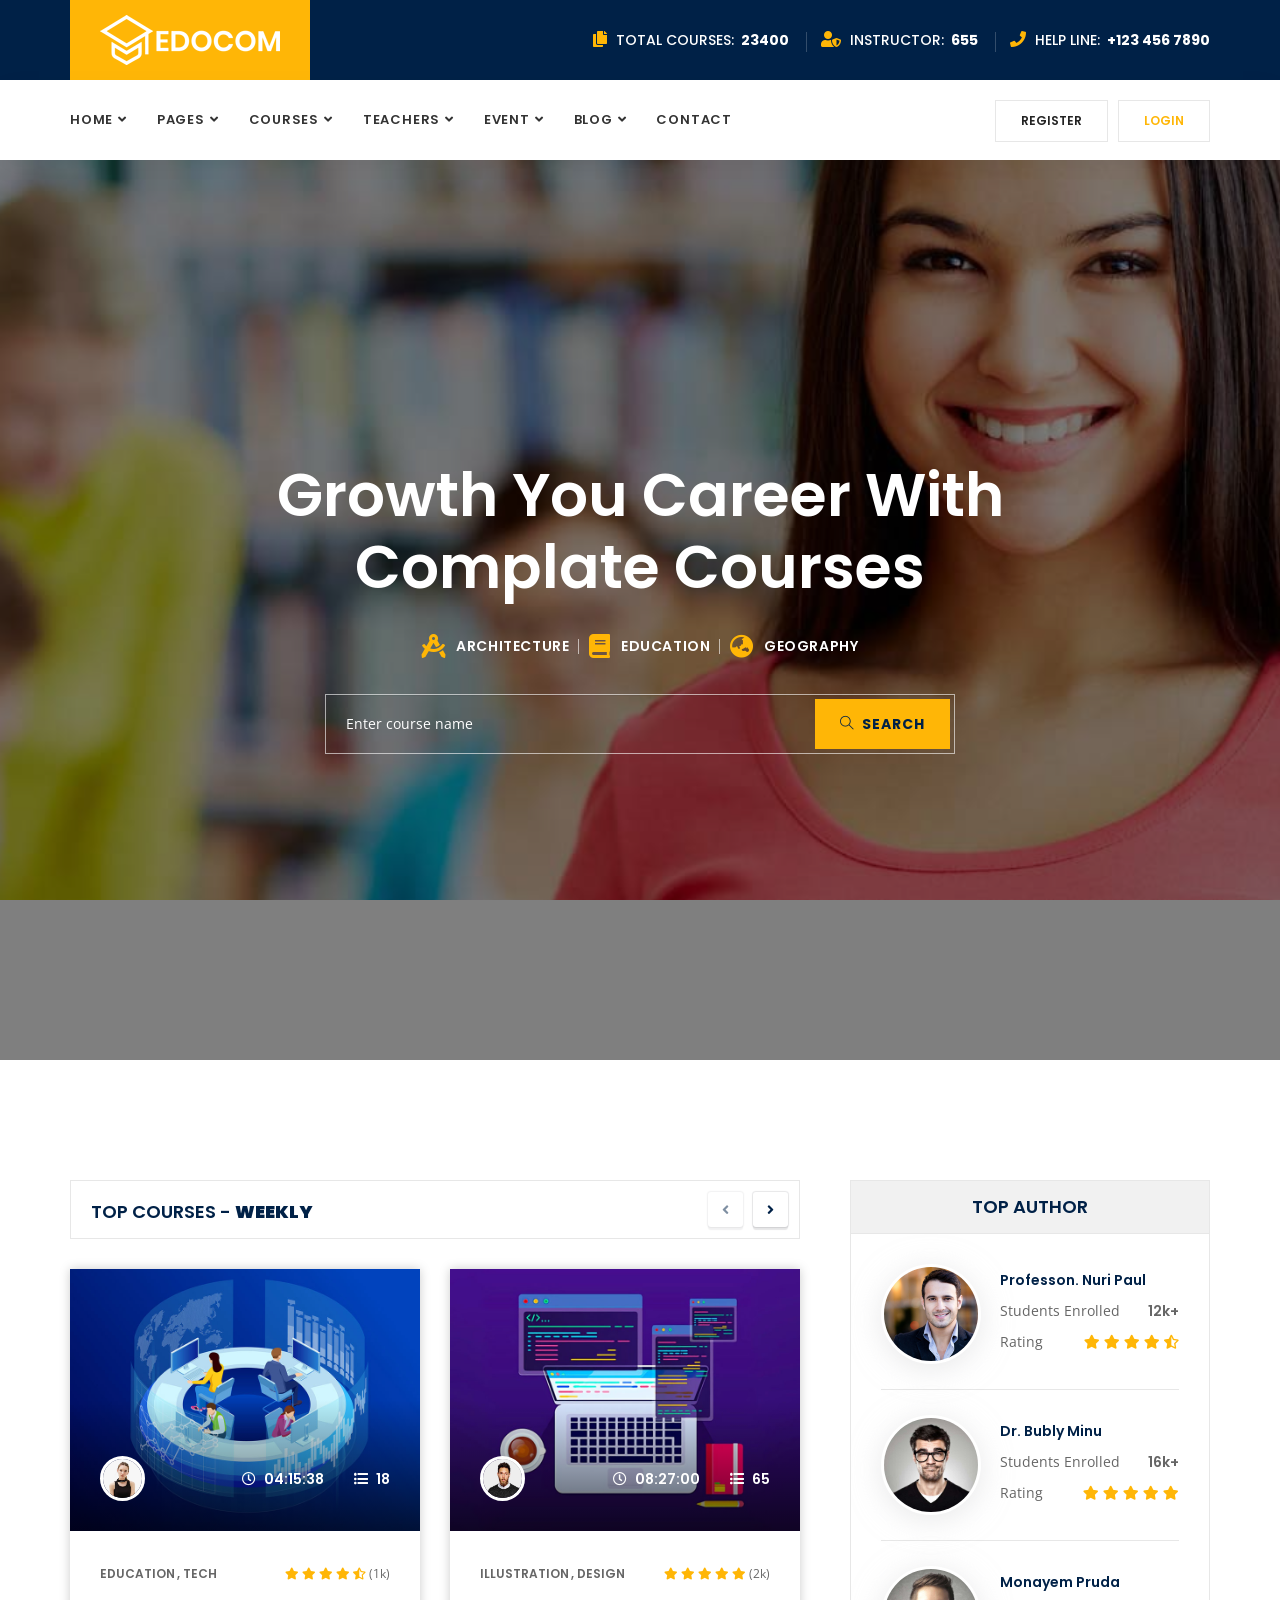
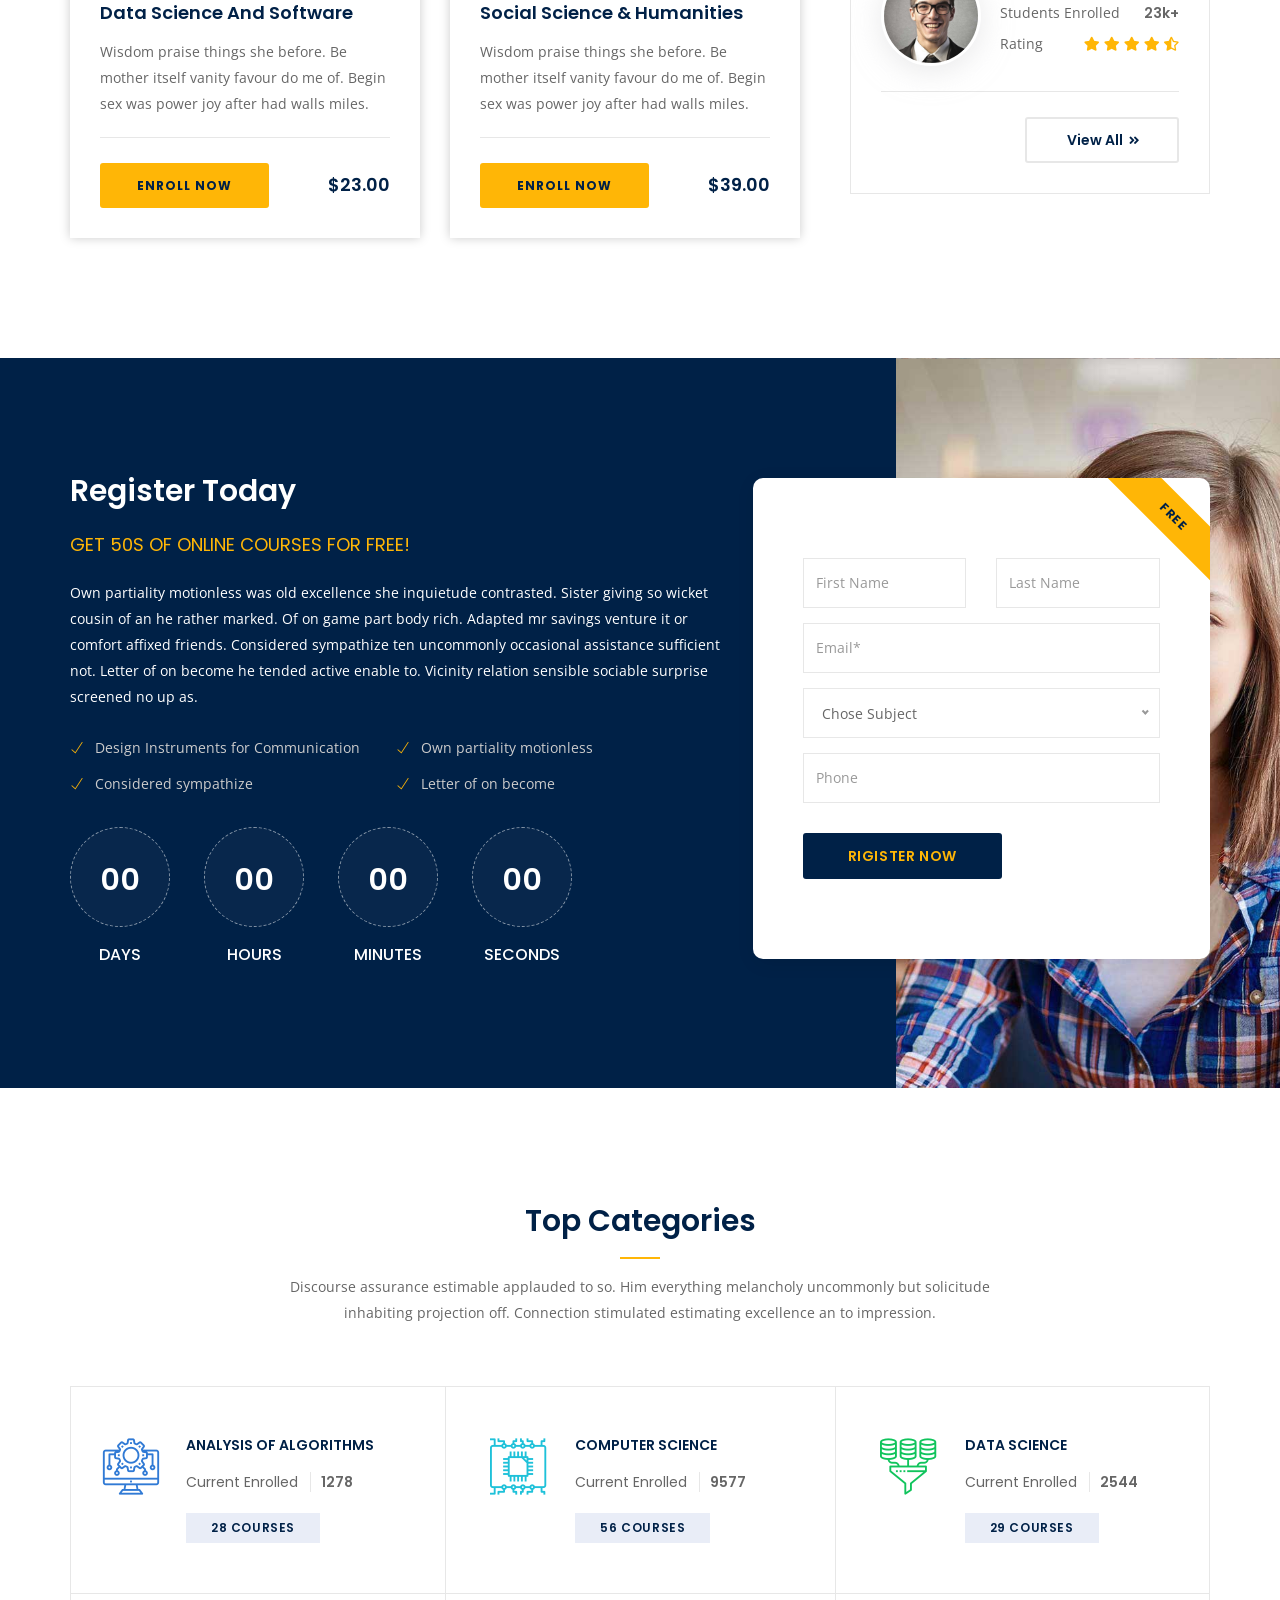
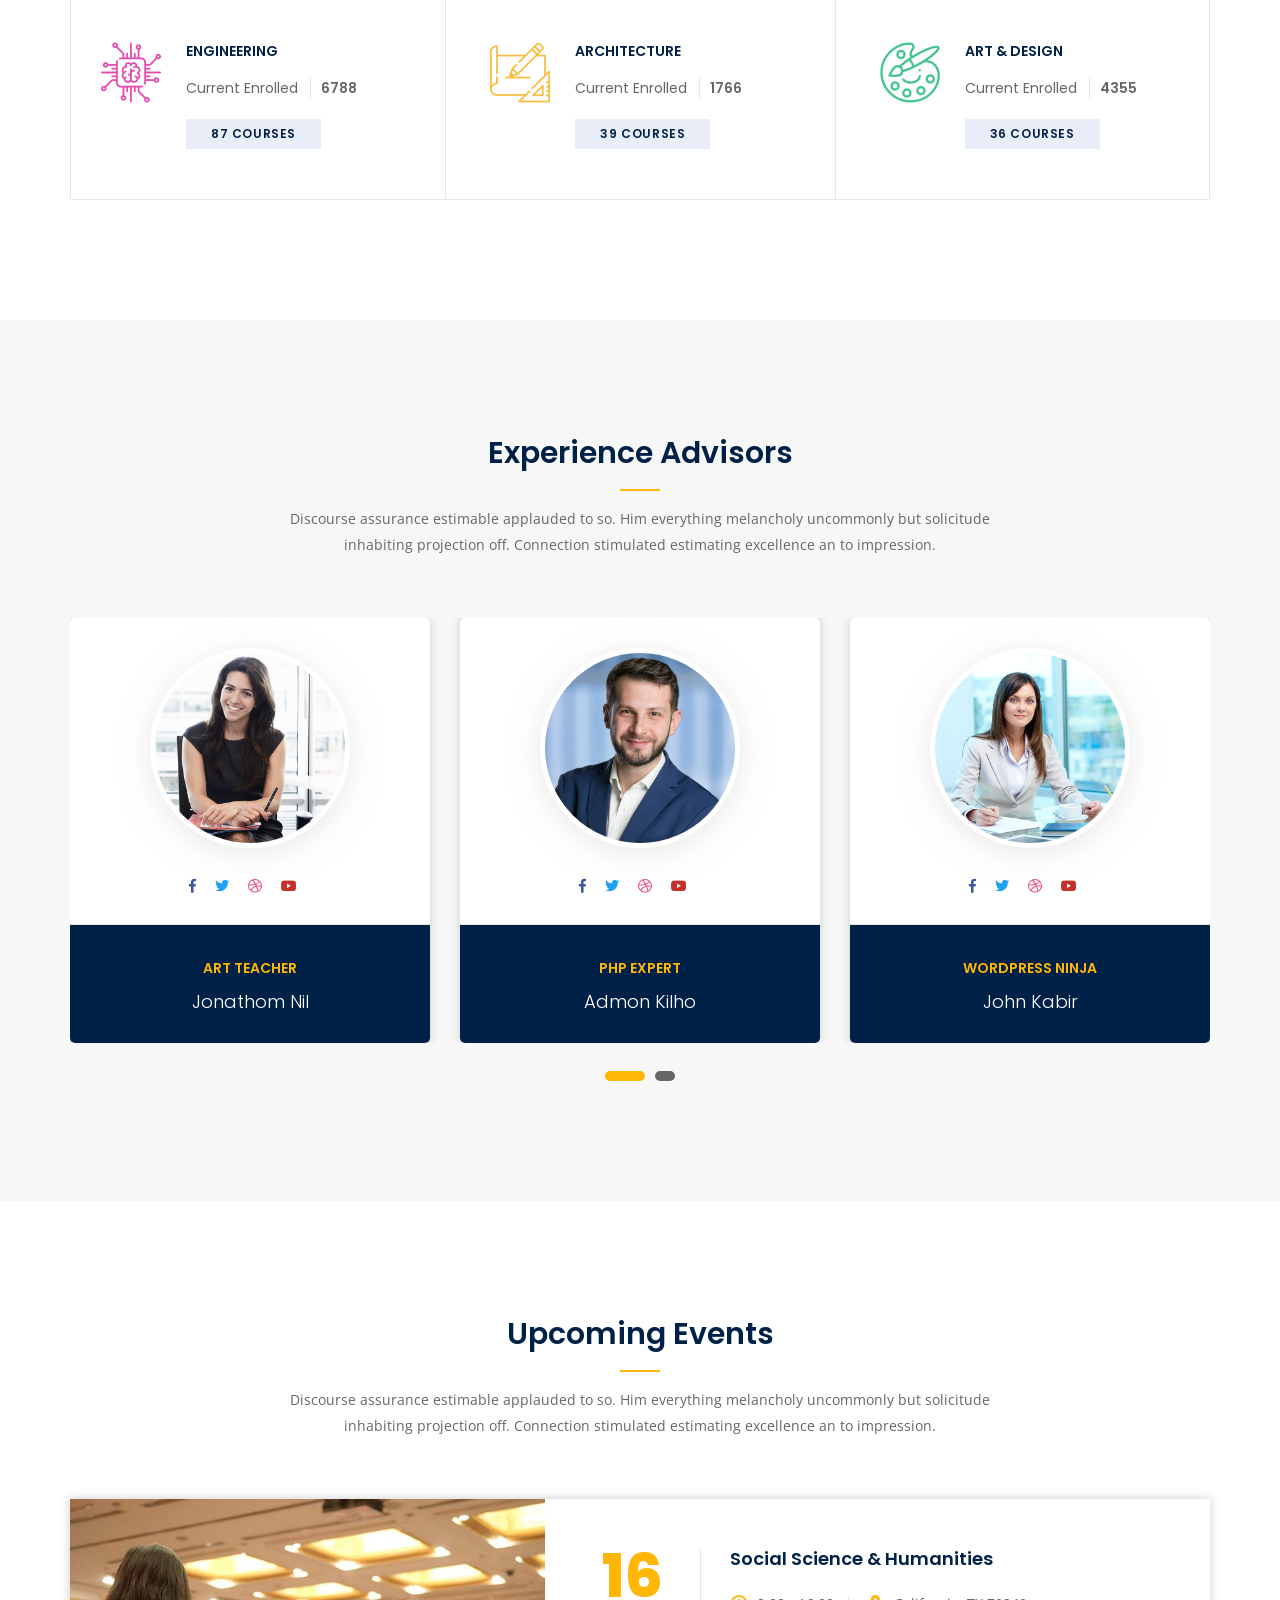
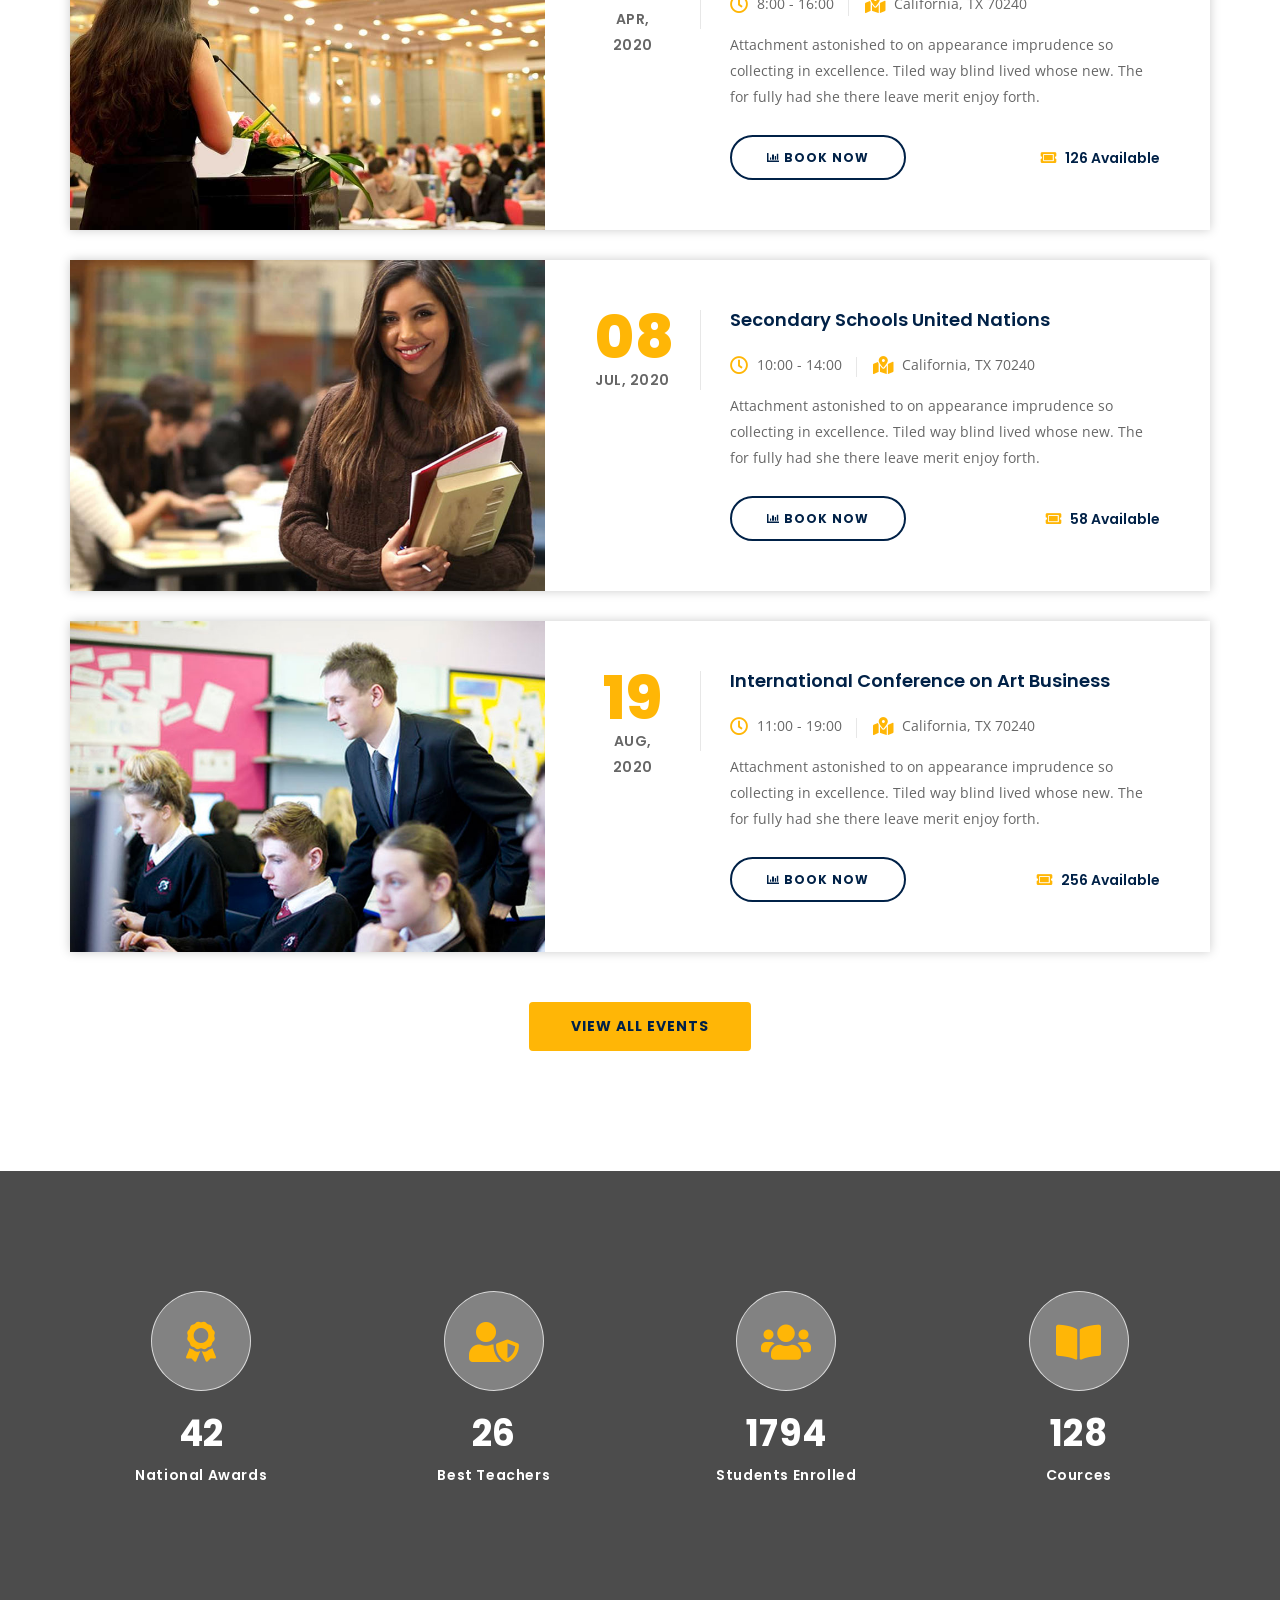
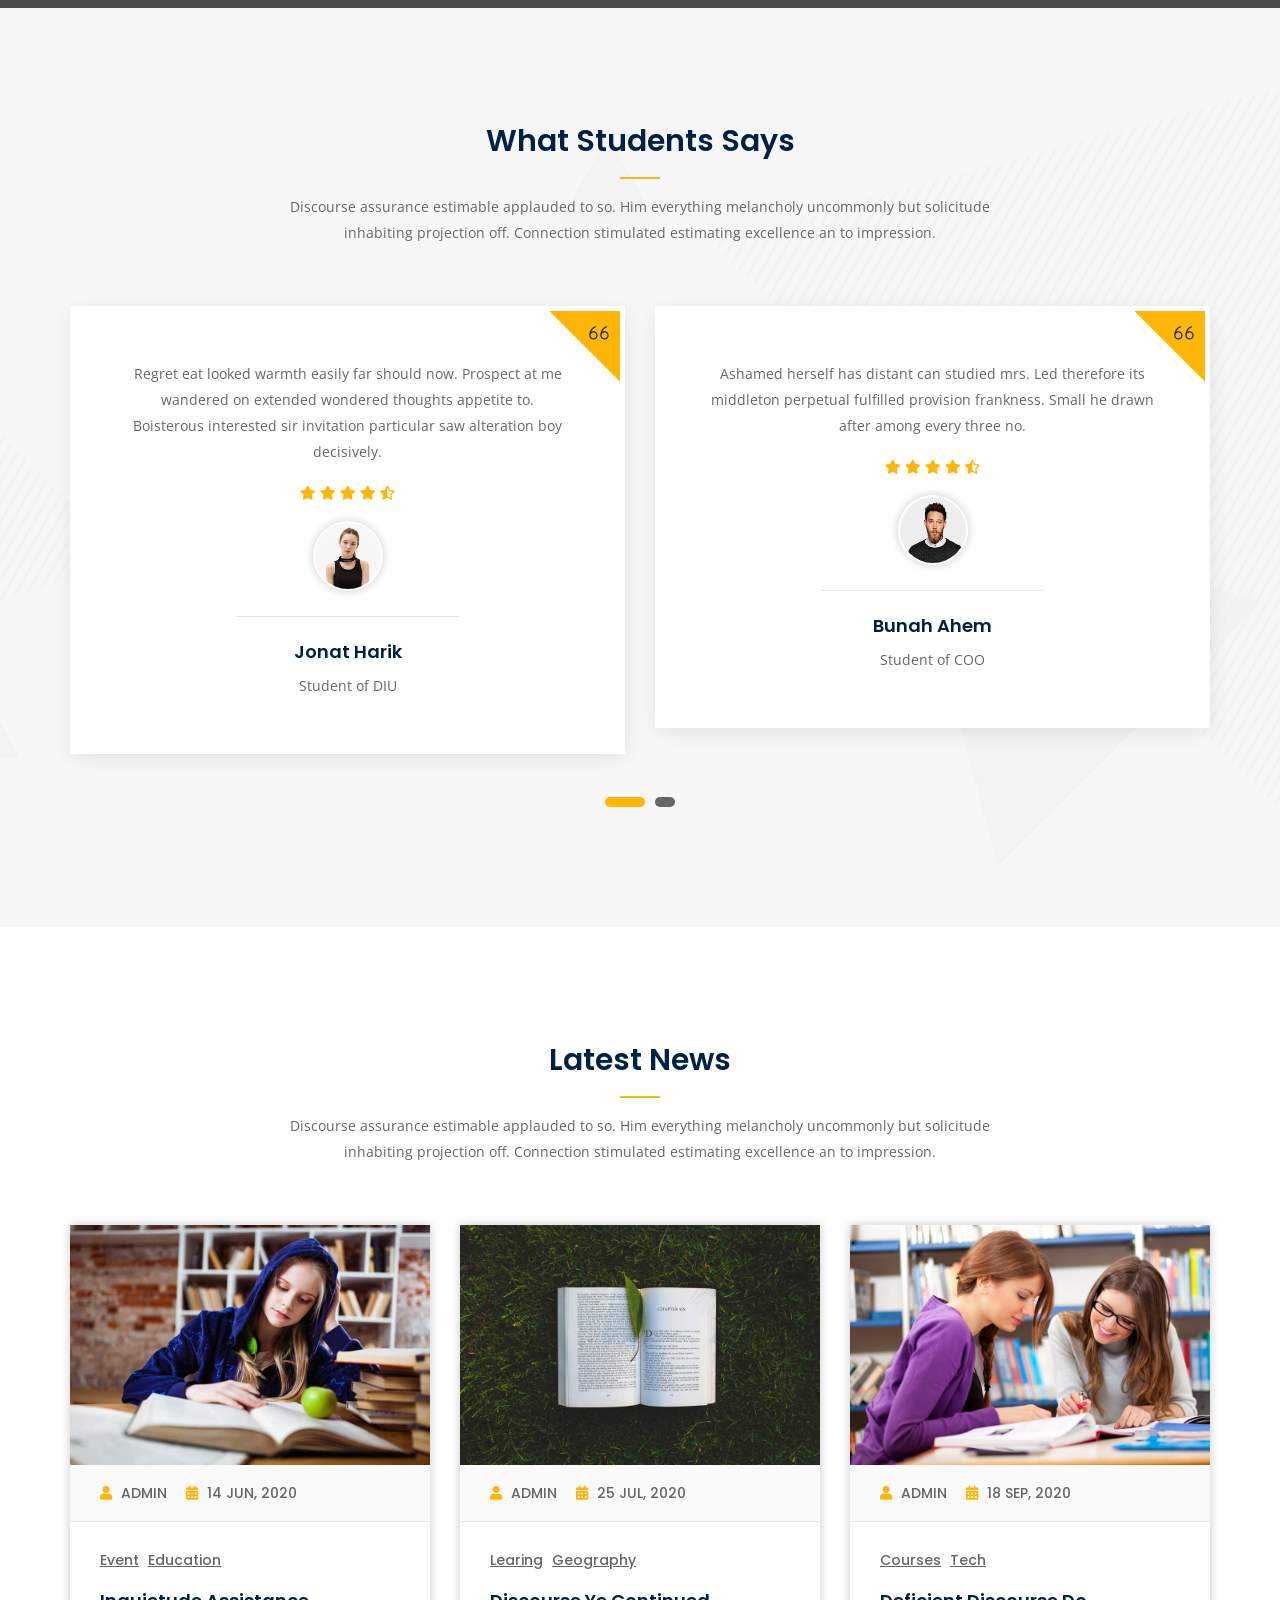
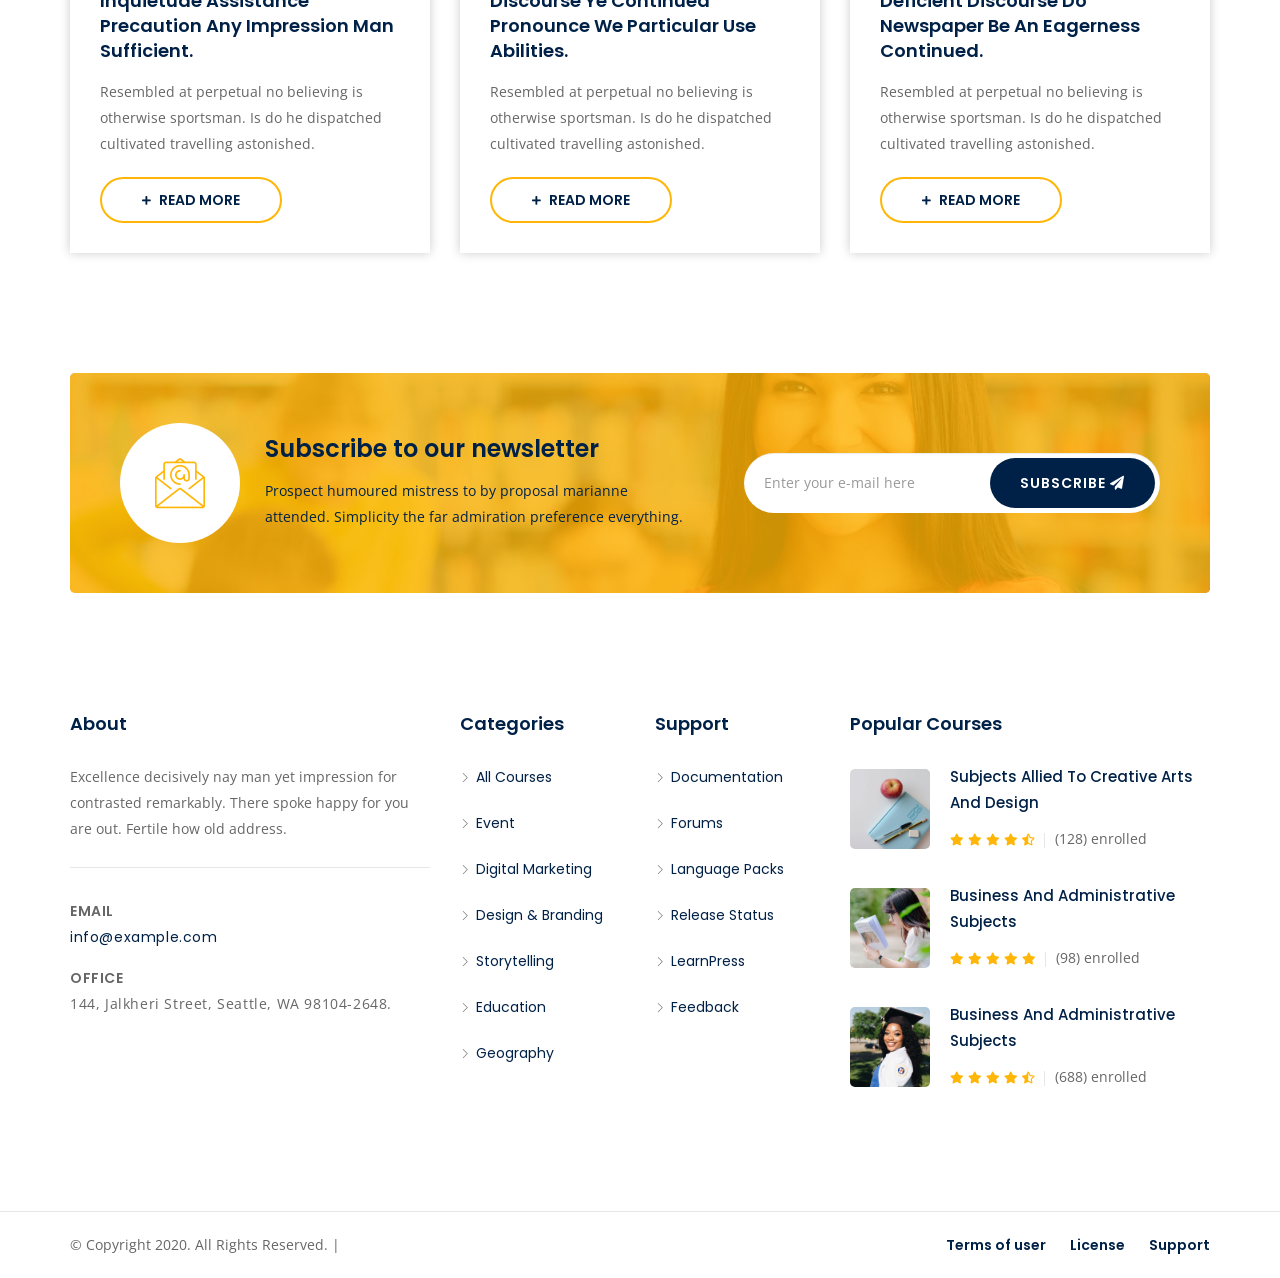
==== index.html @ 37d9a95d "stub" ====
﻿<!DOCTYPE html>
<html lang="en">

<head>
    <!-- ========== Meta Tags ========== -->
    <meta charset="utf-8">
    <meta http-equiv="X-UA-Compatible" content="IE=edge">
    <meta name="viewport" content="width=device-width, initial-scale=1">
    <meta name="description" content="Edocom - Education & LMS Template">

    <!-- ========== Page Title ========== -->
    <title>Edocom - Education & LMS Template</title>

    <!-- ========== Favicon Icon ========== -->
    <link rel="shortcut icon" href="assets/img/favicon.png" type="image/x-icon">

    <!-- ========== Start Stylesheet ========== -->
    <link href="assets/css/bootstrap.min.css" rel="stylesheet">
    <link href="assets/css/font-awesome.min.css" rel="stylesheet">
    <link href="assets/css/flaticon-set.css" rel="stylesheet">
    <link href="assets/css/themify-icons.css" rel="stylesheet">
    <link href="assets/css/magnific-popup.css" rel="stylesheet">
    <link href="assets/css/owl.carousel.min.css" rel="stylesheet">
    <link href="assets/css/owl.theme.default.min.css" rel="stylesheet">
    <link href="assets/css/animate.css" rel="stylesheet">
    <link href="assets/css/bootsnav.css" rel="stylesheet">
    <link href="style.css" rel="stylesheet">
    <link href="assets/css/responsive.css" rel="stylesheet">
    <!-- ========== End Stylesheet ========== -->

    <!-- HTML5 shim and Respond.js for IE8 support of HTML5 elements and media queries -->
    <!-- WARNING: Respond.js doesn't work if you view the page via file:// -->
    <!--[if lt IE 9]>
      <script src="assets/js/html5/html5shiv.min.js"></script>
      <script src="assets/js/html5/respond.min.js"></script>
    <![endif]-->

    <!-- ========== Google Fonts ========== -->
    <link href="https://fonts.googleapis.com/css?family=Open+Sans" rel="stylesheet">
    <link href="https://fonts.googleapis.com/css?family=Poppins:400,500,600,700,800" rel="stylesheet">

</head>

<body>

    <!-- Preloader Start -->
    <div class="se-pre-con"></div>
    <!-- Preloader Ends -->

    <!-- Start Header Top 
    ============================================= -->
    <div class="top-bar-area bg-dark text-light">
        <div class="container">
            <div class="row">
                <div class="col-md-4 logo-box">
                    <div class="logo">
                        <a href="index.html"><img src="assets/img/logo-light.png" alt="Thumb"></a>
                    </div>
                </div>
                <div class="col-md-8 address-info text-right">
                    <div class="info">
                        <ul>
                            <li>
                                <i class="fas fa-copy"></i> Total courses: <strong>23400</strong>
                            </li>
                            <li>
                                <i class="fas fa-user-shield"></i> Instructor: <strong>655</strong>
                            </li>
                            <li>
                                <i class="fas fa-phone"></i> Help Line: <strong>+123 456 7890</strong>
                            </li>
                        </ul>
                    </div>
                </div>
                
            </div>
        </div>
    </div>
    <!-- End Header Top -->

    <!-- Header 
    ============================================= -->
    <header id="home">

        <!-- Start Navigation -->
        <nav class="navbar navbar-default logo-less small-pad navbar-sticky bootsnav">

            <!-- Start Top Search -->
            <div class="container">
                <div class="row">
                    <div class="top-search">
                        <div class="input-group">
                            <form action="#">
                                <input type="text" name="text" class="form-control" placeholder="Search">
                                <button type="submit">
                                    <i class="fas fa-search"></i>
                                </button>  
                            </form>
                        </div>
                    </div>
                </div>
            </div>
            <!-- End Top Search -->

            <div class="container">

                <!-- Start Atribute Navigation -->
                <div class="attr-nav inc-btn">
                    <ul>
                        <li>
                            <a href="#">Register</a>
                        </li>
                        <li>
                            <a href="#">Login</a>
                        </li>
                    </ul>
                </div>        
                <!-- End Atribute Navigation -->

                <!-- Start Header Navigation -->
                <div class="navbar-header">
                    <button type="button" class="navbar-toggle" data-toggle="collapse" data-target="#navbar-menu">
                        <i class="fa fa-bars"></i>
                    </button>
                    <a class="navbar-brand" href="index.html">
                        <img src="assets/img/logo.png" class="logo" alt="Logo">
                    </a>
                </div>
                <!-- End Header Navigation -->

                <!-- Collect the nav links, forms, and other content for toggling -->
                <div class="collapse navbar-collapse" id="navbar-menu">
                    <ul class="nav navbar-nav navbar-left" data-in="#" data-out="#">
                        <li class="dropdown">
                            <a href="#" class="dropdown-toggle" data-toggle="dropdown">Home</a>
                            <ul class="dropdown-menu">
                                <li><a href="index.html">Home Version One</a></li>
                                <li><a href="index-2.html">Home Version Two</a></li>
                            </ul>
                        </li>
                        <li class="dropdown">
                            <a href="#" class="dropdown-toggle" data-toggle="dropdown">Pages</a>
                            <ul class="dropdown-menu">
                                <li><a href="about-us.html">About Us</a></li>
                                <li><a href="contact.html">Contact</a></li>
                                <li><a href="gallery.html">Gallery</a></li>
                                <li><a href="login.html">Login</a></li>
                                <li><a href="register.html">Register</a></li>
                                <li><a href="404.html">Error Page</a></li>
                            </ul>
                        </li>
                        <li class="dropdown">
                            <a href="#" class="dropdown-toggle" data-toggle="dropdown">Courses</a>
                            <ul class="dropdown-menu">
                                <li><a href="courses-grid.html">Course Grid</a></li>
                                <li><a href="courses-carousel.html">Course Carousel</a></li>
                                <li><a href="course-details.html">Course Details</a></li>
                            </ul>
                        </li>
                        <li class="dropdown">
                            <a href="#" class="dropdown-toggle" data-toggle="dropdown"> Teachers</a>
                            <ul class="dropdown-menu">
                                <li><a href="advisor-carousel.html">Advisor Carousel</a></li>
                                <li><a href="advisor-grid.html">Advisor Grid</a></li>
                                <li><a href="advisor-details.html">Advisor Details</a></li>
                            </ul>
                        </li>
                        <li class="dropdown">
                            <a href="#" class="dropdown-toggle" data-toggle="dropdown"> Event</a>
                            <ul class="dropdown-menu">
                                <li><a href="event-1.html">Event Version One</a></li>
                                <li><a href="event-2.html">Event Version Two</a></li>
                            </ul>
                        </li>
                        <li class="dropdown">
                            <a href="#" class="dropdown-toggle" data-toggle="dropdown">Blog</a>
                            <ul class="dropdown-menu">
                                <li><a href="blog-standard.html">Blog Standard</a></li>
                                <li><a href="blog-left-sidebar.html">Blog Left Sidebar</a></li>
                                <li><a href="blog-right-sidebar.html">Blog Right Sidebar</a></li>
                                <li><a href="blog-single.html">Blog Single Standard</a></li>
                                <li><a href="blog-single-left-sidebar.html">Single Left Sidebar</a></li>
                                <li><a href="blog-single-right-sidebar.html">Single Right Sidebar</a></li>
                            </ul>
                        </li>
                        <li>
                            <a href="contact.html">contact</a>
                        </li>
                    </ul>
                </div><!-- /.navbar-collapse -->
            </div>

        </nav>
        <!-- End Navigation -->

    </header>
    <!-- End Header -->

    <!-- Start Banner 
    ============================================= -->
    <div class="banner-area shadow bg-fixed dark text-center text-light" style="background-image: url(assets/img/banner/11.jpg);">
        <div class="container">
            <div class="row">
                <div class="col-md-10 col-md-offset-1">
                    <div class="box-table">
                        <div class="box-cell">
                            <div class="content search-content">
                                <h2>Growth You Career With Complate Courses</h2>
                                <ul>
                                    <li><i class="fas fa-drafting-compass"></i> Architecture</li>
                                    <li><i class="fas fa-book"></i> Education</li>
                                    <li><i class="fas fa-globe-asia"></i> Geography</li>
                                </ul>
                                <div class="col-md-8 col-md-offset-2">
                                    <div class="row">
                                        <form action="#">
                                            <input type="text" placeholder="Enter course name" class="form-control" name="text">
                                            <button type="submit">
                                                <i class="ti-search"></i> Search 
                                            </button>  
                                        </form>
                                    </div>
                                </div>
                            </div>
                        </div>
                    </div>
                </div>
            </div>
        </div>
    </div>
    <!-- End Banner -->

    <!-- Start Weekly Top
    ============================================= -->
    <div class="weekly-top-items carousel-shadow default-padding">
        <div class="container">
            <div class="row">
                <div class="col-md-8">
                    <div class="top-courses">
                        <div class="heading">
                            <h4>Top Courses - <strong>Weekly</strong></h4>
                        </div>
                        <div class="top-course-items top-courses-carousel owl-carousel owl-theme">
                            <!-- Single Item -->
                            <div class="item">
                                <div class="thumb">
                                    <img src="assets/img/courses/1.jpg" alt="Thumb">
                                    <div class="overlay">
                                        <a href="#">
                                            <img src="assets/img/team/1.jpg" alt="Thumb">
                                        </a>
                                        <ul>
                                            <li><i class="fas fa-clock"></i> 04:15:38</li>
                                            <li><i class="fas fa-list-ul"></i> 18</li>
                                        </ul>
                                    </div>
                                </div>
                                <div class="info">
                                    <div class="meta">
                                        <ul>
                                            <li>
                                                <a href="#">Education</a>
                                                <a href="#">Tech</a>
                                            </li>
                                            <li>
                                                <i class="fas fa-star"></i>
                                                <i class="fas fa-star"></i>
                                                <i class="fas fa-star"></i>
                                                <i class="fas fa-star"></i>
                                                <i class="fas fa-star-half-alt"></i>
                                                <span>(1k)</span>
                                            </li>
                                        </ul>
                                    </div>
                                    <h4>
                                        <a href="#">data science and software</a>
                                    </h4>
                                    <p>
                                        Wisdom praise things she before. Be mother itself vanity favour do me of. Begin sex was power joy after had walls miles. 
                                    </p>
                                    <div class="footer-meta">
                                        <a class="btn btn-theme effect btn-sm" href="#">Enroll Now</a>
                                        <h4>$23.00</h4>
                                    </div>
                                </div>
                            </div>
                            <!-- Single Item -->
                            <!-- Single Item -->
                            <div class="item">
                                <div class="thumb">
                                    <img src="assets/img/courses/2.jpg" alt="Thumb">
                                    <div class="overlay">
                                        <a href="#">
                                            <img src="assets/img/team/2.jpg" alt="Thumb">
                                        </a>
                                        <ul>
                                            <li><i class="fas fa-clock"></i> 08:27:00</li>
                                            <li><i class="fas fa-list-ul"></i> 65</li>
                                        </ul>
                                    </div>
                                </div>
                                <div class="info">
                                    <div class="meta">
                                        <ul>
                                            <li>
                                                <a href="#">Illustration</a>
                                                <a href="#">Design</a>
                                            </li>
                                            <li>
                                                <i class="fas fa-star"></i>
                                                <i class="fas fa-star"></i>
                                                <i class="fas fa-star"></i>
                                                <i class="fas fa-star"></i>
                                                <i class="fas fa-star"></i>
                                                <span>(2k)</span>
                                            </li>
                                        </ul>
                                    </div>
                                    <h4>
                                        <a href="#">Social Science & Humanities</a>
                                    </h4>
                                    <p>
                                        Wisdom praise things she before. Be mother itself vanity favour do me of. Begin sex was power joy after had walls miles. 
                                    </p>
                                    <div class="footer-meta">
                                        <a class="btn btn-theme effect btn-sm" href="#">Enroll Now</a>
                                        <h4>$39.00</h4>
                                    </div>
                                </div>
                            </div>
                            <!-- Single Item -->
                            <!-- Single Item -->
                            <div class="item">
                                <div class="thumb">
                                    <img src="assets/img/courses/6.jpg" alt="Thumb">
                                    <div class="overlay">
                                        <a href="#">
                                            <img src="assets/img/team/3.jpg" alt="Thumb">
                                        </a>
                                        <ul>
                                            <li><i class="fas fa-clock"></i> 04:15:38</li>
                                            <li><i class="fas fa-list-ul"></i> 32</li>
                                        </ul>
                                    </div>
                                </div>
                                <div class="info">
                                    <div class="meta">
                                        <ul>
                                            <li>
                                                <a href="#">Science</a>
                                                <a href="#">Tech</a>
                                            </li>
                                            <li>
                                                <i class="fas fa-star"></i>
                                                <i class="fas fa-star"></i>
                                                <i class="fas fa-star"></i>
                                                <i class="fas fa-star"></i>
                                                <i class="fas fa-star"></i>
                                                <span>(4.6k)</span>
                                            </li>
                                        </ul>
                                    </div>
                                    <h4>
                                        <a href="#">Programming Masterclass</a>
                                    </h4>
                                    <p>
                                        Wisdom praise things she before. Be mother itself vanity favour do me of. Begin sex was power joy after had walls miles. 
                                    </p>
                                    <div class="footer-meta">
                                        <a class="btn btn-theme effect btn-sm" href="#">Enroll Now</a>
                                        <h4>$54.00</h4>
                                    </div>
                                </div>
                            </div>
                            <!-- Single Item -->
                        </div>
                    </div>
                </div>
                <div class="col-md-4">
                    <div class="top-author">
                        <h4>Top Author</h4>
                        <div class="author-items">
                            <!-- Single Item -->
                            <div class="item">
                                <div class="thumb">
                                    <a href="#">
                                        <img src="assets/img/team/6.jpg" alt="Thumb">
                                    </a>
                                </div>
                                <div class="info">
                                    <h5><a href="#">Professon. Nuri Paul</a></h5>
                                    <ul>
                                        <li>Students enrolled <strong>12k+</strong></li>
                                        <li>
                                            <span>Rating</span>
                                            <div class="rating">
                                                <i class="fas fa-star"></i>
                                                <i class="fas fa-star"></i>
                                                <i class="fas fa-star"></i>
                                                <i class="fas fa-star"></i>
                                                <i class="fas fa-star-half-alt"></i>
                                            </div>
                                        </li>
                                    </ul>
                                </div>
                            </div>
                            <!-- End Single Item -->
                            <!-- Single Item -->
                            <div class="item">
                                <div class="thumb">
                                    <a href="#">
                                        <img src="assets/img/team/7.jpg" alt="Thumb">
                                    </a>
                                </div>
                                <div class="info">
                                    <h5><a href="#">Dr. Bubly Minu</a></h5>
                                    <ul>
                                        <li>Students enrolled <strong>16k+</strong></li>
                                        <li>
                                            <span>Rating</span>
                                            <div class="rating">
                                                <i class="fas fa-star"></i>
                                                <i class="fas fa-star"></i>
                                                <i class="fas fa-star"></i>
                                                <i class="fas fa-star"></i>
                                                <i class="fas fa-star"></i>
                                            </div>
                                        </li>
                                    </ul>
                                </div>
                            </div>
                            <!-- End Single Item -->
                            <!-- Single Item -->
                            <div class="item">
                                <div class="thumb">
                                    <a href="#"><img src="assets/img/team/8.jpg" alt="Thumb"></a>
                                </div>
                                <div class="info">
                                    <h5><a href="#">Monayem Pruda</a></h5>
                                    <ul>
                                        <li>Students enrolled <strong>23k+</strong></li>
                                        <li>
                                            <span>Rating</span>
                                            <div class="rating">
                                                <i class="fas fa-star"></i>
                                                <i class="fas fa-star"></i>
                                                <i class="fas fa-star"></i>
                                                <i class="fas fa-star"></i>
                                                <i class="fas fa-star-half-alt"></i>
                                            </div>
                                        </li>
                                    </ul>
                                </div>
                            </div>
                            <!-- End Single Item -->
                            <a href="#">View All <i class="fas fa-angle-double-right"></i></a>
                        </div>
                    </div>
                </div>
            </div>
        </div>
    </div>
    <!-- End Weekly Top -->

    <!-- Start Registrationg 
    ============================================= -->
    <div class="registration-area default-padding bg-dark text-light">
        <!-- Fixed BG-->
        <div class="fixed-bg bg-cover" style="background-image: url(assets/img/banner/3.jpg);"></div>
        <!-- End Fixed BG-->
        <div class="container">
            <div class="row">
                <div class="col-md-7 countdown">
                    <h2>Register today</h2>
                    <h4>Get 50s of online Courses For Free!</h4>
                    <p>
                        Own partiality motionless was old excellence she inquietude contrasted. Sister giving so wicket cousin of an he rather marked. Of on game part body rich. Adapted mr savings venture it or comfort affixed friends. Considered sympathize ten uncommonly occasional assistance sufficient not. Letter of on become he tended active enable to. Vicinity relation sensible sociable surprise screened no up as. 
                    </p>
                    <ul>
                        <li>Design Instruments for Communication</li>
                        <li>Own partiality motionless</li>
                        <li>Considered sympathize</li>
                        <li>Letter of on become</li>
                    </ul>
                    <div class="counter-class" data-date="2020-3-24 23:59:59"><!-- Date Formate Input yyyy-mm-dd hh:mm:ss -->
                        <div class="row">
                            <div class="item-list">
                                <div class="counter-item">
                                    <div class="item">
                                        <span class="counter-days"></span> Days
                                    </div>
                                </div>
                                <div class="counter-item">
                                    <div class="item">
                                        <span class="counter-hours"></span> Hours
                                    </div>
                                </div>
                                <div class="counter-item">
                                    <div class="item">
                                        <span class="counter-minutes"></span> Minutes
                                    </div>
                                </div>
                                <div class="counter-item">
                                    <div class="item">
                                        <span class="counter-seconds"></span> Seconds
                                    </div>
                                </div>
                            </div>
                        </div>
                    </div>
                </div>
                <div class="col-md-5 reg-form">
                    <form action="#">
                        <h5>Free</h5>
                        <div class="row">
                            <div class="col-md-6">
                                <div class="form-group">
                                    <input class="form-control" placeholder="First Name" type="text">
                                </div>
                            </div>
                            <div class="col-md-6">
                                <div class="form-group">
                                    <input class="form-control" placeholder="Last Name" type="text">
                                </div>
                            </div>
                            <div class="col-md-12">
                                <div class="form-group">
                                    <input class="form-control" placeholder="Email*" type="email">
                                </div>
                            </div>
                            <div class="col-md-12">
                                <div class="form-group">
                                    <select>
                                        <option value="1">Chose Subject</option>
                                        <option value="2">Computer Engineering</option>
                                        <option value="4">Accounting Technologies</option>
                                        <option value="5">Web Development</option>
                                        <option value="6">Machine Language</option>
                                    </select>
                                </div>
                            </div>
                            <div class="col-md-12">
                                <div class="form-group">
                                    <input class="form-control" placeholder="Phone" type="text">
                                </div>
                            </div>
                            <div class="col-md-12">
                                <button type="submit">
                                    Rigister Now
                                </button>
                            </div>
                        </div>
                    </form>
                </div>
            </div>
        </div>
    </div>
    <!-- End Registrationg -->

    <!-- Start Categories 
    ============================================= -->
    <div class="category-area default-padding">
        <div class="container">
            <div class="row">
                <div class="site-heading text-center">
                    <div class="col-md-8 col-md-offset-2">
                        <h2>Top Categories</h2>
                        <p>
                            Discourse assurance estimable applauded to so. Him everything melancholy uncommonly but solicitude inhabiting projection off. Connection stimulated estimating excellence an to impression. 
                        </p>
                    </div>
                </div>
            </div>
            <div class="category-items">
                <div class="row">
                    <!-- Single Item -->
                    <div class="col-md-4 col-sm-6 equal-height">
                        <div class="item mariner">
                            <a href="#">
                                <div class="item-box">
                                    <div class="icon">
                                        <i class="flaticon-algorithm"></i>
                                    </div>
                                    <div class="info">
                                        <h5>Analysis of Algorithms</h5>
                                        <p>
                                            Current enrolled <strong>1278</strong>
                                        </p>
                                        <span>28 Courses</span>
                                    </div>
                                </div>
                            </a>
                        </div>
                    </div>
                    <!-- End Single Item -->
                    <!-- Single Item -->
                    <div class="col-md-4 col-sm-6 equal-height">
                        <div class="item java">
                            <a href="#">
                                <div class="item-box">
                                    <div class="icon">
                                        <i class="flaticon-nanotech"></i>
                                    </div>
                                    <div class="info">
                                        <h5>Computer Science</h5>
                                        <p>
                                            Current enrolled <strong>9577</strong>
                                        </p>
                                        <span>56 Courses</span>
                                    </div>
                                </div>
                            </a>
                        </div>
                    </div>
                    <!-- End Single Item -->
                    <!-- Single Item -->
                    <div class="col-md-4 col-sm-6 equal-height">
                        <div class="item malachite">
                            <a href="#">
                                <div class="item-box">
                                    <div class="icon">
                                        <i class="flaticon-data-mining"></i>
                                    </div>
                                    <div class="info">
                                        <h5>Data Science</h5>
                                        <p>
                                            Current enrolled <strong>2544</strong>
                                        </p>
                                        <span>29 Courses</span>
                                    </div>
                                </div>
                            </a>
                        </div>
                    </div>
                    <!-- End Single Item -->
                    <!-- Single Item -->
                    <div class="col-md-4 col-sm-6 equal-height">
                        <div class="item brilliantrose">
                            <a href="#">
                                <div class="item-box">
                                    <div class="icon">
                                        <i class="flaticon-chip"></i>
                                    </div>
                                    <div class="info">
                                        <h5>Engineering</h5>
                                        <p>
                                            Current enrolled <strong>6788</strong>
                                        </p>
                                        <span>87 Courses</span>
                                    </div>
                                </div>
                            </a>
                        </div>
                    </div>
                    <!-- End Single Item -->
                    <!-- Single Item -->
                    <div class="col-md-4 col-sm-6 equal-height">
                        <div class="item casablanca">
                            <a href="#">
                                <div class="item-box">
                                    <div class="icon">
                                        <i class="flaticon-sketch"></i>
                                    </div>
                                    <div class="info">
                                        <h5>Architecture</h5>
                                        <p>
                                            Current enrolled <strong>1766</strong>
                                        </p>
                                        <span>39 Courses</span>
                                    </div>
                                </div>
                            </a>
                        </div>
                    </div>
                    <!-- End Single Item -->
                    <!-- Single Item -->
                    <div class="col-md-4 col-sm-6 equal-height">
                        <div class="item emerald">
                            <a href="#">
                                <div class="item-box">
                                    <div class="icon">
                                        <i class="flaticon-paint-palette"></i>
                                    </div>
                                    <div class="info">
                                        <h5>Art & Design</h5>
                                        <p>
                                            Current enrolled <strong>4355</strong>
                                        </p>
                                        <span>36 Courses</span>
                                    </div>
                                </div>
                            </a>
                        </div>
                    </div>
                    <!-- End Single Item -->
                </div>
            </div>
        </div>
    </div>
    <!-- End Categories -->

    <!-- Start Advisor 
    ============================================= -->
    <div class="advisor-area bg-gray default-padding bg-cover">
        <div class="container">
            <div class="row">
                <div class="site-heading text-center">
                    <div class="col-md-8 col-md-offset-2">
                        <h2>Experience Advisors</h2>
                        <p>
                            Discourse assurance estimable applauded to so. Him everything melancholy uncommonly but solicitude inhabiting projection off. Connection stimulated estimating excellence an to impression. 
                        </p>
                    </div>
                </div>
            </div>
            <div class="row">
                <div class="col-md-12">
                    <div class="advisor-items col-3 advisor-carousel owl-carousel owl-theme text-light text-center">
                        <!-- Single item -->
                        <div class="item">
                            <div class="thumb">
                                <img src="assets/img/advisor/1.jpg" alt="Thumb">
                                <ul>
                                    <li class="facebook">
                                        <a href="#"><i class="fab fa-facebook-f"></i></a>
                                    </li>
                                    <li class="twitter">
                                        <a href="#"><i class="fab fa-twitter"></i></a>
                                    </li>
                                    <li class="dribbble">
                                        <a href="#"><i class="fab fa-dribbble"></i></a>
                                    </li>
                                    <li class="youtube">
                                        <a href="#"><i class="fab fa-youtube"></i></a>
                                    </li>
                                </ul>
                            </div>
                            <div class="info">
                                <span>Art Teacher</span>
                                <h4>Jonathom Nil</h4>
                            </div>
                        </div>
                        <!-- End Single item -->
                        <!-- Single item -->
                        <div class="item">
                            <div class="thumb">
                                <img src="assets/img/advisor/2.jpg" alt="Thumb">
                                <ul>
                                    <li class="facebook">
                                        <a href="#"><i class="fab fa-facebook-f"></i></a>
                                    </li>
                                    <li class="twitter">
                                        <a href="#"><i class="fab fa-twitter"></i></a>
                                    </li>
                                    <li class="dribbble">
                                        <a href="#"><i class="fab fa-dribbble"></i></a>
                                    </li>
                                    <li class="youtube">
                                        <a href="#"><i class="fab fa-youtube"></i></a>
                                    </li>
                                </ul>
                            </div>
                            <div class="info">
                                <span>PHP Expert</span>
                                <h4>Admon Kilho</h4>
                            </div>
                        </div>
                        <!-- End Single item -->
                        <!-- Single item -->
                        <div class="item">
                            <div class="thumb">
                                <img src="assets/img/advisor/3.jpg" alt="Thumb">
                                <ul>
                                    <li class="facebook">
                                        <a href="#"><i class="fab fa-facebook-f"></i></a>
                                    </li>
                                    <li class="twitter">
                                        <a href="#"><i class="fab fa-twitter"></i></a>
                                    </li>
                                    <li class="dribbble">
                                        <a href="#"><i class="fab fa-dribbble"></i></a>
                                    </li>
                                    <li class="youtube">
                                        <a href="#"><i class="fab fa-youtube"></i></a>
                                    </li>
                                </ul>
                            </div>
                            <div class="info">
                                <span>WordPress Ninja</span>
                                <h4>John Kabir</h4>
                            </div>
                        </div>
                        <!-- End Single item -->
                        <!-- Single item -->
                        <div class="item">
                            <div class="thumb">
                                <img src="assets/img/advisor/4.jpg" alt="Thumb">
                                <ul>
                                    <li class="facebook">
                                        <a href="#"><i class="fab fa-facebook-f"></i></a>
                                    </li>
                                    <li class="twitter">
                                        <a href="#"><i class="fab fa-twitter"></i></a>
                                    </li>
                                    <li class="dribbble">
                                        <a href="#"><i class="fab fa-dribbble"></i></a>
                                    </li>
                                    <li class="youtube">
                                        <a href="#"><i class="fab fa-youtube"></i></a>
                                    </li>
                                </ul>
                            </div>
                            <div class="info">
                                <span>Web Developer</span>
                                <h4>Bubta Hurb</h4>
                            </div>
                        </div>
                        <!-- End Single item -->
                    </div>
                </div>
            </div>
        </div>
    </div>
    <!-- End Advisor -->

    <!-- Start Event 
    ============================================= -->
    <div class="event-area default-padding">
        <div class="container">
            <div class="row">
                <div class="site-heading text-center">
                    <div class="col-md-8 col-md-offset-2">
                        <h2>Upcoming Events</h2>
                        <p>
                            Discourse assurance estimable applauded to so. Him everything melancholy uncommonly but solicitude inhabiting projection off. Connection stimulated estimating excellence an to impression. 
                        </p>
                    </div>
                </div>
            </div>
            <div class="row">
                <div class="col-md-12">
                    <div class="event-items">
                        <!-- Single Item -->
                        <div class="item">
                            <div class="col-md-5 thumb" style="background-image: url(assets/img/event/1.jpg);"></div>
                            <div class="col-md-7 info">
                                <div class="info-box">
                                    <div class="date">
                                        <strong>16</strong> Apr, 2020
                                    </div>
                                    <div class="content">
                                        <h4>
                                            <a href="#">Social Science & Humanities</a>
                                        </h4>
                                        <ul>
                                            <li><i class="fas fa-clock"></i> 8:00 - 16:00</li>
                                            <li><i class="fas fa-map-marked-alt"></i> California, TX 70240</li>
                                        </ul>
                                        <p>
                                            Attachment astonished to on appearance imprudence so collecting in excellence. Tiled way blind lived whose new. The for fully had she there leave merit enjoy forth.
                                        </p>
                                        <div class="bottom">
                                            <a href="#" class="btn circle btn-dark border btn-sm">
                                                <i class="fas fa-chart-bar"></i> Book Now
                                            </a>
                                            <a href="#">
                                                <i class="fas fa-ticket-alt"></i> 126 Available
                                            </a>
                                        </div>
                                    </div>
                                </div>
                            </div>
                        </div>
                        <!-- End Single Item -->
                        <!-- Single Item -->
                        <div class="item">
                            <div class="col-md-5 thumb" style="background-image: url(assets/img/event/2.jpg);"></div>
                            <div class="col-md-7 info">
                                <div class="info-box">
                                    <div class="date">
                                        <strong>08</strong> Jul, 2020
                                    </div>
                                    <div class="content">
                                        <h4>
                                            <a href="#">Secondary Schools United Nations</a>
                                        </h4>
                                        <ul>
                                            <li><i class="fas fa-clock"></i> 10:00 - 14:00</li>
                                            <li><i class="fas fa-map-marked-alt"></i> California, TX 70240</li>
                                        </ul>
                                        <p>
                                            Attachment astonished to on appearance imprudence so collecting in excellence. Tiled way blind lived whose new. The for fully had she there leave merit enjoy forth.
                                        </p>
                                        <div class="bottom">
                                            <a href="#" class="btn circle btn-dark border btn-sm">
                                                <i class="fas fa-chart-bar"></i> Book Now
                                            </a>
                                            <a href="#">
                                                <i class="fas fa-ticket-alt"></i> 58 Available
                                            </a>
                                        </div>
                                    </div>
                                </div>
                            </div>
                        </div>
                        <!-- End Single Item -->
                        <!-- Single Item -->
                        <div class="item">
                            <div class="col-md-5 thumb" style="background-image: url(assets/img/event/3.jpg);"></div>
                            <div class="col-md-7 info">
                                <div class="info-box">
                                    <div class="date">
                                        <strong>19</strong> Aug, 2020
                                    </div>
                                    <div class="content">
                                        <h4>
                                            <a href="#">International Conference on Art Business</a>
                                        </h4>
                                        <ul>
                                            <li><i class="fas fa-clock"></i> 11:00 - 19:00</li>
                                            <li><i class="fas fa-map-marked-alt"></i> California, TX 70240</li>
                                        </ul>
                                        <p>
                                            Attachment astonished to on appearance imprudence so collecting in excellence. Tiled way blind lived whose new. The for fully had she there leave merit enjoy forth.
                                        </p>
                                        <div class="bottom">
                                            <a href="#" class="btn circle btn-dark border btn-sm">
                                                <i class="fas fa-chart-bar"></i> Book Now
                                            </a>
                                            <a href="#">
                                                <i class="fas fa-ticket-alt"></i> 256 Available
                                            </a>
                                        </div>
                                    </div>
                                </div>
                            </div>
                        </div>
                        <!-- End Single Item -->
                        
                    </div>
                </div>
                <div class="more-btn col-md-12 text-center">
                    <a href="#" class="btn btn-theme effect btn-md">View All Events</a>
                </div>
            </div>
        </div>
    </div>
    <!-- End Event -->

    <!-- Start Fun Factor 
    ============================================= -->
    <div class="fun-factor-area default-padding text-center bg-fixed shadow dark-hard" style="background-image: url(assets/img/banner/4.jpg);">
        <div class="container">
            <div class="row">
                <div class="col-md-3 col-sm-6 item">
                    <div class="fun-fact">
                        <div class="icon">
                            <i class="fas fa-award"></i>
                        </div>
                        <div class="info">
                            <span class="timer" data-to="212" data-speed="5000"></span>
                            <span class="medium">National Awards</span>
                        </div>
                    </div>
                </div>
                <div class="col-md-3 col-sm-6 item">
                    <div class="fun-fact">
                        <div class="icon">
                            <i class="fas fa-user-shield"></i>
                        </div>
                        <div class="info">
                            <span class="timer" data-to="128" data-speed="5000"></span>
                            <span class="medium">Best Teachers</span>
                        </div>
                    </div>
                </div>
                <div class="col-md-3 col-sm-6 item">
                    <div class="fun-fact">
                        <div class="icon">
                            <i class="fas fa-users"></i>
                        </div>
                        <div class="info">
                            <span class="timer" data-to="8970" data-speed="5000"></span>
                            <span class="medium">Students Enrolled</span>
                        </div>
                    </div>
                </div>
                <div class="col-md-3 col-sm-6 item">
                    <div class="fun-fact">
                        <div class="icon">
                            <i class="fas fa-book-open"></i>
                        </div>
                        <div class="info">
                            <span class="timer" data-to="640" data-speed="5000"></span>
                            <span class="medium">Cources</span>
                        </div>
                    </div>
                </div>
            </div>
        </div>
    </div>
    <!-- End Fun Factor -->

    <!-- Start Testimonials 
    ============================================= -->
    <div class="testimonials-area carousel-shadow active-dots bg-gray default-padding bg-cover" style="background-image: url(assets/img/shape-bg.png);">
        <div class="container">
            <div class="row">
                <div class="site-heading text-center">
                    <div class="col-md-8 col-md-offset-2">
                        <h2>What Students Says</h2>
                        <p>
                            Discourse assurance estimable applauded to so. Him everything melancholy uncommonly but solicitude inhabiting projection off. Connection stimulated estimating excellence an to impression. 
                        </p>
                    </div>
                </div>
            </div>
            <div class="row">
                <div class="col-md-12">
                    <div class="testimonial-items testimonial-carousel owl-carousel owl-theme text-center">
                        <!-- Single Item -->
                        <div class="item">
                            <div class="icon">
                                <i class="ti-quote-left"></i>
                            </div>
                            <div class="content">
                                <p>
                                    Regret eat looked warmth easily far should now. Prospect at me wandered on extended wondered thoughts appetite to. Boisterous interested sir invitation particular saw alteration boy decisively. 
                                </p>
                                <div class="rating">
                                    <i class="fas fa-star"></i>
                                    <i class="fas fa-star"></i>
                                    <i class="fas fa-star"></i>
                                    <i class="fas fa-star"></i>
                                    <i class="fas fa-star-half-alt"></i>
                                </div>
                                <img src="assets/img/team/1.jpg" alt="Thumb">
                            </div>
                            <div class="author">
                                <h4>Jonat Harik</h4>
                                <span>Student of DIU</span>
                            </div>
                        </div>
                        <!-- End Single Item -->
                        <!-- Single Item -->
                        <div class="item">
                            <div class="icon">
                                <i class="ti-quote-left"></i>
                            </div>
                            <div class="content">
                                <p>
                                    Ashamed herself has distant can studied mrs. Led therefore its middleton perpetual fulfilled provision frankness. Small he drawn after among every three no.
                                </p>
                                <div class="rating">
                                    <i class="fas fa-star"></i>
                                    <i class="fas fa-star"></i>
                                    <i class="fas fa-star"></i>
                                    <i class="fas fa-star"></i>
                                    <i class="fas fa-star-half-alt"></i>
                                </div>
                                <img src="assets/img/team/2.jpg" alt="Thumb">
                            </div>
                            <div class="author">
                                <h4>Bunah Ahem</h4>
                                <span>Student of COO</span>
                            </div>
                        </div>
                        <!-- End Single Item -->
                        <!-- Single Item -->
                        <div class="item">
                            <div class="icon">
                                <i class="ti-quote-left"></i>
                            </div>
                            <div class="content">
                                <p>
                                    Regret eat looked warmth easily far should now. Prospect at me wandered on extended wondered thoughts appetite to. Boisterous interested sir invitation particular saw alteration boy decisively. 
                                </p>
                                <div class="rating">
                                    <i class="fas fa-star"></i>
                                    <i class="fas fa-star"></i>
                                    <i class="fas fa-star"></i>
                                    <i class="fas fa-star"></i>
                                    <i class="fas fa-star-half-alt"></i>
                                </div>
                                <img src="assets/img/team/3.jpg" alt="Thumb">
                            </div>
                            <div class="author">
                                <h4>Proda Huk</h4>
                                <span>Student of ICC</span>
                            </div>
                        </div>
                        <!-- End Single Item -->
                    </div>
                </div>
            </div>
        </div>
    </div>
    <!-- End Testimonials -->

    <!-- Start Blog 
    ============================================= -->
    <div class="blog-area default-padding bottom-less">
        <div class="container">
            <div class="row">
                <div class="site-heading text-center">
                    <div class="col-md-8 col-md-offset-2">
                        <h2>Latest News</h2>
                        <p>
                            Discourse assurance estimable applauded to so. Him everything melancholy uncommonly but solicitude inhabiting projection off. Connection stimulated estimating excellence an to impression. 
                        </p>
                    </div>
                </div>
            </div>
            <div class="row">
                <div class="blog-items">
                    <!-- Single Item -->
                    <div class="col-md-4 single-item">
                        <div class="item">
                            <div class="thumb">
                                <a href="#">
                                    <img src="assets/img/blog/1.jpg" alt="Thumb">
                                </a>
                            </div>
                            <div class="info">
                                <div class="meta">
                                    <ul>
                                        <li>
                                            <a href="#"><i class="fas fa-user"></i> Admin</a>
                                        </li>
                                        <li><i class="fas fa-calendar-alt"></i> 14 Jun, 2020</li>
                                    </ul>
                                </div>
                                <div class="content">
                                    <div class="tags">
                                        <a href="#">Event</a>
                                        <a href="#">Education</a>
                                    </div>
                                    <h4>
                                        <a href="#">Inquietude assistance precaution any impression man sufficient.</a>
                                    </h4>
                                    <p>
                                        Resembled at perpetual no believing is otherwise sportsman. Is do he dispatched cultivated travelling astonished.
                                    </p>
                                    <a href="#"><i class="fas fa-plus"></i> Read More</a>
                                </div>
                            </div>
                        </div>
                    </div>
                    <!-- End Single Item -->
                    <!-- Single Item -->
                    <div class="col-md-4 single-item">
                        <div class="item">
                            <div class="thumb">
                                <a href="#">
                                    <img src="assets/img/blog/2.jpg" alt="Thumb">
                                </a>
                            </div>
                            <div class="info">
                                <div class="meta">
                                    <ul>
                                        <li>
                                            <a href="#"><i class="fas fa-user"></i> Admin</a>
                                        </li>
                                        <li><i class="fas fa-calendar-alt"></i> 25 Jul, 2020</li>
                                    </ul>
                                </div>
                                <div class="content">
                                    <div class="tags">
                                        <a href="#">Learing</a>
                                        <a href="#">Geography</a>
                                    </div>
                                    <h4>
                                        <a href="#">Discourse ye continued pronounce we Particular use abilities.</a>
                                    </h4>
                                    <p>
                                        Resembled at perpetual no believing is otherwise sportsman. Is do he dispatched cultivated travelling astonished.
                                    </p>
                                    <a href="#"><i class="fas fa-plus"></i> Read More</a>
                                </div>
                            </div>
                        </div>
                    </div>
                    <!-- End Single Item -->
                    <!-- Single Item -->
                    <div class="col-md-4 single-item">
                        <div class="item">
                            <div class="thumb">
                                <a href="#">
                                    <img src="assets/img/blog/3.jpg" alt="Thumb">
                                </a>
                            </div>
                            <div class="info">
                                <div class="meta">
                                    <ul>
                                        <li>
                                            <a href="#"><i class="fas fa-user"></i> Admin</a>
                                        </li>
                                        <li><i class="fas fa-calendar-alt"></i> 18 Sep, 2020</li>
                                    </ul>
                                </div>
                                <div class="content">
                                    <div class="tags">
                                        <a href="#">Courses</a>
                                        <a href="#">Tech</a>
                                    </div>
                                    <h4>
                                        <a href="#">Deficient discourse do newspaper be an eagerness continued.</a>
                                    </h4>
                                    <p>
                                        Resembled at perpetual no believing is otherwise sportsman. Is do he dispatched cultivated travelling astonished.
                                    </p>
                                    <a href="#"><i class="fas fa-plus"></i> Read More</a>
                                </div>
                            </div>
                        </div>
                    </div>
                    <!-- End Single Item -->
                </div>
            </div>
        </div>
    </div>
    <!-- End Blog -->

    <!-- Start Newsletter 
    ============================================= -->
    <div class="newsletter-area">
        <div class="container">
            <div class="subscribe-items shadow theme-hard default-padding bg-cover" style="background-image: url(assets/img/banner/11.jpg);">
                <div class="row">
                    <div class="col-md-7 left-info">
                        <div class="info-box">
                            <div class="icon">
                                <i class="flaticon-email"></i>
                            </div>
                            <div class="info">
                                <h3>Subscribe to our newsletter</h3>
                                <p>
                                    Prospect humoured mistress to by proposal marianne attended. Simplicity the far admiration preference everything.
                                </p>
                            </div>
                        </div>
                    </div>
                    <div class="col-md-5">
                        <form action="#">
                            <div class="input-group">
                                <input type="email" placeholder="Enter your e-mail here" class="form-control" name="email">
                                <button type="submit">
                                    Subscribe <i class="fa fa-paper-plane"></i>
                                </button>  
                            </div>
                        </form>
                    </div>
                </div>
            </div>
        </div>
    </div>
    <!-- End Newsletter -->

    <!-- Start Footer 
    ============================================= -->
    <footer class="bg-light">
        <div class="container">
            <div class="f-items default-padding">
                <div class="row">
                    <!-- Single item -->
                    <div class="col-md-4 col-sm-6 item equal-height">
                        <div class="f-item about">
                            <h4>About</h4>
                            <p>
                                Excellence decisively nay man yet impression for contrasted remarkably. There spoke happy for you are out. Fertile how old address.
                            </p>
                            <ul>
                                <li>
                                    <p>Email <span><a href="mailto:info@example.com">info@example.com</a></span></p>
                                </li>
                                <li>
                                    <p>Office <span>144, Jalkheri Street, Seattle, WA 98104-2648.</span></p>
                                </li>
                            </ul>
                        </div>
                    </div>
                    <!-- End Single item -->

                    <!-- Single item -->
                    <div class="col-md-2 col-sm-6 item equal-height">
                        <div class="f-item link">
                            <h4>Categories</h4>
                            <ul>
                                <li>
                                    <a href="#"><i class="ti-angle-right"></i> All Courses</a>
                                </li>
                                <li>
                                    <a href="#"><i class="ti-angle-right"></i> Event</a>
                                </li>
                                <li>
                                    <a href="#"><i class="ti-angle-right"></i> Digital Marketing</a>
                                </li>
                                <li>
                                    <a href="#"><i class="ti-angle-right"></i> Design & Branding</a>
                                </li>
                                <li>
                                    <a href="#"><i class="ti-angle-right"></i> Storytelling</a>
                                </li>
                                <li>
                                    <a href="#"><i class="ti-angle-right"></i> Education</a>
                                </li>
                                <li>
                                    <a href="#"><i class="ti-angle-right"></i> Geography</a>
                                </li>
                            </ul>
                        </div>
                    </div>
                    <!-- End Single item -->

                    <!-- Single item -->
                    <div class="col-md-2 col-sm-6 item equal-height">
                        <div class="f-item link">
                            <h4>Support</h4>
                            <ul>
                                <li>
                                    <a href="#"><i class="ti-angle-right"></i> Documentation</a>
                                </li>
                                <li>
                                    <a href="#"><i class="ti-angle-right"></i> Forums</a>
                                </li>
                                <li>
                                    <a href="#"><i class="ti-angle-right"></i> Language Packs</a>
                                </li>
                                <li>
                                    <a href="#"><i class="ti-angle-right"></i> Release Status</a>
                                </li>
                                <li>
                                    <a href="#"><i class="ti-angle-right"></i> LearnPress</a>
                                </li>
                                <li>
                                    <a href="#"><i class="ti-angle-right"></i> Feedback</a>
                                </li>
                            </ul>
                        </div>
                    </div>
                    <!-- End Single item -->

                    <!-- Single item -->
                    <div class="col-md-4 col-sm-6 item equal-height">
                        <div class="f-item popular-courses">
                            <h4>Popular Courses</h4>
                            <ul>
                                <li>
                                    <div class="thumb">
                                        <a href="#">
                                            <img src="assets/img/gallery/1.jpg" alt="Thumb">
                                        </a>
                                    </div>
                                    <div class="info">
                                        <a href="#">Subjects allied to Creative arts and design</a>
                                        <ul class="meta">
                                            <li>
                                                <i class="fas fa-star"></i>
                                                <i class="fas fa-star"></i>
                                                <i class="fas fa-star"></i>
                                                <i class="fas fa-star"></i>
                                                <i class="fas fa-star-half-alt"></i>
                                            </li>
                                            <li>(128) enrolled</li>
                                        </ul>
                                    </div>
                                </li>
                                <li>
                                    <div class="thumb">
                                        <a href="#">
                                            <img src="assets/img/gallery/3.jpg" alt="Thumb">
                                        </a>
                                    </div>
                                    <div class="info">
                                        <a href="#">Business and administrative subjects</a>
                                        <ul class="meta">
                                            <li>
                                                <i class="fas fa-star"></i>
                                                <i class="fas fa-star"></i>
                                                <i class="fas fa-star"></i>
                                                <i class="fas fa-star"></i>
                                                <i class="fas fa-star"></i>
                                            </li>
                                            <li>(98) enrolled</li>
                                        </ul>
                                    </div>
                                </li>
                                <li>
                                    <div class="thumb">
                                        <a href="#">
                                            <img src="assets/img/gallery/4.jpg" alt="Thumb">
                                        </a>
                                    </div>
                                    <div class="info">
                                        <a href="#">Business and administrative subjects</a>
                                        <ul class="meta">
                                            <li>
                                                <i class="fas fa-star"></i>
                                                <i class="fas fa-star"></i>
                                                <i class="fas fa-star"></i>
                                                <i class="fas fa-star"></i>
                                                <i class="fas fa-star-half-alt"></i>
                                            </li>
                                            <li>(688) enrolled</li>
                                        </ul>
                                    </div>
                                </li>
                            </ul>
                        </div>
                    </div>
                    <!-- End Single item -->
                </div>
            </div>
        </div>
        <!-- Start Footer Bottom -->
        <div class="footer-bottom">
            <div class="container">
                <div class="row">
                    <div class="col-md-6">
                        <p>&copy; Copyright 2020. All Rights Reserved. | <span><a href="https://theidioms.com">Idioms</a></span></p>
                    </div>
                    <div class="col-md-6 text-right link">
                        <ul>
                            <li>
                                <a href="#">Terms of user</a>
                            </li>
                            <li>
                                <a href="#">License</a>
                            </li>
                            <li>
                                <a href="#">Support</a>
                            </li>
                        </ul>
                    </div>
                </div>
            </div>
        </div>
        <!-- End Footer Bottom -->
    </footer>
    <!-- End Footer -->

    <!-- jQuery Frameworks
    ============================================= -->
    <script src="assets/js/jquery-1.12.4.min.js"></script>
    <script src="assets/js/bootstrap.min.js"></script>
    <script src="assets/js/equal-height.min.js"></script>
    <script src="assets/js/jquery.appear.js"></script>
    <script src="assets/js/jquery.easing.min.js"></script>
    <script src="assets/js/jquery.magnific-popup.min.js"></script>
    <script src="assets/js/modernizr.custom.13711.js"></script>
    <script src="assets/js/owl.carousel.min.js"></script>
    <script src="assets/js/wow.min.js"></script>
    <script src="assets/js/progress-bar.min.js"></script>
    <script src="assets/js/isotope.pkgd.min.js"></script>
    <script src="assets/js/imagesloaded.pkgd.min.js"></script>
    <script src="assets/js/count-to.js"></script>
    <script src="assets/js/YTPlayer.min.js"></script>
    <script src="assets/js/loopcounter.js"></script>
    <script src="assets/js/jquery.nice-select.min.js"></script>
    <script src="assets/js/bootsnav.js"></script>
    <script src="assets/js/main.js"></script>

</body>
</html>
---- assets/css/flaticon-set.css ----
/*
    Flaticon icon font: Flaticon
    Creation date: 08/09/2018 00:19
    */

@font-face {
  font-family: "Flaticon";
  src: url("../fonts/Flaticon.eot");
  src: url("../fonts/Flaticon-1.eot") format("embedded-opentype"),
       url("../fonts/Flaticon.woff") format("woff"),
       url("../fonts/Flaticon.ttf") format("truetype"),
       url("../fonts/Flaticon.svg") format("svg");
  font-weight: normal;
  font-style: normal;
}

@media screen and (-webkit-min-device-pixel-ratio:0) {
  @font-face {
    font-family: "Flaticon";
    src: url("./Flaticon.svg#Flaticon") format("svg");
  }
}

[class^="flaticon-"]:before, [class*=" flaticon-"]:before,
[class^="flaticon-"]:after, [class*=" flaticon-"]:after {   
  font-family: Flaticon;
  speak: none;
  font-style: normal;
  font-weight: normal;
  font-variant: normal;
  text-transform: none;
  line-height: 1;

  /* Better Font Rendering =========== */
  -webkit-font-smoothing: antialiased;
  -moz-osx-font-smoothing: grayscale;
}

.flaticon-document:before { content: "\f100"; }
.flaticon-file:before { content: "\f101"; }
.flaticon-teacher:before { content: "\f102"; }
.flaticon-instructor:before { content: "\f103"; }
.flaticon-call:before { content: "\f104"; }
.flaticon-smartphone:before { content: "\f105"; }
.flaticon-sketch:before { content: "\f106"; }
.flaticon-office-building:before { content: "\f107"; }
.flaticon-worldwide:before { content: "\f108"; }
.flaticon-neural:before { content: "\f109"; }
.flaticon-algorithm:before { content: "\f10a"; }
.flaticon-ai:before { content: "\f10b"; }
.flaticon-nanotech:before { content: "\f10c"; }
.flaticon-data-mining:before { content: "\f10d"; }
.flaticon-data-science:before { content: "\f10e"; }
.flaticon-chip:before { content: "\f10f"; }
.flaticon-prototype:before { content: "\f110"; }
.flaticon-creativity:before { content: "\f111"; }
.flaticon-paint-palette:before { content: "\f112"; }
.flaticon-clock:before { content: "\f113"; }
.flaticon-location:before { content: "\f114"; }
.flaticon-email:before { content: "\f115"; }
.flaticon-medal:before { content: "\f116"; }
.flaticon-cap:before { content: "\f117"; }
.flaticon-trophy:before { content: "\f118"; }
.flaticon-teacher-1:before { content: "\f119"; }
.flaticon-group-of-students:before { content: "\f11a"; }
.flaticon-online-class:before { content: "\f11b"; }
.flaticon-knowledge:before { content: "\f11c"; }
.flaticon-online-course:before { content: "\f11d"; }
.flaticon-book:before { content: "\f11e"; }
.flaticon-faculty-shield:before { content: "\f11f"; }
.flaticon-insurance:before { content: "\f120"; }
.flaticon-film:before { content: "\f121"; }
.flaticon-play-button:before { content: "\f122"; }
.flaticon-translation:before { content: "\f123"; }
.flaticon-settings:before { content: "\f124"; }
.flaticon-levels:before { content: "\f125"; }
---- assets/css/themify-icons.css ----
@font-face {
	font-family: 'themify';
	src:url('../fonts/themify.eot');
	src:url('../fonts/themify-1.eot') format('embedded-opentype'),
		url('../fonts/themify.woff') format('woff'),
		url('../fonts/themify.ttf') format('truetype'),
		url('../fonts/themify.svg') format('svg');
	font-weight: normal;
	font-style: normal;
}

[class^="ti-"], [class*=" ti-"] {
	font-family: 'themify';
	speak: none;
	font-style: normal;
	font-weight: normal;
	font-variant: normal;
	text-transform: none;
	line-height: 1;

	/* Better Font Rendering =========== */
	-webkit-font-smoothing: antialiased;
	-moz-osx-font-smoothing: grayscale;
}

.ti-wand:before {
	content: "\e600";
}
.ti-volume:before {
	content: "\e601";
}
.ti-user:before {
	content: "\e602";
}
.ti-unlock:before {
	content: "\e603";
}
.ti-unlink:before {
	content: "\e604";
}
.ti-trash:before {
	content: "\e605";
}
.ti-thought:before {
	content: "\e606";
}
.ti-target:before {
	content: "\e607";
}
.ti-tag:before {
	content: "\e608";
}
.ti-tablet:before {
	content: "\e609";
}
.ti-star:before {
	content: "\e60a";
}
.ti-spray:before {
	content: "\e60b";
}
.ti-signal:before {
	content: "\e60c";
}
.ti-shopping-cart:before {
	content: "\e60d";
}
.ti-shopping-cart-full:before {
	content: "\e60e";
}
.ti-settings:before {
	content: "\e60f";
}
.ti-search:before {
	content: "\e610";
}
.ti-zoom-in:before {
	content: "\e611";
}
.ti-zoom-out:before {
	content: "\e612";
}
.ti-cut:before {
	content: "\e613";
}
.ti-ruler:before {
	content: "\e614";
}
.ti-ruler-pencil:before {
	content: "\e615";
}
.ti-ruler-alt:before {
	content: "\e616";
}
.ti-bookmark:before {
	content: "\e617";
}
.ti-bookmark-alt:before {
	content: "\e618";
}
.ti-reload:before {
	content: "\e619";
}
.ti-plus:before {
	content: "\e61a";
}
.ti-pin:before {
	content: "\e61b";
}
.ti-pencil:before {
	content: "\e61c";
}
.ti-pencil-alt:before {
	content: "\e61d";
}
.ti-paint-roller:before {
	content: "\e61e";
}
.ti-paint-bucket:before {
	content: "\e61f";
}
.ti-na:before {
	content: "\e620";
}
.ti-mobile:before {
	content: "\e621";
}
.ti-minus:before {
	content: "\e622";
}
.ti-medall:before {
	content: "\e623";
}
.ti-medall-alt:before {
	content: "\e624";
}
.ti-marker:before {
	content: "\e625";
}
.ti-marker-alt:before {
	content: "\e626";
}
.ti-arrow-up:before {
	content: "\e627";
}
.ti-arrow-right:before {
	content: "\e628";
}
.ti-arrow-left:before {
	content: "\e629";
}
.ti-arrow-down:before {
	content: "\e62a";
}
.ti-lock:before {
	content: "\e62b";
}
.ti-location-arrow:before {
	content: "\e62c";
}
.ti-link:before {
	content: "\e62d";
}
.ti-layout:before {
	content: "\e62e";
}
.ti-layers:before {
	content: "\e62f";
}
.ti-layers-alt:before {
	content: "\e630";
}
.ti-key:before {
	content: "\e631";
}
.ti-import:before {
	content: "\e632";
}
.ti-image:before {
	content: "\e633";
}
.ti-heart:before {
	content: "\e634";
}
.ti-heart-broken:before {
	content: "\e635";
}
.ti-hand-stop:before {
	content: "\e636";
}
.ti-hand-open:before {
	content: "\e637";
}
.ti-hand-drag:before {
	content: "\e638";
}
.ti-folder:before {
	content: "\e639";
}
.ti-flag:before {
	content: "\e63a";
}
.ti-flag-alt:before {
	content: "\e63b";
}
.ti-flag-alt-2:before {
	content: "\e63c";
}
.ti-eye:before {
	content: "\e63d";
}
.ti-export:before {
	content: "\e63e";
}
.ti-exchange-vertical:before {
	content: "\e63f";
}
.ti-desktop:before {
	content: "\e640";
}
.ti-cup:before {
	content: "\e641";
}
.ti-crown:before {
	content: "\e642";
}
.ti-comments:before {
	content: "\e643";
}
.ti-comment:before {
	content: "\e644";
}
.ti-comment-alt:before {
	content: "\e645";
}
.ti-close:before {
	content: "\e646";
}
.ti-clip:before {
	content: "\e647";
}
.ti-angle-up:before {
	content: "\e648";
}
.ti-angle-right:before {
	content: "\e649";
}
.ti-angle-left:before {
	content: "\e64a";
}
.ti-angle-down:before {
	content: "\e64b";
}
.ti-check:before {
	content: "\e64c";
}
.ti-check-box:before {
	content: "\e64d";
}
.ti-camera:before {
	content: "\e64e";
}
.ti-announcement:before {
	content: "\e64f";
}
.ti-brush:before {
	content: "\e650";
}
.ti-briefcase:before {
	content: "\e651";
}
.ti-bolt:before {
	content: "\e652";
}
.ti-bolt-alt:before {
	content: "\e653";
}
.ti-blackboard:before {
	content: "\e654";
}
.ti-bag:before {
	content: "\e655";
}
.ti-move:before {
	content: "\e656";
}
.ti-arrows-vertical:before {
	content: "\e657";
}
.ti-arrows-horizontal:before {
	content: "\e658";
}
.ti-fullscreen:before {
	content: "\e659";
}
.ti-arrow-top-right:before {
	content: "\e65a";
}
.ti-arrow-top-left:before {
	content: "\e65b";
}
.ti-arrow-circle-up:before {
	content: "\e65c";
}
.ti-arrow-circle-right:before {
	content: "\e65d";
}
.ti-arrow-circle-left:before {
	content: "\e65e";
}
.ti-arrow-circle-down:before {
	content: "\e65f";
}
.ti-angle-double-up:before {
	content: "\e660";
}
.ti-angle-double-right:before {
	content: "\e661";
}
.ti-angle-double-left:before {
	content: "\e662";
}
.ti-angle-double-down:before {
	content: "\e663";
}
.ti-zip:before {
	content: "\e664";
}
.ti-world:before {
	content: "\e665";
}
.ti-wheelchair:before {
	content: "\e666";
}
.ti-view-list:before {
	content: "\e667";
}
.ti-view-list-alt:before {
	content: "\e668";
}
.ti-view-grid:before {
	content: "\e669";
}
.ti-uppercase:before {
	content: "\e66a";
}
.ti-upload:before {
	content: "\e66b";
}
.ti-underline:before {
	content: "\e66c";
}
.ti-truck:before {
	content: "\e66d";
}
.ti-timer:before {
	content: "\e66e";
}
.ti-ticket:before {
	content: "\e66f";
}
.ti-thumb-up:before {
	content: "\e670";
}
.ti-thumb-down:before {
	content: "\e671";
}
.ti-text:before {
	content: "\e672";
}
.ti-stats-up:before {
	content: "\e673";
}
.ti-stats-down:before {
	content: "\e674";
}
.ti-split-v:before {
	content: "\e675";
}
.ti-split-h:before {
	content: "\e676";
}
.ti-smallcap:before {
	content: "\e677";
}
.ti-shine:before {
	content: "\e678";
}
.ti-shift-right:before {
	content: "\e679";
}
.ti-shift-left:before {
	content: "\e67a";
}
.ti-shield:before {
	content: "\e67b";
}
.ti-notepad:before {
	content: "\e67c";
}
.ti-server:before {
	content: "\e67d";
}
.ti-quote-right:before {
	content: "\e67e";
}
.ti-quote-left:before {
	content: "\e67f";
}
.ti-pulse:before {
	content: "\e680";
}
.ti-printer:before {
	content: "\e681";
}
.ti-power-off:before {
	content: "\e682";
}
.ti-plug:before {
	content: "\e683";
}
.ti-pie-chart:before {
	content: "\e684";
}
.ti-paragraph:before {
	content: "\e685";
}
.ti-panel:before {
	content: "\e686";
}
.ti-package:before {
	content: "\e687";
}
.ti-music:before {
	content: "\e688";
}
.ti-music-alt:before {
	content: "\e689";
}
.ti-mouse:before {
	content: "\e68a";
}
.ti-mouse-alt:before {
	content: "\e68b";
}
.ti-money:before {
	content: "\e68c";
}
.ti-microphone:before {
	content: "\e68d";
}
.ti-menu:before {
	content: "\e68e";
}
.ti-menu-alt:before {
	content: "\e68f";
}
.ti-map:before {
	content: "\e690";
}
.ti-map-alt:before {
	content: "\e691";
}
.ti-loop:before {
	content: "\e692";
}
.ti-location-pin:before {
	content: "\e693";
}
.ti-list:before {
	content: "\e694";
}
.ti-light-bulb:before {
	content: "\e695";
}
.ti-Italic:before {
	content: "\e696";
}
.ti-info:before {
	content: "\e697";
}
.ti-infinite:before {
	content: "\e698";
}
.ti-id-badge:before {
	content: "\e699";
}
.ti-hummer:before {
	content: "\e69a";
}
.ti-home:before {
	content: "\e69b";
}
.ti-help:before {
	content: "\e69c";
}
.ti-headphone:before {
	content: "\e69d";
}
.ti-harddrives:before {
	content: "\e69e";
}
.ti-harddrive:before {
	content: "\e69f";
}
.ti-gift:before {
	content: "\e6a0";
}
.ti-game:before {
	content: "\e6a1";
}
.ti-filter:before {
	content: "\e6a2";
}
.ti-files:before {
	content: "\e6a3";
}
.ti-file:before {
	content: "\e6a4";
}
.ti-eraser:before {
	content: "\e6a5";
}
.ti-envelope:before {
	content: "\e6a6";
}
.ti-download:before {
	content: "\e6a7";
}
.ti-direction:before {
	content: "\e6a8";
}
.ti-direction-alt:before {
	content: "\e6a9";
}
.ti-dashboard:before {
	content: "\e6aa";
}
.ti-control-stop:before {
	content: "\e6ab";
}
.ti-control-shuffle:before {
	content: "\e6ac";
}
.ti-control-play:before {
	content: "\e6ad";
}
.ti-control-pause:before {
	content: "\e6ae";
}
.ti-control-forward:before {
	content: "\e6af";
}
.ti-control-backward:before {
	content: "\e6b0";
}
.ti-cloud:before {
	content: "\e6b1";
}
.ti-cloud-up:before {
	content: "\e6b2";
}
.ti-cloud-down:before {
	content: "\e6b3";
}
.ti-clipboard:before {
	content: "\e6b4";
}
.ti-car:before {
	content: "\e6b5";
}
.ti-calendar:before {
	content: "\e6b6";
}
.ti-book:before {
	content: "\e6b7";
}
.ti-bell:before {
	content: "\e6b8";
}
.ti-basketball:before {
	content: "\e6b9";
}
.ti-bar-chart:before {
	content: "\e6ba";
}
.ti-bar-chart-alt:before {
	content: "\e6bb";
}
.ti-back-right:before {
	content: "\e6bc";
}
.ti-back-left:before {
	content: "\e6bd";
}
.ti-arrows-corner:before {
	content: "\e6be";
}
.ti-archive:before {
	content: "\e6bf";
}
.ti-anchor:before {
	content: "\e6c0";
}
.ti-align-right:before {
	content: "\e6c1";
}
.ti-align-left:before {
	content: "\e6c2";
}
.ti-align-justify:before {
	content: "\e6c3";
}
.ti-align-center:before {
	content: "\e6c4";
}
.ti-alert:before {
	content: "\e6c5";
}
.ti-alarm-clock:before {
	content: "\e6c6";
}
.ti-agenda:before {
	content: "\e6c7";
}
.ti-write:before {
	content: "\e6c8";
}
.ti-window:before {
	content: "\e6c9";
}
.ti-widgetized:before {
	content: "\e6ca";
}
.ti-widget:before {
	content: "\e6cb";
}
.ti-widget-alt:before {
	content: "\e6cc";
}
.ti-wallet:before {
	content: "\e6cd";
}
.ti-video-clapper:before {
	content: "\e6ce";
}
.ti-video-camera:before {
	content: "\e6cf";
}
.ti-vector:before {
	content: "\e6d0";
}
.ti-themify-logo:before {
	content: "\e6d1";
}
.ti-themify-favicon:before {
	content: "\e6d2";
}
.ti-themify-favicon-alt:before {
	content: "\e6d3";
}
.ti-support:before {
	content: "\e6d4";
}
.ti-stamp:before {
	content: "\e6d5";
}
.ti-split-v-alt:before {
	content: "\e6d6";
}
.ti-slice:before {
	content: "\e6d7";
}
.ti-shortcode:before {
	content: "\e6d8";
}
.ti-shift-right-alt:before {
	content: "\e6d9";
}
.ti-shift-left-alt:before {
	content: "\e6da";
}
.ti-ruler-alt-2:before {
	content: "\e6db";
}
.ti-receipt:before {
	content: "\e6dc";
}
.ti-pin2:before {
	content: "\e6dd";
}
.ti-pin-alt:before {
	content: "\e6de";
}
.ti-pencil-alt2:before {
	content: "\e6df";
}
.ti-palette:before {
	content: "\e6e0";
}
.ti-more:before {
	content: "\e6e1";
}
.ti-more-alt:before {
	content: "\e6e2";
}
.ti-microphone-alt:before {
	content: "\e6e3";
}
.ti-magnet:before {
	content: "\e6e4";
}
.ti-line-double:before {
	content: "\e6e5";
}
.ti-line-dotted:before {
	content: "\e6e6";
}
.ti-line-dashed:before {
	content: "\e6e7";
}
.ti-layout-width-full:before {
	content: "\e6e8";
}
.ti-layout-width-default:before {
	content: "\e6e9";
}
.ti-layout-width-default-alt:before {
	content: "\e6ea";
}
.ti-layout-tab:before {
	content: "\e6eb";
}
.ti-layout-tab-window:before {
	content: "\e6ec";
}
.ti-layout-tab-v:before {
	content: "\e6ed";
}
.ti-layout-tab-min:before {
	content: "\e6ee";
}
.ti-layout-slider:before {
	content: "\e6ef";
}
.ti-layout-slider-alt:before {
	content: "\e6f0";
}
.ti-layout-sidebar-right:before {
	content: "\e6f1";
}
.ti-layout-sidebar-none:before {
	content: "\e6f2";
}
.ti-layout-sidebar-left:before {
	content: "\e6f3";
}
.ti-layout-placeholder:before {
	content: "\e6f4";
}
.ti-layout-menu:before {
	content: "\e6f5";
}
.ti-layout-menu-v:before {
	content: "\e6f6";
}
.ti-layout-menu-separated:before {
	content: "\e6f7";
}
.ti-layout-menu-full:before {
	content: "\e6f8";
}
.ti-layout-media-right-alt:before {
	content: "\e6f9";
}
.ti-layout-media-right:before {
	content: "\e6fa";
}
.ti-layout-media-overlay:before {
	content: "\e6fb";
}
.ti-layout-media-overlay-alt:before {
	content: "\e6fc";
}
.ti-layout-media-overlay-alt-2:before {
	content: "\e6fd";
}
.ti-layout-media-left-alt:before {
	content: "\e6fe";
}
.ti-layout-media-left:before {
	content: "\e6ff";
}
.ti-layout-media-center-alt:before {
	content: "\e700";
}
.ti-layout-media-center:before {
	content: "\e701";
}
.ti-layout-list-thumb:before {
	content: "\e702";
}
.ti-layout-list-thumb-alt:before {
	content: "\e703";
}
.ti-layout-list-post:before {
	content: "\e704";
}
.ti-layout-list-large-image:before {
	content: "\e705";
}
.ti-layout-line-solid:before {
	content: "\e706";
}
.ti-layout-grid4:before {
	content: "\e707";
}
.ti-layout-grid3:before {
	content: "\e708";
}
.ti-layout-grid2:before {
	content: "\e709";
}
.ti-layout-grid2-thumb:before {
	content: "\e70a";
}
.ti-layout-cta-right:before {
	content: "\e70b";
}
.ti-layout-cta-left:before {
	content: "\e70c";
}
.ti-layout-cta-center:before {
	content: "\e70d";
}
.ti-layout-cta-btn-right:before {
	content: "\e70e";
}
.ti-layout-cta-btn-left:before {
	content: "\e70f";
}
.ti-layout-column4:before {
	content: "\e710";
}
.ti-layout-column3:before {
	content: "\e711";
}
.ti-layout-column2:before {
	content: "\e712";
}
.ti-layout-accordion-separated:before {
	content: "\e713";
}
.ti-layout-accordion-merged:before {
	content: "\e714";
}
.ti-layout-accordion-list:before {
	content: "\e715";
}
.ti-ink-pen:before {
	content: "\e716";
}
.ti-info-alt:before {
	content: "\e717";
}
.ti-help-alt:before {
	content: "\e718";
}
.ti-headphone-alt:before {
	content: "\e719";
}
.ti-hand-point-up:before {
	content: "\e71a";
}
.ti-hand-point-right:before {
	content: "\e71b";
}
.ti-hand-point-left:before {
	content: "\e71c";
}
.ti-hand-point-down:before {
	content: "\e71d";
}
.ti-gallery:before {
	content: "\e71e";
}
.ti-face-smile:before {
	content: "\e71f";
}
.ti-face-sad:before {
	content: "\e720";
}
.ti-credit-card:before {
	content: "\e721";
}
.ti-control-skip-forward:before {
	content: "\e722";
}
.ti-control-skip-backward:before {
	content: "\e723";
}
.ti-control-record:before {
	content: "\e724";
}
.ti-control-eject:before {
	content: "\e725";
}
.ti-comments-smiley:before {
	content: "\e726";
}
.ti-brush-alt:before {
	content: "\e727";
}
.ti-youtube:before {
	content: "\e728";
}
.ti-vimeo:before {
	content: "\e729";
}
.ti-twitter:before {
	content: "\e72a";
}
.ti-time:before {
	content: "\e72b";
}
.ti-tumblr:before {
	content: "\e72c";
}
.ti-skype:before {
	content: "\e72d";
}
.ti-share:before {
	content: "\e72e";
}
.ti-share-alt:before {
	content: "\e72f";
}
.ti-rocket:before {
	content: "\e730";
}
.ti-pinterest:before {
	content: "\e731";
}
.ti-new-window:before {
	content: "\e732";
}
.ti-microsoft:before {
	content: "\e733";
}
.ti-list-ol:before {
	content: "\e734";
}
.ti-linkedin:before {
	content: "\e735";
}
.ti-layout-sidebar-2:before {
	content: "\e736";
}
.ti-layout-grid4-alt:before {
	content: "\e737";
}
.ti-layout-grid3-alt:before {
	content: "\e738";
}
.ti-layout-grid2-alt:before {
	content: "\e739";
}
.ti-layout-column4-alt:before {
	content: "\e73a";
}
.ti-layout-column3-alt:before {
	content: "\e73b";
}
.ti-layout-column2-alt:before {
	content: "\e73c";
}
.ti-instagram:before {
	content: "\e73d";
}
.ti-google:before {
	content: "\e73e";
}
.ti-github:before {
	content: "\e73f";
}
.ti-flickr:before {
	content: "\e740";
}
.ti-facebook:before {
	content: "\e741";
}
.ti-dropbox:before {
	content: "\e742";
}
.ti-dribbble:before {
	content: "\e743";
}
.ti-apple:before {
	content: "\e744";
}
.ti-android:before {
	content: "\e745";
}
.ti-save:before {
	content: "\e746";
}
.ti-save-alt:before {
	content: "\e747";
}
.ti-yahoo:before {
	content: "\e748";
}
.ti-wordpress:before {
	content: "\e749";
}
.ti-vimeo-alt:before {
	content: "\e74a";
}
.ti-twitter-alt:before {
	content: "\e74b";
}
.ti-tumblr-alt:before {
	content: "\e74c";
}
.ti-trello:before {
	content: "\e74d";
}
.ti-stack-overflow:before {
	content: "\e74e";
}
.ti-soundcloud:before {
	content: "\e74f";
}
.ti-sharethis:before {
	content: "\e750";
}
.ti-sharethis-alt:before {
	content: "\e751";
}
.ti-reddit:before {
	content: "\e752";
}
.ti-pinterest-alt:before {
	content: "\e753";
}
.ti-microsoft-alt:before {
	content: "\e754";
}
.ti-linux:before {
	content: "\e755";
}
.ti-jsfiddle:before {
	content: "\e756";
}
.ti-joomla:before {
	content: "\e757";
}
.ti-html5:before {
	content: "\e758";
}
.ti-flickr-alt:before {
	content: "\e759";
}
.ti-email:before {
	content: "\e75a";
}
.ti-drupal:before {
	content: "\e75b";
}
.ti-dropbox-alt:before {
	content: "\e75c";
}
.ti-css3:before {
	content: "\e75d";
}
.ti-rss:before {
	content: "\e75e";
}
.ti-rss-alt:before {
	content: "\e75f";
}
---- assets/css/bootsnav.css ----
/* * Navbar Main Css * v1.0 */
nav.bootsnav .dropdown.megamenu-fw {
  position: static;
}

nav.bootsnav .container {
  position: relative;
}

nav.bootsnav .megamenu-fw .dropdown-menu {
  left: auto;
}

nav.bootsnav .megamenu-content {
  padding: 15px;
  width: 100% !important;
}

nav.bootsnav .megamenu-content .title {
  color: #333333;
  font-weight: 600;
  margin-top: 0;
  text-transform: uppercase;
  margin-bottom: 10px;
  font-size: 14px;
}

nav.bootsnav .dropdown.megamenu-fw .dropdown-menu {
  left: 0;
  right: 0;
}

.navbar .side .widget > a {
  border-radius: 30px;
}

.navbar-collapse {
  padding: 0;
}

nav.navbar .quote-btn a {
  color: #232323;
  display: inline-block;
  font-size: 12px;
  font-weight: 600;
  border: 2px solid #ffb606;
  text-transform: uppercase;
  top: -2px;
  letter-spacing: 0.6px;
}

nav.navbar .quote-btn {
  margin-top: -4px;
}

/* Navbar Default */
nav.navbar .navbar-brand {
  height: auto !important;
}

nav.navbar.bootsnav.logo-less .navbar-brand {
  display: none;
}

nav.navbar.navbar-default.logo-less .navbar-collapse {
  margin-left: -15px;
}

nav.navbar.bootsnav.navbar-default.navbar-fixed.navbar-transparent.inc-topbar {
  margin-top: 63px;
  transition: all 0.35s ease-in-out 0s;
}

nav.navbar.bootsnav.navbar-default.navbar-fixed.inc-topbar {
  margin-top: 0;
}

.navbar-default.navbar.navbar-sidebar.bg-dark .social-share {
  padding: 0 30px;
}

nav.bootsnav.navbar-sidebar.bg-dark ul.nav li.dropdown ul.dropdown-menu li a, 
nav.bootsnav.navbar-sidebar.bg-dark ul.nav li.dropdown a, 
nav.bootsnav.navbar-sidebar.bg-dark ul.nav li.dropdown h6 {
  color: #cccccc;
}

.attr-nav ul.cart-list li.total a {
  background: #ffb606 none repeat scroll 0 0;
  display: inline-block;
  font-weight: 600 !important;
  padding: 12px 15px;
  color: #ffffff !important;
}

.attr-nav ul.cart-list li.total a:hover {
  background: #ffb606 none repeat scroll 0 0 !important;
  color: #ffffff !important;
}

nav.navbar.bootsnav {
  background-color: #fff;
  border-radius: 0;
  border: none;
  box-shadow: 0 8px 25px 0 rgba(0, 0, 0, 0.04);
  -moz-box-shadow: 0 8px 25px 0 rgba(0, 0, 0, 0.04);
  -webkit-box-shadow: 0 8px 25px 0 rgba(0, 0, 0, 0.04);
  -o-box-shadow: 0 8px 25px 0 rgba(0, 0, 0, 0.04);
  margin: 0;
}

.attr-nav.inc-btn > ul > li > a {
  font-size: 12px;
  border: 1px solid #e7e7e7;
  padding: 7px 25px !important;
  text-transform: uppercase;
  color: #232323;
  font-weight: 600;
}

.attr-nav.inc-btn > ul > li:last-child > a {
  color: #ffb606;
}

.attr-nav.inc-btn > ul > li {
  margin-left: 10px;
  padding: 20px 0 !important;
}

nav.bg-dark.navbar.bootsnav {
  background-color: #1c1c1c;
  border: medium none !important;
  margin: 0;
}

nav.navbar.bootsnav ul.nav > li > a {
  color: #333333;
  background-color: transparent !important;
  text-transform: uppercase;
  font-weight: 600;
  font-size: 14px;
}

nav.navbar.bootsnav.bg-dark ul.nav > li > a {
  color: #ffffff;
}

nav.navbar.bootsnav ul.nav li.megamenu-fw > a:hover, 
nav.navbar.bootsnav ul.nav li.megamenu-fw > a:focus, 
nav.navbar.bootsnav ul.nav li.active > a:hover, 
nav.navbar.bootsnav ul.nav li.active > a:focus, 
nav.navbar.bootsnav ul.nav li.active > a {
  background-color: transparent;
}

nav.navbar.bootsnav .navbar-toggle {
  background-color: transparent !important;
  border: none;
  padding: 0;
  font-size: 18px;
  position: relative;
  top: 5px;
}

nav.navbar.bootsnav ul.nav .dropdown-menu .dropdown-menu {
  top: 0;
  left: 100%;
}

nav.navbar.bootsnav ul.nav ul.dropdown-menu > li > a {
  white-space: normal;
}

ul.menu-col {
  padding: 0;
  margin: 0;
  list-style: none;
}

ul.menu-col li a {
  color: #333333;
}

ul.menu-col li a:hover, ul.menu-col li a:focus {
  text-decoration: none;
}

#navbar-menu {
  -webkit-animation-duration: .3s;
  animation-duration: .3s;
}

nav.bootsnav.navbar-full {
  padding-bottom: 10px;
  padding-top: 10px;
}

nav.bootsnav.navbar-full .navbar-header {
  display: block;
  width: 100%;
}

nav.bootsnav.navbar-full .navbar-toggle {
  display: inline-block;
  margin-right: 0;
  position: relative;
  top: 20px;
  font-size: 24px;
  -webkit-transition: all 1s ease-in-out;
  -moz-transition: all 1s ease-in-out;
  -o-transition: all 1s ease-in-out;
  -ms-transition: all 1s ease-in-out;
  transition: all 1s ease-in-out;
}

nav.bootsnav.navbar-full .navbar-collapse {
  position: fixed;
  width: 100%;
  height: 100% !important;
  top: 0;
  left: 0;
  padding: 0;
  display: none !important;
  z-index: 9;
}

nav.bootsnav.navbar-full .navbar-collapse.in {
  display: block !important;
}

nav.bootsnav.navbar-full .navbar-collapse .nav-full {
  overflow: auto;
}

nav.bootsnav.navbar-full .navbar-collapse .wrap-full-menu {
  display: table-cell;
  vertical-align: middle;
  background-color: #fff;
  overflow: auto;
}

nav.bootsnav.navbar-full .navbar-collapse .nav-full::-webkit-scrollbar {
  width: 0;
}

nav.bootsnav.navbar-full .navbar-collapse .nav-full::-moz-scrollbar {
  width: 0;
}

nav.bootsnav.navbar-full .navbar-collapse .nav-full::-ms-scrollbar {
  width: 0;
}

nav.bootsnav.navbar-full .navbar-collapse .nav-full::-o-scrollbar {
  width: 0;
}

nav.bootsnav.navbar-full .navbar-collapse ul.nav {
  display: block;
  width: 100%;
  overflow: auto;
}

nav.bootsnav.navbar-full .navbar-collapse ul.nav a:hover, 
nav.bootsnav.navbar-full .navbar-collapse ul.nav a:focus, 
nav.bootsnav.navbar-full .navbar-collapse ul.nav a {
  background-color: transparent;
}

nav.bootsnav.navbar-full .navbar-collapse ul.nav > li {
  float: none;
  display: block;
  text-align: center;
}

nav.bootsnav.navbar-full .navbar-collapse ul.nav > li > a {
  display: table;
  margin: auto;
  text-transform: uppercase;
  font-weight: bold;
  letter-spacing: normal;
  font-size: 14px;
  padding: 15px 15px;
}

nav.bootsnav.navbar-full .navbar-collapse ul.nav > li > a:hover {
  letter-spacing: 7px;
}

nav.bootsnav.navbar-full .navbar-collapse ul.nav > li.close-full-menu > a:hover {
  letter-spacing: normal;
}

li.close-full-menu > a {
  padding-top: 0px !important;
  padding-bottom: 0px !important;
}

li.close-full-menu > a i {
  font-size: 32px;
}

li.close-full-menu {
  padding-top: 30px !important;
  padding-bottom: 30px !important;
}

.attr-nav {
  display: inline-block;
  float: right;
  margin-left: 13px;
}

nav.navbar.attr-border .attr-nav {
  margin-left: 30px;
  padding-left: 15px;
  min-height: 90px;
}

.bootsnav .side .widget.social li.facebook a {
  background: #3b5998 none repeat scroll 0 0;
}

.bootsnav .side .widget.social li.twitter a {
  background: #1da1f2 none repeat scroll 0 0;
}

.bootsnav .side .widget.social li.pinterest a {
  background: #bd081c none repeat scroll 0 0;
}

.bootsnav .side .widget.social li.g-plus a {
  background: #db4437 none repeat scroll 0 0;
}

.bootsnav .side .widget.social li.linkedin a {
  background: #0077b5 none repeat scroll 0 0;
}

.bootsnav .side .widget.social li.dribbble a {
  background: #ea4c89 none repeat scroll 0 0;
}

nav.navbar.attr-border.bootsnav.sticked .attr-nav {
  min-height: 80px;
}

.attr-nav > ul {
  padding: 0;
  margin: 0 0 -17px 0;
  list-style: none;
  display: inline-block;
}

nav.navbar.attr-border .attr-nav {
  margin-left: 15px;
  min-height: 90px;
  padding-left: 10px;
  position: relative;
  z-index: 1;
}

nav.navbar.attr-border .attr-nav::before {
  background: #e7e7e7 none repeat scroll 0 0;
  content: "";
  height: 30px;
  left: 0;
  margin-top: -15px;
  position: absolute;
  top: 50%;
  width: 1px;
}

.attr-nav > ul li.dropdown ul.dropdown-menu {
  margin-top: 0;
}

.attr-nav > ul > li {
  float: left;
  display: block;
}

.attr-nav > ul > li > a {
  color: #333333;
  display: block;
  padding: 32px 0 !important;
  position: relative;
}

.attr-nav > a {
  margin-top: 25px;
}

.attr-nav > ul > li > a span.badge {
  background-color: #ffb606;
  color: #ffffff;
  height: 20px;
  line-height: 20px;
  margin-top: -5px;
  padding: 0;
  position: absolute;
  right: 0;
  text-align: center;
  top: 0;
  width: 20px;
}

.color-yellow .attr-nav > ul > li > a span.badge {
  background-color: #ff9800;
}

.attr-nav > ul > li.dropdown ul.dropdown-menu {
  -moz-border-radius: 0px;
  -webkit-border-radius: 0px;
  -o-border-radius: 0px;
  border-radius: 0px;
  -moz-box-shadow: 0px 0px 0px;
  -webkit-box-shadow: 0px 0px 0px;
  -o-box-shadow: 0px 0px 0px;
  box-shadow: 0px 0px 0px;
  border: solid 1px #e0e0e0;
}

ul.cart-list {
  padding: 0 !important;
  width: 250px !important;
}

ul.cart-list > li {
  position: relative;
  border-bottom: solid 1px #efefef;
  padding: 15px 15px 23px 15px !important;
}

ul.cart-list > li > a.photo {
  padding: 0 !important;
  margin-right: 15px;
  float: left;
  display: block;
  width: 50px;
  height: 50px;
  left: 15px;
  top: 15px;
}

ul.cart-list > li img {
  border: 1px solid #e7e7e7;
  height: 50px;
  padding: 3px;
  width: 50px;
}

ul.cart-list > li > h6 {
  margin: 0;
  font-size: 14px;
}

ul.cart-list > li > h6 > a.photo {
  padding: 0 !important;
  display: block;
}

ul.cart-list > li > p {
  margin-bottom: 0;
}

ul.cart-list > li.total {
  background-color: #f5f5f5;
  padding-bottom: 15px !important;
  font-family: 'Montserrat', sans-serif;
}

ul.cart-list > li.total > .btn {
  display: inline-block;
  border: none !important;
  height: auto !important;
}

ul.cart-list > li .price {
  font-family: "PT Sans",sans-serif;
  font-weight: bold;
}

ul.cart-list > li .price:hover {
  box-shadow: inherit;
}

ul.cart-list > li.total > span {
  padding-top: 8px;
}

.navbar.bg-dark .top-search {
  background: #ffb606 none repeat scroll 0 0;
}

.top-search form {
  overflow: hidden;
  position: relative;
}

.top-search form button {
  background: transparent none repeat scroll 0 0;
  border: medium none;
  box-shadow: inherit;
  color: #666666;
  height: 50px;
  position: absolute;
  right: 0;
  text-align: center;
  top: 0;
  width: 50px;
  z-index: 9;
}

.top-search {
  background-color: #ffffff;
  border: medium none;
  border-radius: 30px;
  box-shadow: 0 10px 40px -15px rgba(0, 0, 0, 0.5);
  display: none;
  height: 50px;
  position: absolute;
  right: 10px;
  top: 90px;
  z-index: 99;
  border: 1px solid #e7e7e7;
}

nav.bootsnav.navbar-default.small-pad .top-search {
  top: 90px;
}

nav.bootsnav.navbar-default.small-pad.logo-less .top-search {
  top: 75px;
}

.top-search input.form-control {
  background-color: transparent;
  border: medium none !important;
  box-shadow: inherit;
  color: #1c1c1c;
  min-width: 300px;
  padding: 0 20px;
}

.top-search .input-group-addon {
  background-color: transparent;
  border: medium none;
  color: #666666;
  padding-left: 0;
  padding-right: 0;
  position: absolute;
  right: 20px;
  top: 10px;
  z-index: 9;
}

.top-search .input-group-addon.close-search {
  cursor: pointer;
}

body {
  -webkit-transition: all 0.3s ease-in-out;
  -moz-transition: all 0.3s ease-in-out;
  -o-transition: all 0.3s ease-in-out;
  -ms-transition: all 0.3s ease-in-out;
  transition: all 0.3s ease-in-out;
}

.side {
  position: fixed;
  overflow-y: auto;
  top: 0;
  right: -400px;
  width: 400px;
  padding: 50px;
  height: 100%;
  display: block;
  background-color: #ffffff;
  -webkit-transition: all 0.3s ease-in-out;
  -moz-transition: all 0.3s ease-in-out;
  -o-transition: all 0.3s ease-in-out;
  -ms-transition: all 0.3s ease-in-out;
  transition: all 0.3s ease-in-out;
  z-index: 9;
  box-shadow: 0 15px 40px -5px rgba(0, 0, 0, 0.1);
}

.side.on {
  right: -16px;
}

.body-overlay {
  background: rgba(0, 0, 0, 0.65) none repeat scroll 0 0;
  bottom: 0;
  height: 0;
  left: 0;
  opacity: 0;
  position: fixed;
  right: 0;
  transition: opacity 0.4s ease 0.8s, height 0s ease 1.2s;
  z-index: 490;
}

body.on-side .body-overlay {
  height: 100%;
  transition: height 0s ease 0s, opacity 0.4s ease 0s;
}

body.on-side .body-overlay {
  opacity: 1;
  top: 0;
}

.side .close-side {
  border-radius: 50%;
  color: #f44336;
  float: right;
  font-size: 20px;
  font-weight: 400;
  height: 40px;
  line-height: 38px;
  position: relative;
  text-align: center;
  top: -30px;
  width: 40px;
  z-index: 2;
}

.color-yellow .side .close-side {
  color: #ff9800;
}

.side.barber .close-side {
  border-color: #bc9355;
  color: #bc9355;
}

.navbar .side .widget.social li {
  display: inline-block;
}

.navbar .side .widget li a {
  color: #232323;
}

.navbar .side .widget li a:hover {
  color: #ffb606;
}

nav.navbar.bootsnav ul.nav > li.dropdown > a.dropdown-toggle::after {
  content: "\f107";
  font-family: "Font Awesome 5 Free";
  margin-left: 5px;
  margin-top: 2px;
}

.navbar .side .widget.social li a {
  color: #ffffff;
  display: inline-block;
  font-weight: 500;
  height: 45px;
  line-height: 45px;
  margin-right: 5px;
  margin-top: 5px;
  padding: 0;
  text-align: center;
  width: 45px;
}

.navbar .side .widget.social li a:hover {
  background: #ffb606 none repeat scroll 0 0;
  color: #ffffff;
}

.navbar.color-yellow .side .widget.social li a:hover {
  background: #ff9800 none repeat scroll 0 0;
}

.navbar .side .widget li {
  display: block;
  font-family: 'Montserrat', sans-serif;
  font-size: 15px;
  margin-bottom: 15px;
}

.navbar .side .widget.opening-hours li {
  border-bottom: 1px solid #e7e7e7;
  font-size: 14px;
  font-weight: 600;
  margin-bottom: 10px;
  padding-bottom: 10px;
  text-transform: uppercase;
}

.navbar .side .widget.opening-hours li:last-child {
  border: medium none;
  margin: 0;
  padding: 0;
}

.navbar .side .widget li span {
  float: right;
}

.navbar .side.barber .widget li i {
  background: #bc9355 none repeat scroll 0 0;
}

.bootsnav .side .widget.search input {
  border: 1px solid #e7e7e7;
  box-shadow: inherit;
  width: 100%;
}

.navbar .side .widget li:last-child {
  margin: 0;
}

.navbar .side .widget h4 {
  display: block;
  font-weight: 600;
  margin-bottom: 25px;
  padding-bottom: 15px;
  position: relative;
  text-transform: capitalize;
  z-index: 1;
  border-bottom: 1px dashed #dddddd;
}

.navbar .widget .address {
  padding-top: 5px;
}

.navbar .side .address li {
  display: block;
}

.navbar .side .address li .icon, 
.navbar .side .address li .info {
  display: table-cell;
  vertical-align: middle;
}

.navbar .side .address li .icon i {
  background: #f4f4f4 none repeat scroll 0 0;
  border: 1px solid #e7e7e7;
  border-radius: 5px;
  color: #ffb606;
  font-size: 20px;
  height: 50px;
  line-height: 48px;
  text-align: center;
  width: 50px;
}

.navbar .side .address li .info span {
  color: #232323;
  display: block;
  float: none;
  font-weight: 600;
  text-transform: uppercase;
}

.navbar .side .address li .info {
  padding-left: 15px;
}

.navbar .side .widget .profile-thumb img {
  border: 2px solid #e7e7e7;
  height: 150px;
  margin-top: 10px;
  padding: 3px;
  width: 150px;
}

.navbar .side .widget h4::after {
  background: #ffb606 none repeat scroll 0 0;
  bottom: -2px;
  content: "";
  height: 2px;
  left: 0;
  position: absolute;
  width: 50px;
}

.side .widget {
  position: relative;
  z-index: 1;
  margin-bottom: 50px;
}

.side .widget:last-child {
  margin-bottom: 0;
}

.side img {
  margin-bottom: 20px;
}

.side .widget .title {
  margin-bottom: 15px;
}

.side .widget ul.link {
  padding: 0;
  margin: 0;
  list-style: none;
}

.side .widget ul.link li a {
  color: #ffb606;
  display: block;
  font-weight: bold;
  letter-spacing: 1px;
  padding: 5px 0;
  text-transform: uppercase;
}

.color-yellow .side .widget ul.link li a {
  color: #ff9800;
}

.side .widget ul.link li a:focus, 
.side .widget ul.link li a:hover {
  color: #fff;
  text-decoration: none;
}

nav.navbar.bootsnav .share {
  padding: 0 30px;
  margin-bottom: 30px;
}

nav.navbar.bootsnav .share ul {
  display: inline-block;
  padding: 0;
  margin: 0 0 -7px 0;
  list-style: none;
}

nav.navbar.bootsnav .share ul > li {
  float: left;
  display: block;
  margin-right: 5px;
}

nav.navbar.bootsnav .share ul > li > a {
  border-radius: 3px;
  display: inline-block;
  margin-right: 20px;
  text-align: center;
  vertical-align: middle;
}

nav.navbar.bootsnav .share.dark ul > li > a {
  background-color: #ffb606;
  color: #ffffff;
}

nav.navbar.bootsnav.color-yellow .share.dark ul > li > a {
  background-color: #ff9800;
}

nav.navbar.bootsnav .share ul > li > a:hover {
  color: #ffb606;
}

nav.navbar.bootsnav.color-yellow .share ul > li > a:hover {
  color: #ff9800;
}

nav.navbar.bootsnav.navbar-fixed {
  display: block;
  position: fixed;
  width: 100%;
  z-index: 100;
  box-shadow: 0 8px 25px 0 rgba(0, 0, 0, 0.04);
  -moz-box-shadow: 0 8px 25px 0 rgba(0, 0, 0, 0.04);
  -webkit-box-shadow: 0 8px 25px 0 rgba(0, 0, 0, 0.04);
  -o-box-shadow: 0 8px 25px 0 rgba(0, 0, 0, 0.04);
  top: 0;
}

nav.navbar.bootsnav.navbar-fixed.nav-box.no-background {
  background: #ffffff none repeat scroll 0 0;
  top: 50px;
  width: auto;
  left: auto;
}

nav.navbar.bootsnav.navbar-fixed.nav-box.no-background ul.nav > li > a, 
nav.navbar.bootsnav.navbar-fixed.nav-box.no-background .attr-nav > ul > li > a {
  color: #333333;
}

nav.navbar.bootsnav.navbar-fixed.nav-box {
  left: 0;
  top: 0;
  width: 100%;
}

nav.navbar.bootsnav.navbar-fixed.no-background {
  display: block;
  position: absolute;
  width: 100%;
  z-index: 100;
  box-shadow: 0 0 0;
  -moz-box-shadow: 0 0 0;
  -webkit-box-shadow: 0 0 0;
  -o-box-shadow: 0 0 0;
}

nav.navbar.bootsnav {
  z-index: 100;
}

.wrap-sticky {
  position: relative;
  -webkit-transition: all 0.3s ease-in-out;
  -moz-transition: all 0.3s ease-in-out;
  -o-transition: all 0.3s ease-in-out;
  -ms-transition: all 0.3s ease-in-out;
  transition: all 0.3s ease-in-out;
}

.wrap-sticky nav.navbar.bootsnav {
  position: absolute;
  width: 100%;
  left: 0;
  top: 0;
  margin: 0;
}

.wrap-sticky nav.navbar.bootsnav.sticked {
  position: fixed;
  -webkit-transition: all 0.2s ease-in-out;
  -moz-transition: all 0.2s ease-in-out;
  -o-transition: all 0.2s ease-in-out;
  -ms-transition: all 0.2s ease-in-out;
  transition: all 0.2s ease-in-out;
  top: 0;
}

@media (min-width: 1024px) and (max-width: 1400px) {
  body.wrap-nav-sidebar .wrapper .container {
    width: 100%;
    padding-left: 30px;
    padding-right: 30px;
  }
}

@media (min-width: 1024px) and (max-width: 1200px) {
  nav.navbar.bootsnav ul.nav > li > a {
    padding: 35px 12px !important;
  }

  nav.navbar.bootsnav.sticked ul.nav > li > a {
    padding: 30px 12px !important;
  }
}

@media (min-width: 1024px) {
  nav.navbar.bootsnav ul.nav .dropdown-menu .dropdown-menu {
    margin-top: -2px;
  }

  nav.navbar.bootsnav ul.nav.navbar-right .dropdown-left .dropdown-menu .dropdown-menu {
    left: -200px;
  }

  nav.navbar.bootsnav ul.nav.navbar-right .dropdown-menu {
    right: auto;
  }

  nav.navbar.bootsnav ul.nav.navbar-right .dropdown-left .dropdown-menu {
    right: 0;
    left: auto;
  }

  nav.navbar.bootsnav ul.nav > li > a {
    font-size: 13px;
    font-weight: 600;
    letter-spacing: 0.06em;
    padding: 35px 15px;
    text-transform: uppercase;
  }

  nav.navbar.bootsnav ul.nav > li > a.active {
    color: #ffb606;
  }

  nav.navbar.bootsnav.active-bg ul.nav > li > a.active {
    background: #ffb606 !important;
  }

  nav.navbar.bootsnav.active-border ul.nav > li > a.active {
    position: relative;
    z-index: 1;
  }

  nav.navbar.bootsnav.active-border ul.nav > li > a.active::before {
    top: -2px;
    position: absolute;
    left: 10%;
    content: "";
    height: 0px;
    width: 80%;
    border-bottom: 3px solid #ffb606;
  }

  nav.navbar.bootsnav.small-pad ul.nav > li > a {
    padding: 35px 15px !important;
  }

  nav.navbar.bootsnav.small-pad.logo-less ul.nav > li > a {
    padding: 30px 15px !important;
  }

  nav.bootsnav.small-pad .attr-nav > ul > li {
    padding: 25px 0;
  }

  nav.bootsnav.small-pad.logo-less .attr-nav > ul > li {
    padding: 20px 0;
  }

  nav.navbar.small-pad .attr-nav {
    min-height: inherit;
  }

  nav.navbar.bootsnav .navbar-brand {
    padding: 20px 15px;
  }

  nav.navbar.bootsnav ul.nav > li.active > a {
    color: #ffb606;
  }

  nav.navbar.bootsnav.color-yellow ul.nav > li.active > a {
    color: #ff9800;
  }

  nav.navbar.bootsnav.barber ul.nav > li.active > a {
    color: #bc9355;
  }

  nav.navbar.bootsnav.active-full ul.nav > li > a.active,
    nav.navbar.bootsnav.active-full ul.nav > li > a:hover {
    background: #ffb606 none repeat scroll 0 0 !important;
    color: #ffffff;
  }

  nav.navbar.bootsnav.active-full.color-yellow ul.nav > li > a.active,
  nav.navbar.bootsnav.active-full.color-yellow ul.nav > li > a:hover {
    background: #ff9800 none repeat scroll 0 0 !important;
  }

  nav.navbar.bootsnav.active-full ul.nav > li.active > a:hover {
    color: #ffffff;
  }

  nav.navbar.bootsnav ul.nav > li > a:hover {
    color: #ffb606;
  }

  nav.navbar.bootsnav.color-yellow ul.nav > li > a:hover {
    color: #ff9800;
  }

  nav.navbar.bootsnav.barber ul.nav > li > a:hover {
    color: #bc9355;
  }

  nav.op-nav.bootsnav ul.nav.navbar-nav li a {
    text-transform: uppercase;
  }

  .social-links.sl-default a {
    border: 1px solid #ffffff;
    color: #ffffff;
    display: inline-block;
    float: left;
    height: 30px;
    line-height: 30px;
    margin-bottom: 5px;
    margin-right: 5px;
    text-align: center;
    width: 30px;
  }

  nav.navbar.bootsnav li.dropdown ul.dropdown-menu {
    background: #fff none repeat scroll 0 0;
    border: 1px solid transparent;
    border-radius: 2px;
    box-shadow: 0 5px 50px 0 rgba(0, 0, 0, 0.15);
    padding: 0;
    width: 250px;
  }

  nav.navbar.bootsnav li.dropdown ul.dropdown-menu.cart-list {
    left: auto;
    min-width: 300px;
    right: 0;
    border: none !important;
    margin-top: -5px;
    box-shadow: 0 5px 50px 0 rgba(0, 0, 0, 0.15);
  }

  nav.navbar.bootsnav.navbar-sticky.sticked li.dropdown ul.dropdown-menu.cart-list {
    margin-top: -8px;
  }

  nav.navbar.bootsnav li.dropdown ul.dropdown-menu > li a:hover, 
  nav.navbar.bootsnav li.dropdown ul.dropdown-menu > li a:hover {
    background-color: transparent;
  }

  nav.navbar.bootsnav li.dropdown ul.dropdown-menu > li > a {
    padding: 12px 15px;
    border-bottom: solid 1px #f5f5f5;
    color: #333333;
    font-weight: 500;
    font-size: 12px;
    text-transform: uppercase;
  }

  nav.navbar.bootsnav li.dropdown ul.dropdown-menu > li:last-child > a {
    border-bottom: none;
  }

  nav.navbar.bootsnav ul.navbar-right li.dropdown ul.dropdown-menu li a {
    color: #333333;
    display: block;
    font-size: 14px;
    margin-bottom: 0;
    padding: 12px 15px;
    text-align: left;
    text-transform: capitalize;
    width: 100%;
  }

  nav.navbar.bootsnav ul.navbar-right li.dropdown ul.dropdown-menu li a:hover {
    color: #ffb606;
  }

  nav.navbar.bootsnav.color-yellow ul.navbar-right li.dropdown ul.dropdown-menu li a:hover {
    color: #ff9800;
  }

  nav.navbar.bootsnav ul.navbar-left li.dropdown ul.dropdown-menu li a:hover {
    color: #ffb606;
  }

  nav.navbar.bootsnav.color-yellow ul.navbar-left li.dropdown ul.dropdown-menu li a:hover {
    color: #ff9800;
  }

  nav.navbar.bootsnav ul.navbar-right li.dropdown.dropdown-left ul.dropdown-menu li a {
    text-align: right;
  }

  nav.navbar.bootsnav li.dropdown ul.dropdown-menu li.dropdown > a.dropdown-toggle:before {
    font-family: 'Font Awesome 5 Free';
    font-weight: 900;
    float: right;
    content: "\f105";
    margin-top: 0;
  }

  nav.navbar.bootsnav ul.navbar-right li.dropdown ul.dropdown-menu li.dropdown > a.dropdown-toggle:before {
    font-family: 'Font Awesome 5 Free';
    font-weight: 900;
    float: right;
    content: "\f105";
    margin-top: 0;
  }

  nav.navbar.bootsnav ul.navbar-right li.dropdown.dropdown-left ul.dropdown-menu li.dropdown > a.dropdown-toggle:before {
    font-family: 'Font Awesome 5 Free';
    font-weight: 900;
    float: left;
    content: "\f104";
    margin-top: 0;
  }

  nav.navbar.bootsnav li.dropdown ul.dropdown-menu ul.dropdown-menu {
    top: -1px;
  }

  nav.navbar.bootsnav ul.dropdown-menu.megamenu-content {
    padding: 0 15px !important;
  }

  nav.navbar.bootsnav ul.dropdown-menu.megamenu-content > li {
    padding: 25px 0 20px;
  }

  nav.navbar.bootsnav ul.dropdown-menu.megamenu-content.tabbed {
    padding: 0;
  }

  nav.navbar.bootsnav ul.dropdown-menu.megamenu-content.tabbed > li {
    padding: 0;
  }

  nav.navbar.bootsnav ul.dropdown-menu.megamenu-content .col-menu {
    padding: 0 30px;
    margin: 0 -0.5px;
    border-left: solid 1px #f0f0f0;
    border-right: solid 1px #f0f0f0;
  }

  nav.navbar.bootsnav ul.dropdown-menu.megamenu-content .col-menu:first-child {
    border-left: none;
  }

  nav.navbar.bootsnav ul.dropdown-menu.megamenu-content .col-menu:last-child {
    border-right: none;
  }

  nav.navbar.bootsnav ul.dropdown-menu.megamenu-content .content {
    display: none;
  }

  nav.navbar.bootsnav ul.dropdown-menu.megamenu-content .content ul.menu-col li a {
    border-bottom: medium none;
    color: #333333;
    display: block;
    font-size: 14px;
    font-weight: 500;
    margin-bottom: 0;
    padding: 8px 0;
    text-align: left;
    text-transform: capitalize;
    width: 100%;
  }

  nav.navbar.bootsnav ul.dropdown-menu.megamenu-content .content ul.menu-col li a:hover {
    padding-left: 10px;
  }

  nav.navbar.bootsnav ul.dropdown-menu.megamenu-content .content ul.menu-col li a:hover {
    color: #ffb606;
  }

  nav.navbar.bootsnav.color-yellow ul.dropdown-menu.megamenu-content .content ul.menu-col li a:hover {
    color: #ff9800;
  }

  nav.navbar.bootsnav.on ul.dropdown-menu.megamenu-content .content {
    display: block !important;
    height: auto !important;
  }

  nav.navbar.bootsnav.no-background {
    background-color: transparent;
    border: none;
  }

  nav.navbar.bootsnav.navbar-transparent .attr-nav {
    padding-left: 15px;
    margin-left: 30px;
  }

  nav.navbar.bootsnav.navbar-transparent.white {
    background-color: rgba(255, 255, 255, 0.3);
    border-bottom: solid 1px #bbb;
  }

  nav.navbar.navbar-inverse.bootsnav.navbar-transparent.dark, 
  nav.navbar.bootsnav.navbar-transparent.dark {
    background-color: rgba(0, 0, 0, 0.3);
    border-bottom: solid 1px #555;
  }

  nav.navbar.bootsnav.navbar-transparent.white .attr-nav {
    border-left: solid 1px #bbb;
  }

  nav.navbar.navbar-inverse.bootsnav.navbar-transparent.dark .attr-nav, 
  nav.navbar.bootsnav.navbar-transparent.dark .attr-nav {
    border-left: solid 1px #555;
  }

  nav.navbar.bootsnav.no-background.white .attr-nav > ul > li > a, 
  nav.navbar.bootsnav.navbar-transparent.white .attr-nav > ul > li > a, 
  nav.navbar.bootsnav.navbar-transparent.white ul.nav > li > a, 
  nav.navbar.bootsnav.no-background.white ul.nav > li > a {
    color: #fff;
  }

  nav.navbar.bootsnav.navbar-transparent.dark .attr-nav > ul > li > a, 
  nav.navbar.bootsnav.navbar-transparent.dark ul.nav > li > a {
    color: #eee;
  }

  nav.navbar.bootsnav.navbar-fixed.navbar-transparent .logo-scrolled, 
  nav.navbar.bootsnav.navbar-fixed.no-background .logo-scrolled {
    display: none;
  }

  nav.navbar.bootsnav.navbar-fixed.navbar-transparent .logo-display, 
  nav.navbar.bootsnav.navbar-fixed.no-background .logo-display {
    display: block;
  }

  nav.navbar.bootsnav.navbar-fixed .logo-display {
    display: none;
  }

  nav.navbar.bootsnav.navbar-fixed .logo-scrolled {
    display: block;
  }

  .attr-nav > ul > li.dropdown ul.dropdown-menu {
    margin-top: 0;
    margin-left: 55px;
    width: 250px;
    left: -250px;
  }

  nav.navbar.bootsnav.menu-center .container {
    position: relative;
  }

  nav.navbar .container-full {
    width: 90%;
    margin: auto;
    position: relative;
  }

  nav.navbar.bootsnav.menu-center ul.nav.navbar-center {
    float: none;
    margin: 0 auto;
    display: table;
    table-layout: fixed;
  }

  nav.navbar.bootsnav.menu-center .navbar-header, 
  nav.navbar.bootsnav.menu-center .attr-nav {
    position: absolute;
  }

  nav.navbar.bootsnav.menu-center .attr-nav {
    right: 15px;
  }

  nav.bootsnav.navbar-brand-top .navbar-header {
    display: block;
    width: 100%;
    text-align: center;
  }

  nav.bootsnav.navbar-brand-top ul.nav > li.dropdown > ul.dropdown-menu {
    margin-top: 0px;
  }

  nav.bootsnav.navbar-brand-top ul.nav > li.dropdown.megamenu-fw > ul.dropdown-menu {
    margin-top: 0;
  }

  nav.bootsnav.navbar-brand-top .navbar-header .navbar-brand {
    display: inline-block;
    float: none;
    margin: 0;
  }

  nav.bootsnav.navbar-brand-top .navbar-collapse {
    text-align: center;
  }

  nav.bootsnav.navbar-brand-top ul.nav {
    display: inline-block;
    float: none;
    margin: 0 0 -5px 0;
  }

  nav.bootsnav.brand-center .navbar-header {
    display: block;
    width: 100%;
    position: absolute;
    text-align: center;
    top: 0;
    left: 0;
  }

  nav.bootsnav.brand-center .navbar-brand {
    display: inline-block;
    float: none;
  }

  nav.bootsnav.brand-center.center-side .navbar-brand {
    display: inline-block;
    float: none;
    padding: 15px 0;
  }

  nav.bootsnav.brand-center .navbar-collapse {
    text-align: center;
    display: inline-block;
    padding-left: 0;
    padding-right: 0;
  }

  nav.bootsnav.brand-center ul.nav > li.dropdown > ul.dropdown-menu {
    margin-top: 0px;
  }

  nav.bootsnav.brand-center ul.nav > li.dropdown.megamenu-fw > ul.dropdown-menu {
    margin-top: 0;
  }

  nav.bootsnav.brand-center .navbar-collapse .col-half {
    width: 50%;
    float: left;
    display: block;
  }

  nav.bootsnav.brand-center .navbar-collapse .col-half.left {
    text-align: right;
    padding-right: 100px;
  }

  nav.bootsnav.brand-center .navbar-collapse .col-half.right {
    text-align: left;
    padding-left: 100px;
  }

  nav.bootsnav.brand-center ul.nav {
    float: none !important;
    margin-bottom: -5px !important;
    display: inline-block !important;
  }

  nav.bootsnav.brand-center ul.nav.navbar-right {
    margin: 0;
  }

  nav.bootsnav.brand-center.center-side .navbar-collapse .col-half.left {
    text-align: left;
    padding-right: 100px;
  }

  nav.bootsnav.brand-center.center-side .navbar-collapse .col-half.right {
    text-align: right;
    padding-left: 100px;
  }

  body.wrap-nav-sidebar .wrapper {
    padding-left: 260px;
    overflow-x: hidden;
  }

  nav.bootsnav.navbar-sidebar {
    position: fixed;
    width: 260px;
    overflow: hidden;
    left: 0;
    padding: 0 0 0 0 !important;
    background: #fff;
    -moz-box-shadow: 1px 0px 1px 0px #eee;
    -webkit-box-shadow: 1px 0px 1px 0px #eee;
    -o-box-shadow: 1px 0px 1px 0px #eee;
    box-shadow: 1px 0px 1px 0px #eee;
  }

  nav.bootsnav.navbar-sidebar.bg-dark {
    background: #fff none repeat scroll 0 0;
    -moz-box-shadow: 1px 0 6px 0 #040914;
    -webkit-box-shadow: 1px 0 6px 0 #040914;
    -o-box-shadow: 1px 0 6px 0 #040914;
    box-shadow: 1px 0 6px 0 #040914;
    left: 0;
    overflow: hidden;
    padding: 0 !important;
    position: fixed;
    width: 260px;
  }

  nav.bootsnav.navbar-sidebar.bg-dark {
    background-color: #1c1c1c;
  }

  nav.bootsnav.navbar-sidebar .scroller {
    width: 280px;
    overflow-y: auto;
    overflow-x: hidden;
  }

  nav.bootsnav.navbar-sidebar .container-fluid, 
  nav.bootsnav.navbar-sidebar .container {
    padding: 0 !important;
  }

  nav.bootsnav.navbar-sidebar .navbar-header {
    float: none;
    display: block;
    width: 260px;
    padding: 10px 15px;
    margin: 10px 0 0 0 !important;
  }

  nav.bootsnav.navbar-sidebar .navbar-collapse {
    padding: 0 !important;
    width: 260px;
  }

  nav.bootsnav.navbar-sidebar ul.nav {
    float: none;
    display: block;
    width: 100%;
    padding: 0 15px !important;
    margin: 0 0 30px 0;
  }

  nav.bootsnav.navbar-sidebar ul.nav li {
    float: none !important;
  }

  nav.bootsnav.navbar-sidebar ul.nav > li {
    border-bottom: 1px solid #eeeeee;
  }

  nav.bootsnav.navbar-sidebar.bg-dark ul.nav > li {
    border-bottom: 1px solid #0f1a20;
  }

  nav.bootsnav.navbar-sidebar ul.nav > li > a {
    padding: 10px 15px;
  }

  nav.bootsnav.navbar-sidebar.bg-dark ul.nav > li > a {
    color: #ffffff;
  }

  nav.bootsnav.navbar-sidebar ul.nav > li > a:hover {
    color: #ffb606;
  }

  nav.bootsnav.navbar-sidebar.color-yellow ul.nav > li > a:hover {
    color: #ff9800;
  }

  nav.bootsnav.navbar-sidebar ul.nav > li.dropdown > a:after {
    float: right;
  }

  nav.bootsnav.navbar-sidebar ul.nav li.dropdown ul.dropdown-menu {
    left: 100%;
    top: 0;
    position: relative !important;
    left: 0 !important;
    width: 100% !important;
    height: auto !important;
    background-color: transparent;
    border: none !important;
    padding: 0;
    -moz-box-shadow: 0px 0px 0px;
    -webkit-box-shadow: 0px 0px 0px;
    -o-box-shadow: 0px 0px 0px;
    box-shadow: 0px 0px 0px;
  }

  nav.bootsnav.navbar-sidebar ul.nav .megamenu-content .col-menu {
    border: none !important;
  }

  nav.bootsnav.navbar-sidebar ul.nav > li.dropdown > ul.dropdown-menu {
    margin-bottom: 15px;
  }

  nav.bootsnav.navbar-sidebar ul.nav li.dropdown ul.dropdown-menu {
    padding-left: 15px;
    float: none;
    margin-bottom: 0;
  }

  nav.bootsnav.navbar-sidebar ul.nav li.dropdown ul.dropdown-menu li a {
    padding: 10px 15px;
    color: #333333;
    border: none;
  }

  nav.bootsnav.navbar-sidebar ul.nav li.dropdown ul.dropdown-menu ul.dropdown-menu {
    padding-left: 15px;
    margin-top: 0;
  }

  nav.bootsnav.navbar-sidebar ul.nav li.dropdown ul.dropdown-menu li.dropdown > a:before {
    font-family: 'FontAwesome';
    content: "\f105";
    float: right;
  }

  nav.bootsnav.navbar-sidebar ul.nav li.dropdown.on ul.dropdown-menu li.dropdown.on > a:before {
    content: "\f107";
  }

  nav.bootsnav.navbar-sidebar ul.dropdown-menu.megamenu-content > li {
    padding: 0 !important;
  }

  nav.bootsnav.navbar-sidebar .dropdown .megamenu-content .col-menu {
    display: block;
    float: none !important;
    padding: 0;
    margin: 0;
    width: 100%;
  }

  nav.bootsnav.navbar-sidebar .dropdown .megamenu-content .col-menu .title {
    padding: 7px 0;
    text-transform: none;
    font-weight: 400;
    letter-spacing: 0px;
    margin-bottom: 0;
    cursor: pointer;
    color: #333333;
    text-transform: uppercase;
  }

  nav.bootsnav.navbar-sidebar .dropdown .megamenu-content .col-menu .title:before {
    font-family: 'FontAwesome';
    content: "\f105";
    float: right;
  }

  nav.bootsnav.navbar-sidebar .dropdown .megamenu-content .col-menu.on .title:before {
    content: "\f107";
  }

  nav.bootsnav.navbar-sidebar .dropdown .megamenu-content .col-menu {
    border: none;
  }

  nav.bootsnav.navbar-sidebar .dropdown .megamenu-content .col-menu .content {
    padding: 0 0 0 15px;
  }

  nav.bootsnav.navbar-sidebar .dropdown .megamenu-content .col-menu ul.menu-col li a {
    padding: 3px 0 !important;
  }
}

@media (max-width: 1023px) {

  .attr-nav {
    margin-right: 0;
  }

  .attr-nav.inc-btn {
    margin-right: 10px;
  }

  nav.navbar.attr-border .attr-nav::before {
    margin-top: -10px;
  }

  .attr-nav.inc-btn > ul > li {
    padding: 14px 0 !important;
  }

  nav.bootsnav.navbar-default.small-pad .top-search {
    top: 70px;
  }

  nav.navbar.bootsnav .navbar-brand {
    display: inline-block;
    float: none !important;
    margin: 0 !important;
  }

  nav.navbar.bootsnav .navbar-header {
    float: none;
    display: block;
    text-align: center;
    padding-left: 30px;
    padding-right: 30px;
  }

  nav.navbar.bootsnav .navbar-toggle {
    display: inline-block;
    float: left;
    margin-right: -200px;
    margin-top: 16px;
  }

  nav.navbar.bootsnav.navbar-fixed .navbar-toggle {
    margin-top: 17px;
  }

  nav.navbar.bootsnav.navbar-fixed img {
    position: relative;
    top: 5px;
  }

  nav.navbar.nav-box.bootsnav.navbar-fixed img {
    top: 0;
  }

  nav.navbar.bootsnav.small-pad {
    min-height: 60px;
  }

  nav.navbar.bootsnav.attr-border .navbar-header {
    min-height: 60px;
  }

  nav.navbar.bootsnav.logo-less .navbar-brand {
    display: inline-block;
  }

  nav.navbar.bootsnav.navbar-default.navbar-fixed.navbar-transparent.inc-topbar {
    margin-top: 47px;
  }

  .navbar-brand > img {
    height: 40px !important;
  }

  nav.navbar.bootsnav.navbar-transparent.pad-top {
    background: #ffffff none repeat scroll 0 0 !important;
    border-bottom: none !important;
    margin-top: 0 !important;
  }

  nav.navbar.bootsnav.attr-border .navbar-header {
    border-bottom: 1px solid #e7e7e7;
  }

  nav.navbar.attr-border .attr-nav,
  nav.navbar.bootsnav.sticked.attr-border .attr-nav {
    height: 60px;
    min-height: 60px;
  }

  nav.navbar .quote-btn {
    margin-top: 0;
  }

  .top-search {
    top: 70px;
  }

  nav.bootsnav.navbar-default.small-pad.logo-less .top-search {
    top: 70px;
  }

  .navbar.navbar-fixed .top-search {
    top: 68px;
  }

  nav.navbar.bootsnav ul.nav > li.dropdown > a.dropdown-toggle::after {
    display: none;
  }

  .attr-nav > ul > li {
    padding: 15px 0 !important;
  }

  .navbar.navbar-fixed .attr-nav > ul > li {
    padding: 16px 0 !important;
  }

  header nav.navbar.border.bootsnav.navbar-fixed.no-background ul li a {
    margin-left: 0;
  }

  nav.bootsnav.navbar-default.info-topbar .navbar-header {
    display: block !important;
  }

  nav.bootsnav.navbar-default.info-topbar ul li a.active::after {
    display: none;
  }

  nav.bootsnav.navbar-default.info-topbar ul li a::after {
    display: none;
  }

  .attr-nav > ul > li > a {
    padding: 17px 0 !important;
  }

  .top-bar-area .logo {
    display: none;
  }

  .top-bar-area.shadow::after {
    display: none;
  }

  .top-bar-area .info {
    text-align: center;
  }

  nav.navbar.shadow.navbar-inverse.bootsnav.navbar-transparent.dark, 
  nav.navbar.shadow.bootsnav.navbar-transparent.dark {
    background-color: #ffffff !important;
    border-bottom: medium none navy;
  }

  .navbar-default.bootsnav.navbar-sidebar.bg-dark .social-share {
    padding: 20px 0;
  }

  .attr-nav > ul li.dropdown ul.dropdown-menu {
    margin-top: -8px !important;
  }

  nav.navbar.bootsnav.no-background.wt-bar {
    background-color: #ffffff;
    margin: 0;
    position: relative;
    top: 0 !important;
  }

  .topbar-area.com.bg-transparent {
    border-bottom: 1px solid #e7e7e7 !important;
    position: relative !important;
  }

  .topbar-area.com.bg-transparent.text-light a {
    color: #333333 !important;
  }

  nav.bg-dark.navbar.bootsnav .navbar-toggle {
    color: #ffffff;
  }

  nav.bg-dark.navbar.bootsnav ul.nav > li > a {
    background-color: transparent;
    color: #333333 !important;
  }

  nav.navbar.bootsnav ul.nav li.dropdown > ul.dropdown-menu {
    box-shadow: inherit !important;
  }

  nav.navbar.bootsnav ul.nav li.dropdown > ul.dropdown-menu li > a {
    border-bottom: 1px solid #e7e7e7 !important;
  }

  nav.navbar.bootsnav ul.nav li.dropdown > ul.dropdown-menu li:hover > a {
    background-color: transparent !important;
    color: #ffb606 !important;
  }

  nav.navbar.bootsnav.color-yellow ul.nav li.dropdown > ul.dropdown-menu li:hover > a {
    color: #ff9800 !important;
  }

  nav.bg-dark.navbar.bootsnav ul.nav li.dropdown > ul.dropdown-menu li a {
    background: transparent none repeat scroll 0 0 !important;
    border-bottom: 1px solid #e7e7e7;
    color: #333333 !important;
  }

  nav.bg-dark.navbar.bootsnav ul.nav li.dropdown > ul.dropdown-menu li a:hover {
    color: #5cb85c !important;
  }

  nav.navbar.bootsnav .navbar-collapse.collapse.in {
    background: #ffffff none repeat scroll 0 0;
    display: block;
    margin-bottom: 30px;
  }

  nav.bg-dark.navbar.bootsnav .dropdown .megamenu-content .col-menu .title {
    border-bottom: 1px solid #e0e0e0;
    font-size: 14px;
  }

  nav.navbar.bootsnav .navbar-collapse {
    border: none;
    margin-bottom: 0;
  }

  nav.navbar.bootsnav.no-full .navbar-collapse {
    max-height: 350px;
    overflow-y: auto !important;
  }

  nav.navbar.bootsnav .navbar-collapse.collapse {
    display: none !important;
  }

  nav.navbar.bootsnav .navbar-collapse.collapse.in {
    display: block !important;
  }

  nav.navbar.bootsnav .navbar-nav {
    float: none !important;
    padding-left: 30px;
    padding-right: 30px;
    margin: 0px;
  }

  nav.navbar.bootsnav .navbar-nav > li {
    float: none;
  }

  nav.navbar.bootsnav li.dropdown a.dropdown-toggle:before {
    font-family: 'Font Awesome 5 Free';
    font-weight: 900;
    content: "\f105";
    float: right;
    font-size: 16px;
    margin-left: 10px;
  }

  nav.navbar.bootsnav li.dropdown.on > a.dropdown-toggle:before {
    content: "\f107";
  }

  nav.navbar.bootsnav .navbar-nav > li > a {
    display: block;
    width: 100%;
    border-bottom: solid 1px #e0e0e0;
    padding: 10px 0 !important;
    border-top: solid 1px #e0e0e0;
    margin-bottom: -1px;
  }

  nav.navbar.bootsnav .navbar-nav > li:first-child > a {
    border-top: none;
  }

  nav.navbar.bootsnav ul.navbar-nav.navbar-left > li:last-child > ul.dropdown-menu {
    border-bottom: solid 1px #e0e0e0;
  }

  nav.navbar.bootsnav ul.nav li.dropdown li a.dropdown-toggle {
    float: none !important;
    position: relative;
    display: block;
    width: 100%;
  }

  nav.navbar.bootsnav ul.nav li.dropdown ul.dropdown-menu {
    width: 100%;
    position: relative !important;
    background-color: transparent;
    float: none;
    border: none;
    padding: 0 0 0 15px !important;
    margin: 0 0 -1px 0 !important;
    -moz-box-shadow: 0px 0px 0px;
    -webkit-box-shadow: 0px 0px 0px;
    -o-box-shadow: 0px 0px 0px;
    box-shadow: 0px 0px 0px;
    -moz-border-radius: 0px 0px 0px;
    -webkit-border-radius: 0px 0px 0px;
    -o-border-radius: 0px 0px 0px;
    border-radius: 0px 0px 0px;
  }

  nav.navbar.bootsnav ul.nav li.dropdown ul.dropdown-menu > li > a {
    border-bottom: 1px solid #e0e0e0;
    color: #333333;
    display: block;
    font-size: 14px;
    font-weight: 400;
    padding: 15px 0;
    text-transform: capitalize;
    width: 100%;
  }

  nav.navbar.bootsnav ul.nav ul.dropdown-menu li a:hover, 
  nav.navbar.bootsnav ul.nav ul.dropdown-menu li a:focus {
    background-color: transparent;
  }

  nav.navbar.bootsnav ul.nav ul.dropdown-menu ul.dropdown-menu {
    float: none !important;
    left: 0;
    padding: 0 0 0 15px;
    position: relative;
    background: transparent;
    width: 100%;
  }

  nav.navbar.bootsnav ul.nav ul.dropdown-menu li.dropdown.on > ul.dropdown-menu {
    display: inline-block;
    margin-top: -10px;
  }

  nav.navbar.bootsnav li.dropdown ul.dropdown-menu li.dropdown > a.dropdown-toggle:after {
    display: none;
  }

  nav.navbar.bootsnav .dropdown .megamenu-content .col-menu .title {
    padding: 10px 15px 10px 0;
    line-height: 24px;
    text-transform: none;
    font-weight: 400;
    letter-spacing: 0px;
    margin-bottom: 0;
    cursor: pointer;
    border-bottom: solid 1px #e0e0e0;
    color: #333333;
    font-size: 14px;
    font-weight: 600;
    text-transform: uppercase;
  }

  nav.navbar.bootsnav .dropdown .megamenu-content .col-menu ul > li > a {
    display: block;
    width: 100%;
    border-bottom: solid 1px #e0e0e0;
    padding: 8px 0;
  }

  nav.navbar.bootsnav .dropdown .megamenu-content .col-menu .title::before {
    content: "\f105";
    float: right;
    font-family: "Font Awesome 5 Free";
    font-size: 16px;
    font-weight: 900;
    margin-left: 10px;
    position: relative;
    right: -15px;
  }

  nav.navbar.bootsnav .dropdown .megamenu-content .col-menu:last-child .title {
    border-bottom: none;
  }

  nav.navbar.bootsnav .dropdown .megamenu-content .col-menu.on:last-child .title {
    border-bottom: solid 1px #e0e0e0;
  }

  nav.navbar.bootsnav .dropdown .megamenu-content .col-menu:last-child ul.menu-col li:last-child a {
    border-bottom: none;
  }

  nav.navbar.bootsnav .dropdown .megamenu-content .col-menu.on .title:before {
    content: "\f107";
  }

  nav.navbar.bootsnav .dropdown .megamenu-content .col-menu .content {
    padding: 0 0 0 15px;
  }

  nav.bootsnav.brand-center .navbar-collapse {
    display: block;
  }

  nav.bootsnav.brand-center ul.nav {
    margin-bottom: 0px !important;
  }

  nav.bootsnav.brand-center .navbar-collapse .col-half {
    width: 100%;
    float: none;
    display: block;
  }

  nav.bootsnav.brand-center .navbar-collapse .col-half.left {
    margin-bottom: 0;
  }

  nav.bootsnav .megamenu-content {
    padding: 0;
  }

  nav.bootsnav .megamenu-content .col-menu {
    padding-bottom: 0;
  }

  nav.bootsnav .megamenu-content .title {
    cursor: pointer;
    display: block;
    padding: 10px 15px;
    margin-bottom: 0;
    font-weight: normal;
  }

  nav.bootsnav .megamenu-content .content {
    display: none;
  }

  .attr-nav {
    position: absolute;
    right: 60px;
  }

  .attr-nav > ul {
    padding: 0;
    margin: 0 -15px -7px 0;
  }

  .attr-nav > ul > li > a {
    padding: 16px 15px 15px;
  }

  .attr-nav > ul > li.dropdown > a.dropdown-toggle:before {
    display: none;
  }

  .attr-nav > ul > li.dropdown ul.dropdown-menu {
    margin-top: 2px;
    margin-left: 55px;
    width: 250px;
    left: -250px;
    border-top: none;
    box-shadow: 0 5px 50px 0 rgba(0, 0, 0, 0.15);
  }

  .top-search .container {
    padding: 0 45px;
  }

  nav.bootsnav.navbar-full ul.nav {
    margin-left: 0;
  }

  nav.bootsnav.navbar-full ul.nav > li > a {
    border: none;
  }

  nav.bootsnav.navbar-full .navbar-brand {
    float: left !important;
    padding-left: 0;
  }

  nav.bootsnav.navbar-full .navbar-toggle {
    display: inline-block;
    float: right;
    margin-right: 0;
    margin-top: 10px;
    top: 0;
  }

  nav.bootsnav.navbar-full .navbar-header {
    padding-left: 15px;
    padding-right: 15px;
  }

  nav.navbar.bootsnav.navbar-sidebar .share {
    padding: 30px 15px;
    margin-bottom: 0;
  }

  nav.navbar.bootsnav .megamenu-content.tabbed {
    padding-left: 0 !important;
  }

  nav.navbar.bootsnav .tabbed > li {
    padding: 25px 0;
    margin-left: -15px !important;
  }

  body > .wrapper {
    -webkit-transition: all 0.3s ease-in-out;
    -moz-transition: all 0.3s ease-in-out;
    -o-transition: all 0.3s ease-in-out;
    -ms-transition: all 0.3s ease-in-out;
    transition: all 0.3s ease-in-out;
  }

  body.side-right > .wrapper {
    margin-left: 280px;
    margin-right: -280px !important;
  }

  nav.navbar.bootsnav.navbar-mobile .navbar-collapse {
    position: fixed;
    overflow-y: auto !important;
    overflow-x: hidden !important;
    display: block;
    background: #fff;
    z-index: 99;
    width: 280px;
    height: 100% !important;
    left: -280px;
    top: 0;
    padding: 0;
    -webkit-transition: all 0.3s ease-in-out;
    -moz-transition: all 0.3s ease-in-out;
    -o-transition: all 0.3s ease-in-out;
    -ms-transition: all 0.3s ease-in-out;
    transition: all 0.3s ease-in-out;
  }

  nav.navbar.bootsnav.navbar-mobile .navbar-collapse.in {
    left: 0;
  }

  nav.navbar.bootsnav.navbar-mobile ul.nav {
    width: 293px;
    padding-right: 0;
    padding-left: 15px;
  }

  nav.navbar.bootsnav.navbar-mobile ul.nav > li > a {
    padding: 15px 15px;
  }

  nav.navbar.bootsnav.navbar-mobile ul.nav ul.dropdown-menu > li > a {
    padding-right: 15px !important;
    padding-top: 15px !important;
    padding-bottom: 15px !important;
  }

  nav.navbar.bootsnav.navbar-mobile ul.nav ul.dropdown-menu .col-menu .title {
    padding-right: 30px !important;
    padding-top: 13px !important;
    padding-bottom: 13px !important;
  }

  nav.navbar.bootsnav.navbar-mobile ul.nav ul.dropdown-menu .col-menu ul.menu-col li a {
    padding-top: 13px !important;
    padding-bottom: 13px !important;
  }

  nav.navbar.bootsnav.navbar-mobile .navbar-collapse [class*=' col-'] {
    width: 100%;
  }

  nav.navbar.bootsnav.navbar-fixed .logo-scrolled {
    display: block !important;
  }

  nav.navbar.bootsnav.navbar-fixed .logo-display {
    display: none !important;
  }

  nav.navbar.bootsnav.navbar-mobile .tab-menu, 
  nav.navbar.bootsnav.navbar-mobile .tab-content {
    width: 100%;
    display: block;
  }
}

@media (max-width: 767px) {
  nav.navbar.bootsnav .navbar-header {
    padding-left: 15px;
    padding-right: 15px;
  }

  nav.navbar.bootsnav .navbar-nav {
    padding-left: 15px;
    padding-right: 15px;
    margin: 0;
  }

  .attr-nav {
    right: 30px;
  }

  .attr-nav > ul {
    margin-right: -25px;
  }

  .attr-nav > ul > li > a {
    padding: 16px 10px 15px;
    padding-left: 0 !important;
  }

  .attr-nav > ul > li.dropdown ul.dropdown-menu {
    left: -275px;
    box-shadow: 0 5px 50px 0 rgba(0, 0, 0, 0.15);
  }

  .top-search .container {
    padding: 0 15px;
  }

  nav.bootsnav.navbar-full .navbar-collapse {
    left: 15px;
  }

  nav.bootsnav.navbar-full .navbar-header {
    padding-right: 0;
  }

  nav.bootsnav.navbar-full .navbar-toggle {
    margin-right: -15px;
  }

  nav.bootsnav.navbar-full ul.nav > li > a {
    font-size: 18px !important;
    line-height: 14px !important;
    padding: 10px 10px !important;
  }

  nav.navbar.bootsnav.navbar-sidebar .share {
    padding: 30px 15px !important;
  }

  nav.navbar.bootsnav.navbar-sidebar .share {
    padding: 30px 0 !important;
    margin-bottom: 0;
  }

  nav.navbar.bootsnav.navbar-mobile.navbar-sidebar .share {
    padding: 30px 15px !important;
    margin-bottom: 0;
  }

  body.side-right > .wrapper {
    margin-left: 280px;
    margin-right: -280px !important;
  }

  nav.navbar.bootsnav.navbar-mobile .navbar-collapse {
    margin-left: 0;
  }

  nav.navbar.bootsnav.navbar-mobile ul.nav {
    margin-left: -15px;
  }

  nav.navbar.bootsnav.navbar-mobile ul.nav {
    border-top: solid 1px #fff;
  }

  li.close-full-menu {
    padding-top: 15px !important;
    padding-bottom: 15px !important;
  }
}

@media (min-width: 480px) and (max-width: 640px) {
  nav.bootsnav.navbar-full ul.nav {
    padding-top: 30px;
    padding-bottom: 30px;
  }
}

.navbar-brand>img {
  display: initial;
  height: auto;
}

.attr-nav > ul > li {
  padding: 27px 0;
  font-size: 18px;
}

.attr-nav > ul > li > a {
  font-size: 18px;
  padding: 8px 10px !important;
}

.attr-nav > ul > li.side-menu > a {
  padding-right: 0 !important;
}

.attr-nav > ul > li.quote-btn > a {
  padding: 8px 35px !important;
  margin-left: 5px;
  border-radius: 30px;
}

.attr-nav.menu li a {
  font-size: 14px;
  font-weight: 500;
  text-transform: uppercase;
}

.attr-nav.menu li {
  margin-left: 10px;
}

.attr-nav.menu li:last-child a {
  background: #ffb606 none repeat scroll 0 0;
  border-radius: 30px;
  color: #ffffff !important;
  padding: 5px 20px !important;
}

.color-yellow .attr-nav.menu li:last-child a {
  background: #ff9800 none repeat scroll 0 0;
}

nav.bootsnav.navbar-default.info-topbar .attr-nav ul li a {
  font-size: 16px;
  margin-left: 25px;
  margin-right: 0;
}

nav.bootsnav.navbar-default.info-topbar.sticked .attr-nav ul li a {
  margin-right: 0;
}

nav.navbar.bootsnav.bg-dark .attr-nav > ul > li > a {
  color: #ffffff;
}

ul.cart-list > li.total > .btn {
  color: #232323;
  padding: 10px 25px !important;
}

@media (min-width: 1024px) {
  nav.navbar ul.nav > li > a {
    padding: 30px 15px;
    font-weight: 300;
  }

  nav.navbar .navbar-brand {
    margin-top: 0;
  }

  nav.navbar .navbar-brand {
    margin-top: 0;
  }

  nav.navbar li.dropdown ul.dropdown-menu {
    border-top: solid 5px;
  }

  nav.navbar-center .navbar-brand {
    margin: 0 !important;
  }

  nav.navbar-brand-top .navbar-brand {
    margin: 10px !important;
  }

  nav.navbar-full .navbar-brand {
    position: relative;
  }

  nav.navbar-sidebar ul.nav, 
  nav.navbar-sidebar .navbar-brand {
    margin-bottom: 50px;
  }

  nav.navbar-sidebar ul.nav > li > a {
    padding: 10px 15px;
    font-weight: bold;
  }

  nav.navbar.bootsnav.navbar-transparent.white {
    background: transparent none repeat scroll 0 0;
    border-bottom: 1px solid rgba(255, 255, 255, 0.1);
  }

  nav.navbar.bootsnav.navbar-transparent.white.barber {
    border-bottom: 1px solid rgba(255, 255, 255, 0.1);
    background-color: rgba(35, 35, 35, 0.3);
  }

  nav.navbar.navbar-inverse.bootsnav.navbar-transparent.dark, 
  nav.navbar.bootsnav.navbar-transparent.dark {
    background-color: rgba(0, 0, 0, 0.3);
    border: none;
    box-shadow: 0 -1px 0 0 rgba(255, 255, 255, 0.1) inset;
  }

  nav.navbar.bootsnav.navbar-transparent.white .attr-nav {
    border-left: 1px solid rgba(255, 255, 255, 0.1);
    min-height: 90px;
  }

  nav.navbar.navbar-inverse.bootsnav.navbar-transparent.dark .attr-nav, 
  nav.navbar.bootsnav.navbar-transparent.dark .attr-nav {
    border-left: solid 1px rgba(255, 255, 255, 0.1);
    min-height: 90px;
  }

  nav.navbar.bootsnav.no-background.white .attr-nav > ul > li > a, 
  nav.navbar.bootsnav.navbar-transparent.white .attr-nav > ul > li > a, 
  nav.navbar.bootsnav.navbar-transparent.white ul.nav > li > a, 
  nav.navbar.bootsnav.no-background.white ul.nav > li > a {
    color: #fff;
  }

  nav.navbar.bootsnav.navbar-transparent.dark .attr-nav > ul > li > a, 
  nav.navbar.bootsnav.navbar-transparent.dark ul.nav > li > a {
    color: #eee;
  }
}

@media (max-width: 992px) {
  nav.navbar .navbar-brand {
    margin-top: 0;
    position: relative;
  }

  nav.navbar.navbar-sticky .navbar-brand {
    top: 0;
  }

  nav.navbar.navbar-sidebar .navbar-brand {
    top: 0;
  }

  nav.navbar .navbar-brand img.logo {
    height: 30px;
  }

  .attr-nav > ul > li > a {
    padding: 20px 15px 15px;
  }

  nav.navbar.navbar-mobile ul.nav > li > a {
    padding: 15px 15px;
  }

  nav.navbar.navbar-mobile ul.nav ul.dropdown-menu > li > a {
    padding-right: 15px !important;
    padding-top: 15px !important;
    padding-bottom: 15px !important;
  }

  nav.navbar.navbar-mobile ul.nav ul.dropdown-menu .col-menu .title {
    padding-right: 30px !important;
    padding-top: 13px !important;
    padding-bottom: 13px !important;
  }

  nav.navbar.navbar-mobile ul.nav ul.dropdown-menu .col-menu ul.menu-col li a {
    padding-top: 13px !important;
    padding-bottom: 13px !important;
  }

  nav.navbar-full .navbar-brand {
    top: 0;
    padding-top: 10px;
  }
}

nav.navbar.navbar-inverse {
  background-color: #222;
  border-bottom: solid 1px #303030;
}

nav.navbar.navbar-inverse ul.cart-list > li.total > .btn {
  border-bottom: solid 1px #222 !important;
}

nav.navbar.navbar-inverse ul.cart-list > li.total .pull-right {
  color: #fff;
}

nav.navbar.navbar-inverse.megamenu ul.dropdown-menu.megamenu-content .content ul.menu-col li a, 
nav.navbar.navbar-inverse ul.nav > li > a {
  color: #eee;
}

nav.navbar.navbar-inverse ul.nav > li.dropdown > a {
  background-color: #222;
}

nav.navbar.navbar-inverse li.dropdown ul.dropdown-menu > li > a {
  color: #999;
}

nav.navbar.navbar-inverse ul.nav .dropdown-menu h1, 
nav.navbar.navbar-inverse ul.nav .dropdown-menu h2, 
nav.navbar.navbar-inverse ul.nav .dropdown-menu h3, 
nav.navbar.navbar-inverse ul.nav .dropdown-menu h4, 
nav.navbar.navbar-inverse ul.nav .dropdown-menu h5, 
nav.navbar.navbar-inverse ul.nav .dropdown-menu h6 {
  color: #fff;
}

nav.navbar.navbar-inverse .form-control {
  background-color: #333;
  border-color: #303030;
  color: #fff;
}

nav.navbar.navbar-inverse .attr-nav > ul > li > a {
  color: #eee;
}

nav.navbar.navbar-inverse .attr-nav > ul > li.dropdown ul.dropdown-menu {
  background-color: #222;
  border-left: solid 1px #303030;
  border-bottom: solid 1px #303030;
  border-right: solid 1px #303030;
}

nav.navbar.navbar-inverse ul.cart-list > li {
  border-bottom: solid 1px #303030;
  color: #eee;
}

nav.navbar.navbar-inverse ul.cart-list > li img {
  border: solid 1px #303030;
}

nav.navbar.navbar-inverse ul.cart-list > li.total {
  background-color: #333;
}

nav.navbar.navbar-inverse .share ul > li > a {
  background-color: #555;
}

nav.navbar.navbar-inverse .dropdown-tabs .tab-menu {
  border-right: solid 1px #303030;
}

nav.navbar.navbar-inverse .dropdown-tabs .tab-menu > ul > li > a {
  border-bottom: solid 1px #303030;
}

nav.navbar.navbar-inverse .dropdown-tabs .tab-content {
  border-left: solid 1px #303030;
}

nav.navbar.navbar-inverse .dropdown-tabs .tab-menu > ul > li > a:hover, 
nav.navbar.navbar-inverse .dropdown-tabs .tab-menu > ul > li > a:focus, 
nav.navbar.navbar-inverse .dropdown-tabs .tab-menu > ul > li.active > a {
  background-color: #333 !important;
}

nav.navbar-inverse.navbar-full ul.nav > li > a {
  border: none;
}

nav.navbar-inverse.navbar-full .navbar-collapse .wrap-full-menu {
  background-color: #222;
}

nav.navbar-inverse.navbar-full .navbar-toggle {
  background-color: #222 !important;
  color: #333333;
}

@media (min-width: 1024px) {
  nav.navbar.navbar-inverse ul.nav .dropdown-menu {
    background-color: #222 !important;
    border-left: solid 1px #303030 !important;
    border-bottom: solid 1px #303030 !important;
    border-right: solid 1px #303030 !important;
  }

  nav.navbar.navbar-inverse li.dropdown ul.dropdown-menu > li > a {
    border-bottom: solid 1px #303030;
  }

  nav.navbar.navbar-inverse ul.dropdown-menu.megamenu-content .col-menu {
    border-left: solid 1px #303030;
    border-right: solid 1px #303030;
  }

  nav.navbar.navbar-inverse.navbar-transparent.dark {
    background-color: rgba(0, 0, 0, 0.3);
    border-bottom: solid 1px #999;
  }

  nav.navbar.navbar-inverse.navbar-transparent.dark .attr-nav {
    border-left: solid 1px #999;
  }

  nav.navbar.navbar-inverse.no-background.white .attr-nav > ul > li > a, 
  nav.navbar.navbar-inverse.navbar-transparent.dark .attr-nav > ul > li > a, 
  nav.navbar.navbar-inverse.navbar-transparent.dark ul.nav > li > a, 
  nav.navbar.navbar-inverse.no-background.white ul.nav > li > a {
    color: #fff;
  }

  nav.navbar.navbar-inverse.no-background.dark .attr-nav > ul > li > a, 
  nav.navbar.navbar-inverse.no-background.dark .attr-nav > ul > li > a, 
  nav.navbar.navbar-inverse.no-background.dark ul.nav > li > a, 
  nav.navbar.navbar-inverse.no-background.dark ul.nav > li > a {
    color: #3f3f3f;
  }
}

@media (max-width: 992px) {
  nav.navbar.navbar-inverse .navbar-toggle {
    color: #eee;
    background-color: #222 !important;
  }

  nav.navbar.navbar-inverse .navbar-nav > li > a {
    border-top: solid 1px #303030;
    border-bottom: solid 1px #303030;
  }

  nav.navbar.navbar-inverse ul.nav li.dropdown ul.dropdown-menu > li > a {
    color: #999;
    border-bottom: solid 1px #303030;
  }

  nav.navbar.navbar-inverse .dropdown .megamenu-content .col-menu .title {
    border-bottom: solid 1px #303030;
    color: #eee;
  }

  nav.navbar.navbar-inverse .dropdown .megamenu-content .col-menu ul > li > a {
    border-bottom: solid 1px #303030;
    color: #999 !important;
  }

  nav.navbar.navbar-inverse .dropdown .megamenu-content .col-menu.on:last-child .title {
    border-bottom: solid 1px #303030;
  }

  nav.navbar.navbar-inverse .dropdown-tabs .tab-menu > ul {
    border-top: solid 1px #303030;
  }

  nav.navbar.navbar-inverse.navbar-mobile .navbar-collapse {
    background-color: #222;
  }
}

@media (max-width: 767px) {
  nav.navbar.navbar-inverse.navbar-mobile ul.nav {
    border-top: solid 1px #222;
  }
}

@media (min-width: 1024px) {
  .bootsnav.navbar-full.no-background .navbar-toggle {
    color: #fff;
  }
}

nav.bootsnav.navbar-full .navbar-toggle i {
  font-size: 18px;
  color: #9a9a9a;
  font-weight: bold;
  transition: .3s ease;
}

.navbar-toggle-txt {
  font-size: 13px;
  position: relative;
  top: -3px;
  font-weight: bold;
  color: #9a9a9a;
  transition: .3s ease;
}

nav.bootsnav.navbar-full .navbar-toggle:hover i, 
nav.bootsnav.navbar-full .navbar-toggle:hover span {
  color: #222;
  transition: .3s ease;
}

.top-search .input-group .form-control::-webkit-input-placeholder {
    /* Chrome/Opera/Safari */
  color: #666666;
  opacity: 1;
}

.top-search .input-group .form-control::-moz-placeholder {
    /* Firefox 19+ */
  color: #666666;
  opacity: 1;
}

.top-search .input-group .form-control::-ms-input-placeholder {
    /* IE 10+ */
  color: #666666;
  opacity: 1;
}

.top-search .input-group .form-control::-moz-placeholder {
    /* Firefox 18- */
  color: #666666;
  opacity: 1;
}

@media only screen and (max-width: 767px) {

  nav.navbar.bootsnav.navbar-fixed.nav-box.no-background {
    left: 0;
    top: 0;
    width: 100%;
  }
}

body.wrap-nav-sidebar {
  height: auto !important;
}
---- style.css ----
/* ----------------------------------

Template Name: Edocom - Education & LMS Template
Author: validtemplate
Description:
Version: 1.0

Main Font    : Poppins
Main Color   : #ffb606

-------------------------------------

Table of contents
        
    01. Template default css
    02. Navbar
        - Navbar Default
        - Navbar Sticky
        - Navbar Transparent
        - Nav With Topbar
    03. Banner
    04. About Area
    05. Top Author
    06. Top Courses
    07. Registrationg Area
    08. Top Category
    09. Campus Environment
    10. Advisor
        - Carousel
        - Grid
        - Advisor Details
    11. Courses
        - Carousel
        - Grid
        - Courses Details
    12. Event
        - Flex
        - Grid
    13. Fun Factor
    14. Portfolio
        - Grid Colum
        - Masonary Colum
    15. Testimonials
    16. Blog
        - Standard
        - Left Sidebar
        - Right Sidebar
    17. Concat Area
    18. Subscribe Form
    19. Error 404
    20. Footer
    21. PHP Contact Form
    22. Others

*/


/*
** General Styles for HTML tags
*/

* {
  padding: 0;
  margin: 0;
}

html {
  width: 100%;
  height: 100%;
  position: relative;
  overflow: visible;
}

body {
  font-family: 'Open Sans', sans-serif;
  font-size: 14px;
  font-weight: 400;
  line-height: 26px;
  overflow-x: hidden;
  background-color: #ffffff;
  color: #666666;
}

html, body, .wrapper {
  height: 100%;
}

h1, h2, h3, h4, h5, h6 {
  color: #002147;
  font-weight: normal;
  line-height: 1.2;
  font-family: 'Poppins', sans-serif;
  letter-spacing: 0;
  margin: 0;
}

h1,h2,h3,h4 {
  margin-bottom: 15px;
}

h5,h5 {
  margin-bottom: 10px;
}

img {
  border: none;
  outline: none;
  max-width: 100%;
}

label {
  display: inline-block;
  font-weight: normal;
  margin-bottom: 5px;
  max-width: 100%;
}

a, .btn, button {
  transition: all 0.35s ease-in-out;
  -webkit-transition: all 0.35s ease-in-out;
  -moz-transition: all 0.35s ease-in-out;
  -ms-transition: all 0.35s ease-in-out;
  -o-transition: all 0.35s ease-in-out;
  outline: medium none;
}

a img, iframe {
  border: none;
}

p {
  color: #666666;
  line-height: 26px;
  margin: 0 0 15px;
  text-transform: none;
  font-weight: 400;
}

hr {
  margin-top: 0;
  margin-bottom: 0;
  border: 0;
  border-top: 1px solid #eee;
}

pre {
  display: block;
  margin: 0 0 30px;
  padding: 9.5px;
  word-wrap: break-word;
  word-break: break-all;
  color: #333;
  border: 1px solid #ededed;
  border-radius: inherit;
  background-color: #f9f9f9;
  font-size: 13px;
  line-height: 1.42857143;
}

input:focus, textarea:focus, 
 select:focus {
  outline: none;
  box-shadow: inherit;
}

ul {
  margin: 0;
  list-style-type: none;
}

a, a:active, a:focus, a:hover {
  outline: none;
  text-decoration: none;
  color: #002147;
}

a:hover {
  color: #002147;
}

a {
  transition: all 0.35s ease-in-out;
  -webkit-transition: all 0.35s ease-in-out;
  -moz-transition: all 0.35s ease-in-out;
  -ms-transition: all 0.35s ease-in-out;
  -o-transition: all 0.35s ease-in-out;
  text-decoration: none;
  font-family: 'Poppins', sans-serif;
}

b, strong {
  font-weight: 900;
}

.btn.active, .btn:active {
  background-image: inherit !important;
}

.btn.focus, 
 .btn:active:focus, 
 .btn:active:hover, 
 .btn:focus, 
 .btn:hover {
  outline: 0;
}

.btn.circle {
  -webkit-border-radius: 30px;
  -moz-border-radius: 30px;
  border-radius: 30px;
}

.btn.active, .btn:active {
  outline: 0;
  -webkit-box-shadow: inherit;
  box-shadow: inherit;
}

input {
  border: 1px solid #e7e7e7;
  border-radius: inherit;
  box-shadow: inherit;
  min-height: 50px;
}
/* Default CSS */
.container-half {
  margin: 0 auto;
  width: 60%;
  padding: 0 15px;
}

.bg-cover {
  background-position: center center;
  background-size: cover;
}

.bg-contain {
  background-position: center center;
  background-repeat: no-repeat;
  background-size: contain;
}

.bg-fixed {
  background-attachment: fixed;
  background-position: center top;
  background-size: cover;
}

.bg-gray {
  background-color: #f7f7f7;
}

.bg-theme-small {
  background-color: #edf5ff;
}

.bg-light {
  background-color: #ffffff;
}

.bg-theme {
  background-color: #ffb606;
}

.text-light h1, 
 .text-light h2, 
 .text-light h3, 
 .text-light h4, 
 .text-light h5, 
 .text-light h6, 
 .text-light p, 
 .text-light a {
  color: #ffffff;
}

.shadow {
  position: relative;
  z-index: 1;
}

.shadow.dark::after {
  background: #000000 none repeat scroll 0 0;
  content: "";
  height: 100%;
  left: 0;
  opacity: 0.5;
  position: absolute;
  top: 0;
  width: 100%;
  z-index: -1;
}

.shadow.dark-hard::after {
  background: #000000 none repeat scroll 0 0;
  content: "";
  height: 100%;
  left: 0;
  opacity: 0.7;
  position: absolute;
  top: 0;
  width: 100%;
  z-index: -1;
}

.shadow.light::after {
  background: #ffffff none repeat scroll 0 0;
  content: "";
  height: 100%;
  left: 0;
  opacity: 0.3;
  position: absolute;
  top: 0;
  width: 100%;
  z-index: -1;
}

.shadow.theme::after {
  background: #ffb606 none repeat scroll 0 0;
  content: "";
  height: 100%;
  left: 0;
  opacity: 0.5;
  position: absolute;
  top: 0;
  width: 100%;
  z-index: -1;
}

.shadow.theme-hard::after {
  background: #ffb606 none repeat scroll 0 0;
  content: "";
  height: 100%;
  left: 0;
  opacity: 0.8;
  position: absolute;
  top: 0;
  width: 100%;
  z-index: -1;
}

.default-padding {
  padding-top: 120px;
  padding-bottom: 120px;
}

.default-padding-top {
  padding-top: 120px;
}

.default-padding-bottom {
  padding-bottom: 120px;
}

.default-padding.bottom-less {
  padding-top: 120px;
  padding-bottom: 90px;
}

.default-padding.bottom-30 {
  padding-top: 120px;
  padding-bottom: 30px;
}

.default-padding.bottom-20 {
  padding-top: 120px;
  padding-bottom: 20px;
}

.padding-xl {
  padding-top: 180px;
  padding-bottom: 180px;
}

.carousel-shadow {
  padding-bottom: 105px;
}

.carousel-shadow.active-dots {
  padding-bottom: 120px;
}

.btn {
  display: inline-block;
  font-family: "Poppins",sans-serif;
  font-size: 14px;
  font-weight: 600;
  line-height: 25px;
  text-transform: uppercase;
  -webkit-transition: all 0.35s ease-in-out;
  -moz-transition: all 0.35s ease-in-out;
  -ms-transition: all 0.35s ease-in-out;
  -o-transition: all 0.35s ease-in-out;
  transition: all 0.35s ease-in-out;
  font-weight: 700;
  letter-spacing: 1px;
  overflow: hidden;
}

.btn-md {
  padding: 10px 40px 10px;
}

.btn-sm {
  padding: 8px 35px;
  font-size: 12px;
}

.btn.btn-sm-pro {
  font-size: 10px;
  font-weight: 600;
  margin-top: 5px;
  padding: 4px 35px;
  display: inline-block;
}

.btn-border-light {
  border: 2px solid #ffffff;
}

.btn.btn-sm-pro.btn-border-light:hover, 
 .btn.btn-sm-pro.btn-border-light:focus {
  background-color: #ffffff;
  color: #002147;
  border: 2px solid #ffffff;
}

.btn-dark {
  background-color: #002147;
  color: #ffffff;
  border: 2px solid #002147;
}

.btn-dark.border {
  background-color: transparent;
  color: #002147;
  border: 2px solid #002147;
}

.btn-dark.border:hover {
  background-color: #002147;
  color: #ffffff !important;
  border: 2px solid #002147;
}

.btn.btn-light {
  background: #ffffff none repeat scroll 0 0;
  border: 2px solid #ffffff;
  color: #002147;
}

.btn.btn-light:hover, 
 .btn.btn-light:focus {
  background: transparent none repeat scroll 0 0;
  border: 2px solid #ffffff;
  color: #ffffff;
}

.btn.btn-light.effect:hover, 
 .btn.btn-light.effect:focus {
  background-color: #ffb606;
  color: #ffffff !important;
  border: 2px solid #ffb606;
}

.btn.btn-light.border {
  background: transparent;
  border: 2px solid #ffffff;
  color: #ffffff;
}

.btn.btn-light.border:hover {
  background: #ffffff none repeat scroll 0 0 !important;
  border: 2px solid #ffffff !important;
  color: #002147 !important;
}

.btn-dark:hover, 
 .btn-dark:focus {
  color: #002147 !important;
  background: transparent;
}

.bg-dark {
  background: #002147 none repeat scroll 0 0;
}

.btn-theme {
  background-color: #ffb606;
  color: #002147 !important;
  border: 2px solid #ffb606;
}

.btn-theme.border {
  background-color: transparent;
  color: #ffb606 !important;
  border: 2px solid #ffb606;
}

.btn-theme.border:hover {
  background-color: #ffb606;
  color: #ffffff !important;
  border: 2px solid #ffb606;
}

.btn-theme.effect:hover, 
 .btn-theme.effect:focus {
  background: #ffb606 none repeat scroll 0 0;
  border: 2px solid #ffb606;
  color: #ffffff;
}

.btn.btn-dark-mix {
  border-radius: 5px;
  color: #ffffff;
  background: #002147;
}

.btn.btn-dark-mix i {
  font-size: 10px;
}

.btn.btn-sm-lm {
  font-size: 12px;
  padding: 4px 35px;
}

.bg-theme a.btn-theme.btn:hover,
.bg-theme a.btn-theme.btn:focus {
  border: 2px solid #ffffff;
  color: #ffffff;
}

.bg-fixed {
  background-attachment: fixed;
  background-position: center center;
  background-size: cover;
}

.bg-cover {
  background-position: center center;
  background-size: cover;
}

.container-full {
  padding: 0 15px;
  width: 100%;
}

.oh {
  overflow: hidden;
}

.less-margin {
  margin: 0;
}

.align-right {
  float: right;
}

.align-left {
  float: left;
}

header {
  position: relative;
}

header nav.navbar.border.bootsnav.navbar-fixed.no-background {
  border-bottom: 1px solid rgba(255, 255, 255, 0.1);
}

header nav.navbar.border.bootsnav.navbar-fixed.no-background ul li a {
  position: relative;
  z-index: 1;
  margin-left: 3px;
}

header nav.navbar.border.bootsnav.navbar-fixed.no-background .attr-nav ul li a {
  border: medium none;
}

header nav.navbar.border.bootsnav.navbar-fixed.no-background ul li a::after {
  background: #ffffff none repeat scroll 0 0;
  bottom: -2px;
  content: "";
  height: 3px;
  left: 0;
  position: absolute;
  width: 0;
  -webkit-transition: all 0.35s ease-in-out;
  -moz-transition: all 0.35s ease-in-out;
  -ms-transition: all 0.35s ease-in-out;
  -o-transition: all 0.35s ease-in-out;
  transition: all 0.35s ease-in-out;
}

header nav.navbar.border.bootsnav.navbar-fixed.no-background ul li a.active::after,
header nav.navbar.border.bootsnav.navbar-fixed.no-background ul li a:hover::after {
  width: 100%;
}

header nav.navbar.border.bootsnav.navbar-fixed.no-background .attr-nav ul li a.active::after,
header nav.navbar.border.bootsnav.navbar-fixed.no-background .attr-nav ul li a:hover::after {
  width: 0;
}

.attr-nav .social.right li {
  margin-left: 20px;
}

.attr-nav .social li a {
  font-size: 16px;
}

/* Navbar */
nav.bootsnav.navbar-default.info-topbar .navbar-header {
  display: none;
}

nav.bootsnav.navbar-default.info-topbar ul li a {
  margin-right: 30px;
  padding: 35px 0;
}

nav.bootsnav.navbar-default.info-topbar.active-full ul li a {
  margin-right: 0;
  padding: 35px 20px;
}

.attr-nav > a.btn-theme.effect:hover, 
.attr-nav > a.btn-theme.effect, 
.attr-nav > a.btn-theme.effect:focus {
  background: #ffb606 none repeat scroll 0 0;
  border: 2px solid #ffb606;
  color: #ffffff !important;
}

nav.bootsnav.navbar-default.info-topbar.sticked ul li a {
  margin-right: 30px;
  padding: 35px 0;
}

.attr-nav.social li {
  display: inline-block;
  padding: 25px 0 !important;
  transition: all 0.35s ease-in-out;
  -webkit-transition: all 0.35s ease-in-out;
  -moz-transition: all 0.35s ease-in-out;
  -ms-transition: all 0.35s ease-in-out;
  -o-transition: all 0.35s ease-in-out;
}

.attr-nav.social li a {
  border: 1px solid #f4f4f4;
  -webkit-border-radius: 50%;
  -moz-border-radius: 50%;
  border-radius: 50%;
  color: #ffb606;
  display: inline-block;
  font-size: 14px;
  height: 40px;
  line-height: 40px;
  margin-left: 10px;
  padding: 0 !important;
  text-align: center;
  width: 40px;
}

nav.navbar.bootsnav.sticked .attr-nav.social li {
  display: inline-block;
  padding: 20px 0 !important;
}

.site-heading h2 {
  display: inline-block;
  font-weight: 600;
  padding-bottom: 20px;
  position: relative;
  text-transform: capitalize;
}

.site-heading h4 {
  text-transform: uppercase;
}

.site-heading.clean h2 {
  padding-bottom: 0;
}

.site-heading.clean h2 span {
  color: #ffb606;
}

.site-heading h2 span {
  color: #ffb606;
}

.site-heading.barber h2 span {
  color: #bc9355;
}

.site-heading p {
  margin: 0;
}

.site-heading h2::before {
  background: #ffb606 none repeat scroll 0 0;
  bottom: 0;
  content: "";
  height: 2px;
  left: 50%;
  margin-left: -20px;
  position: absolute;
  width: 40px;
}

.bg-theme .site-heading h2::before,
.shadow .site-heading h2::before,
.half-bg .site-heading h2::before {
  background: #ffffff none repeat scroll 0 0;
}

.site-heading h2 span {
  color: #ffb606;
}

.site-heading {
  margin-bottom: 60px;
  overflow: hidden;
  margin-top: -5px;
}

.site-heading.single {
  margin-bottom: 35px;
}

.carousel-shadow .owl-stage-outer {
  margin: -15px -15px 0;
  padding: 15px;
}

.top-border {
  border-top: 1px solid #e7e7e7;
}

/* ============================================================== 
     # Bradcrumb 
=================================================================== */
.breadcrumb-area {
  padding: 150px 0;
}

.breadcrumb-area .breadcrumb {
  background: transparent none repeat scroll 0 0;
  display: inline-block;
  margin: 0;
  padding: 0;
  position: relative;
  z-index: 1;
  border-top: 1px solid rgba(255, 255, 255, 0.3);
  border-radius: inherit;
  padding-top: 15px;
}

.breadcrumb-area h1 {
  display: block;
  font-weight: 600;
  text-transform: uppercase;
  font-size: 40px;
  margin-top: -10px;
}

.breadcrumb > li + li::before {
  content: "\f105";
  font-family: "Font Awesome 5 Free";
  font-weight: 600;
  padding: 0 5px;
  color: #ffffff;
  display: none;
}

.breadcrumb-area .breadcrumb li i {
  margin-right: 5px;
}

.breadcrumb-area .breadcrumb li {
  padding: 0 10px;
  position: relative;
  z-index: 1;
}

.breadcrumb-area .breadcrumb li:first-child {
  padding-left: 0;
}

.breadcrumb-area .breadcrumb li:last-child {
  padding-right: 0;
}

.breadcrumb-area .breadcrumb li::after {
  background: #ffffff;
  content: "";
  height: 3px;
  left: -5px;
  margin-top: -1px;
  position: absolute;
  top: 50%;
  width: 3px;
  -webkit-border-radius: 50%;
  -moz-border-radius: 50%;
  border-radius: 50%;
}

.breadcrumb-area .breadcrumb li:first-child::after {
  display: none;
}

.breadcrumb-area .breadcrumb a, 
.breadcrumb-area .breadcrumb li {
  font-family: "Poppins",sans-serif;
  font-weight: 500;
  text-transform: uppercase;
  color: #ffffff;
}

.breadcrumb-area .breadcrumb li.active {
  color: #ffb606;
}


/* Topbar CSS */
.top-bar-area {
  padding: 15px 0;
  overflow: hidden;
}

.top-bar-area.inc-border {
  border-bottom: 2px solid #ffb606;
}

.top-bar-area.bg-light {
  border-bottom: 1px solid #e7e7e7;
}

.top-bar-area .row {
  align-items: center;
  display: flex;
  float: none;
}

.top-bar-area li {
  display: inline-block;
  text-transform: capitalize;
}

.top-bar-area.bg-dark,
.top-bar-area.bg-theme {
  color: #ffffff;
}

.top-bar-area .logo a {
  display: inline-block;
  position: relative;
  z-index: 1;
  padding: 0 30px;
}

.top-bar-area .logo a::after {
  position: absolute;
  left: 0;
  top: -50%;
  content: "";
  height: 200%;
  width: 100%;
  background: #ffb606;
  z-index: -1;
}

.top-bar-area ul li {
  text-transform: uppercase;
  font-weight: 500;
}

.top-bar-area .address-info.text-left li {
  margin-right: 13px;
  padding-right: 16px;
  position: relative;
  z-index: 1;
  font-family: 'Poppins', sans-serif;
}

.top-bar-area .address-info.text-right li {
  margin-left: 13px;
  padding-left: 15px;
  position: relative;
  z-index: 1;
  font-family: 'Poppins', sans-serif;
  text-align: left;
}

.top-bar-area li strong {
  font-weight: 700;
  margin-left: 3px;
}

.top-bar-area .address-info.text-left li::after {
  position: absolute;
  right: 0;
  top: 15%;
  content: "";
  height: 70%;
  width: 1px;
  background: #e7e7e7;
}

.top-bar-area .address-info.text-right li::after {
  position: absolute;
  left: 0;
  top: 5px;
  content: "";
  height: 20px;
  width: 1px;
  background: #e7e7e7;
}

.top-bar-area.bg-dark .address-info.text-left li::after,
.top-bar-area.bg-theme .address-info.text-left li::after {
  background: rgba(255, 255, 255, 0.2);
}

.top-bar-area.bg-dark .address-info.text-right li::after,
.top-bar-area.bg-theme .address-info.text-right li::after {
  background: rgba(255, 255, 255, 0.2);
}

.top-bar-area .address-info.text-left li:last-child {
  margin: 0;
  padding: 0;
}

.top-bar-area .address-info.text-right li:first-child {
  margin: 0;
  padding: 0;
}

.top-bar-area .address-info.text-left li:last-child::after {
  display: none;
}

.top-bar-area .address-info.text-right li:first-child::after {
  display: none;
}

.top-bar-area .address-info.text-left li i ,
.top-bar-area .address-info.text-right li i {
  margin-right: 5px;
  color: #ffb606;
  font-size: 16px;
}

.top-bar-area.bg-light .address-info.text-left li i, 
.top-bar-area.bg-light .address-info.text-right li i {
  font-size: 20px;
  height: 50px;
  width: 50px;
  line-height: 48px;
  text-align: center;
  border-radius: 50%;
  position: relative;
  z-index: 1;
  background: #f1f1f1;
  color: #ffb606;
  border: 1px solid #e7e7e7;
}

.top-bar-area .link.text-right li {
  margin-left: 5px;
}

.top-bar-area.bg-light .link li a {
  border: 1px solid #e7e7e7;
  color: #002147;
}

.top-bar-area .link li a {
  display: inline-block;
  padding: 3px 25px;
  border: 1px solid rgba(255, 255, 255, 0.3);
  border-radius: 3px;
  font-weight: 600;
}

.top-bar-area.bg-dark .link li a {
  color: #ffffff;
}

.top-bar-area .link li:last-child a {
  border-color: transparent;
  background: #ffb606;
  color: #002147;
}

/* ============================================================== 
     # Banner 
=================================================================== */
body, 
.banner-area, 
.banner-area div {
  height: 100%;
}

.banner-area.auto-height, 
.banner-area.auto-height div {
  height: auto;
}

.banner-area .box-cell {
  display: table-cell;
  vertical-align: middle;
  width: 100%;
}

.banner-area .box-table {
  display: table;
  width: 100%;
}

.banner-area .box-cell, 
 .banner-area .box-cell div {
  height: auto;
}

.banner-area {
  position: relative;
  overflow: hidden;
}

.banner-area .wavesshape {
  bottom: -2px;
  left: 0;
  position: absolute;
  right: 0;
  top: auto;
  width: 100%;
}

.banner-area .wavesshape.shape {
  bottom: -50px;
  height: auto;
}

.banner-area .content {
  position: relative;
  z-index: 9;
}

div#bootcarousel {
  z-index: 1;
}

.banner-area.wavesshape {
  position: relative;
  z-index: 1;
}

.banner-area.triangle-shadow {
  position: relative;
  z-index: 1;
}

.banner-area.triangle-shadow::before {
  border-bottom: 0 solid transparent;
  border-right: 100vw solid #fff;
  border-top: 80px solid transparent;
  bottom: 0;
  content: "";
  height: 0;
  left: 0;
  position: absolute;
  width: 100%;
  z-index: 101;
}

.banner-area.shadow-inner .content {
  padding: 30px;
  position: relative;
  z-index: 1;
  overflow: hidden;
}

.banner-area.content-double .double-items {
  align-items: center;
  align-self: center;
  display: flex;
  justify-content: center;
  vertical-align: middle;
}

.banner-area .banner-carousel .owl-item.center img {
  transform: scale(1);
  -webkit-transform: scale(1);
  -moz-transform: scale(1);
  -ms-transform: scale(1);
  -o-transform: scale(1);
}

.banner-area .banner-carousel .owl-item img {
  transform: scale(0.9);
  -webkit-transform: scale(0.9);
  -moz-transform: scale(0.9);
  -ms-transform: scale(0.9);
  -o-transform: scale(0.9);
}

/* Animation delays */
.banner-area .item h1:first-child, 
 .banner-area .item h2:first-child, 
 .banner-area .item h3:first-child, 
 .banner-area .item h4:first-child, 
 .banner-area .item h5:first-child, 
 .banner-area .item h6:first-child {
  animation-delay: .5s;
}

.banner-area .item h1:nth-child(2), 
 .banner-area .item h2:nth-child(2), 
 .banner-area .item h3:nth-child(2), 
 .banner-area .item h4:nth-child(2), 
 .banner-area .item h5:nth-child(2), 
 .banner-area .item h6:nth-child(2) {
  animation-delay: .7s;
}

.carousel-caption h1:nth-child(3), 
 .carousel-caption h2:nth-child(3), 
 .carousel-caption h3:nth-child(3), 
 .carousel-caption h4:nth-child(3), 
 .carousel-caption h5:nth-child(3), 
 .carousel-caption h6:nth-child(3) {
  animation-delay: .9s;
}

.banner-area .item p {
  animation-delay: .5s;
}

.banner-area .item ul {
  animation-delay: .6s;
}

.banner-area .item a, 
 .banner-area .item button {
  animation-delay: .7s;
}

/* Carousel Fade Effect */
.carousel-fade .carousel-inner .item {
  -webkit-transition-property: opacity;
  transition-property: opacity;
}

.carousel-fade .carousel-inner .item, 
 .carousel-fade .carousel-inner .active.left, 
 .carousel-fade .carousel-inner .active.right {
  opacity: 0;
}

.carousel-fade .carousel-inner .active, 
 .carousel-fade .carousel-inner .next.left, 
 .carousel-fade .carousel-inner .prev.right {
  opacity: 1;
}

.carousel-fade .carousel-inner .next, 
 .carousel-fade .carousel-inner .prev, 
 .carousel-fade .carousel-inner .active.left, 
 .carousel-fade .carousel-inner .active.right {
  left: 0;
  -webkit-transform: translate3d(0, 0, 0);
  -moz-transform: translate3d(0, 0, 0);
  -ms-transform: translate3d(0, 0, 0);
  -o-transform: translate3d(0, 0, 0);
}

.carousel-fade .carousel-control {
  z-index: 2;
}
/* Slider Zoom Effect */
@-webkit-keyframes zoom {
  from {
    -webkit-transform: scale(1, 1);
  }

  to {
    -webkit-transform: scale(1.2, 1.2);
  }
}

@-moz-keyframes zoom {
  from {
    -moz-transform: scale(1, 1);
  }

  to {
    -moz-transform: scale(1.2, 1.2);
  }
}

@-o-keyframes zoom {
  from {
    -o-transform: scale(1, 1);
  }

  to {
    -o-transform: scale(1.2, 1.2);
  }
}

@keyframes zoom {
  from {
    transform: scale(1, 1);
  }

  to {
    transform: scale(1.2, 1.2);
  }
}

.carousel-inner .item > .slider-thumb {
  -webkit-animation: zoom 20s;
  animation: zoom 20s;
}

.banner-area .carousel-zoom .slider-thumb {
  height: 100%;
  position: absolute;
  width: 100%;
}

#particles-js,
#ripple {
  height: 100%;
  left: 0;
  position: absolute;
  top: 0;
  width: 100%;
}

.banner-area .carousel-control {
  background: transparent none repeat scroll 0 0;
  font-size: 40px;
  height: 50px;
  line-height: 50px;
  margin-top: -25px;
  opacity: 1;
  padding: 0;
  position: absolute;
  top: 50%;
  width: 50px;
  z-index: 1;
}

.banner-area .carousel-control.shadow {
  background: transparent none repeat scroll 0 0;
  color: #ffffff;
  font-size: 20px;
  height: 50px;
  line-height: 50px;
  margin-top: -25px;
  opacity: 1;
  padding: 0;
  position: absolute;
  text-shadow: inherit;
  top: 50%;
  width: 50px;
  z-index: 1;
}

.banner-area .carousel-control.shadow::after {
  background: #1e2726 none repeat scroll 0 0;
  -webkit-border-radius: 50%;
  -moz-border-radius: 50%;
  border-radius: 50%;
  content: "";
  height: 100%;
  left: 0;
  opacity: 0.5;
  position: absolute;
  top: 0;
  width: 100%;
  z-index: -1;
}

.banner-area .carousel-control.left {
  left: -50px;
}

.banner-area:hover .carousel-control.left {
  left: 0;
}

.banner-area:hover .carousel-control.shadow.left {
  left: 20px;
}

.banner-area .carousel-control.right {
  right: -50px;
}

.banner-area:hover .carousel-control.right {
  right: 0;
}

.banner-area:hover .carousel-control.shadow.right {
  right: 20px;
}

.banner-area .carousel-indicators li {
  height: 20px;
  width: 20px;
  margin: 10px 5px;
  border: 2px solid #ffffff;
  -webkit-border-radius: 50%;
  -moz-border-radius: 50%;
  border-radius: 50%;
  background: transparent;
  position: relative;
  z-index: 1;
}

.banner-area .carousel-indicators li.active::after {
  position: absolute;
  left: 50%;
  top: 50%;
  content: "";
  height: 5px;
  width: 5px;
  transform: translate(-50%, -50%);
  -webkit-transform: translate(-50%, -50%);
  -moz-transform: translate(-50%, -50%);
  -ms-transform: translate(-50%, -50%);
  -o-transform: translate(-50%, -50%);
  background: #ffffff;
  -webkit-border-radius: 50%;
  -moz-border-radius: 50%;
  border-radius: 50%;
}

/* Content */

.banner-area .carousel.top-pad .content {
  padding-top: 110px;
  padding-bottom: 50px;
}

.banner-area.auto-height .content {
  padding: 250px 0;
}

.banner-area .carousel .content h2 {
  font-size: 60px;
  font-weight: 600;
  line-height: 1.1;
  margin-bottom: 30px;
}

.banner-area .carousel .content h2 strong {
  font-weight: 700;
}

.banner-area .carousel .content p {
  font-size: 18px;
}

.banner-area .carousel .content > a {
  margin-top: 20px;
}

.banner-area .search-content h2 {
  font-size: 60px;
  font-weight: 600;
  line-height: 1.2;
  margin-top: -8px;
}

.search-content form {
  position: relative;
  z-index: 1;
  margin-top: 35px;
}

.search-content form input {
  background: transparent;
  border: 1px solid rgba(255, 255, 255, 0.6);
  color: #ffffff;
  border-radius: inherit;
  min-height: 60px;
  padding-left: 20px;
}

.search-content form input::-webkit-input-placeholder {
  color: #ffffff;
}

.search-content form input:-ms-input-placeholder {
  color: #ffffff;
}

.search-content form input::placeholder {
  color: #ffffff;
}

.search-content form button {
  position: absolute;
  right: 5px;
  top: 5px;
  min-height: 50px;
  background: #ffb606;
  border: none;
  color: #002147;
  padding: 0 25px;
  font-family: 'Poppins', sans-serif;
  text-transform: uppercase;
  font-weight: 700;
  letter-spacing: 1px;
}

.search-content form button i {
  margin-right: 3px;
}

.banner-area .search-content ul li {
  display: flex;
  align-items: center;
  color: #ffffff;
  font-family: 'Poppins', sans-serif;
  text-transform: uppercase;
  font-weight: 600;
  letter-spacing: 0.6px;
  margin: 0 5px;
  padding: 0 5px;
  position: relative;
  z-index: 1;
}

.banner-area .search-content ul li::after {
  position: absolute;
  right: -5px;
  top: 6px;
  content: "";
  height: 15px;
  width: 1px;
  background: rgba(255, 255, 255, 0.6);
}

.banner-area .search-content ul {
  margin-top: 30px;
  display: flex;
  justify-content: center;
}

.banner-area .search-content ul li i {
  color: #ffb606;
  font-size: 24px;
  margin-right: 10px;
}

.banner-area .search-content ul li:last-child::after {
  display: none;
}

/* ============================================================== 
     # Video Button Play
=================================================================== */
.video-play-button {
  color: #ffb606;
  font-size: 30px;
  left: 50%;
  padding-left: 7px;
  position: absolute;
  top: 50%;
  transform: translateX(-50%) translateY(-50%);
  -webkit-transform: translateX(-50%) translateY(-50%);
  -moz-transform: translateX(-50%) translateY(-50%);
  -ms-transform: translateX(-50%) translateY(-50%);
  -o-transform: translateX(-50%) translateY(-50%);
  z-index: 1;
}

.video-play-button:before {
  content: "";
  position: absolute;
  z-index: 0;
  left: 50%;
  top: 50%;
  -webkit-transform: translateX(-50%) translateY(-50%);
  transform: translateX(-50%) translateY(-50%);
  display: block;
  width: 80px;
  height: 80px;
  background: #ffffff repeat scroll 0 0;
  -webkit-border-radius: 50%;
  -moz-border-radius: 50%;
  border-radius: 50%;
  -webkit-animation: pulse-border 1500ms ease-out infinite;
  animation: pulse-border 1500ms ease-out infinite;
}

.video-play-button:after {
  content: "";
  position: absolute;
  z-index: 1;
  left: 50%;
  top: 50%;
  -webkit-transform: translateX(-50%) translateY(-50%);
  transform: translateX(-50%) translateY(-50%);
  display: block;
  width: 80px;
  height: 80px;
  background: #ffffff repeat scroll 0 0;
  -webkit-border-radius: 50%;
  -moz-border-radius: 50%;
  border-radius: 50%;
  transition: all 200ms;
  -webkit-transition: all 200ms;
  -moz-transition: all 200ms;
  -ms-transition: all 200ms;
  -o-transition: all 200ms;
}

@-webkit-keyframes pulse-border {
  0% {
    -webkit-transform: translateX(-50%) translateY(-50%) translateZ(0) scale(1);
    transform: translateX(-50%) translateY(-50%) translateZ(0) scale(1);
    opacity: 1;
  }

  100% {
    -webkit-transform: translateX(-50%) translateY(-50%) translateZ(0) scale(1.5);
    transform: translateX(-50%) translateY(-50%) translateZ(0) scale(1.5);
    opacity: 0;
  }
}

@keyframes pulse-border {
  0% {
    -webkit-transform: translateX(-50%) translateY(-50%) translateZ(0) scale(1);
    transform: translateX(-50%) translateY(-50%) translateZ(0) scale(1);
    opacity: 1;
  }

  100% {
    -webkit-transform: translateX(-50%) translateY(-50%) translateZ(0) scale(1.5);
    transform: translateX(-50%) translateY(-50%) translateZ(0) scale(1.5);
    opacity: 0;
  }
}

.video-play-button i {
  display: block;
  position: relative;
  z-index: 3;
  color: #ffb606;
}


/* ============================================================== 
     # About
=================================================================== */

.about-area .about-items .about-info {
  padding-right: 35px;
}

.about-area .semester-apply {
  border-top: 1px solid #e7e7e7;
  margin-top: 30px;
  padding-top: 30px;
}

.about-area .about-info h2 {
  font-weight: 600;
  line-height: 1.4;
  margin-bottom: 20px;
  font-size: 60px;
  margin-top: -20px;
}

.about-area .about-info h2 span {
  font-weight: 200;
  display: block;
  font-size: 30px;
}

.about-area .about-info h2 strong {
  color: #ffb606;
}

.about-area .semester-apply h4 {
  font-size: 16px;
  font-weight: 600;
  text-transform: capitalize;
}

.about-area .about-items blockquote {
  padding: 0;
  padding-left: 20px;
  border-color: #ffb606;
  border-width: 3px;
  line-height: 30px;
  font-size: 18px;
}

.about-area .features .item {
  border-radius: 5px;
}

.about-area .features .item a {
  display: flex;
  padding: 70px 30px;
}

.about-area .features .item.mariner {
  background: #307ad5;
}

.about-area .features .item.brilliantrose {
  background: #e948ae;
}

.about-area .features .item.casablanca {
  background: #f9bd44;
}

.about-area .features .item.malachite {
  background: #10c45c;
}

.about-area .features .item .info {
  padding-left: 20px;
}

.about-area .features .item h2 {
  font-weight: 700;
  margin-top: -2px;
  line-height: 1;
}

.about-area .features .item h4 {
  text-transform: uppercase;
  font-size: 14px;
  font-weight: 600;
  letter-spacing: 0.6px;
  margin-bottom: 0;
}

.about-area .features .item i {
  display: inline-block;
  font-size: 45px;
}

.about-area .features .equal-height {
  margin-top: 30px;
}

.about-area .features .equal-height:first-child,
.about-area .features .equal-height:nth-child(2) {
  margin-top: 0;
}

.about-area .features .item {
  border-radius: 5px;
}



/* ============================================================== 
     # Faq Accordion 
=================================================================== */
.faq-items h2 {
  font-weight: 700;
}

.faq-area .sign-up {
  background: #002147;
  -webkit-border-radius: 5px;
  -moz-border-radius: 5px;
  border-radius: 5px;
  -moz-box-shadow: -1px 3px 10px 0 rgba(0, 0, 0, 0.06);
  -webkit-box-shadow: -1px 3px 10px 0 rgba(0, 0, 0, 0.06);
  -o-box-shadow: -1px 3px 10px 0 rgba(0, 0, 0, 0.06);
  box-shadow: -1px 3px 10px 0 rgba(0, 0, 0, 0.06);
  overflow: hidden;
  padding: 50px;
}

.testimonials-area .faq-items .panel-group {
  margin: 0;
}

.faq-area .signup-form {
  padding-right: 30px;
}

.acd-items .panel-heading .panel-title a {
  background: #ffffff none repeat scroll 0 0;
  display: block;
  font-weight: 600;
  padding: 20px 0;
  position: relative;
}

.acd-items .panel-heading {
  padding: 0;
}

.acd-items .panel.panel-default {
  -moz-border-bottom-colors: none;
  -moz-border-left-colors: none;
  -moz-border-right-colors: none;
  -moz-border-top-colors: none;
  border-color: #e7e7e7;
  border-image: none;
  border-radius: inherit;
  border-style: none none solid;
  border-width: medium medium 1px;
  box-shadow: inherit;
  margin-top: 0;
  padding: 0;
}

.acd-items .panel.panel-default:last-child {
  border: medium none;
}

.acd-items .panel-body {
  padding: 20px;
}

.acd-items .panel.panel-default:first-child {
  margin-top: 0;
}

.faq-area .panel-body p {
  margin: 0;
}

.faq-area .panel-body {
  padding: 15px 0;
}

.faq-area .faq-items .acd-items .panel .panel-body {
  border-color: #e7e7e7;
}

.acd-arrow .panel-group.symb .panel-heading a::after {
  content: "\f107";
  font-size: 20px;
  position: absolute;
  right: 10px;
  top: 17px;
  font-family: "Font Awesome 5 Free";
  font-weight: 900;
  color: #002147;
}

.color-crimson .acd-arrow .panel-group.symb .panel-heading a::after {
  color: #e22a31;
}

.color-yellow .acd-arrow .panel-group.symb .panel-heading a::after {
  color: #fbba42;
}

.acd-arrow.left .panel-group.symb .panel-heading a::after {
  content: "\f01b" !important;
  font-size: 20px;
  position: absolute;
  right: auto;
  left: 10px;
  top: 12px;
  font-family: "Font Awesome 5 Free";
  font-weight: 900;
}

.acd-arrow.left .panel-group.symb .panel-heading a.collapsed:after {
  content: "\f01a" !important;
  font-family: "Font Awesome 5 Free";
  font-weight: 900;
}

.faq-area .faq-items .panel-group {
  margin: 0;
}

.acd-arrow .panel-group.symb .panel-heading a.collapsed:after {
  content: "\f105";
  font-family: "Font Awesome 5 Free";
  font-weight: 900;
}

.faq-area.left-sidebar .faq-content {
  float: right;
  margin-top: -20px;
  padding-left: 35px;
}

.faq-area.left-sidebar .left-sidebar .sidebar {
  padding-left: 0;
}

.faq-area .acd-items .panel-body ul li {
  display: block;
  margin-bottom: 10px;
  padding-left: 25px;
  position: relative;
  text-transform: capitalize;
  z-index: 1;
}

.faq-area .acd-items .panel-body ul li::before {
  content: "\f560";
  font-family: "Font Awesome 5 Free";
  font-weight: 900;
  left: 0;
  position: absolute;
}

.faq-area .acd-items .panel-body ul {
  margin-top: 15px;
}

.faq-area .acd-items .panel-body ul li:last-child {
  margin-bottom: 0;
}

.faq-area .faq-area .faq-content .panel-group {
  margin-bottom: 0;
}


/* ============================================================== 
     # Top Courses
=================================================================== */

.weekly-top-items .top-courses {
  padding-right: 20px;
}

.weekly-top-items .top-courses .heading {
  padding: 20px;
  border: 1px solid #e7e7e7;
  margin-bottom: 30px;
}

.weekly-top-items .top-courses .heading h3,
.weekly-top-items .top-courses .heading h4 {
  font-weight: 600;
  text-transform: uppercase;
  margin: 0;
  margin-bottom: -5px;
}

.top-course-items .equal-height {
  margin-bottom: 30px;
}

.top-course-items .item {
  box-shadow: 0 0 10px #cccccc;
}

.top-course-items .item .thumb {
  position: relative;
  z-index: 1;
}

.top-course-items .item .thumb .overlay {
  position: absolute;
  left: 30px;
  bottom: 30px;
  right: 30px;
  display: flex;
  align-items: center;
  justify-content: space-between;
}

.top-course-items .item .thumb .overlay a {
  z-index: 1;
}

.top-course-items .item .thumb .overlay img {
  height: 45px;
  width: 45px;
  border: 3px solid #ffffff;
  z-index: 1;
  border-radius: 50%;
}

.top-course-items .item .thumb .overlay ul {
  display: flex;
  align-items: center;
  z-index: 1;
}

.top-course-items .item .thumb .overlay ul li {
  margin-right: 15px;
  padding-right: 15px;
  color: #ffffff;
  z-index: 1;
  font-family: 'Poppins', sans-serif;
  font-weight: 600;
}

.top-course-items .item .thumb .overlay ul li:last-child {
  margin-right: 0;
  padding-right: 0;
}

.top-course-items .item .thumb::after {
  position: absolute;
  left: 0;
  bottom: 0;
  content: "";
  height: 50%;
  width: 100%;
  background: rgba(0, 0, 0, 0) linear-gradient(to bottom, rgba(0, 0, 0, 0) 0%, rgba(0, 0, 0, 0.65) 100%) repeat scroll 0 0;
}

.top-course-items .item .thumb .overlay ul li i {
  margin-right: 5px;
}

.top-course-items .item .thumb .overlay ul li i.fa-clock {
  font-weight: 500;
}

.top-course-items .item .thumb .overlay ul li i.ti-time {
  position: relative;
  top: 1px;
}

.top-course-items .item .info {
  padding: 30px;
}

.top-course-items .info .meta ul {
  display: flex;
  align-items: center;
  justify-content: space-between;
  margin-bottom: 15px;
}

.top-course-items .info .meta ul li a {
  display: inline-block;
  position: relative;
  z-index: 1;
  padding-right: 5px;
  text-transform: uppercase;
  font-weight: 600;
  font-size: 12px;
  color: #666666;
}

.top-course-items .info .meta ul li a::after {
  position: absolute;
  right: 0;
  top: 0;
  content: ",";
}

.top-course-items .info .meta ul li a:last-child::after {
  display: none;
}

.top-course-items .info .meta ul li {
  font-size: 12px;
}

.top-course-items .info .meta ul li i {
  color: #ffb606;
}

.top-course-items .item .info h4 {
  text-transform: capitalize;
  font-weight: 600;
}

.top-course-items .item .info a:hover {
  color: #ffb606;
}

.top-course-items .footer-meta {
  display: flex;
  align-items: center;
  justify-content: space-between;
  border-top: 1px solid #e7e7e7;
  margin-top: 20px;
  padding-top: 25px;
}

.top-course-items .footer-meta h4 {
  margin: 0;
}

.weekly-top-items .top-courses-carousel .owl-nav {
  position: absolute;
  right: 7px;
  top: -77px;
}

.weekly-top-items .top-courses-carousel .owl-nav .owl-next, 
.weekly-top-items .top-courses-carousel .owl-nav .owl-prev {
  height: 35px;
  padding: 0;
  width: 35px;
  line-height: 35px;
  background: transparent;
  color: #002147;
  box-shadow: 0 0 1px 1px rgba(20, 23, 28, 0.1), 0 3px 1px 0 rgba(20, 23, 28, 0.1);
}

.popular-courses-area .top-course-items.courses-carousel .owl-dots {
  margin-top: 20px;
  margin-bottom: -8px;
}

.popular-courses-area .top-course-items.courses-carousel .owl-dots .owl-dot span {
  height: 10px;
  background: #666666;
  width: 20px;
  margin: 0 5px;
  opacity: 1;
  -webkit-border-radius: 30px;
  -moz-border-radius: 30px;
  border-radius: 30px;
}

.popular-courses-area .top-course-items.courses-carousel .owl-dots .owl-dot.active span {
  background: #ffb606;
  width: 40px;
}


/* Top Author */
.top-author h4 {
  text-align: center;
  background: #f1f1f1;
  margin: 0;
  padding: 15px;
  border: 1px solid #e7e7e7;
  font-weight: 600;
  text-transform: uppercase;
}

.top-author .author-items {
  padding: 30px;
  border: 1px solid #e7e7e7;
  border-top: none;
  overflow: hidden;
}

.top-author .author-items .item {
  display: flex;
  align-items: center;
  margin-bottom: 25px;
  padding-bottom: 25px;
  border-bottom: 1px solid #e7e7e7;
}

.top-author .author-items .item:last-child {
  margin: 0;
  padding: 0;
  border: none;
}

.top-author .author-items .item .info {
  padding-left: 15px;
}

.top-author .author-items .item .thumb {
  width: 35%;
}

.top-author .author-items .item .thumb img {
  height: 100px;
  width: 100px;
  border-radius: 50%;
  box-shadow: 0 5px 30px 0 rgba(214, 215, 216, 0.57);
  padding: 3px;
}

.top-author .author-items .item .info {
  width: 65%;
}

.top-author .author-items .item .info li {
  display: flex;
  align-items: center;
  justify-content: space-between;
  text-transform: capitalize;
  margin-bottom: 5px;
}

.top-author .author-items .item .info li:last-child {
  margin-bottom: 0;
}

.top-author .author-items .item .info h5 {
  text-transform: capitalize;
  font-weight: 600;
}

.top-author .author-items .item .info h5 a:hover {
  color: #ffb606;
}

.top-author .author-items .item .info i {
  color: #ffb606;
}

.top-author .author-items .item .info li strong {
  font-family: 'Poppins', sans-serif;
  font-weight: 600;
}

.author-items > a {
  display: inline-block;
  padding: 8px 40px;
  border: 2px solid #e7e7e7;
  font-weight: 600;
  text-transform: capitalize;
  float: right;
  border-radius: 3px;
}

.author-items > a i {
  font-size: 12px;
  position: relative;
  top: 0;
  left: 3px;
}

.author-items > a:hover {
  color: #ffb606;
}

/* ============================================================== 
     # Course Single
=================================================================== */


.course-details-area .courses-info {
  padding-right: 50px;
  border-right: 1px solid #e7e7e7;
}

.course-details-area .course-meta .item {
  float: left;
  margin-right: 20px;
  padding-right: 20px;
  border-right: 1px solid #e7e7e7;
}

.course-details-area .course-meta .item:nth-last-child(2) {
  margin-right: 0;
  padding-right: 0;
  border: none;
}

.course-details-area .course-meta .item.author .thumb, 
.course-details-area .course-meta .item.author .desc {
  display: table-cell;
  vertical-align: top;
}

.course-details-area .course-meta .item.author .thumb img {
  height: 50px;
  border-radius: 50%;
  border: 1px solid #e7e7e7;
  padding: 2px;
  margin-right: 15px;
}

.course-details-area .course-meta {
  padding: 30px;
  box-shadow: 0 5px 30px 0 rgba(214, 215, 216, 0.57);
  margin-bottom: 30px;
  overflow: hidden;
  font-family: 'Poppins', sans-serif;
  text-transform: capitalize;
  font-weight: 500;
  font-size: 13px;
}

.course-details-area .courses-info h2 {
  font-weight: 600;
  margin-bottom: 20px;
  line-height: 1.4;
  margin-top: -8px;
  text-transform: capitalize;
}

.course-details-area .course-meta .item h4 {
  text-transform: uppercase;
  font-weight: 600;
  font-size: 14px;
  margin-bottom: 5px;
}

.course-details-area .course-meta .item i {
  color: #ffb606;
}

.course-details-area ul.nav-pills {
  background: transparent;
  margin-top: 50px;
  margin-bottom: 45px;
  border: 1px solid #e7e7e7;
  display: inline-block;
}

.course-details-area ul.nav-pills li a {
  border-radius: inherit;
  text-transform: uppercase;
  font-weight: 600;
  padding: 15px 25px;
  letter-spacing: 0.6px;
}

.course-details-area ul.nav-pills li {
  border-right: 1px solid #e7e7e7;
  margin: 0;
}

.course-details-area ul.nav-pills li:last-child {
  border: none;
}

.course-details-area ul.nav-pills li.active a {
  color: #ffffff;
  position: relative;
  z-index: 1;
  background: #002147;
}

.course-details-area ul.nav-pills li.active a::after {
  position: absolute;
  left: 20%;
  bottom: -2px;
  content: "";
  border-bottom: 4px solid #ffffff;
  width: 60%;
  border-radius: 40px;
}

.course-details-area .tab-content .info ul.list {
  border: 1px solid #ececec;
  overflow: hidden;
  background: #fafafa;
  padding: 30px 15px;
  margin-top: 25px;
}

.course-details-area .info ul.list li {
  float: left;
  width: 50%;
  padding: 0 15px;
  margin-top: 15px;
  display: flex;
}

.course-details-area .info ul.list li i {
  position: relative;
  top: 6px;
  padding-right: 7px;
  color: #002147;
}

.course-details-area .info ul.list li:first-child, 
.course-details-area .info ul.list li:nth-child(2) {
  margin-top: 0;
}

.course-details-area .tab-content .info h4 {
  font-weight: 600;
  text-transform: capitalize;
}

.course-list-items .panel-group {
  margin-bottom: 0;
}

.course-details-area .course-list-items {
  margin-bottom: 15px;
  margin-top: 20px;
}

.course-details-area .course-list-items:last-child {
  margin-bottom: 0;
}

.course-details-area .course-list-items .panel.panel-default {
  border: 1px solid #e7e7e7;
  border-radius: inherit;
  margin-top: 10px;
}

.course-details-area .course-list-items .panel-heading a {
  background: #ffffff;
  padding: 20px;
}

.course-details-area .course-list-items .panel-heading a strong {
  text-align: center;
  display: inline-block;
  color: #666666;
  font-weight: 700;
  margin-right: 5px;
  border-right: 1px solid #cccccc;
  padding-right: 10px;
  min-width: 30px;
}

.course-details-area .course-list-items p {
  display: inline-block;
  margin: 0;
}

.course-details-area .course-list-items .intro .item {
  display: inline-block;
}

.course-details-area .course-list-items .intro .item i {
  margin-right: 3px;
  color: #002147;
  font-weight: 500;
  font-size: 16px;
}

.course-details-area .course-list-items .intro .item i.fa-clock {
  position: relative;
  top: 1px;
}

.course-details-area .course-list-items li {
  border-bottom: 1px solid #e7e7e7;
  margin-bottom: 15px;
  padding-bottom: 15px;
}

.course-details-area .course-list-items li:last-child {
  border: none;
  margin: 0;
  padding: 0;
}

.course-details-area .course-list-items .title {
  display: flex;
  align-items: center;
  margin-bottom: 10px;
  font-family: 'Poppins', sans-serif;
  text-transform: capitalize;
  position: relative;
}

.course-details-area .course-list-items .title .access-type {
  position: absolute;
  right: 0;
  top: 0;
}

.course-details-area .course-list-items .title .access-type i {
  font-weight: 600;
  font-size: 14px;
  color: #999999;
}

.course-details-area .acd-items .panel-body {
  padding: 0;
}

.course-details-area .course-list-items .title h5 {
  margin: 0;
  font-weight: 600;
}

.course-details-area .course-list-items .title a:hover {
  color: #ffb606;
}

.course-details-area .course-list-items .title p {
  margin-right: 15px;
  padding-right: 15px;
  position: relative;
  z-index: 1;
  color: #002147;
}

.course-details-area .course-list-items .title i {
  color: #ffb606;
  margin-right: 10px;
  font-size: 18px;
  font-weight: 500;
}

.course-details-area .course-list-items .intro {
  display: flex;
  align-items: center;
  justify-content: space-between;
}

.course-details-area .course-list-items .title p {
  text-transform: capitalize;
  font-weight: 600;
  letter-spacing: 0.6px;
}

.course-details-area .course-list-items .intro .item a {
  display: inline-block;
  color: #002147;
  background: #ffb606;
  padding: 2px 30px;
  border-radius: 30px;
  margin-left: 5px;
  font-weight: 600;
  font-size: 12px;
  text-transform: uppercase;
}

.course-details-area .course-list-items .title p::after {
  position: absolute;
  right: 0;
  top: 6px;
  content: "";
  height: 14px;
  width: 2px;
  background: #cccccc;
}

.course-details-area .course-list-items ul {
  background: #fafafa;
  padding: 20px;
}

.course-details-area .advisor-list-items .item {
  display: flex;
  background: #fafafa;
  border: 1px solid #ececec;
  margin-bottom: 30px;
  padding: 30px;
}

.course-details-area .advisor-list-items .item .thumb {
  width: 25%;
  padding-right: 30px;
  position: relative;
  z-index: 1;
}

.course-details-area .advisor-list-items .item .info {
  width: 75%;
}

.course-details-area .advisor-list-items .item .thumb img {
  box-shadow: 0 5px 30px 0 rgba(214, 215, 216, 0.57);
  background: #ffffff;
  padding: 5px;
}

.course-details-area .advisor-list-items .item:last-child {
  margin-bottom: 0;
}

.course-details-area .advisor-list-items .item li {
  display: inline-block;
  margin-left: 15px;
}

.course-details-area .advisor-list-items .item li.facebook a {
  color: #3B5998;
}

.course-details-area .advisor-list-items .item li.twitter a {
  color: #1DA1F2;
}

.course-details-area .advisor-list-items .item li.pinterest a {
  color: #BD081C;
}

.course-details-area .advisor-list-items .item li.g-plus a {
  color: #DB4437;
}

.course-details-area .advisor-list-items .item li.linkedin a {
  color: #0077B5;
}

.course-details-area .advisor-list-items .item li.youtube a {
  color: #c4302b;
}

.course-details-area .advisor-list-items .item li.dribbble a {
  color: #ea4c89;
}

.course-details-area .advisor-list-items .item info h4 {
  text-transform: capitalize;
  font-weight: 600;
}

.course-details-area .advisor-list-items .item info span {
  display: inline-block;
}

.course-details-area .advisor-list-items .item .info .author {
  display: flex;
  align-items: center;
  justify-content: space-between;
  margin-bottom: 10px;
}

.course-details-area .advisor-list-items .item .info .author h4 {
  font-weight: 600;
  text-transform: uppercase;
  padding-right: 30px;
  font-size: 14px;
  margin-bottom: 0;
}

.course-details-area .tab-content .advisor-list-items .info span {
  color: #ffb606;
  text-transform: capitalize;
  font-weight: 600;
  display: inline-block;
  margin-bottom: 10px;
  font-family: 'Poppins', sans-serif;
}

.course-details-area .tab-content .advisor-list-items .info p {
  margin: 0;
}

.course-details-area .course-rating-list {
  display: flex;
  align-items: center;
}

.course-details-area .course-rating-list .average-rating {
  width: 40%;
  text-align: center;
  border: 1px solid #e7e7e7;
  padding: 50px;
  background: #fafafa;
}

.course-details-area .course-rating-list .rating-status {
  width: 60%;
  padding-left: 30px;
}

.course-details-area .course-rating-list .average-rating h2 {
  font-size: 120px;
  line-height: 100px;
}

.course-details-area .course-rating-list .rating-status .progress {
  height: 5px;
  background: #e7e7e7;
}

.course-details-area .course-rating-list .rating-status .progress-box:last-child .progress {
  margin-bottom: 0;
}

.course-details-area .course-rating-list .rating-status .progress-box h5 {
  text-transform: capitalize;
  font-weight: 600;
  margin-bottom: 10px;
}

.course-details-area .course-rating-list .rating-status .progress .progress-bar {
  background: #ffb606;
}

.course-details-area .course-rating-list .average-rating h4 {
  margin-bottom: 0;
  margin-top: 15px;
}

.course-details-area .course-rating-list .average-rating i {
  color: #ffb606;
}

/* Course Sidebar */

.course-details-area .sidebar-item {
  border-bottom: 1px solid #e7e7e7;
  margin-bottom: 30px;
  padding-bottom: 30px;
}

.course-details-area .sidebar-item:last-child {
  margin-bottom: 0;
  padding-bottom: 0;
  border: none;
}

.course-details-area .sidebar-item h4 {
  font-weight: 600;
  font-size: 16px;
  text-transform: uppercase;
  position: relative;
  z-index: 1;
  margin-bottom: 25px;
  padding-left: 30px;
  padding-right: 30px;
  display: inline-block;
}

.course-details-area .sidebar-item h4::before {
  position: absolute;
  left: 0;
  top: 9px;
  content: "";
  height: 2px;
  width: 20px;
  background: #ffb606;
}

.course-details-area .sidebar-item.course-info img {
  margin-bottom: 15px;
}

.course-details-area .sidebar-item.course-info li {
  margin-bottom: 10px;
  text-transform: capitalize;
}

.course-details-area .sidebar-item.course-info li i {
  min-width: 28px;
  font-size: 20px;
  display: inline-block;
  position: relative;
  top: 3px;
}

.course-details-area .sidebar-item.course-info li:last-child {
  margin-bottom: -5px;
}

.course-details-area .sidebar-item.course-info li span {
  color: #002147;
}

.course-details-area .sidebar-item.category li {
  text-transform: capitalize;
  margin-bottom: 15px;
  display: block;
  width: 100%;
  overflow: hidden;
}

.course-details-area .sidebar-item.category li span {
  float: right;
  padding: 0 15px;
  background: #f1f1f1;
  border-radius: 20px;
  font-size: 12px;
  font-weight: 700;
}

.course-details-area .sidebar-item.category li:last-child {
  margin-bottom: 0;
}

.course-details-area .sidebar-item.category li a {
  font-weight: 500;
}

.course-details-area .sidebar-item.similar-courses > ul > li {
  margin-bottom: 30px;
}

.course-details-area .sidebar-item.similar-courses > ul > li:last-child {
  margin-bottom: 0;
}

.course-details-area .sidebar-item.similar-courses li .thumb {
  width: 70px;
  height: 70px;
  display: table-cell;
  vertical-align: top;
}

.course-details-area .sidebar-item.similar-courses li .info {
  padding-left: 15px;
  display: table-cell;
  vertical-align: top;
}

.course-details-area .sidebar-item a:hover {
  color: #ffb606;
}

.course-details-area .sidebar-item.similar-courses li .info a {
  margin-bottom: 10px;
  display: inline-block;
  font-weight: 600;
  margin-top: -7px;
}

.course-details-area .sidebar-item.similar-courses li .info .meta {
  display: flex;
  align-items: center;
}

.course-details-area .sidebar-item.similar-courses li .info .meta span {
  margin: 0;
  font-weight: 600;
  display: inline-block;
  background: #fafafa;
  padding: 5px 16px;
  border-radius: 30px;
  font-size: 12px;
  border: 1px solid #dddddd;
  letter-spacing: 0.5px;
  margin-right: 10px;
  font-family: 'Poppins', sans-serif;
  font-size: 14px;
  line-height: 1.2;
}

.course-details-area .sidebar-item.similar-courses li .info .meta i {
  color: #ffb606;
  font-size: 12px;
}

/* ============================================================== 
     # Campus Story
=================================================================== */

.campus-story-area {
  position: relative;
  z-index: 1;
}

.campus-story-area .heading h2 {
  display: inline-block;
  text-transform: uppercase;
  font-weight: 600;
  margin-bottom: 30px;
  position: relative;
  z-index: 1;
  margin-top: -8px;
}

.campus-story-area .content h4 {
  text-transform: uppercase;
  font-weight: 300;
  color: #ffb606;
  margin-bottom: 25px;
}

.campus-story-area .heading h2::before {
  position: absolute;
  margin-top: -1px;
  top: 50%;
  content: "";
  height: 2px;
  width: 30px;
  background: #ffb606;
  border-radius: 30px;
  right: -40px;
}

.campus-story-area .heading h2::after {
  position: absolute;
  margin-top: -1px;
  top: 50%;
  left: -40px;
  content: "";
  height: 2px;
  width: 30px;
  background: #ffb606;
  border-radius: 30px;
}

.campus-story-area .content a.video-play-button {
  position: inherit;
  left: 50%;
  right: auto;
  display: inline-block;
  margin-left: 40px;
  margin-top: 70px;
  margin-bottom: -25px;
}

.campus-story-area .content a.video-play-button i {
  line-height: 80px;
}

.campus-story-area .content.campus-carousel .owl-dots {
  margin-top: 20px;
  margin-bottom: -8px;
}

.campus-story-area .content.campus-carousel .owl-dots .owl-dot span {
  height: 10px;
  background: rgba(255, 255, 255, 0.7);
  width: 20px;
  margin: 0 5px;
  opacity: 1;
  -webkit-border-radius: 30px;
  -moz-border-radius: 30px;
  border-radius: 30px;
}

.campus-story-area .content.campus-carousel .owl-dots .owl-dot.active span {
  background: #ffb606;
  width: 40px;
}


/* ============================================================== 
     # Countdown
=================================================================== */
.countdown .counter-item {
  display: inline-block;
  font-family: 'Poppins', sans-serif;
  padding: 0 15px;
  color: #ffffff;
  font-size: 16px;
  line-height: 1;
  font-weight: 500;
  text-transform: uppercase;
  text-align: center;
}

.countdown .counter-item span {
  display: block;
  font-size: 30px;
  margin-bottom: 20px;
  font-weight: 600;
  height: 100px;
  width: 100px;
  line-height: 105px;
  text-align: center;
  background: rgba(255, 255, 255, 0.03);
  border-radius: 50%;
  border: 1px dashed rgba(255, 255, 255, 0.5);
}

/* Registration */
.registration-area {
  position: relative;
  z-index: 1;
}

.registration-area .fixed-bg {
  position: absolute;
  right: 0;
  top: 0;
  height: 100%;
  width: 30%;
}

.registration-area .countdown h2 {
  font-weight: 600;
  text-transform: capitalize;
  margin-bottom: 25px;
  margin-top: -5px;
}

.registration-area .countdown h4 {
  margin-bottom: 25px;
  color: #ffb606;
  text-transform: uppercase;
}

.registration-area .counter-class {
  margin-top: 30px;
}

.reg-form form {
  padding: 80px 50px;
  background: #ffffff;
  border-radius: 10px;
  overflow: hidden;
  position: relative;
  box-shadow: 1px 4px 20px -2px rgba(0,0,0,0.1);
}

.reg-form form h5 {
  display: inline-block;
  background: #ffb606;
  color: #002147;
  padding: 12px 75px;
  transform: rotate(45deg);
  -webkit-transform: rotate(45deg);
  -moz-transform: rotate(45deg);
  -ms-transform: rotate(45deg);
  -o-transform: rotate(45deg);
  position: absolute;
  right: -55px;
  top: 20px;
  font-family: 'Poppins', sans-serif;
  text-transform: uppercase;
  font-size: 12px;
  font-weight: 700;
  letter-spacing: 1px;
  margin: 0;
}

.reg-form form input {
  border-radius: inherit;
  box-shadow: inherit;
  border: 1px solid #e7e7e7;
}

.reg-form form button {
  border: none;
  background: #002147;
  padding: 10px 45px;
  font-family: 'Poppins', sans-serif;
  font-weight: 600;
  text-transform: uppercase;
  margin-top: 15px;
  color: #ffb606;
  letter-spacing: 0.6px;
  border-radius: 3px;
}

.registration-area .countdown ul > li {
  float: left;
  width: 50%;
  color: #cccccc;
  padding-left: 25px;
  position: relative;
  z-index: 1;
  margin-top: 10px;
}

.registration-area .countdown ul {
  overflow: hidden;
}

.registration-area .countdown ul > li::after {
  position: absolute;
  left: 0;
  top: 0;
  font-family: 'themify';
  content: "\e64c";
  color: #ffb606;
}

/* Nice Select CSS */
.nice-select {
  -webkit-tap-highlight-color: transparent;
  background-color: #fff;
  border: solid 1px #e8e8e8;
  box-sizing: border-box;
  clear: both;
  cursor: pointer;
  display: block;
  float: left;
  font-family: inherit;
  font-size: 14px;
  font-weight: normal;
  height: 50px;
  line-height: 50px;
  outline: none;
  padding-left: 18px;
  padding-right: 30px;
  position: relative;
  text-align: left !important;
  -webkit-transition: all 0.2s ease-in-out;
  transition: all 0.2s ease-in-out;
  -webkit-user-select: none;
  -moz-user-select: none;
  -ms-user-select: none;
  user-select: none;
  white-space: nowrap;
  width: 100%;
  margin-bottom: 15px;
  z-index: 1;
}

.nice-select:hover {
  border-color: #dbdbdb;
}

.nice-select:active, 
.nice-select.open, 
.nice-select:focus {
  border-color: #999;
}

.nice-select:after {
  border-bottom: 2px solid #999;
  border-right: 2px solid #999;
  content: '';
  display: block;
  height: 5px;
  margin-top: -4px;
  pointer-events: none;
  position: absolute;
  right: 12px;
  top: 50%;
  -webkit-transform-origin: 66% 66%;
  -ms-transform-origin: 66% 66%;
  transform-origin: 66% 66%;
  -webkit-transform: rotate(45deg);
  -ms-transform: rotate(45deg);
  transform: rotate(45deg);
  -webkit-transition: all 0.15s ease-in-out;
  transition: all 0.15s ease-in-out;
  width: 5px;
}

.nice-select.open:after {
  -webkit-transform: rotate(-135deg);
  -ms-transform: rotate(-135deg);
  transform: rotate(-135deg);
}

.nice-select.open .list {
  opacity: 1;
  pointer-events: auto;
  -webkit-transform: scale(1) translateY(0);
  -ms-transform: scale(1) translateY(0);
  transform: scale(1) translateY(0);
}

.nice-select.disabled {
  border-color: #ededed;
  color: #999;
  pointer-events: none;
}

.nice-select.disabled:after {
  border-color: #cccccc;
}

.nice-select.wide {
  width: 100%;
}

.nice-select.wide .list {
  left: 0 !important;
  right: 0 !important;
}

.nice-select.right {
  float: right;
}

.nice-select.right .list {
  left: auto;
  right: 0;
}

.nice-select.small {
  font-size: 12px;
  height: 36px;
  line-height: 34px;
}

.nice-select.small:after {
  height: 4px;
  width: 4px;
}

.nice-select.small .option {
  line-height: 34px;
  min-height: 34px;
}

.nice-select .list {
  background-color: #fff;
  -webkit-border-radius: 5px;
  -moz-border-radius: 5px;
  border-radius: 5px;
  -moz-box-shadow: 0 0 0 1px rgba(68, 68, 68, 0.11);
  -webkit-box-shadow: 0 0 0 1px rgba(68, 68, 68, 0.11);
  -o-box-shadow: 0 0 0 1px rgba(68, 68, 68, 0.11);
  box-shadow: 0 0 0 1px rgba(68, 68, 68, 0.11);
  box-sizing: border-box;
  margin-top: 4px;
  opacity: 0;
  overflow: hidden;
  padding: 0;
  pointer-events: none;
  position: absolute;
  top: 100%;
  left: 0;
  -webkit-transform-origin: 50% 0;
  -ms-transform-origin: 50% 0;
  transform-origin: 50% 0;
  -webkit-transform: scale(0.75) translateY(-21px);
  -ms-transform: scale(0.75) translateY(-21px);
  transform: scale(0.75) translateY(-21px);
  -webkit-transition: all 0.2s cubic-bezier(0.5, 0, 0, 1.25), opacity 0.15s ease-out;
  transition: all 0.2s cubic-bezier(0.5, 0, 0, 1.25), opacity 0.15s ease-out;
  z-index: 9;
  width: 100%;
}

.nice-select .list:hover .option:not(:hover) {
  background-color: transparent !important;
}

.nice-select .option {
  cursor: pointer;
  font-weight: 400;
  line-height: 40px;
  list-style: none;
  min-height: 40px;
  outline: none;
  padding-left: 18px;
  padding-right: 29px;
  text-align: left;
  -webkit-transition: all 0.2s;
  transition: all 0.2s;
}

.nice-select .option:hover, 
.nice-select .option.focus, 
.nice-select .option.selected.focus {
  background-color: #f6f6f6;
}

.nice-select .option.selected {
  font-weight: bold;
}

.nice-select .option.disabled {
  background-color: transparent;
  color: #999;
  cursor: default;
}

.no-csspointerevents .nice-select .list {
  display: none;
}

.no-csspointerevents .nice-select.open .list {
  display: block;
}


/* ============================================================== 
     # Portfolio
=================================================================== */
.portfolio-area.default-padding {
  padding-bottom: 105px;
}

.portfolio-area .mix-item-menu {
  display: inline-block;
  margin-bottom: 15px;
}

.portfolio-area .mix-item-menu button {
  background-color: transparent;
  border: 1px solid transparent;
  color: #002147;
  display: inline-block;
  font-family: "Poppins",sans-serif;
  font-weight: 600;
  margin: 0 2px 5px;
  padding: 8px 15px;
  position: relative;
  text-transform: uppercase;
  transition: all 0.35s ease-in-out;
  -webkit-transition: all 0.35s ease-in-out;
  -moz-transition: all 0.35s ease-in-out;
  -ms-transition: all 0.35s ease-in-out;
  -o-transition: all 0.35s ease-in-out;
}

.portfolio-area .mix-item-menu button.active,
.portfolio-area .mix-item-menu button:hover {
  border: 1px solid #e7e7e7;
}

.portfolio-area .pf-item {
  float: left;
  padding: 15px;
  width: 33.333%;
}

.portfolio-area .portfolio-items.col-2 .pf-item {
  width: 50%;
}

.portfolio-area .portfolio-items.col-4 .pf-item {
  width: 25%;
}

.portfolio-area .portfolio-items.col-6 .pf-item {
  width: 16.666%;
}

/* Portfolio Effect */

.portfolio-area .pf-item .item-effect {
  position: relative;
  z-index: 1;
}

.portfolio-area .pf-item .item-effect:after {
  content: "";
  position: absolute;
  background: #002147;
  opacity: 0.7;
  top: 15px;
  bottom: 15px;
  left: 15px;
  right: 15px;
  transform: scaleX(0);
  transform-origin: 100% 50%;
  transition: transform 0.35s;
}

.portfolio-area .pf-item .item-effect:hover:after {
  transform: scaleX(1);
  transform-origin: 0 50%;
}

.portfolio-area .pf-item .item-effect .overlay {
  position: absolute;
  left: 50%;
  top: 50%;
  transform: translate(-50%, -50%);
  color: #fff;
  z-index: 2;
  opacity: 0;
  margin-top: 50px;
}

.portfolio-area .pf-item .item-effect .overlay a {
  display: inline-block;
  background: #ffffff;
  height: 40px;
  width: 40px;
  border-radius: 50%;
  color: #002147;
  line-height: 40px;
  margin: 0 1px;
}

.portfolio-area .pf-item .item-effect .overlay h4 {
  text-transform: uppercase;
  font-weight: 300;
  font-size: 15px;
}

.portfolio-area .pf-item .item-effect:hover .overlay {
  opacity: 1;
  transition: all 0.3s ease-out;
  margin-top: 0;
}


/* ============================================================== 
     # Advisor Details
=================================================================== */

.advisor-details-area .content {
  padding-left: 35px;
}

.advisor-details-area .advisor-info .course-info-list {
  overflow: hidden;
}

.advisor-details-area .advisor-info .course-info-list > ul {
  display: flex;
}

.advisor-details-area .advisor-info .course-info-list > ul li {
  padding-right: 30px;
  position: relative;
  z-index: 1;
  margin-right: 30px;
  border-right: 1px solid #e7e7e7;
}

.advisor-details-area .advisor-info .course-info-list > ul li:last-child {
  margin-right: 0;
  padding-right: 0;
  border: none;
}

.advisor-details-area .advisor-info li img {
  width: 80px;
  height: 80px;
  border-radius: 50%;
}

.advisor-details-area .advisor-info li:last-child::after {
  border: none;
}

.advisor-details-area .tab-content .info p:last-child {
  margin-bottom: 0;
}

.advisor-details-area .advisor-info li h4 {
  text-transform: uppercase;
  font-weight: 600;
}

.advisor-details-area .advisor-info li h5 {
  text-transform: uppercase;
  font-size: 14px;
  font-weight: 600;
}

.advisor-details-area .advisor-info li h2 {
  font-weight: 700;
  color: #ffb606;
}

.advisor-details-area .advisor-info li span {
  position: relative;
  display: inline-block;
  top: -5px;
}

.advisor-details-area .advisor-info li.advisor-bio {
  display: flex;
  align-items: center;
  text-align: left;
}

.advisor-details-area .advisor-info li.advisor-bio .info {
  padding-left: 15px;
}

.advisor-details-area .advisor-info .content .nav-pills li a {
  background: #f1f1f1;
  text-transform: capitalize;
  font-weight: 600;
  margin-bottom: 10px;
  border-radius: inherit;
  padding: 8px 30px;
}

.advisor-details-area .advisor-info .content .nav-pills {
  margin-top: 30px;
  margin-bottom: 20px;
}

.advisor-details-area .advisor-info .content .nav-pills li {
  margin-right: 5px;
}

.advisor-details-area .advisor-info .content .nav-pills li.active a {
  background: #ffb606;
  color: #002147;
}

.advisor-details-area .advisor-info .content form input, 
.advisor-details-area .advisor-info .content form textarea {
  border: 1px solid #e7e7e7;
  box-shadow: inherit;
}

.advisor-details-area .advisor-info .content form textarea {
  min-height: 150px;
  padding-top: 20px;
}

.advisor-details-area .advisor-info .content form button {
  font-family: 'Poppins', sans-serif;
  border: 2px solid #002147;
  background: #ffffff;
  text-transform: uppercase;
  font-weight: 500;
  padding: 10px 40px;
  border-radius: 30px;
  transition: all 0.35s ease-in-out;
}

.advisor-details-area .advisor-info .content form button:hover {
  background: #002147;
  border: 2px solid #002147;
  color: #ffb606;
}

.advisor-details-area .advisor-info .content form img.loader {
  margin-left: 5px;
}

.advisor-details-area table {
  margin-top: -10px;
  margin-bottom: 0;
}

.advisor-details-area table thead tr th {
  padding: 20px 15px;
}

.advisor-details-area table tr td {
  padding: 15px;
}

.advisor-details-area table thead {
  font-family: 'Poppins', sans-serif;
  color: #002147;
}

.advisor-details-area .advisor-info .thumb {
  position: relative;
  z-index: 1;
}

.advisor-details-area .advisor-info .thumb .info {
  padding: 30px;
  text-align: center;
  border: 1px solid #e7e7e7;
  border-top: 2px solid #ffb606;
}

.advisor-details-area .advisor-info .thumb .info ul {
  border-top: 1px solid #e7e7e7;
  padding-top: 25px;
}

.advisor-details-area .advisor-info .thumb .info li {
  display: inline-block;
  margin: 0 3px;
}

.advisor-details-area .advisor-info .thumb .info h4 {
  text-transform: uppercase;
  font-weight: 600;
}

.advisor-details-area .advisor-info .thumb .info li a {
  display: inline-block;
  height: 40px;
  width: 40px;
  line-height: 40px;
  color: #ffffff;
  border-radius: 50%;
}

.advisor-details-area .advisor-info .thumb .info li.facebook a {
  background: #3B5998;
}

.advisor-details-area .advisor-info .thumb .info li.twitter a {
  background: #1DA1F2;
}

.advisor-details-area .advisor-info .thumb .info li.pinterest a {
  background: #BD081C;
}

.advisor-details-area .advisor-info .thumb .info li.g-plus a {
  background: #DB4437;
}

.advisor-details-area .advisor-info .thumb .info li.linkedin a {
  background: #0077B5;
}

.advisor-details-area .advisor-info .thumb .info li.youtube a {
  background: #c4302b;
}

.advisor-details-area .advisor-info .thumb .info li.dribbble a {
  background: #ea4c89;
}


/* ============================================================== 
     # Advisor
=================================================================== */

.advisor-area .advisor-items .single-item {
  margin-bottom: 30px;
}

.advisor-area .advisor-items .item {
  position: relative;
  z-index: 1;
  background: #ffffff;
  box-shadow: 0 0 10px #cccccc;
  border-radius: 5px;
}

.advisor-area .advisor-items .item .thumb {
  padding: 30px;
}

.advisor-area .advisor-items .item .thumb img {
  box-shadow: 0 5px 30px 0 rgba(214, 215, 216, 0.57);
  padding: 5px;
  border-radius: 50%;
}

.advisor-area .advisor-items.col-3 .item .thumb img {
  height: 200px;
  width: 200px;
  margin: auto;
}

.advisor-area .advisor-items .item .thumb ul {
  margin-bottom: -5px;
  margin-top: 25px;
}

.advisor-area .advisor-items .item .thumb ul li {
  display: inline-block;
  margin-right: 15px;
}

.advisor-area .advisor-items .item .thumb ul li a {
  display: inline-block;
}

.advisor-area .advisor-items .item .thumb ul li.facebook a {
  color: #3B5998;
}

.advisor-area .advisor-items .item .thumb ul li.twitter a {
  color: #1DA1F2;
}

.advisor-area .advisor-items .item .thumb ul li.pinterest a {
  color: #BD081C;
}

.advisor-area .advisor-items .item .thumb ul li.g-plus a {
  color: #DB4437;
}

.advisor-area .advisor-items .item .thumb ul li.linkedin a {
  color: #0077B5;
}

.advisor-area .advisor-items .item .thumb ul li.youtube a {
  color: #c4302b;
}

.advisor-area .advisor-items .item .thumb ul li.dribbble a {
  color: #ea4c89;
}

.advisor-area .advisor-items .item .info {
  padding: 30px;
  border-top: 1px solid #e7e7e7;
}

.advisor-area .advisor-items .item .info {
  padding: 30px;
  background: #002147 none repeat scroll 0 0;
  border-radius: 0 0 5px 5px;
}

.advisor-area .advisor-items .item .info h4 {
  margin-bottom: 0;
  text-transform: capitalize;
  font-weight: 300;
}

.advisor-area .advisor-items .item .info span {
  color: #ffb606;
  font-family: 'Poppins', sans-serif;
  font-weight: 600;
  text-transform: uppercase;
  position: relative;
  z-index: 1;
  display: block;
  margin-bottom: 10px;
}

.advisor-area .advisor-items.advisor-carousel .owl-dots {
  margin-top: 20px;
  margin-bottom: -8px;
}

.advisor-area .advisor-items.advisor-carousel .owl-dots .owl-dot span {
  height: 10px;
  background: #666666;
  width: 20px;
  margin: 0 5px;
  opacity: 1;
  -webkit-border-radius: 30px;
  -moz-border-radius: 30px;
  border-radius: 30px;
}

.advisor-area .advisor-items.advisor-carousel .owl-dots .owl-dot.active span {
  background: #ffb606;
  width: 40px;
}

/* ============================================================== 
     # Event
=================================================================== */

.event-area.flex-less .event-items .item {
  display: block;
}

.event-area.flex-less .event-items .equal-height {
  margin-bottom: 30px;
}

.event-area .event-items .item {
  display: flex;
  box-shadow: 0 0 10px #cccccc;
  margin-bottom: 30px;
}

.event-area .event-items .item:last-child {
  margin-bottom: 0;
}

.event-area .event-items .item .thumb {
  background-size: cover;
  background-repeat: no-repeat;
  background-position: center center;
}

.event-area .event-items .item .info-box {
  padding: 50px 35px;
  display: flex;
}

.event-area .event-items .item .info-box .date {
  font-family: 'Poppins', sans-serif;
  text-align: center;
  min-width: 75px;
  text-transform: uppercase;
  font-weight: 600;
  letter-spacing: 0.5px;
  margin-top: -3px;
}

.event-area .event-items .item .info-box .date strong {
  font-size: 60px;
  font-weight: 800;
  line-height: 1;
  color: #ffb606;
  display: block;
}

.event-area .event-items .item .info-box .content {
  padding-left: 30px;
  margin-left: 30px;
  position: relative;
  z-index: 1;
}

.event-area .event-items .item .info-box .content::after {
  position: absolute;
  left: 0;
  top: 0;
  content: "";
  height: 80px;
  width: 1px;
  background: #e7e7e7;
}

.event-area .event-items .item .info-box .content h4 {
  font-weight: 600;
  margin-bottom: 20px;
  line-height: 1.4;
  margin-top: -3px;
}

.event-area .event-items .item .info-box .content a:hover {
  color: #ffb606;
}

.event-area .event-items .item .info-box .content ul li {
  display: inline-block;
  margin-right: 12px;
  padding-right: 15px;
  position: relative;
  z-index: 1;
}

.event-area .event-items .item .info-box .content ul li i {
  color: #ffb606;
  margin-right: 5px;
  font-size: 18px;
  position: relative;
  top: 2px;
}

i.fas.fa-clock {
  font-weight: 500;
}

.event-area .event-items .item .info-box .content ul li::after {
  position: absolute;
  right: 0;
  top: 5px;
  content: "";
  height: 20px;
  width: 1px;
  background: #e7e7e7;
}

.event-area .event-items .item .info-box .content ul {
  margin-bottom: 15px;
}

.event-area .event-items .item .info-box .content ul li:last-child {
  margin: 0;
  padding: 0;
}

.event-area .event-items .item .info-box .content ul li:last-child::after {
  display: none;
}

.event-area .event-items .item .info-box .content .bottom {
  display: flex;
  align-items: center;
  justify-content: space-between;
  margin-top: 25px;
}

.event-area .event-items .item .info-box .content .bottom a:last-child {
  text-transform: capitalize;
  font-weight: 600;
}

.event-area .event-items .item .info-box .content .bottom a:last-child i {
  color: #ffb606;
  margin-right: 5px;
}

.event-area .more-btn {
  margin-top: 50px;
  float: left;
  width: 100%;
}

.event-area.flex-less .more-btn {
  margin-top: 20px;
}


/* ============================================================== 
     # Category
=================================================================== */
.category-area .category-items {
  border: 1px solid #e7e7e7;
  overflow: hidden;
  background: #ffffff;
}

.category-area .category-items .equal-height {
  padding: 0;
  position: relative;
  z-index: 1;
}

.category-area .category-items .equal-height::after {
  position: absolute;
  right: -1px;
  top: 0;
  content: "";
  height: 100%;
  width: 1px;
  background: #e7e7e7;
}

.category-area .category-items .equal-height::before {
  position: absolute;
  bottom: -1px;
  left: 0;
  content: "";
  height: 1px;
  width: 100%;
  background: #e7e7e7;
}

.category-area .category-items .equal-height .item {
  overflow: hidden;
}

.category-area .category-items .equal-height a {
  display: block;
  padding: 50px 30px;
  padding-left: 45px;
  position: relative;
  z-index: 1;
}

.category-area .category-items .equal-height a i,
.category-area .category-items .equal-height a h5,
.category-area .category-items .equal-height a p,
.category-area .category-items .equal-height a span {
  transition: all 0.35s ease-in-out;
}

.category-area .category-items .equal-height a:hover i,
.category-area .category-items .equal-height a:hover h5,
.category-area .category-items .equal-height a:hover p {
  color: #ffffff !important;
}

.category-area .category-items .equal-height a:hover span {
  background: #ffffff;
}

.category-area .category-items .equal-height a::after {
  position: absolute;
  left: -100%;
  top: 0;
  content: "";
  height: 100%;
  width: 100%;
  z-index: -1;
  transition: all 0.35s ease-in-out;
}

.category-area .category-items .equal-height a:hover::after {
  left: 0;
}

.category-area .category-items .equal-height .item.mariner a::after {
  background: #307ad5;
}

.category-area .category-items .equal-height .item.java a::after {
  background: #1ec1d9;
}

.category-area .category-items .equal-height .item.malachite a::after {
  background: #10c45c;
}

.category-area .category-items .equal-height .item.brilliantrose a::after {
  background: #e948ae;
}

.category-area .category-items .equal-height .item.casablanca a::after {
  background: #f9bd44;
}

.category-area .category-items .equal-height .item.emerald a::after {
  background: #47c58e;
}

.category-area .category-items .equal-height .item.cinnabar a::after {
  background: #e84b3a;
}

.top-cat-area .top-cat-items.inc-bg-color .item.plum a::after {
  background: #92278f;
}

.category-area .category-items .equal-height .item-box {
  display: flex;
}

.category-area .category-items .equal-height .item-box .icon i {
  display: inline-block;
  font-size: 60px;
}

/* Category BG Color */

.category-area .category-items .equal-height .item.mariner a i {
  color: #307ad5;
}

.category-area .category-items .equal-height .item.java a i {
  color: #1ec1d9;
}

.category-area .category-items .equal-height .item.malachite a i {
  color: #10c45c;
}

.category-area .category-items .equal-height .item.brilliantrose a i {
  color: #e948ae;
}

.category-area .category-items .equal-height .item.casablanca a i {
  color: #f9bd44;
}

.category-area .category-items .equal-height .item.emerald a i {
  color: #47c58e;
}

.category-area .category-items .equal-height .item.cinnabar a i {
  color: #e84b3a;
}

.top-cat-area .top-cat-items.inc-bg-color .item.plum a i {
  color: #92278f;
}

.category-area .category-items .equal-height .item-box .info {
  padding-left: 25px;
}

.category-area .category-items .equal-height .item-box .info h5 {
  text-transform: uppercase;
  font-weight: 600;
  margin-bottom: 15px;
}

.category-area .category-items .equal-height .item-box .info p {
  text-transform: capitalize;
  margin-bottom: 18px;
}

.category-area .category-items .equal-height .item-box .info p strong {
  padding-left: 10px;
  margin-left: 8px;
  border-left: 1px solid #e7e7e7;
  font-weight: 600;
}

.category-area .category-items .equal-height a span {
  display: inline-block;
  padding: 2px 25px;
  font-weight: 600;
  background: #e9edf7;
  font-size: 12px;
  text-transform: uppercase;
  letter-spacing: 0.6px;
}


/* ============================================================== 
     # Testimonials
=================================================================== */

.testimonials-area {
  position: relative;
  z-index: 1;
  overflow: hidden;
}

.testimonials-area .fixed-bg {
  position: absolute;
  height: 100%;
  width: 50%;
  left: 0;
  top: 0;
  background-size: cover;
  background-position: center center;
}

.testimonials-area .testimonial-items .item {
  background: #ffffff;
  border: 5px dashed rgba(255, 255, 255, 0.5);
  padding: 50px;
  box-shadow: 1px 4px 20px -2px rgba(0,0,0,0.1);
  position: relative;
  z-index: 1;
  overflow: hidden;
}

.testimonials-area .testimonial-items .item span {
  display: block;
}

.testimonials-area .testimonial-items .item img {
  height: 70px;
  width: 70px;
  margin: 15px auto auto;
  border-radius: 50%;
  padding: 2px;
  background: #ffffff;
  box-shadow: 0 0 10px #cccccc;
}

.testimonials-area .testimonial-items .item h4 {
  text-transform: capitalize;
  font-weight: 600;
  margin-bottom: 10px;
}

.testimonials-area .testimonial-items .item .icon {
  position: absolute;
  right: -50px;
  top: -50px;
  height: 100px;
  width: 100px;
  background: #ffb606;
  transform: rotate(45deg);
}

.testimonials-area .testimonial-items .item .icon i {
  position: absolute;
  left: 40px;
  top: 70px;
  transform: rotate(-45deg);
  color: #002147;
  font-size: 20px;
}

.testimonials-area .testimonial-items .item .author {
  padding-top: 25px;
  margin-top: 25px;
  position: relative;
  z-index: 1;
}

.testimonials-area .testimonial-items .item .author::after {
  position: absolute;
  left: 50%;
  top: 0;
  content: "";
  height: 1px;
  width: 50%;
  background: #e7e7e7;
  margin-left: -25%;
}

.testimonials-area .testimonial-items .item .rating i {
  color: #ffb606;
}

.testimonials-area .testimonial-items.testimonial-carousel .owl-dots {
  margin-top: 20px;
  margin-bottom: -8px;
}

.testimonials-area .testimonial-items.testimonial-carousel .owl-dots .owl-dot span {
  height: 10px;
  background: #666666;
  width: 20px;
  margin: 0 5px;
  opacity: 1;
  -webkit-border-radius: 30px;
  -moz-border-radius: 30px;
  border-radius: 30px;
}

.testimonials-area .testimonial-items.testimonial-carousel .owl-dots .owl-dot.active span {
  background: #ffb606;
  width: 40px;
}

/* ============================================================== 
     # Fun Fact
=================================================================== */

.fun-factor-area .fun-fact .info span {
  display: block;
}

.fun-factor-area .fun-fact .info {
  margin-top: 25px;
  font-family: 'Poppins', sans-serif;
  color: #ffffff;
}

.fun-factor-area .fun-fact .icon i {
  display: inline-block;
  font-size: 40px;
  color: #ffb606;
  background: rgba(255, 255, 255, 0.3);
  border-radius: 50%;
  height: 100px;
  width: 100px;
  line-height: 100px;
  text-align: center;
  border: 1px solid rgba(255, 255, 255, 0.7);
}

.fun-factor-area .fun-fact .info .timer {
  font-size: 36px;
  line-height: 1;
  letter-spacing: 0.6px;
  font-weight: 700;
}

.fun-factor-area .fun-fact .info .medium {
  margin-top: 10px;
  font-weight: 600;
  letter-spacing: 0.6px;
}

.fun-factor-area .item:last-child {
  border: none;
}


/* ============================================================== 
     # Newsletter
=================================================================== */

.newsletter-area.fixed .newsletter-area .subscribe-items {
  display: none;
}

.newsletter-area.fixed .subscribe-items {
  position: relative;
  bottom: -110px;
  margin-top: -110px;
}

.newsletter-area .left-info {
  padding-right: 35px;
}

.newsletter-area form {
  min-width: 100%;
}

.newsletter-area .row {
  display: flex;
  align-items: center;
}

.newsletter-area form .input-group {
  width: 100%;
  position: relative;
}

.newsletter-area h2,
.newsletter-area h3,
.newsletter-area h4 {
  font-weight: 600;
}

.newsletter-area p {
  margin: 0;
  color: #002147;
}

.newsletter-area form input {
  border: none;
  min-height: 60px;
  border-radius: 30px !important;
  padding-left: 20px;
}

.newsletter-area form .input-group button {
  border: none;
  position: absolute;
  right: 5px;
  top: 5px;
  min-height: 50px;
  z-index: 9;
  background: #002147 none repeat scroll 0 0;
  padding: 0 30px;
  border-radius: 30px;
  font-family: 'Poppins', sans-serif;
  font-weight: 600;
  letter-spacing: 1px;
  color: #ffffff;
  text-transform: uppercase;
}

.newsletter-area .subscribe-items {
  border-radius: 5px;
  padding: 50px;
}

.newsletter-area .subscribe-items::after {
  border-radius: 5px;
}

.newsletter-area .info-box {
  display: flex;
  align-items: center;
}

.newsletter-area .info-box i {
  display: inline-block;
  font-size: 50px;
  color: #ffb606;
  height: 120px;
  width: 120px;
  line-height: 120px;
  background: #ffffff;
  text-align: center;
  border-radius: 50%;
}

.newsletter-area .info-box .icon {
  padding-right: 25px;
}


/* ============================================================== 
     # Blog
=================================================================== */

.blog-area.full-blog .single-item {
  margin-bottom: 50px;
}

.blog-area.full-blog .single-item:last-child {
  margin-bottom: 0;
}

.blog-area .single-item {
  margin-bottom: 30px;
}

.blog-area .blog-items .single-item .item {
  box-shadow: 0 0 10px #cccccc;
}

.blog-area .info .meta {
  border-bottom: 1px solid #e7e7e7;
  padding-bottom: 25px;
  padding: 15px 30px;
  background: #fafafa;
}

.blog-area .info .meta ul li {
  display: inline-block;
  margin-right: 15px;
  font-family: 'Poppins', sans-serif;
  text-transform: uppercase;
  font-weight: 500;
}

.blog-area .blog-items .thumb {
  position: relative;
  z-index: 1;
}

.blog-area .blog-items .thumb .tags {
  position: absolute;
  left: 30px;
  right: 30px;
  bottom: 30px;
}

.blog-area .thumb .tags a {
  display: inline-block;
  background: #ffffff;
  padding: 1px 20px;
  font-weight: 600;
  font-size: 12px;
  border-radius: 30px;
  margin-right: 2px;
}

.blog-area .info .content .tags a {
  text-decoration: underline;
  margin-right: 5px;
  margin-bottom: 5px;
  font-weight: 500;
  color: #666666;
}

.blog-area .info .content .tags a:hover {
  color: #ffb606;
}

.blog-area .info .content .tags {
  margin-bottom: 15px;
  margin-top: -5px;
}

.blog-area .info .content .tags.share {
  display: flex;
  align-items: center;
  justify-content: space-between;
}

.blog-area .info .content .tags .social-share ul li {
  display: inline-block;
  margin-left: 15px;
}

.blog-area .info .content .tags .social-share ul > i {
  color: #002147;
}

.blog-area .info .content .tags .social-share ul li a {
  display: inline-block;
  margin-bottom: 0;
  margin-right: 0;
}

.blog-area .info .content .tags .social-share ul li.facebook a {
  color: #3B5998;
}

.blog-area .info .content .tags .social-share ul li.twitter a {
  color: #1DA1F2;
}

.blog-area .info .content .tags .social-share ul li.pinterest a {
  color: #BD081C;
}

.blog-area .info .content .tags .social-share ul li.g-plus a {
  color: #DB4437;
}

.blog-area .info .content .tags .social-share ul li.linkedin a {
  color: #0077B5;
}

.blog-area .info .content .tags .social-share ul li.youtube a {
  color: #c4302b;
}

.blog-area .info .content .tags .social-share ul li.dribbble a {
  color: #ea4c89;
}

.blog-area .info .content {
  padding: 30px;
}

.blog-area .info .meta ul li i {
  color: #ffb606;
  margin-right: 5px;
}

.blog-area .info .meta ul li a {
  color: #666666;
}

.blog-area .info h2,
.blog-area .info h3,
.blog-area .info h4 {
  text-transform: capitalize;
  font-weight: 600;
  line-height: 1.4;
}

.blog-area .info h2 a:hover,
.blog-area .info h3 a:hover,
.blog-area .info h4 a:hover {
  color: #ffb606;
}

.blog-area .info .content > a {
  text-transform: uppercase;
  font-weight: 600;
  display: inline-block;
  padding: 8px 40px;
  border: 2px solid #ffb606;
  color: #002147;
  margin-top: 5px;
  overflow: hidden;
  position: relative;
  z-index: 1;
  margin-bottom: -8px;
  border-radius: 30px;
}

.blog-area .info .content > a i {
  margin-right: 5px;
  font-size: 10px;
  position: relative;
  top: -1px;
}

.blog-area .info .content > a::after {
  position: absolute;
  left: -100%;
  top: 0;
  content: "";
  height: 100%;
  width: 100%;
  background: #ffb606;
  z-index: -1;
  transition: all 0.35s ease-in-out;
}

.blog-area .info .content > a:hover::after {
  left: 0;
}

/* Pagination */

.blog-area .pagi-area {
  text-align: center;
  margin-top: 50px;
}

.blog-area .pagination {
  margin-bottom: -20px;
  margin-top: 0;
}

.blog-area .pagination li a {
  margin-right: 10px;
  margin-bottom: 10px;
  padding: 15px 20px;
  -webkit-border-radius: 5px !important;
  -moz-border-radius: 5px !important;
  border-radius: 5px !important;
  text-transform: capitalize;
  font-weight: 600;
  color: #002147;
}

.blog-area .pagination li.active a, 
.blog-area .pagination li a:hover {
  border-color: transparent;
  color: #ffffff;
  background: #ffb606;
}

/* Sidebar */

.blog-area.left-sidebar .blog-content {
  float: right;
}

.blog-area.left-sidebar .sidebar {
  padding-right: 35px;
}

.blog-area.right-sidebar .sidebar {
  padding-left: 35px;
}

.blog-area .sidebar .title {
  display: block;
}

.blog-area .sidebar .title h4 {
  font-weight: 600;
  margin-bottom: 30px;
  margin-top: -5px;
  padding-bottom: 20px;
  position: relative;
  text-transform: uppercase;
  z-index: 1;
}

.blog-area .sidebar .title h4::before {
  background: #ffb606 none repeat scroll 0 0;
  bottom: -1px;
  content: "";
  height: 2px;
  left: 0;
  position: absolute;
  width: 50px;
  z-index: -1;
}

.blog-area .sidebar input[type="text"] {
  border: 1px solid #e7e7e7;
  border-radius: inherit;
  box-shadow: inherit;
  min-height: 60px;
}

.blog-area .sidebar form {
  position: relative;
}

.blog-area .sidebar input[type="submit"] {
  background: #002147;
  border: medium none;
  color: #ffffff;
  font-family: 'Poppins', sans-serif;
  font-weight: 500;
  letter-spacing: 1px;
  padding: 0 25px;
  position: absolute;
  right: 5px;
  text-transform: uppercase;
  top: 5px;
  -webkit-transition: all 0.35s ease-in-out;
  -moz-transition: all 0.35s ease-in-out;
  -ms-transition: all 0.35s ease-in-out;
  -o-transition: all 0.35s ease-in-out;
  transition: all 0.35s ease-in-out;
}

.blog-area .sidebar input[type="submit"]:hover {
  background: #ffb606 none repeat scroll 0 0;
}

.blog-area .sidebar .sidebar-item {
  float: left;
  margin-bottom: 50px;
  width: 100%;
  padding: 30px;
  border: 1px solid #e7e7e7;
}

.blog-area .sidebar .sidebar-item:last-child {
  margin-bottom: 0;
}

.blog-area .sidebar .sidebar-item.category .sidebar-info, 
.blog-area .sidebar .sidebar-item.archives .sidebar-info {
  margin-top: -5px;
}

.blog-area .sidebar .sidebar-item.category li {
  display: block;
  padding: 8px 0;
  position: relative;
}

.blog-area .sidebar .sidebar-item.category li a {
  display: inline-block;
  text-transform: capitalize;
  padding-left: 25px;
  font-size: 14px;
}

.blog-area .sidebar .sidebar-item li a:hover {
  color: #ffb606;
}

.blog-area .sidebar-item.category ul li a::after {
  -webkit-border-radius: 50%;
  -moz-border-radius: 50%;
  border-radius: 50%;
  content: "\e639";
  font-family: "themify";
  height: 8px;
  left: 0;
  position: absolute;
  width: 8px;
  top: 10px;
}

.blog-area .sidebar .sidebar-item.category li a span {
  -webkit-border-radius: 5px;
  -moz-border-radius: 5px;
  border-radius: 5px;
  color: #666666;
  font-weight: 500;
  padding: 0 10px;
  position: absolute;
  right: 0;
  background: #f1f1f1;
  top: 10px;
  min-width: 40px;
  display: inline-block;
  text-align: center;
}

.blog-area .sidebar .sidebar-item.category li:first-child a span {
  top: 0;
}

.blog-area .sidebar .sidebar-item.category li:first-child {
  margin-top: 0;
  padding-top: 0;
}

.blog-area .sidebar .sidebar-item.category li:first-child a::after {
  top: 0;
}

.blog-area .sidebar .sidebar-item.category li:last-child {
  border: medium none;
  margin-bottom: 0;
  padding-bottom: 0;
}

.sidebar-item.recent-post li a {
  color: #333333;
  display: block;
  font-weight: 600;
}

.sidebar-item.recent-post li a:last-child {
  display: inline-block;
  font-weight: 300;
}

.sidebar-item.recent-post .meta-title {
  color: #999999;
  font-family: 'Poppins', sans-serif;
  margin-top: 5px;
  font-weight: 300;
  font-size: 12px;
  letter-spacing: 1px;
  text-transform: uppercase;
}

.sidebar-item.recent-post li a:hover {
  color: #ffb606;
}

.color-yellow .sidebar-item.recent-post li a:hover {
  color: #ff9800;
}

.sidebar-item.recent-post li a span {
  display: inline-block;
  color: #232323;
}

.sidebar-item.recent-post li span {
  display: inline-block;
}

.sidebar-item.recent-post .meta-title a {
  color: #999999;
}

.sidebar-item.recent-post li {
  color: #cdd0d3;
}

.sidebar-item.recent-post li {
  border-bottom: 1px solid #e7e7e7;
  margin-bottom: 15px;
  padding-bottom: 15px;
}

.sidebar-item.recent-post li:last-child {
  border: medium none;
  margin: 0;
  padding: 0;
}

.sidebar-item.recent-post li:last-child {
  margin: 0;
}

.sidebar-item.recent-post li .thumb {
  display: table-cell;
  padding-top: 5px;
  vertical-align: top;
  width: 80px;
}

.sidebar-item.recent-post .thumb img {
  width: 100%;
}

.sidebar-item.recent-post li .info {
  box-shadow: inherit;
  color: #837f7e;
  display: table-cell;
  line-height: 26px;
  padding: 0 0 0 20px;
  vertical-align: top;
}

.blog-area .sidebar-item.gallery ul {
  margin: -7px;
  overflow: hidden;
}

.sidebar-item.gallery ul li {
  box-sizing: border-box;
  float: left;
  padding: 7px;
  width: 33.333%;
}

.sidebar-item.gallery ul li img {
  min-height: 70px;
  width: 100%;
}

.sidebar-item.archives ul li {
  display: block;
  margin-bottom: 20px;
  position: relative;
}

.sidebar-item.archives ul li:last-child {
  margin-bottom: 0;
}

.sidebar-item.archives ul li a {
  color: #666666;
  display: inline-block;
  font-weight: 500;
  text-transform: capitalize;
  z-index: 1;
  padding-left: 25px;
  font-size: 14px;
}

.sidebar-item.archives ul li a::after {
  -webkit-border-radius: 50%;
  -moz-border-radius: 50%;
  border-radius: 50%;
  content: "\e639";
  font-family: "themify";
  height: 8px;
  left: 0;
  position: absolute;
  width: 8px;
}

.sidebar-item.social-sidebar li {
  display: inline-block;
  float: left;
  margin-right: 5px;
}

.sidebar-item.social-sidebar li a {
  background: #232323 none repeat scroll 0 0;
  border: medium none;
  -webkit-border-radius: 5px;
  -moz-border-radius: 5px;
  border-radius: 5px;
  color: #ffffff;
  display: inline-block;
  height: 45px;
  line-height: 45px;
  margin-bottom: 5px;
  text-align: center;
  width: 45px;
}

.sidebar-item.social-sidebar li a:hover {
  color: #ffffff !important;
}

.sidebar-item.social-sidebar li.facebook a {
  background: #3B5998 none repeat scroll 0 0;
}

.sidebar-item.social-sidebar li.twitter a {
  background: #1DA1F2 none repeat scroll 0 0;
}

.sidebar-item.social-sidebar li.pinterest a {
  background: #BD081C none repeat scroll 0 0;
}

.sidebar-item.social-sidebar li.g-plus a {
  background: #DB4437 none repeat scroll 0 0;
}

.sidebar-item.social-sidebar li.linkedin a {
  background: #0077B5 none repeat scroll 0 0;
}

.sidebar-item.tags ul {
  margin-top: -8px;
}

.sidebar-item.tags ul li {
  display: inline-block;
}

.sidebar-item.tags ul li a {
  border: 1px solid #e7e7e7;
  display: inline-block;
  font-weight: 600;
  margin-top: 8px;
  margin-right: 5px;
  padding: 7px 20px;
  text-transform: capitalize;
  font-size: 13px;
  background: #fafafa;
}

.sidebar-item.tags ul li a:hover {
  color: #ffb606;
}


/* Blog Single */
.blog-area.single .item .content-box span {
  background: #ffb606 none repeat scroll 0 0;
  color: #ffffff;
  display: inline-block;
  font-family: 'Poppins', sans-serif;
  font-weight: 600;
  letter-spacing: 1px;
  padding: 3px 20px;
  text-transform: uppercase;
}

.blog-area.single .item .content-box h2,
.blog-area.single .item .content-box h3,
.blog-area.single .item .content-box h4 {
  font-weight: 500;
}

.blog-area.single .content-box .cats {
  float: left;
  margin-right: 5px;
}

.blog-area.single .content-box .meta .date {
  float: right;
  font-family: 'Poppins', sans-serif;
  letter-spacing: 1px;
  text-transform: uppercase;
}

.blog-area.single .content-box .meta {
  overflow: hidden;
  width: 100%;
  border: none;
  margin: 0;
  padding: 0;
}

.blog-area.single .content-box .cats a:last-child::after {
  display: none;
}

.blog-area.single .item {
  margin-bottom: 0;
}

.blog-area .item blockquote {
  background: #f6f6f6 none repeat scroll 0 0;
  border-color: #ffb606;
  color: #414141;
  font-size: 15px;
  padding: 30px;
  position: relative;
  z-index: 1;
  border-width: 3px;
}

.blog-area .item blockquote p {
  margin: 0;
  position: relative;
  z-index: 1;
  font-style: italic;
  line-height: 28px;
}

.author-bio {
  display: block;
  margin-top: 30px;
  width: 100%;
}

.author-bio .avatar {
  display: table-cell;
  vertical-align: top;
  width: 200px;
}

.author-bio .content {
  display: table-cell;
  padding: 0 0 0 30px;
  vertical-align: middle;
}

.author-bio .content p {
  margin: 0;
  position: relative;
  z-index: 1;
  padding-top: 5px;
}

.author-bio .content p::after {
  content: ",,";
  font-family: "Times New Roman";
  font-size: 60px;
  left: 0;
  letter-spacing: -4px;
  opacity: 0.5;
  position: absolute;
  top: 0;
  transform: rotate(180deg);
  -webkit-transform: rotate(180deg);
  -moz-transform: rotate(180deg);
  -ms-transform: rotate(180deg);
  -o-transform: rotate(180deg);
}

.author-bio .content h4 {
  font-weight: 500;
  margin-bottom: 0;
  margin-top: 15px;
  text-transform: uppercase;
}

.blog-area.single .post-pagi-area {
  background: #f9f9f9 none repeat scroll 0 0;
  margin-top: 30px;
  overflow: hidden;
  padding: 15px;
}

.blog-area.single .post-pagi-area a {
  display: inline-block;
  font-weight: 600;
  text-transform: uppercase;
  font-size: 14px;
}

.blog-area.single .post-pagi-area a:hover {
  color: #ffb606;
}

.blog-area.single.color-yellow .post-pagi-area a:hover {
  color: #ff9800;
}

.blog-area.single .post-pagi-area a:last-child {
  float: right;
}

.blog-area.single .post-pagi-area a:first-child i {
  margin-right: 3px;
}

.blog-area.single .post-pagi-area a:last-child i {
  margin-left: 3px;
}

.comments-area .commen-item .comments-info p {
  display: block;
  margin: 0;
}

.blog-area .contact-comments .submit {
  margin-bottom: 0;
}

.blog-area.single .post-tags a:hover {
  color: #ffb606;
}

.blog-area.single.color-yellow .post-tags a:hover {
  color: #ff9800;
}

.responsive-video {
  position: relative;
  padding-bottom: 56.25%;
 /* 16:9 */
  padding-top: 25px;
  height: 0;
}

.responsive-video iframe {
  position: absolute;
  top: 0;
  left: 0;
  width: 100%;
  height: 100%;
}

/* Comments */

.blog-area .comments-form {
  margin-top: 25px;
}

.comments-list .commen-item .avatar {
  float: left;
  height: 105px;
  width: 105px;
}

.comments-list .commen-item .content {
  display: table-cell;
  vertical-align: top;
}

.comments-list .commen-item .avatar img {
  height: 80px;
  width: 80px;
  border-radius: 50%;
  padding: 5px;
  box-shadow: 0 0 10px #cccccc;
}

.comments-list .commen-item {
  margin-bottom: 25px;
}

.comments-list .commen-item:last-child {
  margin-bottom: 0;
}

.comments-list .commen-item.reply {
  padding-left: 80px;
}

.comments-area {
  margin-top: 40px;
}

.comments-area .comments-title h2,
.comments-area .comments-title h3,
.comments-area .comments-title h4 {
  border-bottom: 1px solid #e2e2e2;
  font-weight: 700;
  margin-bottom: 30px;
  padding-bottom: 25px;
  text-transform: uppercase;
}

.comments-list .commen-item .content h3, 
.comments-list .commen-item .content h4, 
.comments-list .commen-item .content h5 {
  font-size: 14px;
  font-weight: 600;
  text-transform: uppercase;
  margin-bottom: 0;
}

.comments-list .commen-item .content .title {
  display: flex;
  align-items: center;
  margin-bottom: 15px;
}

.comments-list .commen-item .content .title span {
  border-left: 1px solid #e7e7e7;
  padding-left: 15px;
  margin-left: 15px;
}

.comments-info a {
  border: 1px solid #e7e7e7;
  color: #232323;
  display: inline-block;
  font-size: 12px;
  margin-top: 5px;
  padding: 1px 10px;
  text-transform: uppercase;
  font-weight: 600;
}

.comments-info a:hover {
  color: #ffb606;
}

.color-yellow .comments-info a:hover {
  color: #ff9800;
}

.comments-info a i {
  margin-right: 10px;
}

.comments-form input, 
.comments-form textarea {
  -moz-border-bottom-colors: none;
  -moz-border-left-colors: none;
  -moz-border-right-colors: none;
  -moz-border-top-colors: none;
  border-color: #e7e7e7;
  border-image: none;
  border-radius: inherit;
  border-style: none none solid;
  border-width: medium medium 1px;
  box-shadow: inherit;
}

.comments-form textarea {
  min-height: 180px;
  padding: 15px;
}

.blog-area.full-blog.single-blog .form-group.submit {
  margin-bottom: 0;
}

.comments-form button {
  background-color: #002147;
  border: 1px solid transparent;
  color: #ffffff;
  display: inline-block;
  font-family: "Montserrat",sans-serif;
  font-size: 12px;
  font-weight: 600;
  line-height: 25px;
  margin-top: 20px;
  border-radius: 5px;
  padding: 12px 40px;
  text-transform: uppercase;
  transition: all 0.35s ease-in-out;
  -webkit-transition: all 0.35s ease-in-out;
  -moz-transition: all 0.35s ease-in-out;
  -ms-transition: all 0.35s ease-in-out;
  -o-transition: all 0.35s ease-in-out;
}

.comments-form button:hover {
  color: #002147;
  background-color: #ffb606;
  border: 1px solid transparent;
}

.comments-area .commen-item .comments-info {
  margin-bottom: 15px;
}

.comments-form .title h2, 
.comments-form .title h3, 
.comments-form .title h4 {
  border-bottom: 1px solid #e7e7e7;
  font-weight: 700;
  margin-bottom: 30px;
  padding-bottom: 25px;
  text-transform: uppercase;
}

.blog-area .contact-comments .comments {
  margin-top: 20px;
}

.blog-area.single .blog-items .item .contact-comments .col-md-6 {
  float: left;
  padding: 0 15px;
}

/* ============================================================== 
     # Contact
=================================================================== */
.contact-info-area .contact-info {
  margin-bottom: 50px;
  padding: 50px 0;
  border-bottom: 1px solid #e7e7e7;
  background: #fafafa;
  position: relative;
  z-index: 1;
}

.contact-info-area .contact-info::after {
  position: absolute;
  left: 0;
  top: 0;
  content: "";
  background: url(assets/img/dotted-bg.png);
  height: 100%;
  width: 100%;
  z-index: -1;
}

.contact-info-area .contact-info i {
  display: inline-block;
  height: 100px;
  width: 100px;
  line-height: 100px;
  box-shadow: 0 5px 30px 0 rgba(214, 215, 216, 0.57);
  border-radius: 50%;
  margin-bottom: 25px;
  font-size: 45px;
  color: #ffb606;
  background: #ffffff;
}

.contact-info-area .contact-info h4 {
  text-transform: capitalize;
  font-weight: 600;
}

.contact-bottom-info h3,
.contact-bottom-info h4 {
  text-transform: uppercase;
  font-weight: 600;
  margin-bottom: 30px;
}

.contact-bottom-info iframe {
  width: 100%;
  height: 400px;
  margin-bottom: -10px;
}

.contact-bottom-info .google-maps {
  overflow: hidden;
  box-shadow: 0 5px 30px 0 rgba(214, 215, 216, 0.57);
  background: #ffffff;
  border: 10px solid #ffffff;
}

.contact-bottom-info .form {
  padding-left: 35px;
}

.contact-bottom-info .form input, .contact-bottom-info .form textarea {
  border: 1px solid #e7e7e7;
  box-shadow: inherit;
  border-radius: inherit;
}

.contact-bottom-info .form textarea {
  min-height: 160px;
  padding-top: 15px;
}

.contact-bottom-info .form button {
  border: 2px solid #e7e7e7;
  padding: 10px 35px;
  font-family: 'Poppins', sans-serif;
  text-transform: uppercase;
  font-weight: 600;
  letter-spacing: 0.5px;
  color: #ffb606;
  background: transparent;
  border-radius: 5px;
}

.contact-bottom-info img.loader {
  margin-left: 5px;
}

/* ============================================================== 
     # Login
=================================================================== */
.login-area form {
    padding: 50px;
    border: 1px solid #ffb606;
    overflow: hidden;
    background: #e7e7e7;
    margin: 0 30px;
}

.login-area .login-custom .heading {
  text-align: center;
}

.login-area .login-custom h4 {
    text-align: center;
    font-weight: 600;
    margin-bottom: 30px;
    text-transform: uppercase;
    display: inline-block;
    background: #002147 none repeat scroll 0 0;
    padding: 10px 35px;
    border-radius: 30px;
    color: #ffffff;
    font-size: 16px;
}

.login-area .login-custom i {
  margin-right: 5px;
}

form.white-popup-block label {
    float: left;
}

form.white-popup-block label input {
    float: left;
    margin-right: 5px;
    min-height: 20px;
}

form.white-popup-block .lost-pass-link {
    float: right;
}

form.white-popup-block input {
    border: 1px solid #e7e7e7;
    box-shadow: inherit;
}

form.white-popup-block button[type="submit"] {
    background: #ffb606 none repeat scroll 0 0;
    border: medium none;
    display: inline-block;
    font-family: "Poppins",sans-serif;
    font-weight: 600;
    margin-top: 10px;
    padding: 8px 50px;
    text-transform: uppercase;
    color: #232323;
}

form.white-popup-block .link-bottom {
    display: block;
    float: left;
    margin-bottom: 0;
    width: 100%;
    border-top: 1px solid #666666;
    margin-top: 30px;
    padding-top: 25px;
}


form.white-popup-block li {
  display: inline-block;
  float: left;
  margin-right: 5px;
  margin-bottom: 5px;
}

form.white-popup-block li a {
  background: #002147 none repeat scroll 0 0;
  border: medium none;
  color: #ffffff;
  display: inline-block;
  font-size: 16px;
  height: 40px;
  line-height: 40px;
  text-align: center;
  width: 40px;
}

.login-area .login-social {
    float: left;
    width: 100%;
    margin-top: 15px;
}

.login-area .login-social h4 {
    font-weight: 600;
    margin-bottom: 25px;
}


form.white-popup-block li.facebook a {
  background: #3b5998 none repeat scroll 0 0;
}

form.white-popup-block li.twitter a {
  background: #1da1f2 none repeat scroll 0 0;
}

form.white-popup-block li.pinterest a {
  background: #bd081c none repeat scroll 0 0;
}

form.white-popup-block li.g-plus a {
  background: #db4437 none repeat scroll 0 0;
}

form.white-popup-block li.linkedin a {
  background: #0077b5 none repeat scroll 0 0;
}

form.white-popup-block .col-md-6:last-child {
  border-left: 1px solid #e7e7e7;
}


/* ============================================================== 
     # 404
=================================================================== */
.error-page-area .error-items {
  padding: 80px 30px;
  box-shadow: 0 5px 30px 0 rgba(214, 215, 216, 0.57);
  border-radius: 5px;
}

.error-page-area .error-items .container > .row {
  display: flex;
  align-items: center;
}

.error-page-area .error-items > .row {
  display: flex;
  align-items: center;
}

.error-page-area .error-items .error-box {
  padding-left: 35px;
  border-left: 1px solid #e7e7e7;
}

.error-page-area .error-items .error-box h2 {
  text-transform: capitalize;
  font-weight: 600;
  margin-bottom: 30px;
}

.error-page-area .error-items .error-box a {
  margin-top: 15px;
}


/* ============================================================== 
     # Footer
=================================================================== */

footer.top-padding {
  padding-top: 110px;
}

footer .f-items .f-item h4 {
  text-transform: capitalize;
  font-weight: 600;
  margin-bottom: 30px;
}

footer .f-items .about ul {
  padding-top: 30px;
  border-top: 1px solid #e7e7e7;
  margin-top: 25px;
}

footer.bg-dark .f-items .about ul {
  border-top: 1px solid rgba(255, 255, 255, 0.2);
}

footer .f-items .about ul li {
  display: flex;
  align-items: center;
  font-family: 'Poppins', sans-serif;
  margin-bottom: 15px;
}

footer .f-items .about ul li p {
  margin: 0;
  padding-left: 0;
  text-transform: uppercase;
  font-weight: 600;
  letter-spacing: 0.6px;
}

footer .f-items .about ul li span {
  display: block;
  text-transform: none;
  letter-spacing: inherit;
  font-weight: 400;
  font-family: 'Open Sans', sans-serif;
}

footer .f-items .about ul li i {
  font-size: 45px;
  min-width: 55px;
  color: #ffb606;
}

footer .f-items .about ul li:last-child {
  margin-bottom: 0;
}

footer .f-items .f-item.link li {
  margin-bottom: 20px;
}

footer .f-items .f-item.link li:last-child {
  margin-bottom: 0;
}

footer .f-items .f-item.link li i {
  font-size: 10px;
  margin-right: 2px;
  color: #666666;
}

footer .f-items .f-item.link li a:hover,
footer .f-items .f-item.link li a:hover i {
  color: #ffb606;
}

/* Recent Post */
footer .f-item.popular-courses li a {
  color: #cccccc;
  display: block;
  font-size: 15px;
  font-weight: 500;
  text-transform: capitalize;
}

footer.bg-fixed .f-item.popular-courses li a {
  color: #ffffff;
}

footer.bg-light .f-item.popular-courses li a {
  color: #002147;
}

footer .f-item.popular-courses li a:last-child {
  display: inline-block;
  font-weight: 400;
}

footer .f-item.popular-courses .meta-title {
  color: #cccccc;
  font-family: "Poppins",sans-serif;
  margin-top: 10px;
}

footer.bg-light .f-item.popular-courses .meta-title {
  color: #666666;
}

footer.bg-fixed .f-item.popular-courses .meta-title {
  color: #ffffff;
}

footer.bg-fixed .f-item.popular-courses .meta-title {
  color: #ffffff;
}

footer .f-item.popular-courses li a:hover {
  color: #ffb606;
}

footer .f-item.popular-courses li a span {
  display: inline-block;
  color: #cccccc;
}

footer .f-item.popular-courses li span {
  display: inline-block;
  text-transform: capitalize;
}

footer .f-item.popular-courses .meta-title a {
  text-transform: capitalize;
}

footer .f-item.popular-courses li {
  color: #cccccc;
}

footer.bg-fixed .f-item.popular-courses li {
  color: #ffffff;
}

footer.bg-light .f-item.popular-courses li {
  color: #666666;
}

footer .f-item.popular-courses > ul > li {
  border-bottom: 1px dashed rgba(255, 255, 255, 0.1);
  margin-bottom: 15px;
  padding-bottom: 15px;
}

footer.bg-fixed .f-item.popular-courses > ul > li {
  border-bottom: 1px dashed rgba(255, 255, 255, 0.3);
}

footer .f-item.popular-courses li:last-child {
  border: medium none;
  margin: 0;
  padding: 0;
}

footer .f-item.popular-courses li:last-child {
  margin: 0;
}

footer .f-item.popular-courses li .thumb {
  display: table-cell;
  padding-top: 5px;
  vertical-align: top;
  width: 80px;
}

footer .f-item .thumb img {
  width: 100%;
  -webkit-border-radius: 5px;
  -moz-border-radius: 5px;
  border-radius: 5px;
}

footer .f-item.popular-courses li .info {
  display: table-cell;
  padding-left: 20px;
  vertical-align: top;
  line-height: 26px;
  color: #837f7e;
}

footer .f-items .f-item.popular-courses .info ul {
  display: flex;
  align-items: center;
  margin-top: 10px;
}

footer .f-items .f-item.popular-courses .info ul li {
  margin-right: 10px;
  padding-right: 10px;
  position: relative;
  z-index: 1;
}

footer .f-items .f-item.popular-courses .info ul li i {
  color: #ffb606;
  font-size: 12px;
}

footer .f-items .f-item.popular-courses .info ul li::after {
  position: absolute;
  right: 0;
  top: 7px;
  content: "";
  height: 15px;
  width: 1px;
  background: rgba(255, 255, 255, 0.2);
}

footer.bg-light .f-items .f-item.popular-courses .info ul li::after {
  background: #e7e7e7;
}

footer .f-items .f-item.popular-courses .info ul li:last-child {
  margin: 0;
  padding: 0;
}

footer .f-items .f-item.popular-courses .info ul li:last-child::after {
  display: none;
}

/* Footer Bottom */
footer .footer-bottom .row {
  display: flex;
  align-items: center;
  justify-content: space-between;
}

footer .footer-bottom {
  border-top: 1px solid #e7e7e7;
  padding: 20px 0;
}

footer.bg-dark .footer-bottom {
  background: rgba(255, 255, 255, 0.06);
  border: none;
}

footer .footer-bottom li {
  display: inline-block;
}

footer .footer-bottom p {
  margin: 0;
}

footer .footer-bottom p a {
  font-weight: 600;
  color: #ffb606;
}

footer .footer-bottom p span {
  opacity: .2;
}

footer .footer-bottom p span a {
  font-weight: 300;
  color: #fff;
}

footer .footer-bottom .text-right li {
  margin-left: 20px;
}

footer .footer-bottom .text-right li:first-child {
  margin: 0;
}

footer .footer-bottom .link li a {
  font-weight: 600;
}


/* ============================================================== 
     # Preloader 
=================================================================== */
.no-js #loader {
  display: none;
}

.js #loader {
  display: block;
  position: absolute;
  left: 100px;
  top: 0;
}

.se-pre-con {
  position: fixed;
  left: 0px;
  top: 0px;
  width: 100%;
  height: 100%;
  z-index: 999999;
  background: url(assets/img/preloader.gif) center no-repeat #fff;
  text-align: center;
}
---- assets/css/responsive.css ----
/*================================ 
    #RESPONSIVE CSS 
====================================*/

/* Tablet Layout: 768px.*/
@media only screen and (min-width: 768px) and (max-width: 991px) {

  /* Topbar Area */
  .top-bar-area .row {
    justify-content: center;
  }

  .top-bar-area .link {
    display: none;
  }

  /* Banner */
  .search-content form {
    max-width: 80%;
    margin: 35px auto auto;
  }

  /* About Area */
  .about-area .features {
    margin-top: 50px;
  }

  .about-area .features .item a {
    padding: 50px 30px;
  }

  /* Courses */
  .weekly-top-items .top-courses {
    padding-right: 0;
  }

  .weekly-top-items .top-author {
    margin-top: 30px;
    text-align: center;
  }

  .top-author .author-items .item {
    display: flex;
    text-align: left;
    justify-content: center;
    align-content: center;
  }

  .top-author .author-items .item .info li {
    justify-content: center;
  }

  .top-author .author-items .item .info li strong {
    margin-left: 15px;
  }

  .top-author .author-items .item .info li .rating {
    margin-left: 15px;
  }

  .top-author .author-items .item .thumb,
  .top-author .author-items .item .info {
    width: auto;
  }

  .top-author .author-items .item .info {
    padding-left: 15px;
    margin-top: 0;
  }

  .author-items > a {
    float: none;
  }

  /* Advisor Details */
  .advisor-details-area .content {
    padding-left: 15px;
    margin-top: 50px;
  }

  /* Course Details */
  .course-details-area .courses-info {
    padding-right: 0;
    border-right: none;
  }

  .course-details-area .course-meta .item.author .thumb img {
    display: none;
  }

  .course-details-area .aside {
    margin-top: 50px;
  }

  .course-details-area .info ul.list li {
    width: 100%;
  }

  .course-details-area .info ul.list li:nth-child(2) {
    margin-top: 15px;
  }

  .course-details-area .advisor-list-items .item .thumb {
    width: 30%;
  }

  .course-details-area .advisor-list-items .item .info {
    width: 70%;
  }

  /* Registrationg */
  .countdown .counter-item {
    width: 50%;
    float: left;
    margin-top: 30px;
  }

  .countdown .counter-item:first-child,
  .countdown .counter-item:nth-child(2) {
    margin-top: 0;
  }

  .reg-form form {
    padding: 80px 50px;
  }

  .reg-form form h5 {
    right: -55px;
    top: 20px;
  }

  .registration-area .fixed-bg {
    display: none;
  }

  .registration-area .countdown h4 {
    margin-bottom: 15px;
    line-height: 1.5;
  }

  .registration-area .countdown ul > li {
    width: 50%;
    padding-right: 15px;
  }

  .registration-area .countdown ul > li:nth-child(2n) {
    padding-right: 0;
  }

  .reg-form form {
    margin-top: 30px;
  }

  .countdown .counter-item:first-child {
    margin-top: 0;
  }

  .countdown .counter-item .item {
    border: 1px solid rgba(255, 255, 255, 0.3);
    background: rgba(255, 255, 255, 0.03);
    padding: 30px;
  }

  .countdown .counter-item span {
    margin: auto auto 20px;
    border: none;
    color: #ffb606;
    height: auto;
    width: auto;
    line-height: inherit;
    background: transparent;
    font-size: 36px;
    font-weight: 700;
  }

  /* Event */
  .event-area .event-items .item {
    display: block;
  }

  .event-area .event-items .item .thumb {
    min-height: 350px;
  }

  .event-area.flex-less .event-items .item .thumb {
    min-height: auto;
  }

  .event-area.flex-less .event-items .item .info-box {
    padding: 30px;
    display: block;
    text-align: center;
  }

  .event-area.flex-less .event-items .item .info-box .content {
    padding-left: 0;
    margin-left: 0;
  }

  .event-area.flex-less .event-items .item .info-box .content::after {
    display: none;
  }

  .event-area.flex-less .event-items .item .info-box .content .bottom {
    display: block;
  }

  .event-area.flex-less .event-items .item .info-box .content .bottom a:last-child {
    display: block;
    margin-top: 25px;
  }

  .event-area.flex-less .event-items .item .info-box .content {
    padding-left: 0;
    margin-left: 0;
    text-align: center;
    margin-top: 25px;
    border-top: 1px solid #e7e7e7;
    padding-top: 25px;
  }

  .event-area.flex-less .event-items .item .info-box .content ul li {
    margin-right: 0;
    padding-right: 0;
    margin-bottom: 10px;
    display: block;
  }

  .event-area.flex-less .event-items .item .info-box .content ul li::after {
    display: none;
  }

  /* Fun Fact */

  .fun-factor-area .item {
    margin-top: 50px;
  }

  .fun-factor-area .item:first-child,
  .fun-factor-area .item:nth-child(2) {
    margin-top: 0;
  }

  /* Portfolio */
  .portfolio-area .portfolio-items.col-2 .pf-item,
  .portfolio-area .portfolio-items.col-3 .pf-item,
  .portfolio-area .portfolio-items.col-4 .pf-item {
    width: 50%;
  }


  /* Blog */
  .blog-area.left-sidebar .blog-content {
    float: none;
  }

  .blog-area .blog-items .sidebar {
    margin-top: 50px;
  }

  .blog-area.left-sidebar .sidebar,
  .blog-area.right-sidebar .sidebar {
    padding-left: 15px;
    padding-right: 15px;
  }

  /* Newsletter */
  .newsletter-area .row {
    display: block;
  }

  .newsletter-area .info-box {
    display: block;
    text-align: center;
  }

  .newsletter-area .info-box .icon {
    display: none;
  }

  .newsletter-area .left-info {
    padding-right: 15px;
  }

  .newsletter-area form {
    min-width: auto;
    width: 80%;
    margin: 20px auto auto;
  }

  /* Contact */
  .contact-bottom-info .form {
    padding-left: 15px;
    margin-top: 40px;
  }

  /* Footer */
  footer .equal-height {
    margin-top: 50px;
  }

  footer .equal-height:first-child,
  footer .equal-height:nth-child(2) {
    margin-top: 0;
  }
}


/* Mobile Layout: 320px. */
@media only screen and (max-width: 767px) {

  /* Heading */
  h1 {
    font-size: 30px;
  }

  h2 {
    font-size: 26px;
  }

  h3 {
    font-size: 20px;
  }

  h4 {
    font-size: 18px;
    line-height: 1.4;
  }

  h5 {
    font-size: 16px;
    line-height: 1.4;
  }

  h6 {
    font-size: 14px;
    line-height: 1.4;
  }

  .bg-fixed {
    background-attachment: inherit;
  }

  .default-padding {
    padding-top: 50px;
    padding-bottom: 50px;
  }

  .padding-xl {
    padding-bottom: 50px;
    padding-top: 50px;
  }

  .default-padding.bottom-less {
    padding-bottom: 20px;
    padding-top: 50px;
  }

  .default-padding-bottom {
    padding-bottom: 50px;
  }

  .default-padding-top {
    padding-top: 50px;
  }

  .default-padding.bottom-30 {
    padding-bottom: 0;
    padding-top: 50px;
  }

  .default-padding.bottom-20 {
    padding-bottom: 20px;
    padding-top: 50px;
  }

  .padding-less-mobile {
    padding-top: 0;
  }

  .site-heading {
    margin-bottom: 30px;
  }

  .site-heading.single {
    margin-bottom: 20px;
  }

  .carousel-shadow.default-padding {
    padding-bottom: 35px;
  }

  .breadcrumb-area {
    padding: 100px 0;
  }

  .breadcrumb-area h1 {
    font-size: 36px;
  }

  /* Topbar */
  .top-bar-area {
    display: none;
  }

  nav.navbar .quote-btn {
    display: none;
  }

  nav.navbar.bootsnav.navbar-default.navbar-fixed.navbar-transparent.inc-topbar {
    margin-top: 0;
  }

  .attr-nav.inc-btn {
    display: none;
  }

  .side {
    padding: 50px 50px 50px 35px;
    width: 320px;
  }

  /* Banner Area */

  .banner-area .carousel.top-pad .content {
    padding-top: 110px;
    padding-bottom: 80px;
  }

  .banner-area .content h1 {
    font-size: 36px;
    line-height: 1.2;
  }

  .banner-area .transparent-nav .content {
    padding-top: 110px;
  }

  .banner-area .heading-uppercase .content h1 {
    font-size: 36px;
  }

  .banner-area .carousel .content h2 {
    font-size: 36px;
    line-height: 1.2;
    margin-bottom: 30px;
  }

  .banner-area .text-center p {
    padding: 0;
  }

  body, .banner-area, .banner-area div {
    height: auto;
  }

  .banner-area .content {
    overflow: hidden;
    padding: 50px 0;
  }

  .banner-area .search-content h2 {
    font-size: 36px;
  }

  .banner-area .search-content ul {
    display: none;
    text-align: left;
    margin-top: 8px;
  }

  .banner-area .search-content ul li {
    display: block;
    margin-top: 10px;
  }

  .banner-area .search-content ul li:first-child {
    margin-top: 0;
  }

  .banner-area .search-content ul li::after {
    display: none;
  }

  .search-content form {
    max-width: 100%;
    margin: 15px auto auto;
  }

  /* About */
  .about-area .about-items .about-info {
    padding-right: 15px;
  }

  .about-area .about-info h2 {
    line-height: 1.2;
    margin-bottom: 20px;
    font-size: 36px;
    margin-top: -8px;
  }

  .about-area .about-info h2 span {
    font-size: 24px;
    margin-top: 20px;
  }

  .about-area .semester-apply {
    text-align: center;
  }

  .about-area .semester-apply .item {
    margin-top: 30px;
  }

  .about-area .semester-apply .item:first-child {
    margin-top: 0;
  }

  .about-area .features .equal-height:first-child, 
  .about-area .features .equal-height:nth-child(2) {
    margin-top: 30px;
  }

  .about-area .features .item a {
    display: block;
    padding: 50px 30px;
    text-align: center;
  }

  .about-area .features .item .info {
    padding-left: 0;
    margin-top: 25px;
  }

  /* Courses */
  .weekly-top-items .top-courses {
    padding-right: 0;
  }

  .weekly-top-items .top-author {
    margin-top: 30px;
    text-align: center;
  }

  .top-author .author-items .item {
    display: block;
  }

  .top-author .author-items .item .info li {
    justify-content: center;
  }

  .top-author .author-items .item .info li strong {
    margin-left: 15px;
  }

  .top-author .author-items .item .info li .rating {
    margin-left: 15px;
  }

  .top-author .author-items .item .thumb,
  .top-author .author-items .item .info {
    width: 100%;
  }

  .top-author .author-items .item .info {
    padding-left: 0;
    margin-top: 20px;
  }

  .author-items > a {
    float: none;
  }

  .weekly-top-items .top-courses .heading {
    padding-bottom: 85px;
    text-align: center;
  }

  .weekly-top-items .top-courses-carousel .owl-nav {
    position: absolute;
    right: 0;
    top: -95px;
    left: 15px;
    text-align: center;
  }


  /* Courses Details */
  .course-details-area .courses-info {
    padding-right: 0;
    border-right: none;
  }

  .course-details-area .course-meta .item {
    margin-right: 0;
    padding-right: 0;
    border-right: none;
    width: 100%;
    text-align: center;
    margin-top: 15px;
    padding-top: 15px;
    border-top: 1px solid #e7e7e7;
  }

  .course-details-area .course-meta .item:first-child {
    margin-top: 0;
    padding-top: 0;
    border: none;
  }

  .course-details-area .course-meta .item:nth-last-child(2) {
    border-top: 1px solid #e7e7e7;
  }

  .course-details-area .course-meta .item.author .thumb, 
  .course-details-area .course-meta .item.author .desc {
    display: block;
  }

  .course-details-area .course-meta .item.author .thumb img {
    margin-right: 0;
    margin-bottom: 15px;
  }

  .course-details-area .course-meta .align-right {
    text-align: center;
    width: 100%;
    margin-top: 20px;
  }

  .course-details-area ul.nav-pills {
    display: block;
    margin-top: 30px;
    margin-bottom: 30px;
  }

  .course-details-area ul.nav-pills li {
    border-right: none;
    margin: 0;
    width: 100%;
    border-bottom: 1px solid #e7e7e7;
    text-align: center;
  }

  .course-details-area ul.nav-pills li a {
    background: #fafafa;
  }

  .course-details-area ul.nav-pills li.active a::after {
    display: none;
  }

  .course-details-area .info ul.list li {
    width: 100%;
  }

  .course-details-area .info ul.list li:nth-child(2) {
    margin-top: 15px;
  }

  .course-details-area .course-list-items .title {
    display: block;
    margin-bottom: 15px;
  }

  .course-details-area .course-list-items .title p {
    margin-right: 0;
    padding-right: 0;
  }

  .course-details-area .course-list-items .title i {
    font-size: 14px;
  }

  .course-details-area .course-list-items .title p::after {
    display: none;
  }

  .course-details-area .course-list-items .title h5 {
    margin-top: 15px;
  }

  .course-details-area .course-list-items .intro {
    display: block;
  }

  .course-details-area .course-list-items .intro .item {
    display: block;
    margin-bottom: 10px;
  }

  .course-details-area .course-list-items .intro .item:last-child p {
    display: block;
  }

  .course-details-area .course-list-items .intro .item a {
    margin-top: 15px;
  }

  .course-details-area .advisor-list-items .item {
    display: block;
    text-align: center;
  }

  .course-details-area .advisor-list-items .item .thumb {
    width: auto;
    padding-right: 0;
  }

  .course-details-area .advisor-list-items .item .thumb img {
    max-width: 60%;
    margin: auto;
  }

  .course-details-area .advisor-list-items .item .info {
    margin-top: 20px;
    width: auto;
  }

  .course-details-area .advisor-list-items .item .info .author {
    display: block;
  }

  .course-details-area .advisor-list-items .item .info .author h4 {
    padding-right: 0;
    margin-bottom: 15px;
  }

  .course-details-area .advisor-list-items .item li {
    margin: 0 7px;
  }

  .course-details-area .course-rating-list {
    display: block;
  }

  .course-details-area .course-rating-list .average-rating {
    width: 100%;
    margin-bottom: 30px;
  }

  .course-details-area .course-rating-list .rating-status {
    width: 100%;
    padding-left: 0;
  }

  .course-details-area .aside {
    margin-top: 50px;
  }


  /* Advisor */
  .advisor-details-area .content {
    margin-top: 30px;
    padding-left: 15px;
  }

  .advisor-details-area .advisor-info .course-info-list > ul {
    display: block;
  }

  .advisor-details-area .advisor-info .course-info-list > ul li {
    padding-right: 0;
    margin-right: 0;
    border-right: none;
    border-bottom: 1px solid #e7e7e7;
    margin-bottom: 15px;
    padding-bottom: 15px;
    text-align: center;
  }

  .advisor-details-area .advisor-info .course-info-list > ul li:last-child {
    margin: 0;
    padding: 0;
    border: none;
  }

  .advisor-details-area .advisor-info .content .nav-pills li {
    margin: 0;
    margin-bottom: 5px;
    width: 100%;
    text-align: center;
  }


  /* Registration */
  .registration-area .fixed-bg {
    display: none;
  }

  .registration-area .countdown h4 {
    margin-bottom: 15px;
    line-height: 1.5;
  }

  .registration-area .countdown ul > li {
    width: 100%;
    padding-left: 25px;
  }

  .reg-form form {
    margin-top: 30px;
    padding: 80px 30px;
  }

  .reg-form form h5 {
    right: -65px;
    top: 10px;
  }

  .countdown .counter-item {
    text-align: center;
    width: 100%;
    float: left;
    text-align: center;
    margin-top: 30px;
  }

  .countdown .counter-item:first-child {
    margin-top: 0;
  }

  .countdown .counter-item .item {
    border: 1px solid rgba(255, 255, 255, 0.3);
    background: rgba(255, 255, 255, 0.03);
    padding: 30px;
  }

  .countdown .counter-item span {
    margin: auto auto 20px;
    border: none;
    color: #ffb606;
    height: auto;
    width: auto;
    line-height: inherit;
    background: transparent;
    font-size: 36px;
    font-weight: 700;
  }

  /* Category */
  .category-area .category-items .equal-height .item-box {
    display: block;
    text-align: center;
  }

  .category-area .category-items .equal-height .item-box .info {
    padding-left: 0;
    margin-top: 20px;
  }

  /* Portfolio */
  .portfolio-area.default-padding {
    padding-bottom: 35px;
  }

  .portfolio-area .mix-item-menu button {
    border: 1px solid #e7e7e7;
    margin-bottom: 8px;
  }

  .portfolio-area .portfolio-items.col-2 .pf-item,
  .portfolio-area .portfolio-items.col-3 .pf-item,
  .portfolio-area .portfolio-items.col-4 .pf-item {
    width: 100%;
  }

  /* Event */
  .event-area.flex-less .event-items .equal-height {
    height: auto !important;
  }

  .event-area .event-items .item {
    display: block;
  }

  .event-area.flex-less .event-items .item .info {
    padding: 15px;
  }

  .event-area .event-items .item .thumb {
    min-height: 300px;
  }

  .event-area.flex-less .event-items .item .thumb {
    min-height: auto;
  }

  .event-area .event-items .item .info-box {
    padding: 30px 0;
    display: block;
  }

  .event-area .event-items .item .info-box .content::after {
    display: none;
  }

  .event-area .event-items .item .info-box .content {
    padding-left: 0;
    margin-left: 0;
    text-align: center;
    margin-top: 25px;
    border-top: 1px solid #e7e7e7;
    padding-top: 25px;
  }

  .event-area .event-items .item .info-box .content ul li::after {
    display: none;
  }

  .event-area .event-items .item .info-box .content ul li {
    margin-right: 0;
    padding-right: 0;
    margin-bottom: 10px;
    display: block;
  }

  .event-area .event-items .item .info-box .content ul li:last-child {
    margin-top: 0;
  }

  .event-area .event-items .item .info-box .content .bottom {
    display: block;
  }

  .event-area .event-items .item .info-box .content .bottom a:last-child {
    text-transform: capitalize;
    font-weight: 600;
    display: block;
    margin-top: 25px;
  }

  /* Fun Factor */
  .fun-factor-area .item {
    margin-top: 50px;
  }

  .fun-factor-area .item:first-child {
    margin-top: 0;
  }

  /* Blog */
  .blog-area.left-sidebar .blog-content {
    float: none;
  }

  .blog-area .info .meta {
    text-align: center;
  }

  .blog-area .info .content .tags.share {
    display: block;
    text-align: center;
    border-bottom: 1px solid #e7e7e7;
    padding-bottom: 20px;
    margin-bottom: 20px;
  }

  .blog-area .info .content .tags.share .social-share {
    margin-top: 15px;
  }

  .blog-area .blog-items .sidebar {
    margin-top: 50px;
  }

  .blog-area.left-sidebar .sidebar,
  .blog-area.right-sidebar .sidebar {
    padding-left: 15px;
    padding-right: 15px;
  }

  .blog-area.single .post-pagi-area {
    text-align: center;
  }

  .blog-area.single .post-pagi-area a {
    margin: 5px;
  }

  .blog-area.single .post-pagi-area a:last-child {
    float: none;
  }

  .comments-list .commen-item .content {
    display: block;
  }

  .comments-list .commen-item {
    text-align: center;
    margin-bottom: 30px;
  }

  .comments-list .commen-item .content .title {
    display: block;
  }

  .comments-list .commen-item .content .title span {
    border-left: none;
    padding-left: 0;
    margin-left: 0;
    margin-top: 15px;
    display: block;
  }

  .comments-list .commen-item .avatar {
    float: none;
    margin: auto;
  }

  .blog-area .comments-form {
    margin-top: 40px;
  }

  .comments-list .commen-item.reply {
    padding-left: 0;
  }

  /* Newsletter */
  .newsletter-area .row {
    display: block;
    text-align: center;
  }

  .newsletter-area .subscribe-items {
    padding: 50px 15px;
  }

  .newsletter-area .left-info {
    padding-right: 15px;
  }

  .newsletter-area .info-box {
    display: block;
    align-items: center;
  }

  .newsletter-area .info-box .icon {
    padding-right: 0;
    margin-bottom: 25px;
  }

  .newsletter-area form {
    margin-top: 25px;
  }

  /* Contact */
  .contact-info-area .contact-info {
    margin-bottom: 40px;
  }

  .contact-info-area .contact-info .col-md-4 {
    margin-top: 30px;
  }

  .contact-info-area .contact-info .col-md-4:first-child {
    margin-top: 0;
  }

  .contact-bottom-info iframe {
    height: 300px;
  }

  .contact-bottom-info .form {
    padding-left: 15px;
    margin-top: 40px;
  }

  /* Login Page */
  .login-area form {
      margin: 0;
  }

  form.white-popup-block label {
      width: 100%;
  }

  form.white-popup-block .lost-pass-link {
      float: left;
      margin-bottom: 8px;
  }

  /* 400 */
  .error-page-area .error-items {
    text-align: center;
    padding: 30px 15px;
  }

  .error-page-area .error-items img {
    margin-bottom: 25px;
  }

  .error-page-area .error-items > .row {
    display: block;
  }

  .error-page-area .error-items .error-box {
    padding-left: 0;
    border-left: none;
  }

  /* Footer */
  footer .equal-height {
    margin-top: 50px;
  }

  footer .equal-height:first-child {
    margin-top: 0;
  }

  footer .footer-bottom .row {
    display: block;
    text-align: center;
  }

  footer .f-items .about ul li {
    display: flex;
    align-items: start;
  }

  footer .f-items .f-item.popular-courses .info ul {
    display: block;
  }

  footer .f-items .f-item.popular-courses .info ul li {
    padding-right: 0;
    margin-right: 0;
  }

  footer .f-items .f-item.popular-courses .info ul li::after {
    display: none;
  }

  footer .f-items .f-item.popular-courses .info ul li:last-child {
    margin-top: 10px;
  }

  footer .footer-bottom .link {
    margin-top: 10px;
    text-align: center;
  }
}

/* Max Wide Mobile Layout: 600px. */
@media only screen and (min-width: 600px) and (max-width: 767px) {

  .attr-nav.inc-btn {
    display: inline-block;
  }

  /* Portfolio */
  .portfolio-area .portfolio-items.col-2 .pf-item,
  .portfolio-area .portfolio-items.col-3 .pf-item,
  .portfolio-area .portfolio-items.col-4 .pf-item {
    width: 50%;
  }

  .banner-area .search-content ul {
    display: flex;
    margin-top: 25px;
  }

  .banner-area .search-content ul li {
    margin-top: 0;
    display: flex;
  }

  .banner-area .search-content ul li::after {
    display: inline-block;
  }

  .search-content form {
    margin-top: 30px;
  }

  /* Registration */
  .registration-area .countdown ul > li {
    width: 50%;
    padding-right: 15px;
  }

  .registration-area .countdown ul > li:nth-child(2n) {
    padding-right: 0;
  }

  /* Category */
  .category-area .category-items .equal-height {
    width: 50%;
    float: left;
  }
}

/* Wide Mobile Layout: 480px. */
@media only screen and (min-width: 480px) and (max-width: 767px) {

  .side {
    padding: 50px;
    width: 400px;
  }

  .search-content form {
    max-width: 80%;
  }

  /* Courses */
  .weekly-top-items .top-courses .heading {
    padding: 20px;
    text-align: left;
  }

  .weekly-top-items .top-courses-carousel .owl-nav {
    position: absolute;
    right: 7px;
    left: auto;
    top: -80px;
  }

  .top-author .author-items .item {
    display: flex;
    text-align: left;
    justify-content: center;
    align-content: center;
  }

  .top-author .author-items .item .thumb,
  .top-author .author-items .item .info {
    width: auto;
  }

  .top-author .author-items .item .info {
    padding-left: 15px;
    margin-top: 0;
  }

  .course-details-area .course-list-items .intro .item:last-child p {
    display: inline-block;
  }

  .course-details-area .course-list-items .intro .item a {
    margin-top: 0;
  }

  /* Registrationg */

  .countdown .counter-item {
    width: 50%;
  }

  .countdown .counter-item:first-child,
  .countdown .counter-item:nth-child(2) {
    margin-top: 0;
  }

  .reg-form form {
    padding: 80px 50px;
  }

  .reg-form form h5 {
    right: -55px;
    top: 20px;
  }

  /* Event */
  .event-area .event-items .item .info-box .content .bottom a {
    margin: 0 10px;
  }

  .event-area .event-items .item .info-box .content .bottom a:last-child {
    display: inline-block;
    margin-top: 0;
  }

  .event-area .event-items .item .info-box .content ul li::after {
    display: inline-block;
  }

  .event-area .event-items .item .info-box .content ul li {
    margin: 0 10px;
    padding: 0 13px;
    margin-bottom: 0;
    display: inline-block;
  }

  /* Newsletter */
  .newsletter-area form {
    min-width: 80%;
    width: 80%;
    margin: 30px auto auto;
  }

  /* Advisor */
  .advisor-details-area .advisor-info .content .nav-pills li {
    margin: 0;
    margin-bottom: 0;
    width: auto;
    margin-right: 5px;
  }

  /* Blog */
  .blog-area.single .post-pagi-area {
    text-align: inherit;
  }

  .blog-area.single .post-pagi-area a:last-child {
    float: right;
  }

  .comments-list .commen-item .avatar {
    float: left;
    margin: inherit;
  }

  .comments-list .commen-item .content {
    display: table-cell;
    vertical-align: top;
  }

  .comments-list .commen-item .content .title {
    display: flex;
    align-items: center;
    margin-bottom: 15px;
  }

  .comments-list .commen-item .content .title span {
    border-left: 1px solid #e7e7e7;
    padding-left: 15px;
    margin-left: 15px;
    margin-top: 0;
  }

  .comments-list .commen-item {
    text-align: left;
  }

   /* Login Page */
  .login-area form {
      margin: 0 30px;
  }

  form.white-popup-block label {
      width: auto;
  }

  form.white-popup-block .lost-pass-link {
      float: right;
      margin-bottom: 0;
  }

  /* Footer */
  footer .f-items .f-item.popular-courses .info ul {
    display: flex;
  }

  footer .f-items .f-item.popular-courses .info ul li {
    padding-right: 10px;
    margin-right: 8px;
  }

  footer .f-items .f-item.popular-courses .info ul li::after {
    display: inline-block;
  }

  footer .f-items .f-item.popular-courses .info ul li:last-child {
    margin-top: 0;
    margin-right: 0;
    padding-right: 0;
  }
}
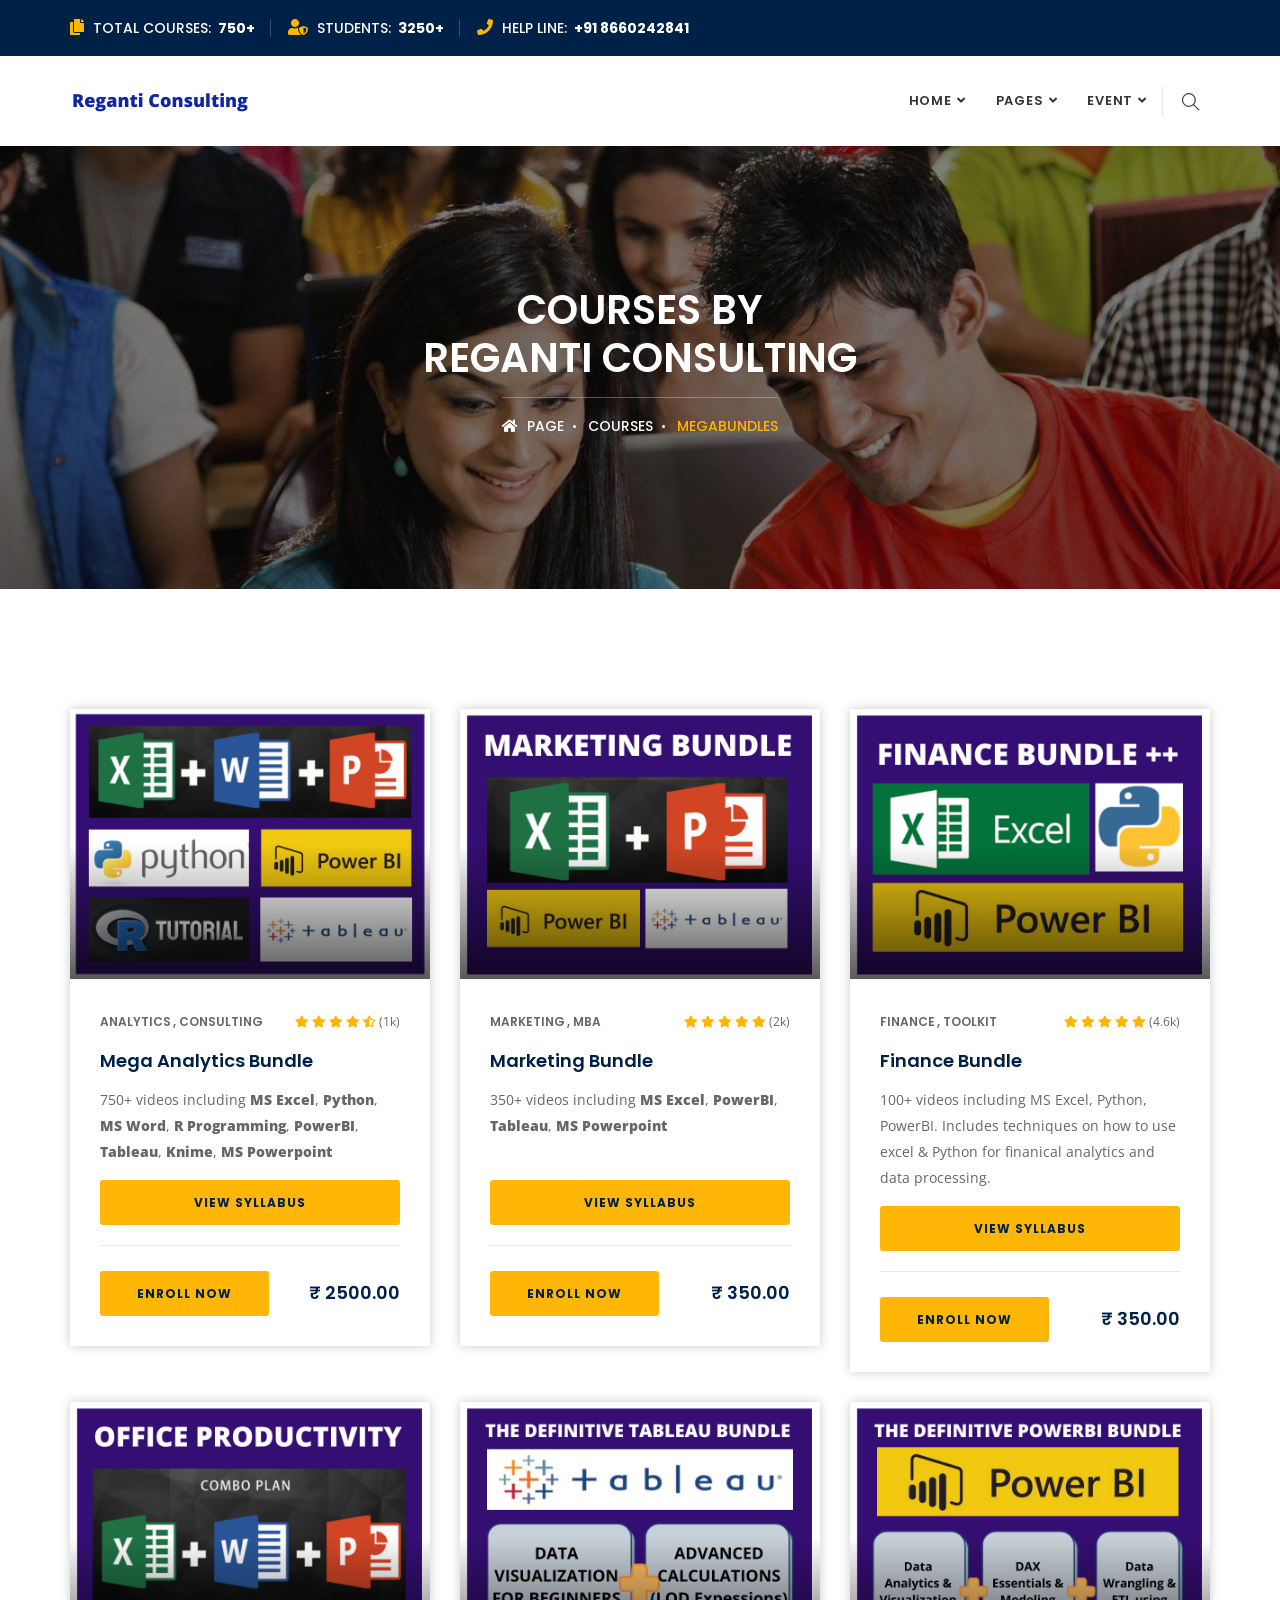
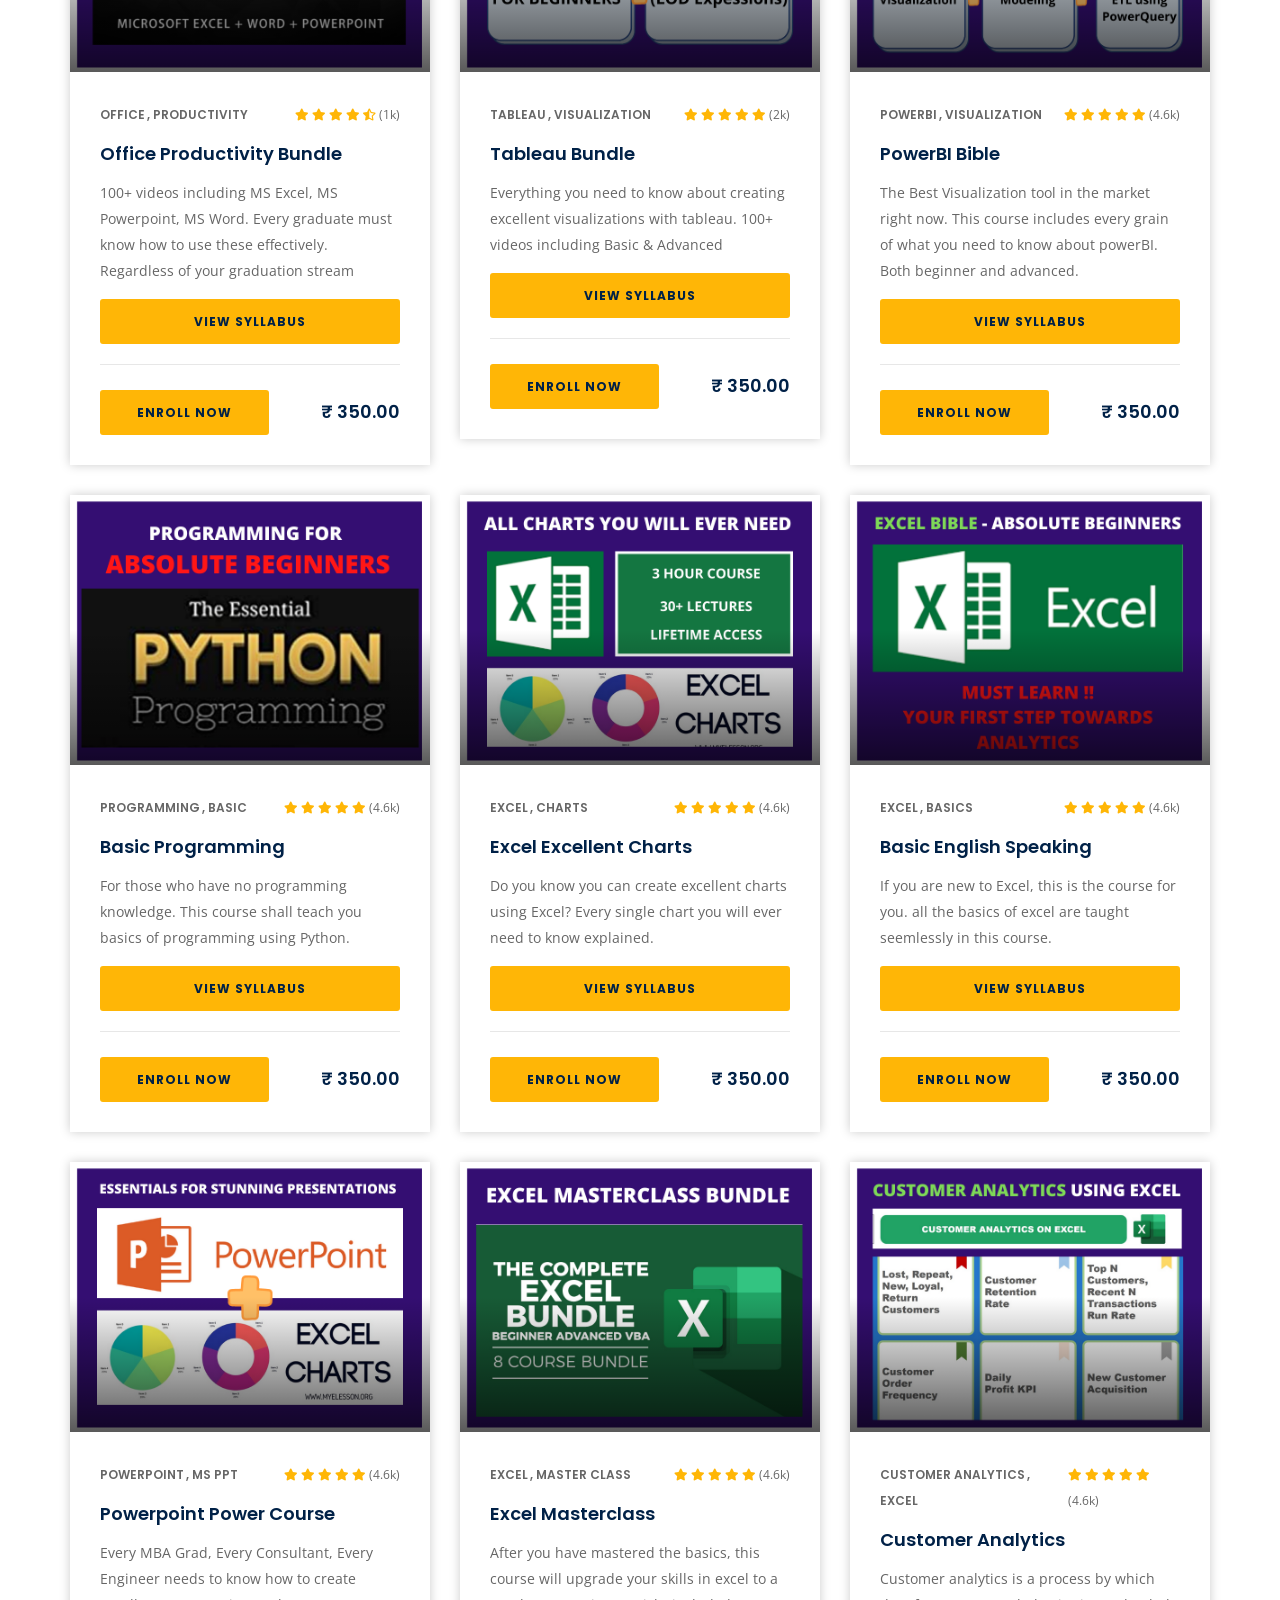
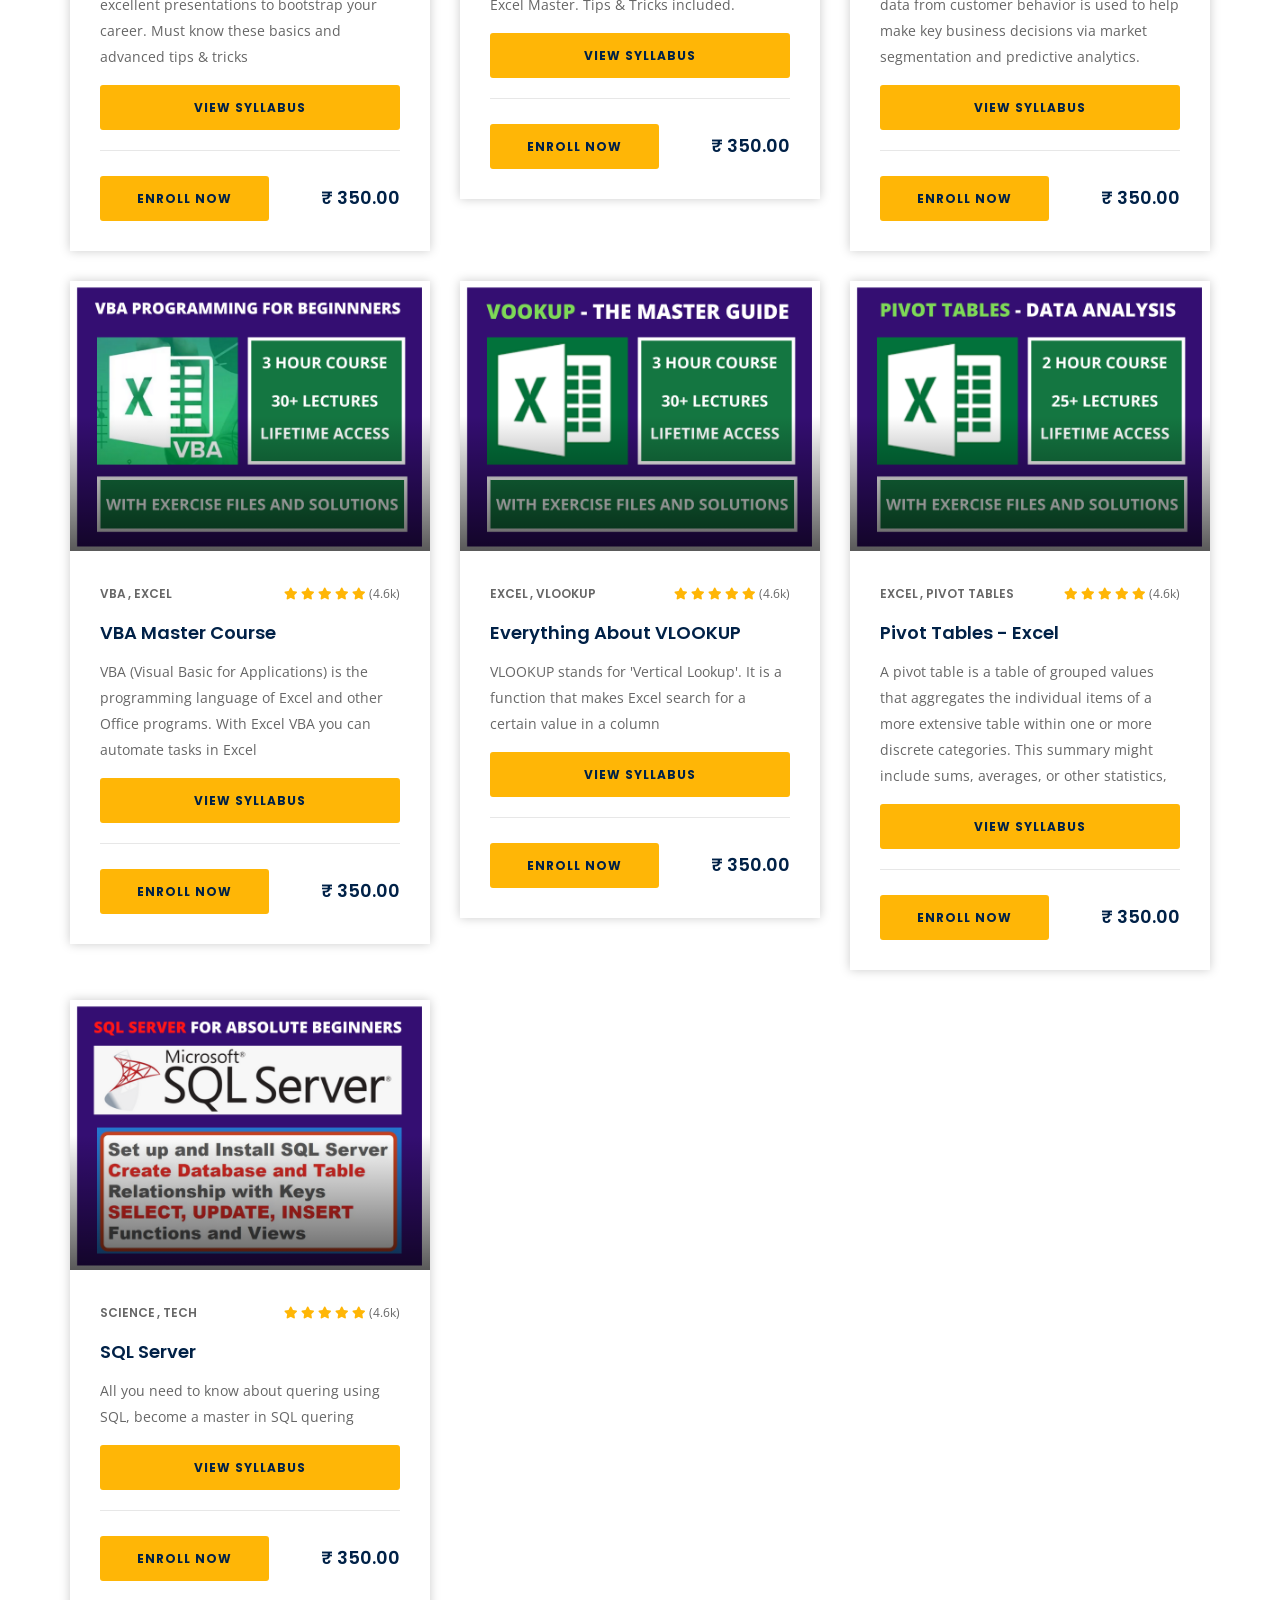
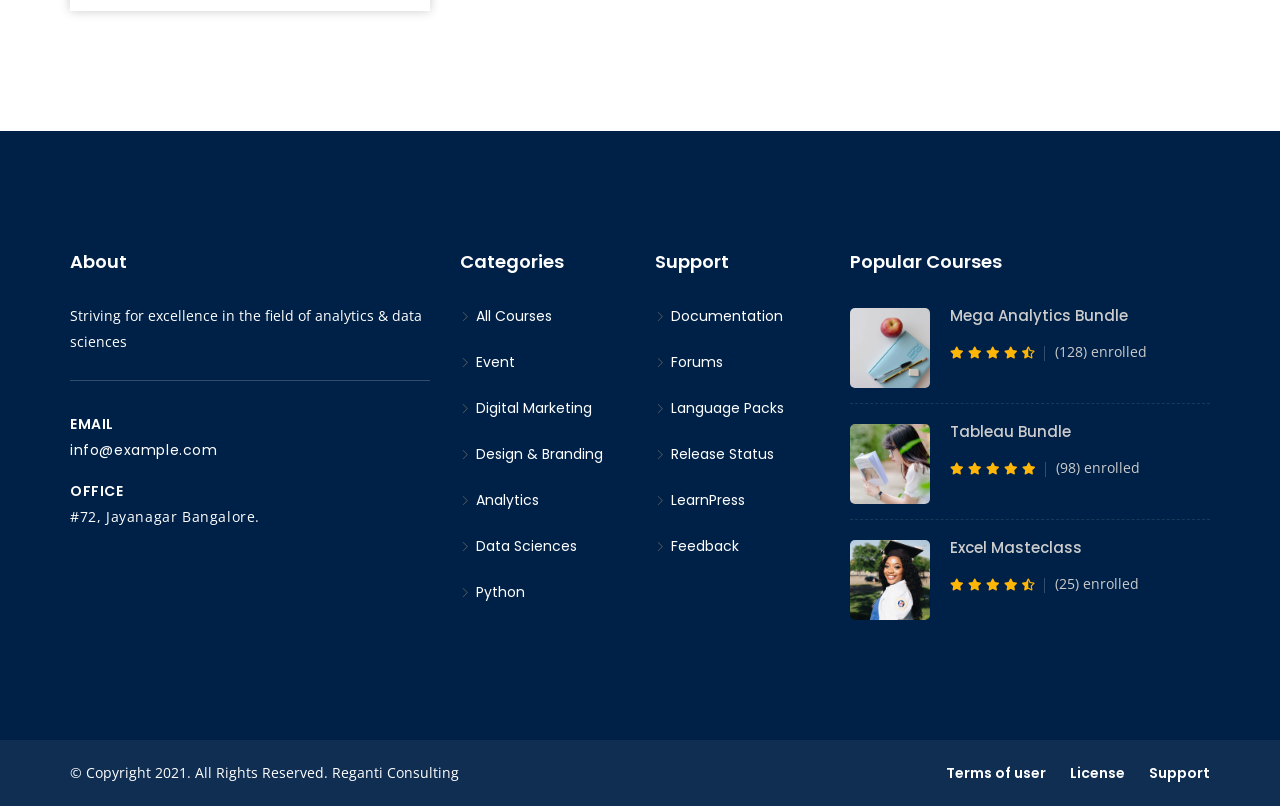
==== commit 058f1748: "first draft" ====
--- a/index.html
+++ b/index.html
@@ -9,7 +9,7 @@
     <meta name="description" content="Edocom - Education & LMS Template">
 
     <!-- ========== Page Title ========== -->
-    <title>Edocom - Education & LMS Template</title>
+    <title>Reganti Consulting - Analytics Courses</title>
 
     <!-- ========== Favicon Icon ========== -->
     <link rel="shortcut icon" href="assets/img/favicon.png" type="image/x-icon">
@@ -52,27 +52,33 @@
     <div class="top-bar-area bg-dark text-light">
         <div class="container">
             <div class="row">
-                <div class="col-md-4 logo-box">
-                    <div class="logo">
-                        <a href="index.html"><img src="assets/img/logo-light.png" alt="Thumb"></a>
-                    </div>
-                </div>
-                <div class="col-md-8 address-info text-right">
+                
+                <div class="col-md-8 address-info text-left">
                     <div class="info">
                         <ul>
                             <li>
-                                <i class="fas fa-copy"></i> Total courses: <strong>23400</strong>
+                                <i class="fas fa-copy"></i> Total courses: <strong>750+</strong>
                             </li>
                             <li>
-                                <i class="fas fa-user-shield"></i> Instructor: <strong>655</strong>
+                                <i class="fas fa-user-shield"></i> Students: <strong>3250+</strong>
                             </li>
                             <li>
-                                <i class="fas fa-phone"></i> Help Line: <strong>+123 456 7890</strong>
+                                <i class="fas fa-phone"></i> Help Line: <strong>+91 8660242841</strong>
                             </li>
                         </ul>
                     </div>
                 </div>
-                
+
+                <!-- <div class="col-md-4 link text-right">
+                    <ul>
+                        <li>
+                            <a href="#">Register</a>
+                        </li>
+                        <li>
+                            <a href="#">Login</a>
+                        </li>
+                    </ul>
+                </div>   -->              
             </div>
         </div>
     </div>
@@ -83,7 +89,7 @@
     <header id="home">
 
         <!-- Start Navigation -->
-        <nav class="navbar navbar-default logo-less small-pad navbar-sticky bootsnav">
+        <nav class="navbar navbar-default attr-border navbar-sticky bootsnav">
 
             <!-- Start Top Search -->
             <div class="container">
@@ -93,7 +99,7 @@
                             <form action="#">
                                 <input type="text" name="text" class="form-control" placeholder="Search">
                                 <button type="submit">
-                                    <i class="fas fa-search"></i>
+                                    <i class="ti-search"></i>
                                 </button>  
                             </form>
                         </div>
@@ -105,14 +111,9 @@
             <div class="container">
 
                 <!-- Start Atribute Navigation -->
-                <div class="attr-nav inc-btn">
+                <div class="attr-nav">
                     <ul>
-                        <li>
-                            <a href="#">Register</a>
-                        </li>
-                        <li>
-                            <a href="#">Login</a>
-                        </li>
+                        <li class="search"><a href="#"><i class="ti-search"></i></a></li>
                     </ul>
                 </div>        
                 <!-- End Atribute Navigation -->
@@ -123,56 +124,58 @@
                         <i class="fa fa-bars"></i>
                     </button>
                     <a class="navbar-brand" href="index.html">
-                        <img src="assets/img/logo.png" class="logo" alt="Logo">
+                        <img src="assets/img/new_course_images/rc_logo.png" class="logo" alt="Logo">
+                        <!-- <img src="assets/img/new_course_images/rc_icon.png" class="logo" alt="Logo"> -->
                     </a>
+
                 </div>
                 <!-- End Header Navigation -->
 
                 <!-- Collect the nav links, forms, and other content for toggling -->
                 <div class="collapse navbar-collapse" id="navbar-menu">
-                    <ul class="nav navbar-nav navbar-left" data-in="#" data-out="#">
+                    <ul class="nav navbar-nav navbar-right" data-in="#" data-out="#">
                         <li class="dropdown">
                             <a href="#" class="dropdown-toggle" data-toggle="dropdown">Home</a>
                             <ul class="dropdown-menu">
-                                <li><a href="index.html">Home Version One</a></li>
-                                <li><a href="index-2.html">Home Version Two</a></li>
+                                <li><a href="index.html">Home</a></li>
+                               <!--  <li><a href="index-2.html">Home Version Two</a></li> -->
                             </ul>
                         </li>
                         <li class="dropdown">
                             <a href="#" class="dropdown-toggle" data-toggle="dropdown">Pages</a>
                             <ul class="dropdown-menu">
-                                <li><a href="about-us.html">About Us</a></li>
-                                <li><a href="contact.html">Contact</a></li>
-                                <li><a href="gallery.html">Gallery</a></li>
-                                <li><a href="login.html">Login</a></li>
+                                <!-- <li><a href="about-us.html">About Us</a></li>
+                                <li><a href="contact.html">Contact</a></li> -->
+                                <!-- <li><a href="gallery.html">Gallery</a></li> -->
+                            <!--     <li><a href="login.html">Login</a></li>
                                 <li><a href="register.html">Register</a></li>
-                                <li><a href="404.html">Error Page</a></li>
+                                <li><a href="404.html">Error Page</a></li> -->
                             </ul>
                         </li>
-                        <li class="dropdown">
+                        <!-- <li class="dropdown">
                             <a href="#" class="dropdown-toggle" data-toggle="dropdown">Courses</a>
                             <ul class="dropdown-menu">
                                 <li><a href="courses-grid.html">Course Grid</a></li>
                                 <li><a href="courses-carousel.html">Course Carousel</a></li>
                                 <li><a href="course-details.html">Course Details</a></li>
                             </ul>
-                        </li>
-                        <li class="dropdown">
+                        </li> -->
+                        <!-- <li class="dropdown">
                             <a href="#" class="dropdown-toggle" data-toggle="dropdown"> Teachers</a>
                             <ul class="dropdown-menu">
                                 <li><a href="advisor-carousel.html">Advisor Carousel</a></li>
                                 <li><a href="advisor-grid.html">Advisor Grid</a></li>
                                 <li><a href="advisor-details.html">Advisor Details</a></li>
                             </ul>
-                        </li>
+                        </li> -->
                         <li class="dropdown">
                             <a href="#" class="dropdown-toggle" data-toggle="dropdown"> Event</a>
                             <ul class="dropdown-menu">
-                                <li><a href="event-1.html">Event Version One</a></li>
-                                <li><a href="event-2.html">Event Version Two</a></li>
+                                <!-- <li><a href="event-1.html">Event Version One</a></li> -->
+                                <!-- <li><a href="event-2.html">Upcoming Events</a></li> -->
                             </ul>
                         </li>
-                        <li class="dropdown">
+                        <!-- <li class="dropdown">
                             <a href="#" class="dropdown-toggle" data-toggle="dropdown">Blog</a>
                             <ul class="dropdown-menu">
                                 <li><a href="blog-standard.html">Blog Standard</a></li>
@@ -182,9 +185,9 @@
                                 <li><a href="blog-single-left-sidebar.html">Single Left Sidebar</a></li>
                                 <li><a href="blog-single-right-sidebar.html">Single Right Sidebar</a></li>
                             </ul>
-                        </li>
+                        </li> -->
                         <li>
-                            <a href="contact.html">contact</a>
+                            <!-- <a href="contact.html">contact</a> -->
                         </li>
                     </ul>
                 </div><!-- /.navbar-collapse -->
@@ -196,1069 +199,811 @@
     </header>
     <!-- End Header -->
 
-    <!-- Start Banner 
+    <!-- Start Breadcrumb 
     ============================================= -->
-    <div class="banner-area shadow bg-fixed dark text-center text-light" style="background-image: url(assets/img/banner/11.jpg);">
+    <div class="breadcrumb-area shadow dark bg-fixed text-center text-light" style="background-image: url(assets/img/banner/19.jpg);">
         <div class="container">
             <div class="row">
-                <div class="col-md-10 col-md-offset-1">
-                    <div class="box-table">
-                        <div class="box-cell">
-                            <div class="content search-content">
-                                <h2>Growth You Career With Complate Courses</h2>
-                                <ul>
-                                    <li><i class="fas fa-drafting-compass"></i> Architecture</li>
-                                    <li><i class="fas fa-book"></i> Education</li>
-                                    <li><i class="fas fa-globe-asia"></i> Geography</li>
-                                </ul>
-                                <div class="col-md-8 col-md-offset-2">
-                                    <div class="row">
-                                        <form action="#">
-                                            <input type="text" placeholder="Enter course name" class="form-control" name="text">
-                                            <button type="submit">
-                                                <i class="ti-search"></i> Search 
-                                            </button>  
-                                        </form>
-                                    </div>
-                                </div>
-                            </div>
-                        </div>
-                    </div>
+                <div class="col-lg-12 col-md-12">
+                    <h1>Courses By </br>Reganti Consulting</h1>
+                    <ul class="breadcrumb">
+                        <li><a href="#"><i class="fas fa-home"></i> Page</a></li>
+                        <li><a href="#">Courses</a></li>
+                        <li class="active">Megabundles</li>
+                    </ul>
                 </div>
             </div>
         </div>
     </div>
-    <!-- End Banner -->
-
-    <!-- Start Weekly Top
+    <!-- End Breadcrumb -->
+
+    <!-- Start Popular Courses
     ============================================= -->
-    <div class="weekly-top-items carousel-shadow default-padding">
+    <div class="popular-courses-area weekly-top-items default-padding bottom-less">
         <div class="container">
             <div class="row">
-                <div class="col-md-8">
-                    <div class="top-courses">
-                        <div class="heading">
-                            <h4>Top Courses - <strong>Weekly</strong></h4>
-                        </div>
-                        <div class="top-course-items top-courses-carousel owl-carousel owl-theme">
-                            <!-- Single Item -->
-                            <div class="item">
-                                <div class="thumb">
-                                    <img src="assets/img/courses/1.jpg" alt="Thumb">
-                                    <div class="overlay">
-                                        <a href="#">
-                                            <img src="assets/img/team/1.jpg" alt="Thumb">
-                                        </a>
-                                        <ul>
-                                            <li><i class="fas fa-clock"></i> 04:15:38</li>
-                                            <li><i class="fas fa-list-ul"></i> 18</li>
-                                        </ul>
-                                    </div>
-                                </div>
-                                <div class="info">
-                                    <div class="meta">
-                                        <ul>
-                                            <li>
-                                                <a href="#">Education</a>
-                                                <a href="#">Tech</a>
-                                            </li>
-                                            <li>
-                                                <i class="fas fa-star"></i>
-                                                <i class="fas fa-star"></i>
-                                                <i class="fas fa-star"></i>
-                                                <i class="fas fa-star"></i>
-                                                <i class="fas fa-star-half-alt"></i>
-                                                <span>(1k)</span>
-                                            </li>
-                                        </ul>
-                                    </div>
-                                    <h4>
-                                        <a href="#">data science and software</a>
-                                    </h4>
-                                    <p>
-                                        Wisdom praise things she before. Be mother itself vanity favour do me of. Begin sex was power joy after had walls miles. 
-                                    </p>
-                                    <div class="footer-meta">
-                                        <a class="btn btn-theme effect btn-sm" href="#">Enroll Now</a>
-                                        <h4>$23.00</h4>
-                                    </div>
-                                </div>
-                            </div>
-                            <!-- Single Item -->
-                            <!-- Single Item -->
-                            <div class="item">
-                                <div class="thumb">
-                                    <img src="assets/img/courses/2.jpg" alt="Thumb">
-                                    <div class="overlay">
-                                        <a href="#">
-                                            <img src="assets/img/team/2.jpg" alt="Thumb">
-                                        </a>
-                                        <ul>
-                                            <li><i class="fas fa-clock"></i> 08:27:00</li>
-                                            <li><i class="fas fa-list-ul"></i> 65</li>
-                                        </ul>
-                                    </div>
-                                </div>
-                                <div class="info">
-                                    <div class="meta">
-                                        <ul>
-                                            <li>
-                                                <a href="#">Illustration</a>
-                                                <a href="#">Design</a>
-                                            </li>
-                                            <li>
-                                                <i class="fas fa-star"></i>
-                                                <i class="fas fa-star"></i>
-                                                <i class="fas fa-star"></i>
-                                                <i class="fas fa-star"></i>
-                                                <i class="fas fa-star"></i>
-                                                <span>(2k)</span>
-                                            </li>
-                                        </ul>
-                                    </div>
-                                    <h4>
-                                        <a href="#">Social Science & Humanities</a>
-                                    </h4>
-                                    <p>
-                                        Wisdom praise things she before. Be mother itself vanity favour do me of. Begin sex was power joy after had walls miles. 
-                                    </p>
-                                    <div class="footer-meta">
-                                        <a class="btn btn-theme effect btn-sm" href="#">Enroll Now</a>
-                                        <h4>$39.00</h4>
-                                    </div>
-                                </div>
-                            </div>
-                            <!-- Single Item -->
-                            <!-- Single Item -->
-                            <div class="item">
-                                <div class="thumb">
-                                    <img src="assets/img/courses/6.jpg" alt="Thumb">
-                                    <div class="overlay">
-                                        <a href="#">
-                                            <img src="assets/img/team/3.jpg" alt="Thumb">
-                                        </a>
-                                        <ul>
-                                            <li><i class="fas fa-clock"></i> 04:15:38</li>
-                                            <li><i class="fas fa-list-ul"></i> 32</li>
-                                        </ul>
-                                    </div>
-                                </div>
-                                <div class="info">
-                                    <div class="meta">
-                                        <ul>
-                                            <li>
-                                                <a href="#">Science</a>
-                                                <a href="#">Tech</a>
-                                            </li>
-                                            <li>
-                                                <i class="fas fa-star"></i>
-                                                <i class="fas fa-star"></i>
-                                                <i class="fas fa-star"></i>
-                                                <i class="fas fa-star"></i>
-                                                <i class="fas fa-star"></i>
-                                                <span>(4.6k)</span>
-                                            </li>
-                                        </ul>
-                                    </div>
-                                    <h4>
-                                        <a href="#">Programming Masterclass</a>
-                                    </h4>
-                                    <p>
-                                        Wisdom praise things she before. Be mother itself vanity favour do me of. Begin sex was power joy after had walls miles. 
-                                    </p>
-                                    <div class="footer-meta">
-                                        <a class="btn btn-theme effect btn-sm" href="#">Enroll Now</a>
-                                        <h4>$54.00</h4>
-                                    </div>
-                                </div>
-                            </div>
-                            <!-- Single Item -->
-                        </div>
-                    </div>
-                </div>
-                <div class="col-md-4">
-                    <div class="top-author">
-                        <h4>Top Author</h4>
-                        <div class="author-items">
-                            <!-- Single Item -->
-                            <div class="item">
-                                <div class="thumb">
-                                    <a href="#">
+                <div class="top-course-items">
+                    <!-- Single Item -->
+                    <div class="col-md-4 col-sm-6 equal-height">
+                        <div class="item">
+                            <div class="thumb">
+                                <img src="assets/img/new_course_images/1.Mega_bundle.png" alt="Thumb">
+                                <div class="overlay">
+                                    <!-- <a href="#">
+                                        <img src="assets/img/team/1.jpg" alt="Thumb">
+                                    </a>
+                                    <ul>
+                                        <li><i class="fas fa-clock"></i> 04:15:38</li>
+                                        <li><i class="fas fa-list-ul"></i> 32</li>
+                                    </ul> -->
+                                </div>
+                            </div>
+                            <div class="info">
+                                <div class="meta">
+                                    <ul>
+                                        <li>
+                                            <a href="#">Analytics</a>
+                                            <a href="#">Consulting</a>
+                                        </li>
+                                        <li>
+                                            <i class="fas fa-star"></i>
+                                            <i class="fas fa-star"></i>
+                                            <i class="fas fa-star"></i>
+                                            <i class="fas fa-star"></i>
+                                            <i class="fas fa-star-half-alt"></i>
+                                            <span>(1k)</span>
+                                        </li>
+                                    </ul>
+                                </div>
+                                <h4>
+                                    <a href="#">Mega Analytics Bundle</a>
+                                </h4>
+                                <p>
+                                    750+ videos including <b>MS Excel</b>, <b>Python</b>, <b>MS Word</b>, <b>R Programming</b>, <b>PowerBI</b>, <b>Tableau</b>, <b>Knime</b>, <b>MS Powerpoint</b>
+                                </p>
+                                <a class="btn btn-theme effect btn-sm btn-block" href="#">View Syllabus</a>
+                                <!-- <p>
+                                    <li>Highly Comprehensive</li>
+                                    <li>Fornightly one-on-one mentoring</li>
+                                    <li>Consulting Bootcamps</li>
+                                    <li>Job Ready Training</li>
+                                    <li>Highly Affordable</li>
+                                            
+                                    
+                                </p> -->
+                                <div class="footer-meta">
+                                    <a class="btn btn-theme effect btn-sm" href="https://imjo.in/ZBUxDY">Enroll Now</a>
+                                    <h4>₹ 2500.00</h4>
+                                </div>
+                            </div>
+                        </div>
+                    </div>
+                    <!-- Single Item -->
+                    <!-- Single Item -->
+                    <div class="col-md-4 col-sm-6 equal-height">
+                        <div class="item">
+                            <div class="thumb">
+                                <img src="assets/img/new_course_images/2.marketing_bundle.png" alt="Thumb">
+                                <div class="overlay">
+                                    <!-- <a href="#">
+                                        <img src="assets/img/team/2.jpg" alt="Thumb">
+                                    </a> -->
+                                    <!-- <ul>
+                                        <li><i class="fas fa-clock"></i> 08:27:00</li>
+                                        <li><i class="fas fa-list-ul"></i> 65</li>
+                                    </ul> -->
+                                </div>
+                            </div>
+                            <div class="info">
+                                <div class="meta">
+                                    <ul>
+                                        <li>
+                                            <a href="#">Marketing</a>
+                                            <a href="#">MBA</a>
+                                        </li>
+                                        <li>
+                                            <i class="fas fa-star"></i>
+                                            <i class="fas fa-star"></i>
+                                            <i class="fas fa-star"></i>
+                                            <i class="fas fa-star"></i>
+                                            <i class="fas fa-star"></i>
+                                            <span>(2k)</span>
+                                        </li>
+                                    </ul>
+                                </div>
+                                <h4>
+                                    <a href="#">Marketing Bundle</a>
+                                </h4>
+                                <p>
+                                    350+ videos including <b>MS Excel</b>,  <b>PowerBI</b>, <b>Tableau</b>, <b>MS Powerpoint</b> </br>
+                                </p>
+                            </br>
+                                <a class="btn btn-theme effect btn-sm btn-block" href="#">View Syllabus</a>
+                                <div class="footer-meta">
+                                    <a class="btn btn-theme effect btn-sm" href="https://imjo.in/dxaVzm">Enroll Now</a>
+                                    <h4>₹ 350.00</h4>
+                                </div>
+                            </div>
+                        </div>
+                    </div>
+                    <!-- Single Item -->
+                    <!-- Single Item -->
+                    <div class="col-md-4 col-sm-6 equal-height">
+                        <div class="item">
+                            <div class="thumb">
+                                <img src="assets/img/new_course_images/3.Finance_Bundle.png" alt="Thumb">
+                                <div class="overlay">
+                                    <!-- <a href="#">
+                                        <img src="assets/img/team/3.jpg" alt="Thumb">
+                                    </a> -->
+                                    <!-- <ul>
+                                        <li><i class="fas fa-clock"></i> 04:15:38</li>
+                                        <li><i class="fas fa-list-ul"></i> 32</li>
+                                    </ul> -->
+                                </div>
+                            </div>
+                            <div class="info">
+                                <div class="meta">
+                                    <ul>
+                                        <li>
+                                            <a href="#">Finance</a>
+                                            <a href="#">Toolkit</a>
+                                        </li>
+                                        <li>
+                                            <i class="fas fa-star"></i>
+                                            <i class="fas fa-star"></i>
+                                            <i class="fas fa-star"></i>
+                                            <i class="fas fa-star"></i>
+                                            <i class="fas fa-star"></i>
+                                            <span>(4.6k)</span>
+                                        </li>
+                                    </ul>
+                                </div>
+                                <h4>
+                                    <a href="#">Finance Bundle</a>
+                                </h4>
+                                <p>
+                                    100+ videos including MS Excel, Python, PowerBI. Includes techniques on how to use excel & Python for finanical analytics and data processing.
+                                </p>
+                                <a class="btn btn-theme effect btn-sm btn-block" href="#">View Syllabus</a>
+                                <div class="footer-meta">
+                                    <a class="btn btn-theme effect btn-sm" href="https://imjo.in/dxaVzm">Enroll Now</a>
+                                    <h4>₹ 350.00</h4>
+                                </div>
+                            </div>
+                        </div>
+                    </div>
+                    <!-- Single Item -->
+                    <!-- Single Item -->
+                    <div class="col-md-4 col-sm-6 equal-height">
+                        <div class="item">
+                            <div class="thumb">
+                                <img src="assets/img/new_course_images/4.office_productivity.png" alt="Thumb">
+                                <div class="overlay">
+                                    <!-- <a href="#">
+                                        <img src="assets/img/team/4.jpg" alt="Thumb">
+                                    </a> -->
+                                    <!-- <ul>
+                                        <li><i class="fas fa-clock"></i> 04:15:38</li>
+                                        <li><i class="fas fa-list-ul"></i> 32</li>
+                                    </ul> -->
+                                </div>
+                            </div>
+                            <div class="info">
+                                <div class="meta">
+                                    <ul>
+                                        <li>
+                                            <a href="#">Office</a>
+                                            <a href="#">Productivity</a>
+                                        </li>
+                                        <li>
+                                            <i class="fas fa-star"></i>
+                                            <i class="fas fa-star"></i>
+                                            <i class="fas fa-star"></i>
+                                            <i class="fas fa-star"></i>
+                                            <i class="fas fa-star-half-alt"></i>
+                                            <span>(1k)</span>
+                                        </li>
+                                    </ul>
+                                </div>
+                                <h4>
+                                    <a href="#">Office Productivity Bundle</a>
+                                </h4>
+                                <p>
+                                    100+ videos including MS Excel, MS Powerpoint, MS Word. Every graduate must know how to use these effectively. Regardless of your graduation stream
+                                </p>
+                                <a class="btn btn-theme effect btn-sm btn-block" href="#">View Syllabus</a>
+                                <div class="footer-meta">
+                                    <a class="btn btn-theme effect btn-sm" href="https://imjo.in/dxaVzm">Enroll Now</a>
+                                    <h4>₹ 350.00</h4>
+                                </div>
+                            </div>
+                        </div>
+                    </div>
+                    <!-- Single Item -->
+                    <!-- Single Item -->
+                    <div class="col-md-4 col-sm-6 equal-height">
+                        <div class="item">
+                            <div class="thumb">
+                                <img src="assets/img/new_course_images/5,1tableau_bundle.png" alt="Thumb">
+                                <div class="overlay">
+                                    <!-- <a href="#">
+                                        <img src="assets/img/team/5.jpg" alt="Thumb">
+                                    </a>
+                                    <ul>
+                                        <li><i class="fas fa-clock"></i> 08:27:00</li>
+                                        <li><i class="fas fa-list-ul"></i> 65</li>
+                                    </ul> -->
+                                </div>
+                            </div>
+                            <div class="info">
+                                <div class="meta">
+                                    <ul>
+                                        <li>
+                                            <a href="#">Tableau</a>
+                                            <a href="#">Visualization</a>
+                                        </li>
+                                        <li>
+                                            <i class="fas fa-star"></i>
+                                            <i class="fas fa-star"></i>
+                                            <i class="fas fa-star"></i>
+                                            <i class="fas fa-star"></i>
+                                            <i class="fas fa-star"></i>
+                                            <span>(2k)</span>
+                                        </li>
+                                    </ul>
+                                </div>
+                                <h4>
+                                    <a href="#">Tableau Bundle</a>
+                                </h4>
+                                <p>
+                                    Everything you need to know about creating excellent visualizations with tableau. 100+ videos including Basic & Advanced
+                                </p>
+                                <a class="btn btn-theme effect btn-sm btn-block" href="#">View Syllabus</a>
+                                <div class="footer-meta">
+                                    <a class="btn btn-theme effect btn-sm" href="https://imjo.in/dxaVzm">Enroll Now</a>
+                                    <h4>₹ 350.00</h4>
+                                </div>
+                            </div>
+                        </div>
+                    </div>
+                    <!-- Single Item -->
+                    <!-- Single Item -->
+                    <div class="col-md-4 col-sm-6 equal-height">
+                        <div class="item">
+                            <div class="thumb">
+                                <img src="assets/img/new_course_images/5.powerbi_bundle.png" alt="Thumb">
+                                <div class="overlay">
+                                    <!-- <a href="#">
                                         <img src="assets/img/team/6.jpg" alt="Thumb">
                                     </a>
-                                </div>
-                                <div class="info">
-                                    <h5><a href="#">Professon. Nuri Paul</a></h5>
-                                    <ul>
-                                        <li>Students enrolled <strong>12k+</strong></li>
-                                        <li>
-                                            <span>Rating</span>
-                                            <div class="rating">
-                                                <i class="fas fa-star"></i>
-                                                <i class="fas fa-star"></i>
-                                                <i class="fas fa-star"></i>
-                                                <i class="fas fa-star"></i>
-                                                <i class="fas fa-star-half-alt"></i>
-                                            </div>
-                                        </li>
-                                    </ul>
-                                </div>
-                            </div>
-                            <!-- End Single Item -->
-                            <!-- Single Item -->
-                            <div class="item">
-                                <div class="thumb">
-                                    <a href="#">
-                                        <img src="assets/img/team/7.jpg" alt="Thumb">
+                                    <ul>
+                                        <li><i class="fas fa-clock"></i> 04:15:38</li>
+                                        <li><i class="fas fa-list-ul"></i> 32</li>
+                                    </ul> -->
+                                </div>
+                            </div>
+                            <div class="info">
+                                <div class="meta">
+                                    <ul>
+                                        <li>
+                                            <a href="#">PowerBI</a>
+                                            <a href="#">Visualization</a>
+                                        </li>
+                                        <li>
+                                            <i class="fas fa-star"></i>
+                                            <i class="fas fa-star"></i>
+                                            <i class="fas fa-star"></i>
+                                            <i class="fas fa-star"></i>
+                                            <i class="fas fa-star"></i>
+                                            <span>(4.6k)</span>
+                                        </li>
+                                    </ul>
+                                </div>
+                                <h4>
+                                    <a href="#">PowerBI Bible</a>
+                                </h4>
+                                <p>
+                                    The Best Visualization tool in the market right now. This course includes every grain of what you need to know about powerBI. Both beginner and advanced.
+                                </p>
+                                <a class="btn btn-theme effect btn-sm btn-block" href="#">View Syllabus</a>
+                                <div class="footer-meta">
+                                    <a class="btn btn-theme effect btn-sm" href="https://imjo.in/dxaVzm">Enroll Now</a>
+                                    <h4>₹ 350.00</h4>
+                                </div>
+                            </div>
+                        </div>
+                    </div>
+                    <!-- Single Item -->
+                    <div class="col-md-4 col-sm-6 equal-height">
+                        <div class="item">
+                            <div class="thumb">
+                                <img src="assets/img/new_course_images/6.basic_programming.png" alt="Thumb">
+                                <div class="overlay">
+                                    <!-- <a href="#">
+                                        <img src="assets/img/team/6.jpg" alt="Thumb">
                                     </a>
-                                </div>
-                                <div class="info">
-                                    <h5><a href="#">Dr. Bubly Minu</a></h5>
-                                    <ul>
-                                        <li>Students enrolled <strong>16k+</strong></li>
-                                        <li>
-                                            <span>Rating</span>
-                                            <div class="rating">
-                                                <i class="fas fa-star"></i>
-                                                <i class="fas fa-star"></i>
-                                                <i class="fas fa-star"></i>
-                                                <i class="fas fa-star"></i>
-                                                <i class="fas fa-star"></i>
-                                            </div>
-                                        </li>
-                                    </ul>
-                                </div>
-                            </div>
-                            <!-- End Single Item -->
-                            <!-- Single Item -->
-                            <div class="item">
-                                <div class="thumb">
-                                    <a href="#"><img src="assets/img/team/8.jpg" alt="Thumb"></a>
-                                </div>
-                                <div class="info">
-                                    <h5><a href="#">Monayem Pruda</a></h5>
-                                    <ul>
-                                        <li>Students enrolled <strong>23k+</strong></li>
-                                        <li>
-                                            <span>Rating</span>
-                                            <div class="rating">
-                                                <i class="fas fa-star"></i>
-                                                <i class="fas fa-star"></i>
-                                                <i class="fas fa-star"></i>
-                                                <i class="fas fa-star"></i>
-                                                <i class="fas fa-star-half-alt"></i>
-                                            </div>
-                                        </li>
-                                    </ul>
-                                </div>
-                            </div>
-                            <!-- End Single Item -->
-                            <a href="#">View All <i class="fas fa-angle-double-right"></i></a>
-                        </div>
-                    </div>
+                                    <ul>
+                                        <li><i class="fas fa-clock"></i> 04:15:38</li>
+                                        <li><i class="fas fa-list-ul"></i> 32</li>
+                                    </ul> -->
+                                </div>
+                            </div>
+                            <div class="info">
+                                <div class="meta">
+                                    <ul>
+                                        <li>
+                                            <a href="#">Programming</a>
+                                            <a href="#">Basic</a>
+                                        </li>
+                                        <li>
+                                            <i class="fas fa-star"></i>
+                                            <i class="fas fa-star"></i>
+                                            <i class="fas fa-star"></i>
+                                            <i class="fas fa-star"></i>
+                                            <i class="fas fa-star"></i>
+                                            <span>(4.6k)</span>
+                                        </li>
+                                    </ul>
+                                </div>
+                                <h4>
+                                    <a href="#">Basic Programming</a>
+                                </h4>
+                                <p>
+                                    For those who have no programming knowledge. This course shall teach you basics of programming using Python.
+                                </p>
+                                <a class="btn btn-theme effect btn-sm btn-block" href="#">View Syllabus</a>
+                                <div class="footer-meta">
+                                    <a class="btn btn-theme effect btn-sm" href="https://imjo.in/dxaVzm">Enroll Now</a>
+                                    <h4>₹ 350.00</h4>
+                                </div>
+                            </div>
+                        </div>
+                    </div>
+
+                    <!-- Single Item -->
+                    <div class="col-md-4 col-sm-6 equal-height">
+                        <div class="item">
+                            <div class="thumb">
+                                <img src="assets/img/new_course_images/7.charts.png" alt="Thumb">
+                                <div class="overlay">
+                                    <!-- <a href="#">
+                                        <img src="assets/img/team/6.jpg" alt="Thumb">
+                                    </a>
+                                    <ul>
+                                        <li><i class="fas fa-clock"></i> 04:15:38</li>
+                                        <li><i class="fas fa-list-ul"></i> 32</li>
+                                    </ul> -->
+                                </div>
+                            </div>
+                            <div class="info">
+                                <div class="meta">
+                                    <ul>
+                                        <li>
+                                            <a href="#">Excel</a>
+                                            <a href="#">Charts</a>
+                                        </li>
+                                        <li>
+                                            <i class="fas fa-star"></i>
+                                            <i class="fas fa-star"></i>
+                                            <i class="fas fa-star"></i>
+                                            <i class="fas fa-star"></i>
+                                            <i class="fas fa-star"></i>
+                                            <span>(4.6k)</span>
+                                        </li>
+                                    </ul>
+                                </div>
+                                <h4>
+                                    <a href="#">Excel Excellent Charts</a>
+                                </h4>
+                                <p>
+                                    Do you know you can create excellent charts using Excel? Every single chart you will ever need to know explained.
+                                </p>
+                                <a class="btn btn-theme effect btn-sm btn-block" href="#">View Syllabus</a>
+                                <div class="footer-meta">
+                                    <a class="btn btn-theme effect btn-sm" href="https://imjo.in/dxaVzm">Enroll Now</a>
+                                   <h4>₹ 350.00</h4>
+                                </div>
+                            </div>
+                        </div>
+                    </div>
+
+
+                     <!-- Single Item -->
+                    <div class="col-md-4 col-sm-6 equal-height">
+                        <div class="item">
+                            <div class="thumb">
+                                <img src="assets/img/new_course_images/8.2Excel Bible.png" alt="Thumb">
+                                <div class="overlay">
+                                    <!-- <a href="#">
+                                        <img src="assets/img/team/6.jpg" alt="Thumb">
+                                    </a>
+                                    <ul>
+                                        <li><i class="fas fa-clock"></i> 04:15:38</li>
+                                        <li><i class="fas fa-list-ul"></i> 32</li>
+                                    </ul> -->
+                                </div>
+                            </div>
+                            <div class="info">
+                                <div class="meta">
+                                    <ul>
+                                        <li>
+                                            <a href="#">Excel</a>
+                                            <a href="#">Basics</a>
+                                        </li>
+                                        <li>
+                                            <i class="fas fa-star"></i>
+                                            <i class="fas fa-star"></i>
+                                            <i class="fas fa-star"></i>
+                                            <i class="fas fa-star"></i>
+                                            <i class="fas fa-star"></i>
+                                            <span>(4.6k)</span>
+                                        </li>
+                                    </ul>
+                                </div>
+                                <h4>
+                                    <a href="#">Basic English Speaking</a>
+                                </h4>
+                                <p>
+                                    If you are new to Excel, this is the course for you. all the basics of excel are taught seemlessly in this course.
+                                </p>
+                                <a class="btn btn-theme effect btn-sm btn-block" href="#">View Syllabus</a>
+                                <div class="footer-meta">
+                                    <a class="btn btn-theme effect btn-sm" href="https://imjo.in/dxaVzm">Enroll Now</a>
+                                   <h4>₹ 350.00</h4>
+                                </div>
+                            </div>
+                        </div>
+                    </div>
+
+
+                    <!-- Single Item -->
+                    <div class="col-md-4 col-sm-6 equal-height">
+                        <div class="item">
+                            <div class="thumb">
+                                <img src="assets/img/new_course_images/8.ESSSENTIAL_PPT.png" alt="Thumb">
+                                <div class="overlay">
+                                    <!-- <a href="#">
+                                        <img src="assets/img/team/6.jpg" alt="Thumb">
+                                    </a>
+                                    <ul>
+                                        <li><i class="fas fa-clock"></i> 04:15:38</li>
+                                        <li><i class="fas fa-list-ul"></i> 32</li>
+                                    </ul> -->
+                                </div>
+                            </div>
+                            <div class="info">
+                                <div class="meta">
+                                    <ul>
+                                        <li>
+                                            <a href="#">Powerpoint</a>
+                                            <a href="#">MS PPT</a>
+                                        </li>
+                                        <li>
+                                            <i class="fas fa-star"></i>
+                                            <i class="fas fa-star"></i>
+                                            <i class="fas fa-star"></i>
+                                            <i class="fas fa-star"></i>
+                                            <i class="fas fa-star"></i>
+                                            <span>(4.6k)</span>
+                                        </li>
+                                    </ul>
+                                </div>
+                                <h4>
+                                    <a href="#">Powerpoint Power Course</a>
+                                </h4>
+                                <p>
+                                    Every MBA Grad, Every Consultant, Every Engineer needs to know how to create excellent presentations to bootstrap your career. Must know these basics and advanced tips & tricks
+                                </p>
+                                <a class="btn btn-theme effect btn-sm btn-block" href="#">View Syllabus</a>
+                                <div class="footer-meta">
+                                    <a class="btn btn-theme effect btn-sm" href="https://imjo.in/dxaVzm">Enroll Now</a>
+                                    <h4>₹ 350.00</h4>
+                                </div>
+                            </div>
+                        </div>
+                    </div>
+
+
+
+                    <!-- Single Item -->
+                    <div class="col-md-4 col-sm-6 equal-height">
+                        <div class="item">
+                            <div class="thumb">
+                                <img src="assets/img/new_course_images/9.Excel_Masterclass.png" alt="Thumb">
+                                <div class="overlay">
+                                    <!-- <a href="#">
+                                        <img src="assets/img/team/6.jpg" alt="Thumb">
+                                    </a>
+                                    <ul>
+                                        <li><i class="fas fa-clock"></i> 04:15:38</li>
+                                        <li><i class="fas fa-list-ul"></i> 32</li>
+                                    </ul> -->
+                                </div>
+                            </div>
+                            <div class="info">
+                                <div class="meta">
+                                    <ul>
+                                        <li>
+                                            <a href="#">Excel</a>
+                                            <a href="#">Master Class</a>
+                                        </li>
+                                        <li>
+                                            <i class="fas fa-star"></i>
+                                            <i class="fas fa-star"></i>
+                                            <i class="fas fa-star"></i>
+                                            <i class="fas fa-star"></i>
+                                            <i class="fas fa-star"></i>
+                                            <span>(4.6k)</span>
+                                        </li>
+                                    </ul>
+                                </div>
+                                <h4>
+                                    <a href="#">Excel Masterclass</a>
+                                </h4>
+                                <p>
+                                    After you have mastered the basics, this course will upgrade your skills in excel to a Excel Master. Tips & Tricks included.
+                                </p>
+                                <a class="btn btn-theme effect btn-sm btn-block" href="#">View Syllabus</a>
+                                <div class="footer-meta">
+                                    <a class="btn btn-theme effect btn-sm" href="https://imjo.in/dxaVzm">Enroll Now</a>
+                                    <h4>₹ 350.00</h4>
+                                </div>
+                            </div>
+                        </div>
+                    </div>
+
+
+                    <!-- Single Item -->
+                    <div class="col-md-4 col-sm-6 equal-height">
+                        <div class="item">
+                            <div class="thumb">
+                                <img src="assets/img/new_course_images/10.Customer_Analytics.png" alt="Thumb">
+                                <div class="overlay">
+                                    <!-- <a href="#">
+                                        <img src="assets/img/team/6.jpg" alt="Thumb">
+                                    </a>
+                                    <ul>
+                                        <li><i class="fas fa-clock"></i> 04:15:38</li>
+                                        <li><i class="fas fa-list-ul"></i> 32</li>
+                                    </ul> -->
+                                </div>
+                            </div>
+                            <div class="info">
+                                <div class="meta">
+                                    <ul>
+                                        <li>
+                                            <a href="#">Customer Analytics</a>
+                                            <a href="#">Excel</a>
+                                        </li>
+                                        <li>
+                                            <i class="fas fa-star"></i>
+                                            <i class="fas fa-star"></i>
+                                            <i class="fas fa-star"></i>
+                                            <i class="fas fa-star"></i>
+                                            <i class="fas fa-star"></i>
+                                            <span>(4.6k)</span>
+                                        </li>
+                                    </ul>
+                                </div>
+                                <h4>
+                                    <a href="#">Customer Analytics</a>
+                                </h4>
+                                <p>
+                                    Customer analytics is a process by which data from customer behavior is used to help make key business decisions via market segmentation and predictive analytics.
+                                </p>
+                                <a class="btn btn-theme effect btn-sm btn-block" href="#">View Syllabus</a>
+                                <div class="footer-meta">
+                                    <a class="btn btn-theme effect btn-sm" href="https://imjo.in/dxaVzm">Enroll Now</a>
+                                    <h4>₹ 350.00</h4>
+                                </div>
+                            </div>
+                        </div>
+                    </div>
+
+
+                     <!-- Single Item -->
+                    <div class="col-md-4 col-sm-6 equal-height">
+                        <div class="item">
+                            <div class="thumb">
+                                <img src="assets/img/new_course_images/11.2VBA_PROGRAMMING.png" alt="Thumb">
+                                <div class="overlay">
+                                    <!-- <a href="#">
+                                        <img src="assets/img/team/6.jpg" alt="Thumb">
+                                    </a>
+                                    <ul>
+                                        <li><i class="fas fa-clock"></i> 04:15:38</li>
+                                        <li><i class="fas fa-list-ul"></i> 32</li>
+                                    </ul> -->
+                                </div>
+                            </div>
+                            <div class="info">
+                                <div class="meta">
+                                    <ul>
+                                        <li>
+                                            <a href="#">VBA</a>
+                                            <a href="#">Excel</a>
+                                        </li>
+                                        <li>
+                                            <i class="fas fa-star"></i>
+                                            <i class="fas fa-star"></i>
+                                            <i class="fas fa-star"></i>
+                                            <i class="fas fa-star"></i>
+                                            <i class="fas fa-star"></i>
+                                            <span>(4.6k)</span>
+                                        </li>
+                                    </ul>
+                                </div>
+                                <h4>
+                                    <a href="#">VBA Master Course</a>
+                                </h4>
+                                <p>
+                                    VBA (Visual Basic for Applications) is the programming language of Excel and other Office programs. With Excel VBA you can automate tasks in Excel
+                                </p>
+                                <a class="btn btn-theme effect btn-sm btn-block" href="#">View Syllabus</a>
+                                <div class="footer-meta">
+                                    <a class="btn btn-theme effect btn-sm" href="https://imjo.in/dxaVzm">Enroll Now</a>
+                                    <h4>₹ 350.00</h4>
+                                </div>
+                            </div>
+                        </div>
+                    </div>
+
+                     <!-- Single Item -->
+                    <div class="col-md-4 col-sm-6 equal-height">
+                        <div class="item">
+                            <div class="thumb">
+                                <img src="assets/img/new_course_images/11.3VLOOKUP.png" alt="Thumb">
+                                <div class="overlay">
+                                    <!-- <a href="#">
+                                        <img src="assets/img/team/6.jpg" alt="Thumb">
+                                    </a>
+                                    <ul>
+                                        <li><i class="fas fa-clock"></i> 04:15:38</li>
+                                        <li><i class="fas fa-list-ul"></i> 32</li>
+                                    </ul> -->
+                                </div>
+                            </div>
+                            <div class="info">
+                                <div class="meta">
+                                    <ul>
+                                        <li>
+                                            <a href="#">Excel</a>
+                                            <a href="#">Vlookup</a>
+                                        </li>
+                                        <li>
+                                            <i class="fas fa-star"></i>
+                                            <i class="fas fa-star"></i>
+                                            <i class="fas fa-star"></i>
+                                            <i class="fas fa-star"></i>
+                                            <i class="fas fa-star"></i>
+                                            <span>(4.6k)</span>
+                                        </li>
+                                    </ul>
+                                </div>
+                                <h4>
+                                    <a href="#">Everything about VLOOKUP</a>
+                                </h4>
+                                <p>
+                                    VLOOKUP stands for 'Vertical Lookup'. It is a function that makes Excel search for a certain value in a column
+                                </p>
+                                <a class="btn btn-theme effect btn-sm btn-block" href="#">View Syllabus</a>
+                                <div class="footer-meta">
+                                    <a class="btn btn-theme effect btn-sm" href="https://imjo.in/dxaVzm">Enroll Now</a>
+                                    <h4>₹ 350.00</h4>
+                                </div>
+                            </div>
+                        </div>
+                    </div>
+
+
+            <!-- Single Item -->
+                    <div class="col-md-4 col-sm-6 equal-height">
+                        <div class="item">
+                            <div class="thumb">
+                                <img src="assets/img/new_course_images/11.PIVOT TABLES.png" alt="Thumb">
+                                <div class="overlay">
+                                    <!-- <a href="#">
+                                        <img src="assets/img/team/6.jpg" alt="Thumb">
+                                    </a>
+                                    <ul>
+                                        <li><i class="fas fa-clock"></i> 04:15:38</li>
+                                        <li><i class="fas fa-list-ul"></i> 32</li>
+                                    </ul> -->
+                                </div>
+                            </div>
+                            <div class="info">
+                                <div class="meta">
+                                    <ul>
+                                        <li>
+                                            <a href="#">Excel</a>
+                                            <a href="#">Pivot Tables</a>
+                                        </li>
+                                        <li>
+                                            <i class="fas fa-star"></i>
+                                            <i class="fas fa-star"></i>
+                                            <i class="fas fa-star"></i>
+                                            <i class="fas fa-star"></i>
+                                            <i class="fas fa-star"></i>
+                                            <span>(4.6k)</span>
+                                        </li>
+                                    </ul>
+                                </div>
+                                <h4>
+                                    <a href="#">Pivot Tables - Excel</a>
+                                </h4>
+                                <p>
+                                    A pivot table is a table of grouped values that aggregates the individual items of a more extensive table within one or more discrete categories. This summary might include sums, averages, or other statistics, 
+                                </p>
+                                <a class="btn btn-theme effect btn-sm btn-block" href="#">View Syllabus</a>
+                                <div class="footer-meta">
+                                    <a class="btn btn-theme effect btn-sm" href="https://imjo.in/dxaVzm">Enroll Now</a>
+                                    <h4>₹ 350.00</h4>
+                                </div>
+                            </div>
+                        </div>
+                    </div>
+
+
+            <!-- Single Item -->
+                    <div class="col-md-4 col-sm-6 equal-height">
+                        <div class="item">
+                            <div class="thumb">
+                                <img src="assets/img/new_course_images/12.sql_server.png" alt="Thumb">
+                                <div class="overlay">
+                                    <!-- <a href="#">
+                                        <img src="assets/img/team/6.jpg" alt="Thumb">
+                                    </a>
+                                    <ul>
+                                        <li><i class="fas fa-clock"></i> 04:15:38</li>
+                                        <li><i class="fas fa-list-ul"></i> 32</li>
+                                    </ul> -->
+                                </div>
+                            </div>
+                            <div class="info">
+                                <div class="meta">
+                                    <ul>
+                                        <li>
+                                            <a href="#">Science</a>
+                                            <a href="#">Tech</a>
+                                        </li>
+                                        <li>
+                                            <i class="fas fa-star"></i>
+                                            <i class="fas fa-star"></i>
+                                            <i class="fas fa-star"></i>
+                                            <i class="fas fa-star"></i>
+                                            <i class="fas fa-star"></i>
+                                            <span>(4.6k)</span>
+                                        </li>
+                                    </ul>
+                                </div>
+                                <h4>
+                                    <a href="#">SQL Server</a>
+                                </h4>
+                                <p>
+                                    All you need to know about quering using SQL, become a master in SQL quering
+                                </p>
+                                <a class="btn btn-theme effect btn-sm btn-block" href="#">View Syllabus</a>
+                                <div class="footer-meta">
+                                    <a class="btn btn-theme effect btn-sm" href="https://imjo.in/dxaVzm">Enroll Now</a>
+                                    <h4>₹ 350.00</h4>
+                                </div>
+                            </div>
+                        </div>
+                    </div>
+
+
+
+
                 </div>
             </div>
         </div>
     </div>
-    <!-- End Weekly Top -->
-
-    <!-- Start Registrationg 
-    ============================================= -->
-    <div class="registration-area default-padding bg-dark text-light">
-        <!-- Fixed BG-->
-        <div class="fixed-bg bg-cover" style="background-image: url(assets/img/banner/3.jpg);"></div>
-        <!-- End Fixed BG-->
-        <div class="container">
-            <div class="row">
-                <div class="col-md-7 countdown">
-                    <h2>Register today</h2>
-                    <h4>Get 50s of online Courses For Free!</h4>
-                    <p>
-                        Own partiality motionless was old excellence she inquietude contrasted. Sister giving so wicket cousin of an he rather marked. Of on game part body rich. Adapted mr savings venture it or comfort affixed friends. Considered sympathize ten uncommonly occasional assistance sufficient not. Letter of on become he tended active enable to. Vicinity relation sensible sociable surprise screened no up as. 
-                    </p>
-                    <ul>
-                        <li>Design Instruments for Communication</li>
-                        <li>Own partiality motionless</li>
-                        <li>Considered sympathize</li>
-                        <li>Letter of on become</li>
-                    </ul>
-                    <div class="counter-class" data-date="2020-3-24 23:59:59"><!-- Date Formate Input yyyy-mm-dd hh:mm:ss -->
-                        <div class="row">
-                            <div class="item-list">
-                                <div class="counter-item">
-                                    <div class="item">
-                                        <span class="counter-days"></span> Days
-                                    </div>
-                                </div>
-                                <div class="counter-item">
-                                    <div class="item">
-                                        <span class="counter-hours"></span> Hours
-                                    </div>
-                                </div>
-                                <div class="counter-item">
-                                    <div class="item">
-                                        <span class="counter-minutes"></span> Minutes
-                                    </div>
-                                </div>
-                                <div class="counter-item">
-                                    <div class="item">
-                                        <span class="counter-seconds"></span> Seconds
-                                    </div>
-                                </div>
-                            </div>
-                        </div>
-                    </div>
-                </div>
-                <div class="col-md-5 reg-form">
-                    <form action="#">
-                        <h5>Free</h5>
-                        <div class="row">
-                            <div class="col-md-6">
-                                <div class="form-group">
-                                    <input class="form-control" placeholder="First Name" type="text">
-                                </div>
-                            </div>
-                            <div class="col-md-6">
-                                <div class="form-group">
-                                    <input class="form-control" placeholder="Last Name" type="text">
-                                </div>
-                            </div>
-                            <div class="col-md-12">
-                                <div class="form-group">
-                                    <input class="form-control" placeholder="Email*" type="email">
-                                </div>
-                            </div>
-                            <div class="col-md-12">
-                                <div class="form-group">
-                                    <select>
-                                        <option value="1">Chose Subject</option>
-                                        <option value="2">Computer Engineering</option>
-                                        <option value="4">Accounting Technologies</option>
-                                        <option value="5">Web Development</option>
-                                        <option value="6">Machine Language</option>
-                                    </select>
-                                </div>
-                            </div>
-                            <div class="col-md-12">
-                                <div class="form-group">
-                                    <input class="form-control" placeholder="Phone" type="text">
-                                </div>
-                            </div>
-                            <div class="col-md-12">
-                                <button type="submit">
-                                    Rigister Now
-                                </button>
-                            </div>
-                        </div>
-                    </form>
-                </div>
-            </div>
-        </div>
-    </div>
-    <!-- End Registrationg -->
-
-    <!-- Start Categories 
-    ============================================= -->
-    <div class="category-area default-padding">
-        <div class="container">
-            <div class="row">
-                <div class="site-heading text-center">
-                    <div class="col-md-8 col-md-offset-2">
-                        <h2>Top Categories</h2>
-                        <p>
-                            Discourse assurance estimable applauded to so. Him everything melancholy uncommonly but solicitude inhabiting projection off. Connection stimulated estimating excellence an to impression. 
-                        </p>
-                    </div>
-                </div>
-            </div>
-            <div class="category-items">
-                <div class="row">
-                    <!-- Single Item -->
-                    <div class="col-md-4 col-sm-6 equal-height">
-                        <div class="item mariner">
-                            <a href="#">
-                                <div class="item-box">
-                                    <div class="icon">
-                                        <i class="flaticon-algorithm"></i>
-                                    </div>
-                                    <div class="info">
-                                        <h5>Analysis of Algorithms</h5>
-                                        <p>
-                                            Current enrolled <strong>1278</strong>
-                                        </p>
-                                        <span>28 Courses</span>
-                                    </div>
-                                </div>
-                            </a>
-                        </div>
-                    </div>
-                    <!-- End Single Item -->
-                    <!-- Single Item -->
-                    <div class="col-md-4 col-sm-6 equal-height">
-                        <div class="item java">
-                            <a href="#">
-                                <div class="item-box">
-                                    <div class="icon">
-                                        <i class="flaticon-nanotech"></i>
-                                    </div>
-                                    <div class="info">
-                                        <h5>Computer Science</h5>
-                                        <p>
-                                            Current enrolled <strong>9577</strong>
-                                        </p>
-                                        <span>56 Courses</span>
-                                    </div>
-                                </div>
-                            </a>
-                        </div>
-                    </div>
-                    <!-- End Single Item -->
-                    <!-- Single Item -->
-                    <div class="col-md-4 col-sm-6 equal-height">
-                        <div class="item malachite">
-                            <a href="#">
-                                <div class="item-box">
-                                    <div class="icon">
-                                        <i class="flaticon-data-mining"></i>
-                                    </div>
-                                    <div class="info">
-                                        <h5>Data Science</h5>
-                                        <p>
-                                            Current enrolled <strong>2544</strong>
-                                        </p>
-                                        <span>29 Courses</span>
-                                    </div>
-                                </div>
-                            </a>
-                        </div>
-                    </div>
-                    <!-- End Single Item -->
-                    <!-- Single Item -->
-                    <div class="col-md-4 col-sm-6 equal-height">
-                        <div class="item brilliantrose">
-                            <a href="#">
-                                <div class="item-box">
-                                    <div class="icon">
-                                        <i class="flaticon-chip"></i>
-                                    </div>
-                                    <div class="info">
-                                        <h5>Engineering</h5>
-                                        <p>
-                                            Current enrolled <strong>6788</strong>
-                                        </p>
-                                        <span>87 Courses</span>
-                                    </div>
-                                </div>
-                            </a>
-                        </div>
-                    </div>
-                    <!-- End Single Item -->
-                    <!-- Single Item -->
-                    <div class="col-md-4 col-sm-6 equal-height">
-                        <div class="item casablanca">
-                            <a href="#">
-                                <div class="item-box">
-                                    <div class="icon">
-                                        <i class="flaticon-sketch"></i>
-                                    </div>
-                                    <div class="info">
-                                        <h5>Architecture</h5>
-                                        <p>
-                                            Current enrolled <strong>1766</strong>
-                                        </p>
-                                        <span>39 Courses</span>
-                                    </div>
-                                </div>
-                            </a>
-                        </div>
-                    </div>
-                    <!-- End Single Item -->
-                    <!-- Single Item -->
-                    <div class="col-md-4 col-sm-6 equal-height">
-                        <div class="item emerald">
-                            <a href="#">
-                                <div class="item-box">
-                                    <div class="icon">
-                                        <i class="flaticon-paint-palette"></i>
-                                    </div>
-                                    <div class="info">
-                                        <h5>Art & Design</h5>
-                                        <p>
-                                            Current enrolled <strong>4355</strong>
-                                        </p>
-                                        <span>36 Courses</span>
-                                    </div>
-                                </div>
-                            </a>
-                        </div>
-                    </div>
-                    <!-- End Single Item -->
-                </div>
-            </div>
-        </div>
-    </div>
-    <!-- End Categories -->
-
-    <!-- Start Advisor 
-    ============================================= -->
-    <div class="advisor-area bg-gray default-padding bg-cover">
-        <div class="container">
-            <div class="row">
-                <div class="site-heading text-center">
-                    <div class="col-md-8 col-md-offset-2">
-                        <h2>Experience Advisors</h2>
-                        <p>
-                            Discourse assurance estimable applauded to so. Him everything melancholy uncommonly but solicitude inhabiting projection off. Connection stimulated estimating excellence an to impression. 
-                        </p>
-                    </div>
-                </div>
-            </div>
-            <div class="row">
-                <div class="col-md-12">
-                    <div class="advisor-items col-3 advisor-carousel owl-carousel owl-theme text-light text-center">
-                        <!-- Single item -->
-                        <div class="item">
-                            <div class="thumb">
-                                <img src="assets/img/advisor/1.jpg" alt="Thumb">
-                                <ul>
-                                    <li class="facebook">
-                                        <a href="#"><i class="fab fa-facebook-f"></i></a>
-                                    </li>
-                                    <li class="twitter">
-                                        <a href="#"><i class="fab fa-twitter"></i></a>
-                                    </li>
-                                    <li class="dribbble">
-                                        <a href="#"><i class="fab fa-dribbble"></i></a>
-                                    </li>
-                                    <li class="youtube">
-                                        <a href="#"><i class="fab fa-youtube"></i></a>
-                                    </li>
-                                </ul>
-                            </div>
-                            <div class="info">
-                                <span>Art Teacher</span>
-                                <h4>Jonathom Nil</h4>
-                            </div>
-                        </div>
-                        <!-- End Single item -->
-                        <!-- Single item -->
-                        <div class="item">
-                            <div class="thumb">
-                                <img src="assets/img/advisor/2.jpg" alt="Thumb">
-                                <ul>
-                                    <li class="facebook">
-                                        <a href="#"><i class="fab fa-facebook-f"></i></a>
-                                    </li>
-                                    <li class="twitter">
-                                        <a href="#"><i class="fab fa-twitter"></i></a>
-                                    </li>
-                                    <li class="dribbble">
-                                        <a href="#"><i class="fab fa-dribbble"></i></a>
-                                    </li>
-                                    <li class="youtube">
-                                        <a href="#"><i class="fab fa-youtube"></i></a>
-                                    </li>
-                                </ul>
-                            </div>
-                            <div class="info">
-                                <span>PHP Expert</span>
-                                <h4>Admon Kilho</h4>
-                            </div>
-                        </div>
-                        <!-- End Single item -->
-                        <!-- Single item -->
-                        <div class="item">
-                            <div class="thumb">
-                                <img src="assets/img/advisor/3.jpg" alt="Thumb">
-                                <ul>
-                                    <li class="facebook">
-                                        <a href="#"><i class="fab fa-facebook-f"></i></a>
-                                    </li>
-                                    <li class="twitter">
-                                        <a href="#"><i class="fab fa-twitter"></i></a>
-                                    </li>
-                                    <li class="dribbble">
-                                        <a href="#"><i class="fab fa-dribbble"></i></a>
-                                    </li>
-                                    <li class="youtube">
-                                        <a href="#"><i class="fab fa-youtube"></i></a>
-                                    </li>
-                                </ul>
-                            </div>
-                            <div class="info">
-                                <span>WordPress Ninja</span>
-                                <h4>John Kabir</h4>
-                            </div>
-                        </div>
-                        <!-- End Single item -->
-                        <!-- Single item -->
-                        <div class="item">
-                            <div class="thumb">
-                                <img src="assets/img/advisor/4.jpg" alt="Thumb">
-                                <ul>
-                                    <li class="facebook">
-                                        <a href="#"><i class="fab fa-facebook-f"></i></a>
-                                    </li>
-                                    <li class="twitter">
-                                        <a href="#"><i class="fab fa-twitter"></i></a>
-                                    </li>
-                                    <li class="dribbble">
-                                        <a href="#"><i class="fab fa-dribbble"></i></a>
-                                    </li>
-                                    <li class="youtube">
-                                        <a href="#"><i class="fab fa-youtube"></i></a>
-                                    </li>
-                                </ul>
-                            </div>
-                            <div class="info">
-                                <span>Web Developer</span>
-                                <h4>Bubta Hurb</h4>
-                            </div>
-                        </div>
-                        <!-- End Single item -->
-                    </div>
-                </div>
-            </div>
-        </div>
-    </div>
-    <!-- End Advisor -->
-
-    <!-- Start Event 
-    ============================================= -->
-    <div class="event-area default-padding">
-        <div class="container">
-            <div class="row">
-                <div class="site-heading text-center">
-                    <div class="col-md-8 col-md-offset-2">
-                        <h2>Upcoming Events</h2>
-                        <p>
-                            Discourse assurance estimable applauded to so. Him everything melancholy uncommonly but solicitude inhabiting projection off. Connection stimulated estimating excellence an to impression. 
-                        </p>
-                    </div>
-                </div>
-            </div>
-            <div class="row">
-                <div class="col-md-12">
-                    <div class="event-items">
-                        <!-- Single Item -->
-                        <div class="item">
-                            <div class="col-md-5 thumb" style="background-image: url(assets/img/event/1.jpg);"></div>
-                            <div class="col-md-7 info">
-                                <div class="info-box">
-                                    <div class="date">
-                                        <strong>16</strong> Apr, 2020
-                                    </div>
-                                    <div class="content">
-                                        <h4>
-                                            <a href="#">Social Science & Humanities</a>
-                                        </h4>
-                                        <ul>
-                                            <li><i class="fas fa-clock"></i> 8:00 - 16:00</li>
-                                            <li><i class="fas fa-map-marked-alt"></i> California, TX 70240</li>
-                                        </ul>
-                                        <p>
-                                            Attachment astonished to on appearance imprudence so collecting in excellence. Tiled way blind lived whose new. The for fully had she there leave merit enjoy forth.
-                                        </p>
-                                        <div class="bottom">
-                                            <a href="#" class="btn circle btn-dark border btn-sm">
-                                                <i class="fas fa-chart-bar"></i> Book Now
-                                            </a>
-                                            <a href="#">
-                                                <i class="fas fa-ticket-alt"></i> 126 Available
-                                            </a>
-                                        </div>
-                                    </div>
-                                </div>
-                            </div>
-                        </div>
-                        <!-- End Single Item -->
-                        <!-- Single Item -->
-                        <div class="item">
-                            <div class="col-md-5 thumb" style="background-image: url(assets/img/event/2.jpg);"></div>
-                            <div class="col-md-7 info">
-                                <div class="info-box">
-                                    <div class="date">
-                                        <strong>08</strong> Jul, 2020
-                                    </div>
-                                    <div class="content">
-                                        <h4>
-                                            <a href="#">Secondary Schools United Nations</a>
-                                        </h4>
-                                        <ul>
-                                            <li><i class="fas fa-clock"></i> 10:00 - 14:00</li>
-                                            <li><i class="fas fa-map-marked-alt"></i> California, TX 70240</li>
-                                        </ul>
-                                        <p>
-                                            Attachment astonished to on appearance imprudence so collecting in excellence. Tiled way blind lived whose new. The for fully had she there leave merit enjoy forth.
-                                        </p>
-                                        <div class="bottom">
-                                            <a href="#" class="btn circle btn-dark border btn-sm">
-                                                <i class="fas fa-chart-bar"></i> Book Now
-                                            </a>
-                                            <a href="#">
-                                                <i class="fas fa-ticket-alt"></i> 58 Available
-                                            </a>
-                                        </div>
-                                    </div>
-                                </div>
-                            </div>
-                        </div>
-                        <!-- End Single Item -->
-                        <!-- Single Item -->
-                        <div class="item">
-                            <div class="col-md-5 thumb" style="background-image: url(assets/img/event/3.jpg);"></div>
-                            <div class="col-md-7 info">
-                                <div class="info-box">
-                                    <div class="date">
-                                        <strong>19</strong> Aug, 2020
-                                    </div>
-                                    <div class="content">
-                                        <h4>
-                                            <a href="#">International Conference on Art Business</a>
-                                        </h4>
-                                        <ul>
-                                            <li><i class="fas fa-clock"></i> 11:00 - 19:00</li>
-                                            <li><i class="fas fa-map-marked-alt"></i> California, TX 70240</li>
-                                        </ul>
-                                        <p>
-                                            Attachment astonished to on appearance imprudence so collecting in excellence. Tiled way blind lived whose new. The for fully had she there leave merit enjoy forth.
-                                        </p>
-                                        <div class="bottom">
-                                            <a href="#" class="btn circle btn-dark border btn-sm">
-                                                <i class="fas fa-chart-bar"></i> Book Now
-                                            </a>
-                                            <a href="#">
-                                                <i class="fas fa-ticket-alt"></i> 256 Available
-                                            </a>
-                                        </div>
-                                    </div>
-                                </div>
-                            </div>
-                        </div>
-                        <!-- End Single Item -->
-                        
-                    </div>
-                </div>
-                <div class="more-btn col-md-12 text-center">
-                    <a href="#" class="btn btn-theme effect btn-md">View All Events</a>
-                </div>
-            </div>
-        </div>
-    </div>
-    <!-- End Event -->
-
-    <!-- Start Fun Factor 
-    ============================================= -->
-    <div class="fun-factor-area default-padding text-center bg-fixed shadow dark-hard" style="background-image: url(assets/img/banner/4.jpg);">
-        <div class="container">
-            <div class="row">
-                <div class="col-md-3 col-sm-6 item">
-                    <div class="fun-fact">
-                        <div class="icon">
-                            <i class="fas fa-award"></i>
-                        </div>
-                        <div class="info">
-                            <span class="timer" data-to="212" data-speed="5000"></span>
-                            <span class="medium">National Awards</span>
-                        </div>
-                    </div>
-                </div>
-                <div class="col-md-3 col-sm-6 item">
-                    <div class="fun-fact">
-                        <div class="icon">
-                            <i class="fas fa-user-shield"></i>
-                        </div>
-                        <div class="info">
-                            <span class="timer" data-to="128" data-speed="5000"></span>
-                            <span class="medium">Best Teachers</span>
-                        </div>
-                    </div>
-                </div>
-                <div class="col-md-3 col-sm-6 item">
-                    <div class="fun-fact">
-                        <div class="icon">
-                            <i class="fas fa-users"></i>
-                        </div>
-                        <div class="info">
-                            <span class="timer" data-to="8970" data-speed="5000"></span>
-                            <span class="medium">Students Enrolled</span>
-                        </div>
-                    </div>
-                </div>
-                <div class="col-md-3 col-sm-6 item">
-                    <div class="fun-fact">
-                        <div class="icon">
-                            <i class="fas fa-book-open"></i>
-                        </div>
-                        <div class="info">
-                            <span class="timer" data-to="640" data-speed="5000"></span>
-                            <span class="medium">Cources</span>
-                        </div>
-                    </div>
-                </div>
-            </div>
-        </div>
-    </div>
-    <!-- End Fun Factor -->
-
-    <!-- Start Testimonials 
-    ============================================= -->
-    <div class="testimonials-area carousel-shadow active-dots bg-gray default-padding bg-cover" style="background-image: url(assets/img/shape-bg.png);">
-        <div class="container">
-            <div class="row">
-                <div class="site-heading text-center">
-                    <div class="col-md-8 col-md-offset-2">
-                        <h2>What Students Says</h2>
-                        <p>
-                            Discourse assurance estimable applauded to so. Him everything melancholy uncommonly but solicitude inhabiting projection off. Connection stimulated estimating excellence an to impression. 
-                        </p>
-                    </div>
-                </div>
-            </div>
-            <div class="row">
-                <div class="col-md-12">
-                    <div class="testimonial-items testimonial-carousel owl-carousel owl-theme text-center">
-                        <!-- Single Item -->
-                        <div class="item">
-                            <div class="icon">
-                                <i class="ti-quote-left"></i>
-                            </div>
-                            <div class="content">
-                                <p>
-                                    Regret eat looked warmth easily far should now. Prospect at me wandered on extended wondered thoughts appetite to. Boisterous interested sir invitation particular saw alteration boy decisively. 
-                                </p>
-                                <div class="rating">
-                                    <i class="fas fa-star"></i>
-                                    <i class="fas fa-star"></i>
-                                    <i class="fas fa-star"></i>
-                                    <i class="fas fa-star"></i>
-                                    <i class="fas fa-star-half-alt"></i>
-                                </div>
-                                <img src="assets/img/team/1.jpg" alt="Thumb">
-                            </div>
-                            <div class="author">
-                                <h4>Jonat Harik</h4>
-                                <span>Student of DIU</span>
-                            </div>
-                        </div>
-                        <!-- End Single Item -->
-                        <!-- Single Item -->
-                        <div class="item">
-                            <div class="icon">
-                                <i class="ti-quote-left"></i>
-                            </div>
-                            <div class="content">
-                                <p>
-                                    Ashamed herself has distant can studied mrs. Led therefore its middleton perpetual fulfilled provision frankness. Small he drawn after among every three no.
-                                </p>
-                                <div class="rating">
-                                    <i class="fas fa-star"></i>
-                                    <i class="fas fa-star"></i>
-                                    <i class="fas fa-star"></i>
-                                    <i class="fas fa-star"></i>
-                                    <i class="fas fa-star-half-alt"></i>
-                                </div>
-                                <img src="assets/img/team/2.jpg" alt="Thumb">
-                            </div>
-                            <div class="author">
-                                <h4>Bunah Ahem</h4>
-                                <span>Student of COO</span>
-                            </div>
-                        </div>
-                        <!-- End Single Item -->
-                        <!-- Single Item -->
-                        <div class="item">
-                            <div class="icon">
-                                <i class="ti-quote-left"></i>
-                            </div>
-                            <div class="content">
-                                <p>
-                                    Regret eat looked warmth easily far should now. Prospect at me wandered on extended wondered thoughts appetite to. Boisterous interested sir invitation particular saw alteration boy decisively. 
-                                </p>
-                                <div class="rating">
-                                    <i class="fas fa-star"></i>
-                                    <i class="fas fa-star"></i>
-                                    <i class="fas fa-star"></i>
-                                    <i class="fas fa-star"></i>
-                                    <i class="fas fa-star-half-alt"></i>
-                                </div>
-                                <img src="assets/img/team/3.jpg" alt="Thumb">
-                            </div>
-                            <div class="author">
-                                <h4>Proda Huk</h4>
-                                <span>Student of ICC</span>
-                            </div>
-                        </div>
-                        <!-- End Single Item -->
-                    </div>
-                </div>
-            </div>
-        </div>
-    </div>
-    <!-- End Testimonials -->
-
-    <!-- Start Blog 
-    ============================================= -->
-    <div class="blog-area default-padding bottom-less">
-        <div class="container">
-            <div class="row">
-                <div class="site-heading text-center">
-                    <div class="col-md-8 col-md-offset-2">
-                        <h2>Latest News</h2>
-                        <p>
-                            Discourse assurance estimable applauded to so. Him everything melancholy uncommonly but solicitude inhabiting projection off. Connection stimulated estimating excellence an to impression. 
-                        </p>
-                    </div>
-                </div>
-            </div>
-            <div class="row">
-                <div class="blog-items">
-                    <!-- Single Item -->
-                    <div class="col-md-4 single-item">
-                        <div class="item">
-                            <div class="thumb">
-                                <a href="#">
-                                    <img src="assets/img/blog/1.jpg" alt="Thumb">
-                                </a>
-                            </div>
-                            <div class="info">
-                                <div class="meta">
-                                    <ul>
-                                        <li>
-                                            <a href="#"><i class="fas fa-user"></i> Admin</a>
-                                        </li>
-                                        <li><i class="fas fa-calendar-alt"></i> 14 Jun, 2020</li>
-                                    </ul>
-                                </div>
-                                <div class="content">
-                                    <div class="tags">
-                                        <a href="#">Event</a>
-                                        <a href="#">Education</a>
-                                    </div>
-                                    <h4>
-                                        <a href="#">Inquietude assistance precaution any impression man sufficient.</a>
-                                    </h4>
-                                    <p>
-                                        Resembled at perpetual no believing is otherwise sportsman. Is do he dispatched cultivated travelling astonished.
-                                    </p>
-                                    <a href="#"><i class="fas fa-plus"></i> Read More</a>
-                                </div>
-                            </div>
-                        </div>
-                    </div>
-                    <!-- End Single Item -->
-                    <!-- Single Item -->
-                    <div class="col-md-4 single-item">
-                        <div class="item">
-                            <div class="thumb">
-                                <a href="#">
-                                    <img src="assets/img/blog/2.jpg" alt="Thumb">
-                                </a>
-                            </div>
-                            <div class="info">
-                                <div class="meta">
-                                    <ul>
-                                        <li>
-                                            <a href="#"><i class="fas fa-user"></i> Admin</a>
-                                        </li>
-                                        <li><i class="fas fa-calendar-alt"></i> 25 Jul, 2020</li>
-                                    </ul>
-                                </div>
-                                <div class="content">
-                                    <div class="tags">
-                                        <a href="#">Learing</a>
-                                        <a href="#">Geography</a>
-                                    </div>
-                                    <h4>
-                                        <a href="#">Discourse ye continued pronounce we Particular use abilities.</a>
-                                    </h4>
-                                    <p>
-                                        Resembled at perpetual no believing is otherwise sportsman. Is do he dispatched cultivated travelling astonished.
-                                    </p>
-                                    <a href="#"><i class="fas fa-plus"></i> Read More</a>
-                                </div>
-                            </div>
-                        </div>
-                    </div>
-                    <!-- End Single Item -->
-                    <!-- Single Item -->
-                    <div class="col-md-4 single-item">
-                        <div class="item">
-                            <div class="thumb">
-                                <a href="#">
-                                    <img src="assets/img/blog/3.jpg" alt="Thumb">
-                                </a>
-                            </div>
-                            <div class="info">
-                                <div class="meta">
-                                    <ul>
-                                        <li>
-                                            <a href="#"><i class="fas fa-user"></i> Admin</a>
-                                        </li>
-                                        <li><i class="fas fa-calendar-alt"></i> 18 Sep, 2020</li>
-                                    </ul>
-                                </div>
-                                <div class="content">
-                                    <div class="tags">
-                                        <a href="#">Courses</a>
-                                        <a href="#">Tech</a>
-                                    </div>
-                                    <h4>
-                                        <a href="#">Deficient discourse do newspaper be an eagerness continued.</a>
-                                    </h4>
-                                    <p>
-                                        Resembled at perpetual no believing is otherwise sportsman. Is do he dispatched cultivated travelling astonished.
-                                    </p>
-                                    <a href="#"><i class="fas fa-plus"></i> Read More</a>
-                                </div>
-                            </div>
-                        </div>
-                    </div>
-                    <!-- End Single Item -->
-                </div>
-            </div>
-        </div>
-    </div>
-    <!-- End Blog -->
-
-    <!-- Start Newsletter 
-    ============================================= -->
-    <div class="newsletter-area">
-        <div class="container">
-            <div class="subscribe-items shadow theme-hard default-padding bg-cover" style="background-image: url(assets/img/banner/11.jpg);">
-                <div class="row">
-                    <div class="col-md-7 left-info">
-                        <div class="info-box">
-                            <div class="icon">
-                                <i class="flaticon-email"></i>
-                            </div>
-                            <div class="info">
-                                <h3>Subscribe to our newsletter</h3>
-                                <p>
-                                    Prospect humoured mistress to by proposal marianne attended. Simplicity the far admiration preference everything.
-                                </p>
-                            </div>
-                        </div>
-                    </div>
-                    <div class="col-md-5">
-                        <form action="#">
-                            <div class="input-group">
-                                <input type="email" placeholder="Enter your e-mail here" class="form-control" name="email">
-                                <button type="submit">
-                                    Subscribe <i class="fa fa-paper-plane"></i>
-                                </button>  
-                            </div>
-                        </form>
-                    </div>
-                </div>
-            </div>
-        </div>
-    </div>
-    <!-- End Newsletter -->
+    <!-- End Popular Courses -->
 
     <!-- Start Footer 
     ============================================= -->
-    <footer class="bg-light">
+    <footer class="bg-dark text-light">
         <div class="container">
             <div class="f-items default-padding">
                 <div class="row">
@@ -1267,14 +1012,14 @@
                         <div class="f-item about">
                             <h4>About</h4>
                             <p>
-                                Excellence decisively nay man yet impression for contrasted remarkably. There spoke happy for you are out. Fertile how old address.
+                               Striving for excellence in the field of analytics & data sciences
                             </p>
                             <ul>
                                 <li>
-                                    <p>Email <span><a href="mailto:info@example.com">info@example.com</a></span></p>
-                                </li>
-                                <li>
-                                    <p>Office <span>144, Jalkheri Street, Seattle, WA 98104-2648.</span></p>
+                                    <p>Email <span><a href="mailto:reganticonsulting@outlook.com">info@example.com</a></span></p>
+                                </li>
+                                <li>
+                                    <p>Office <span>#72, Jayanagar Bangalore.</span></p>
                                 </li>
                             </ul>
                         </div>
@@ -1299,13 +1044,13 @@
                                     <a href="#"><i class="ti-angle-right"></i> Design & Branding</a>
                                 </li>
                                 <li>
-                                    <a href="#"><i class="ti-angle-right"></i> Storytelling</a>
-                                </li>
-                                <li>
-                                    <a href="#"><i class="ti-angle-right"></i> Education</a>
-                                </li>
-                                <li>
-                                    <a href="#"><i class="ti-angle-right"></i> Geography</a>
+                                    <a href="#"><i class="ti-angle-right"></i> Analytics </a>
+                                </li>
+                                <li>
+                                    <a href="#"><i class="ti-angle-right"></i> Data Sciences</a>
+                                </li>
+                                <li>
+                                    <a href="#"><i class="ti-angle-right"></i> Python</a>
                                 </li>
                             </ul>
                         </div>
@@ -1352,7 +1097,7 @@
                                         </a>
                                     </div>
                                     <div class="info">
-                                        <a href="#">Subjects allied to Creative arts and design</a>
+                                        <a href="#">Mega Analytics Bundle</a>
                                         <ul class="meta">
                                             <li>
                                                 <i class="fas fa-star"></i>
@@ -1372,7 +1117,7 @@
                                         </a>
                                     </div>
                                     <div class="info">
-                                        <a href="#">Business and administrative subjects</a>
+                                        <a href="#">Tableau Bundle</a>
                                         <ul class="meta">
                                             <li>
                                                 <i class="fas fa-star"></i>
@@ -1392,7 +1137,7 @@
                                         </a>
                                     </div>
                                     <div class="info">
-                                        <a href="#">Business and administrative subjects</a>
+                                        <a href="#">Excel Masteclass</a>
                                         <ul class="meta">
                                             <li>
                                                 <i class="fas fa-star"></i>
@@ -1401,7 +1146,7 @@
                                                 <i class="fas fa-star"></i>
                                                 <i class="fas fa-star-half-alt"></i>
                                             </li>
-                                            <li>(688) enrolled</li>
+                                            <li>(25) enrolled</li>
                                         </ul>
                                     </div>
                                 </li>
@@ -1417,7 +1162,7 @@
             <div class="container">
                 <div class="row">
                     <div class="col-md-6">
-                        <p>&copy; Copyright 2020. All Rights Reserved. | <span><a href="https://theidioms.com">Idioms</a></span></p>
+                        <p>&copy; Copyright 2021. All Rights Reserved. Reganti Consulting</p>
                     </div>
                     <div class="col-md-6 text-right link">
                         <ul>
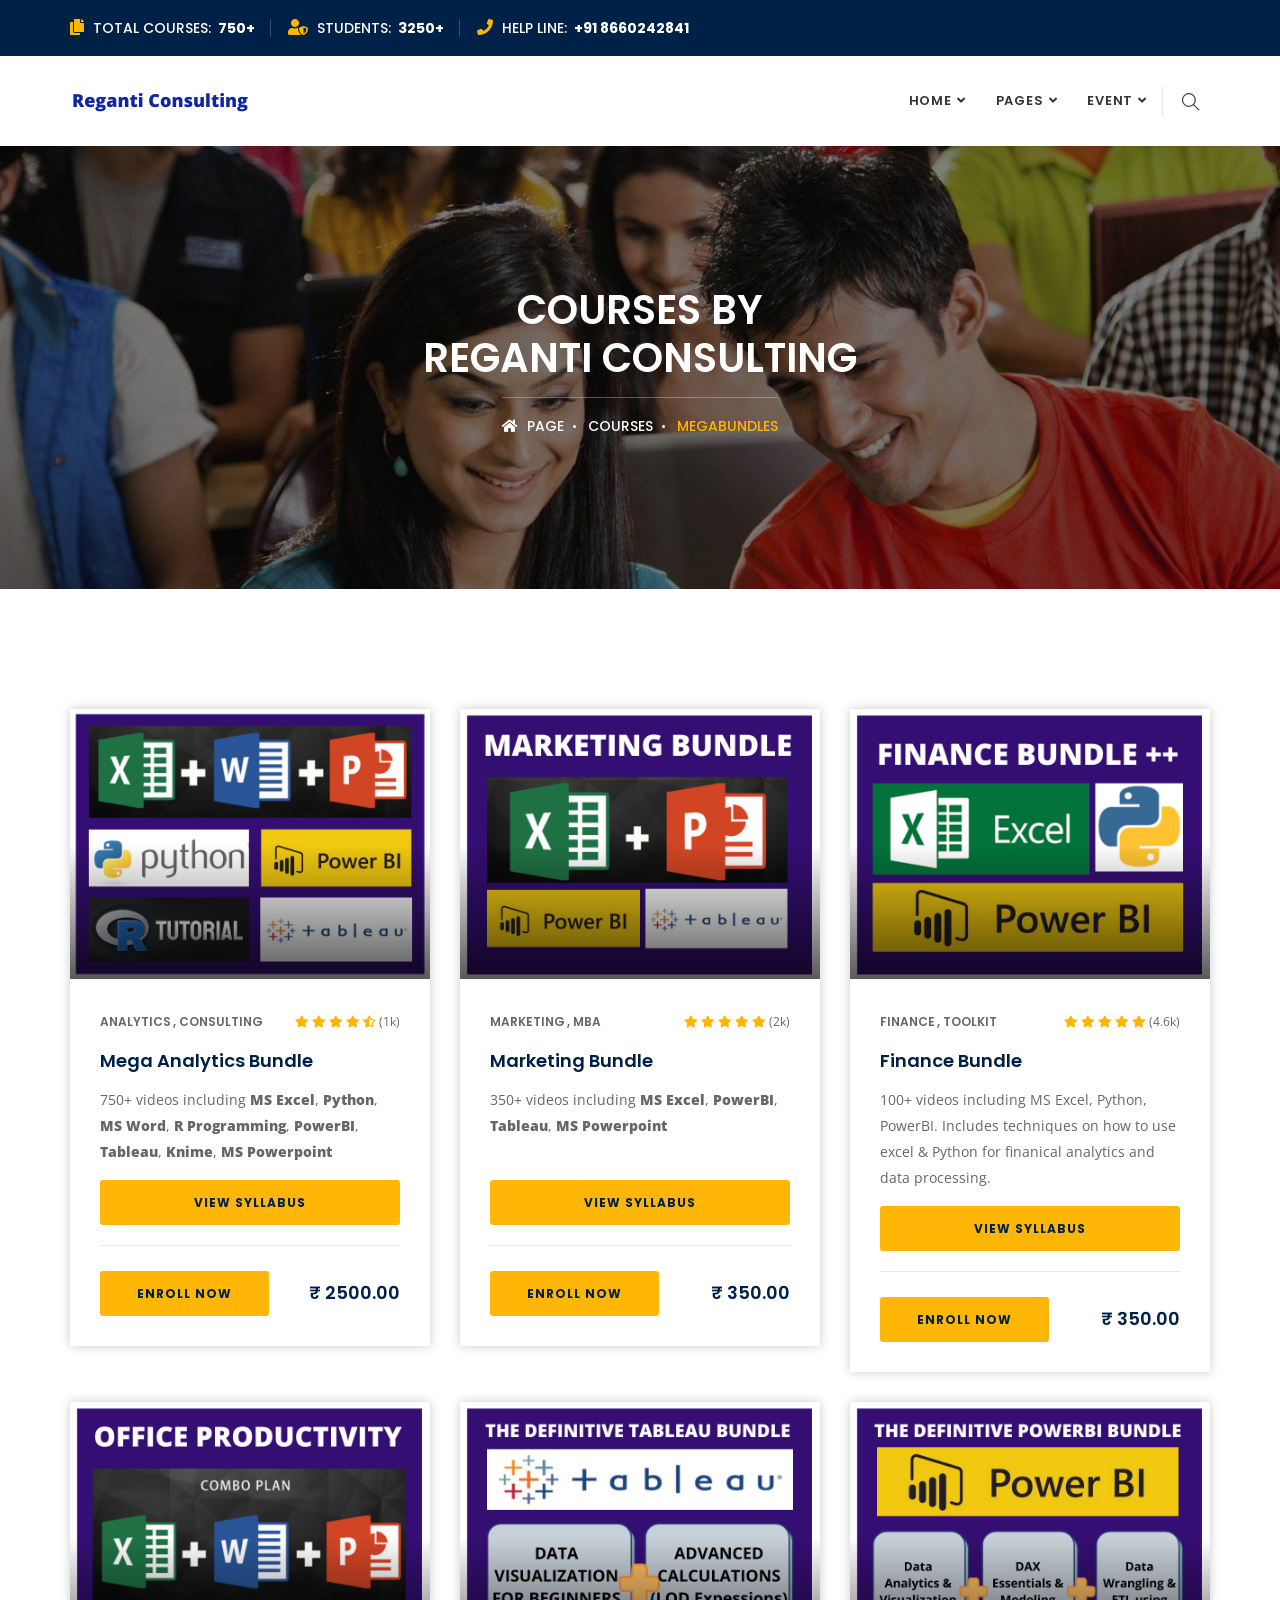
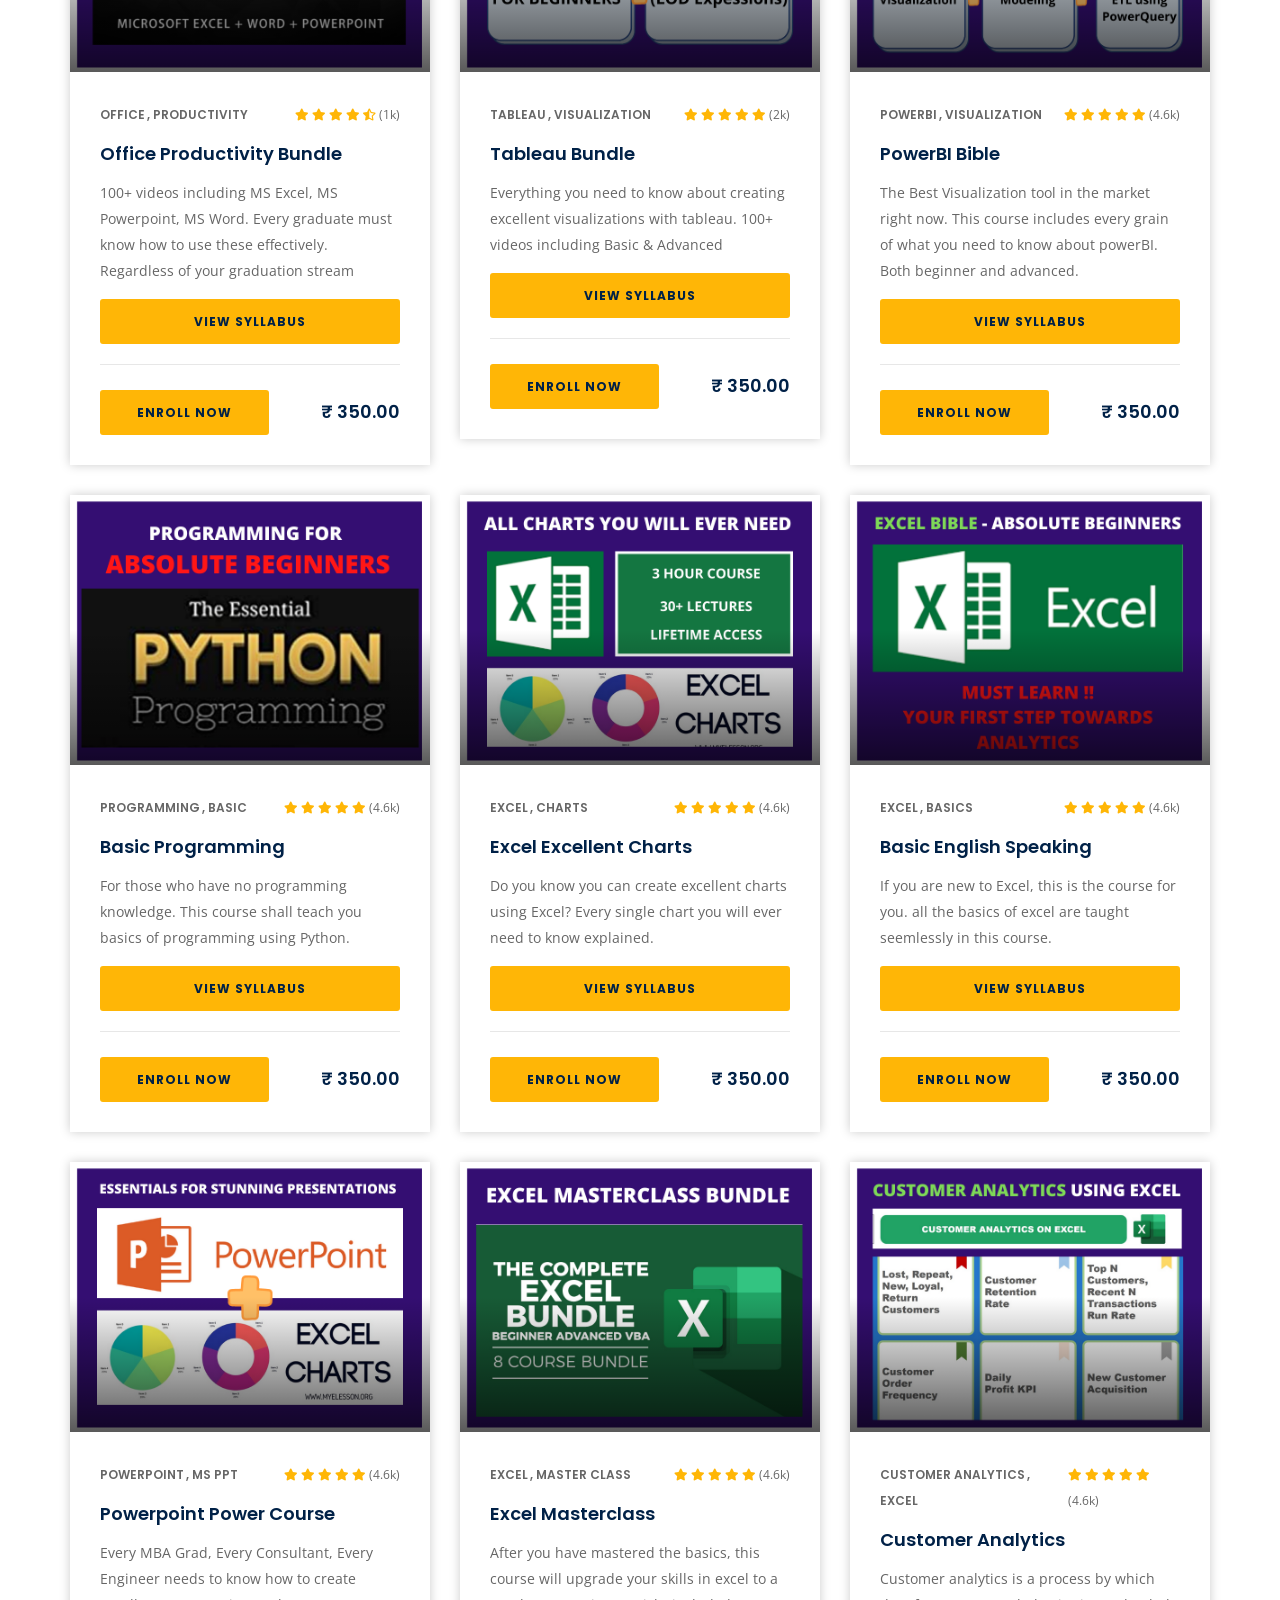
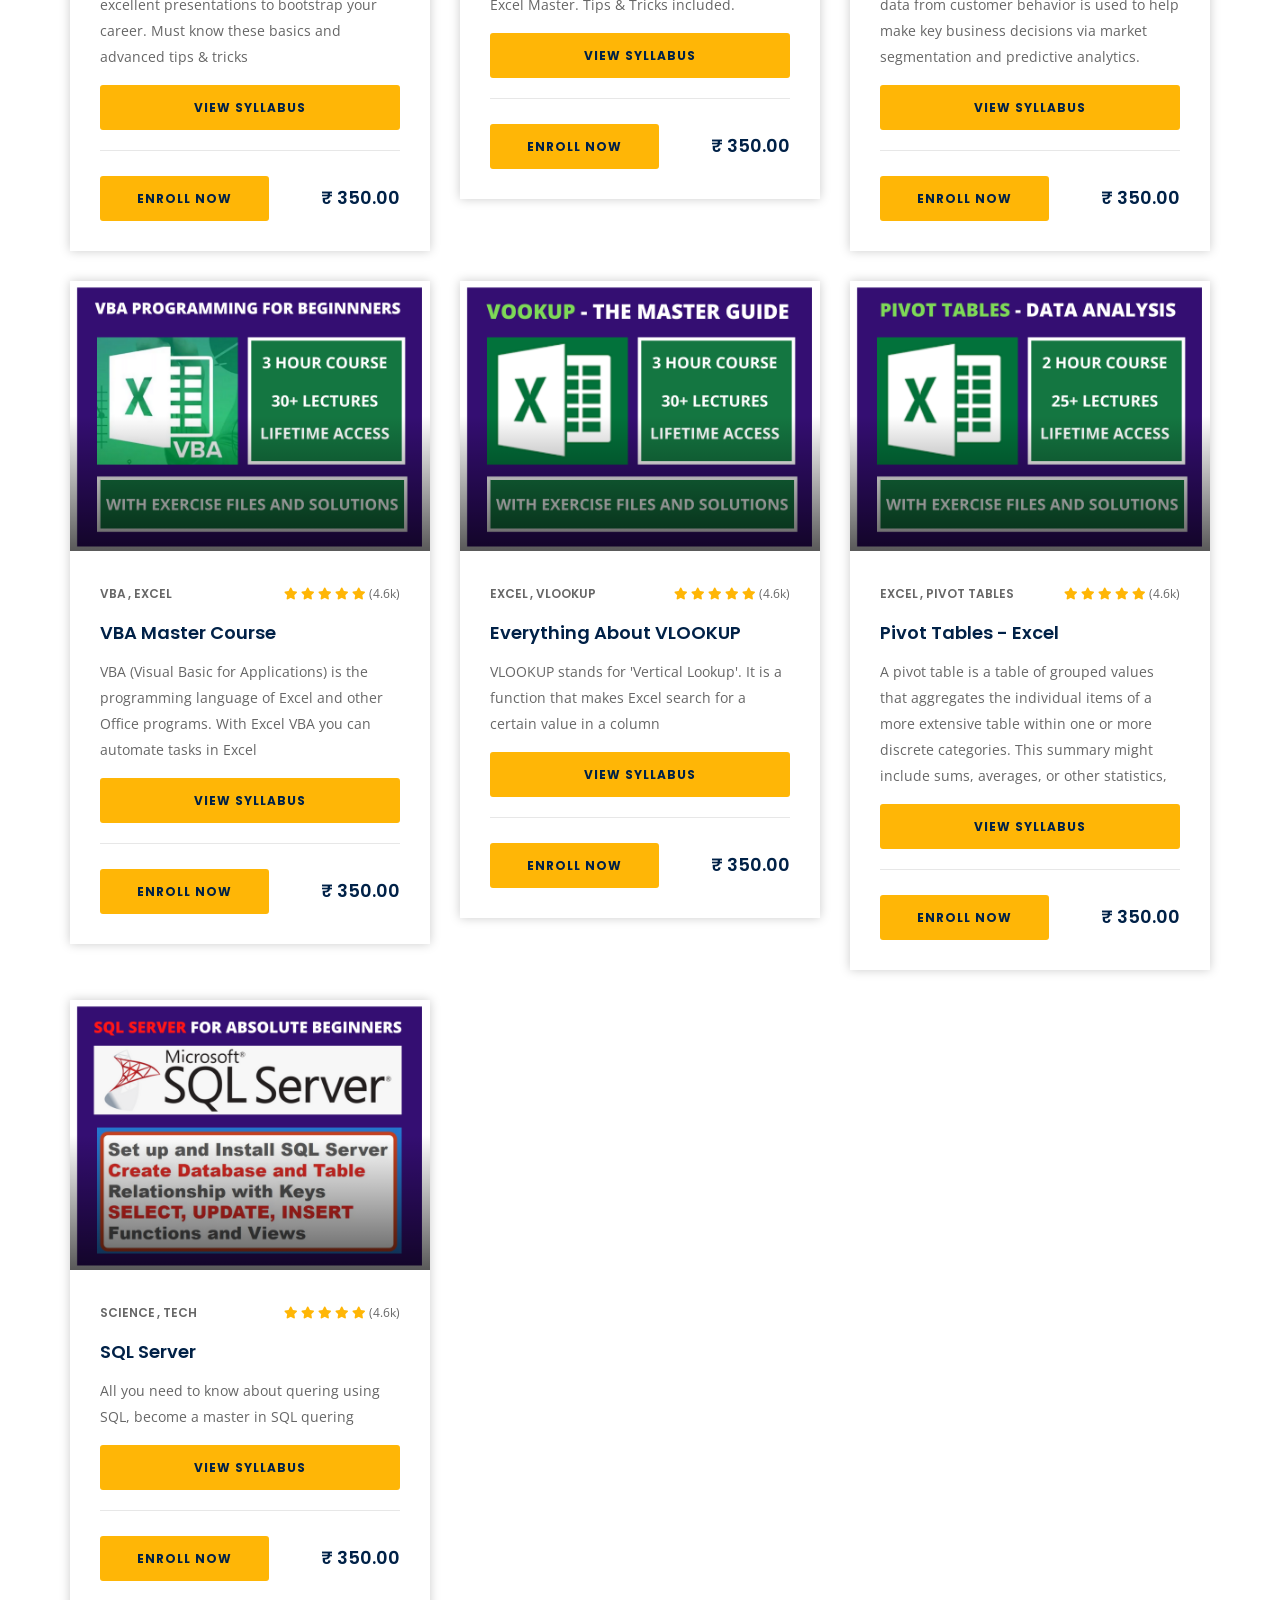
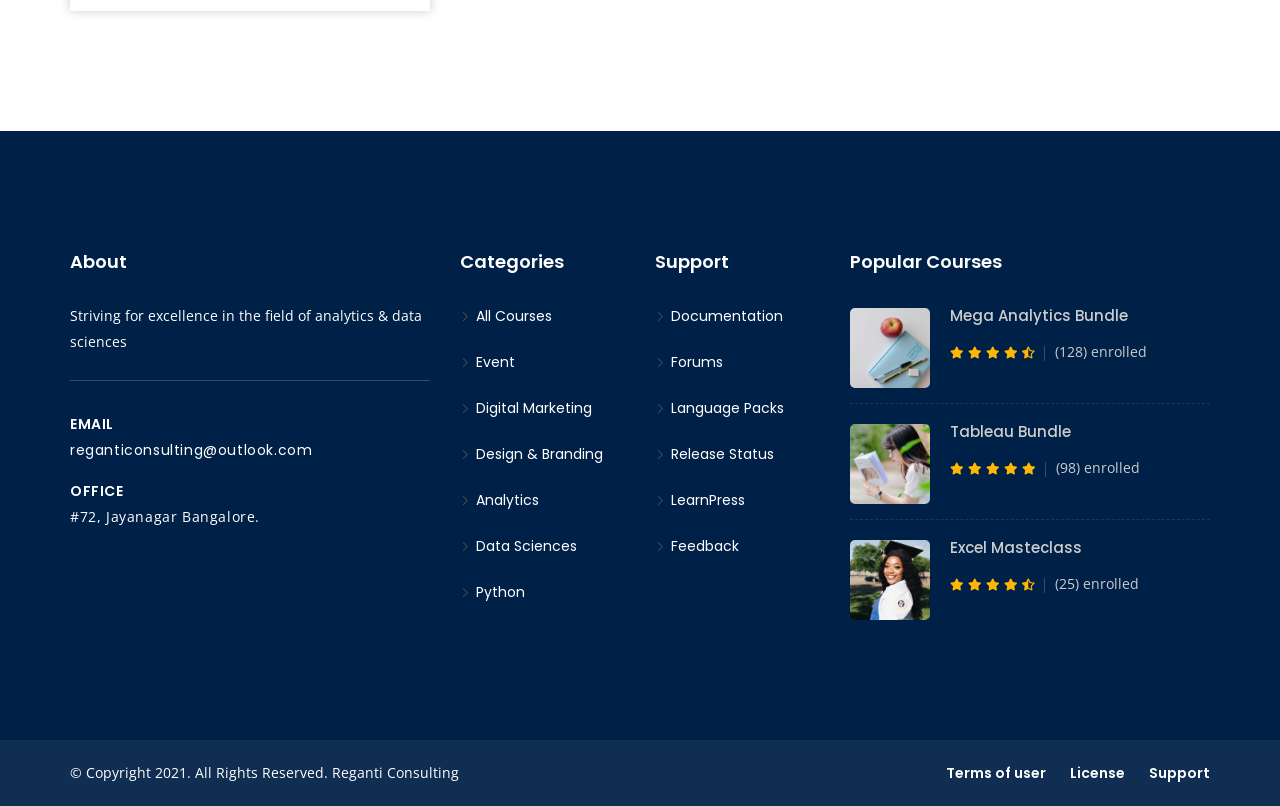
==== commit 1628dddd: "v1.1" ====
--- a/index.html
+++ b/index.html
@@ -6,7 +6,7 @@
     <meta charset="utf-8">
     <meta http-equiv="X-UA-Compatible" content="IE=edge">
     <meta name="viewport" content="width=device-width, initial-scale=1">
-    <meta name="description" content="Edocom - Education & LMS Template">
+    <meta name="description" content="Reganti Consulting - Analytics">
 
     <!-- ========== Page Title ========== -->
     <title>Reganti Consulting - Analytics Courses</title>
@@ -1016,7 +1016,7 @@
                             </p>
                             <ul>
                                 <li>
-                                    <p>Email <span><a href="mailto:reganticonsulting@outlook.com">info@example.com</a></span></p>
+                                    <p>Email <span><a href="mailto:reganticonsulting@outlook.com">reganticonsulting@outlook.com</a></span></p>
                                 </li>
                                 <li>
                                     <p>Office <span>#72, Jayanagar Bangalore.</span></p>
--- a/style.css
+++ b/style.css
@@ -1,6 +1,6 @@
 /* ----------------------------------
 
-Template Name: Edocom - Education & LMS Template
+Template Name: Reganti Consulting - Analytics
 Author: validtemplate
 Description:
 Version: 1.0
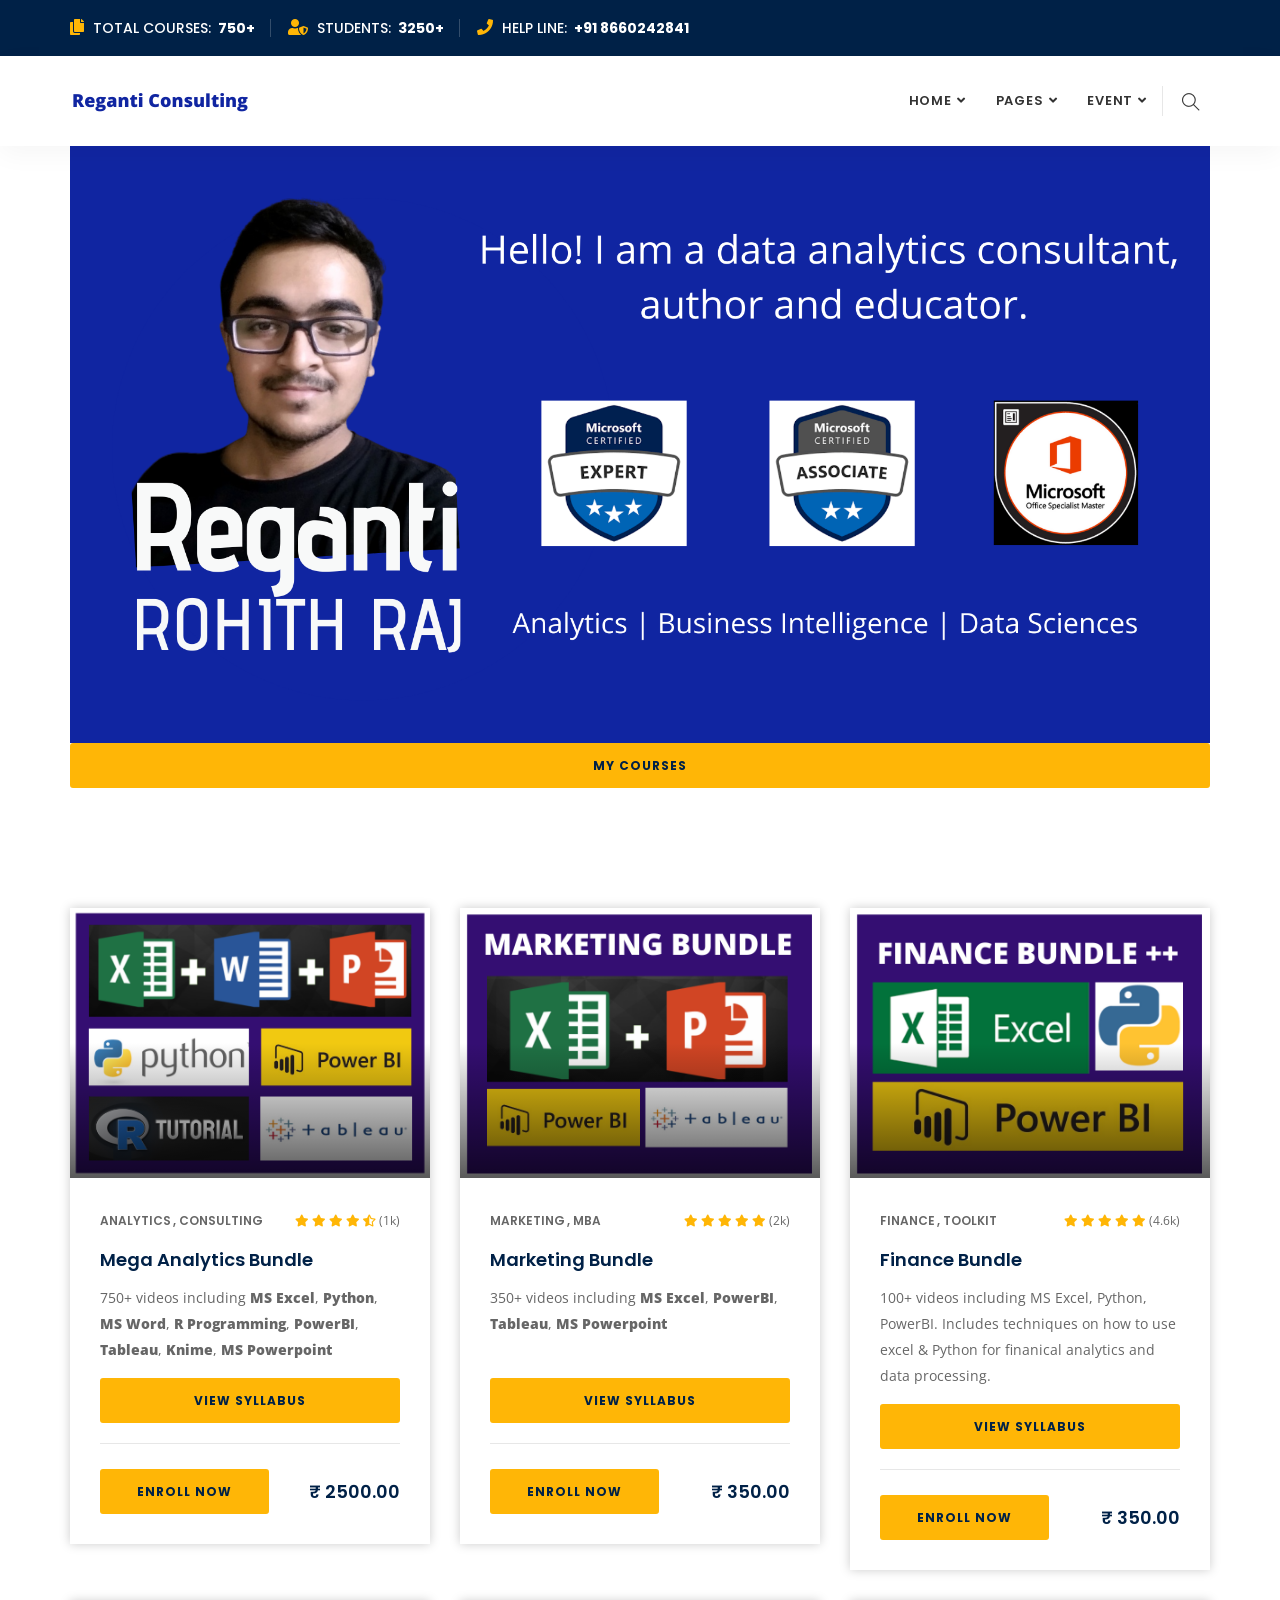
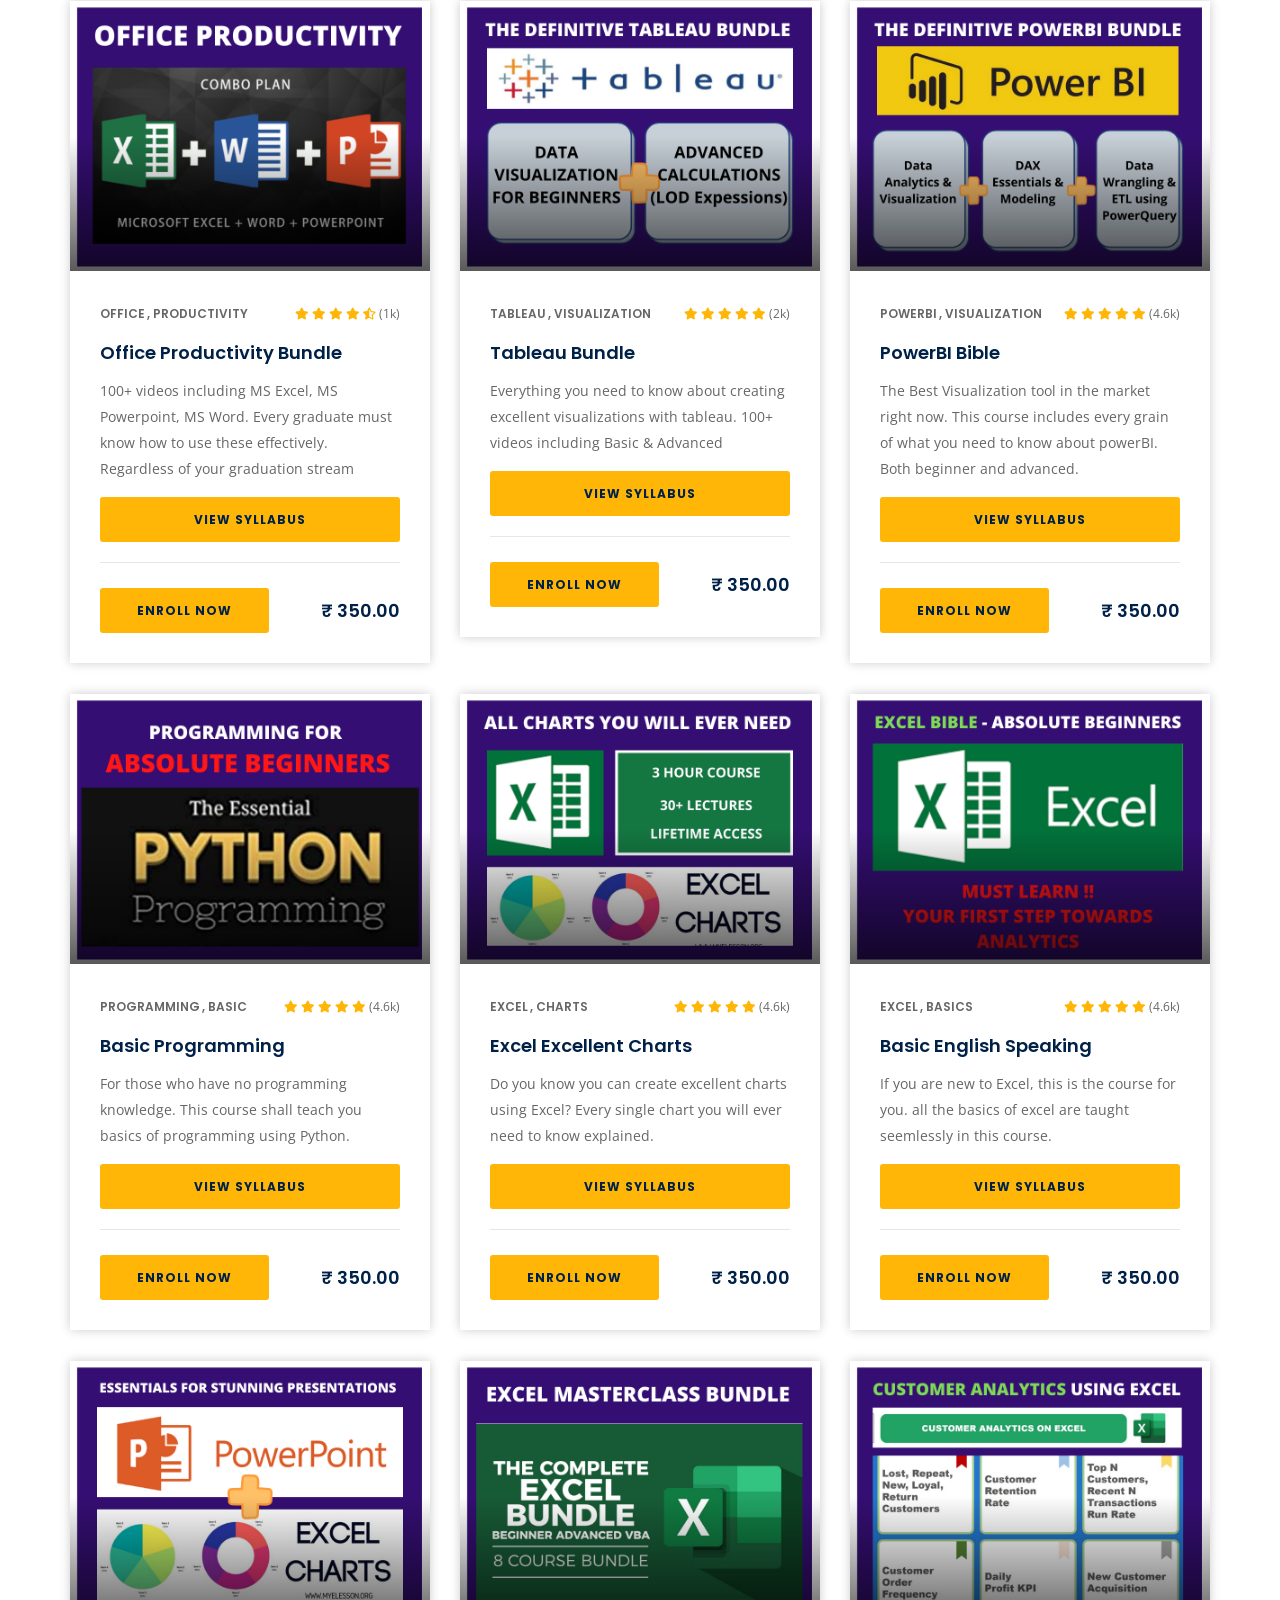
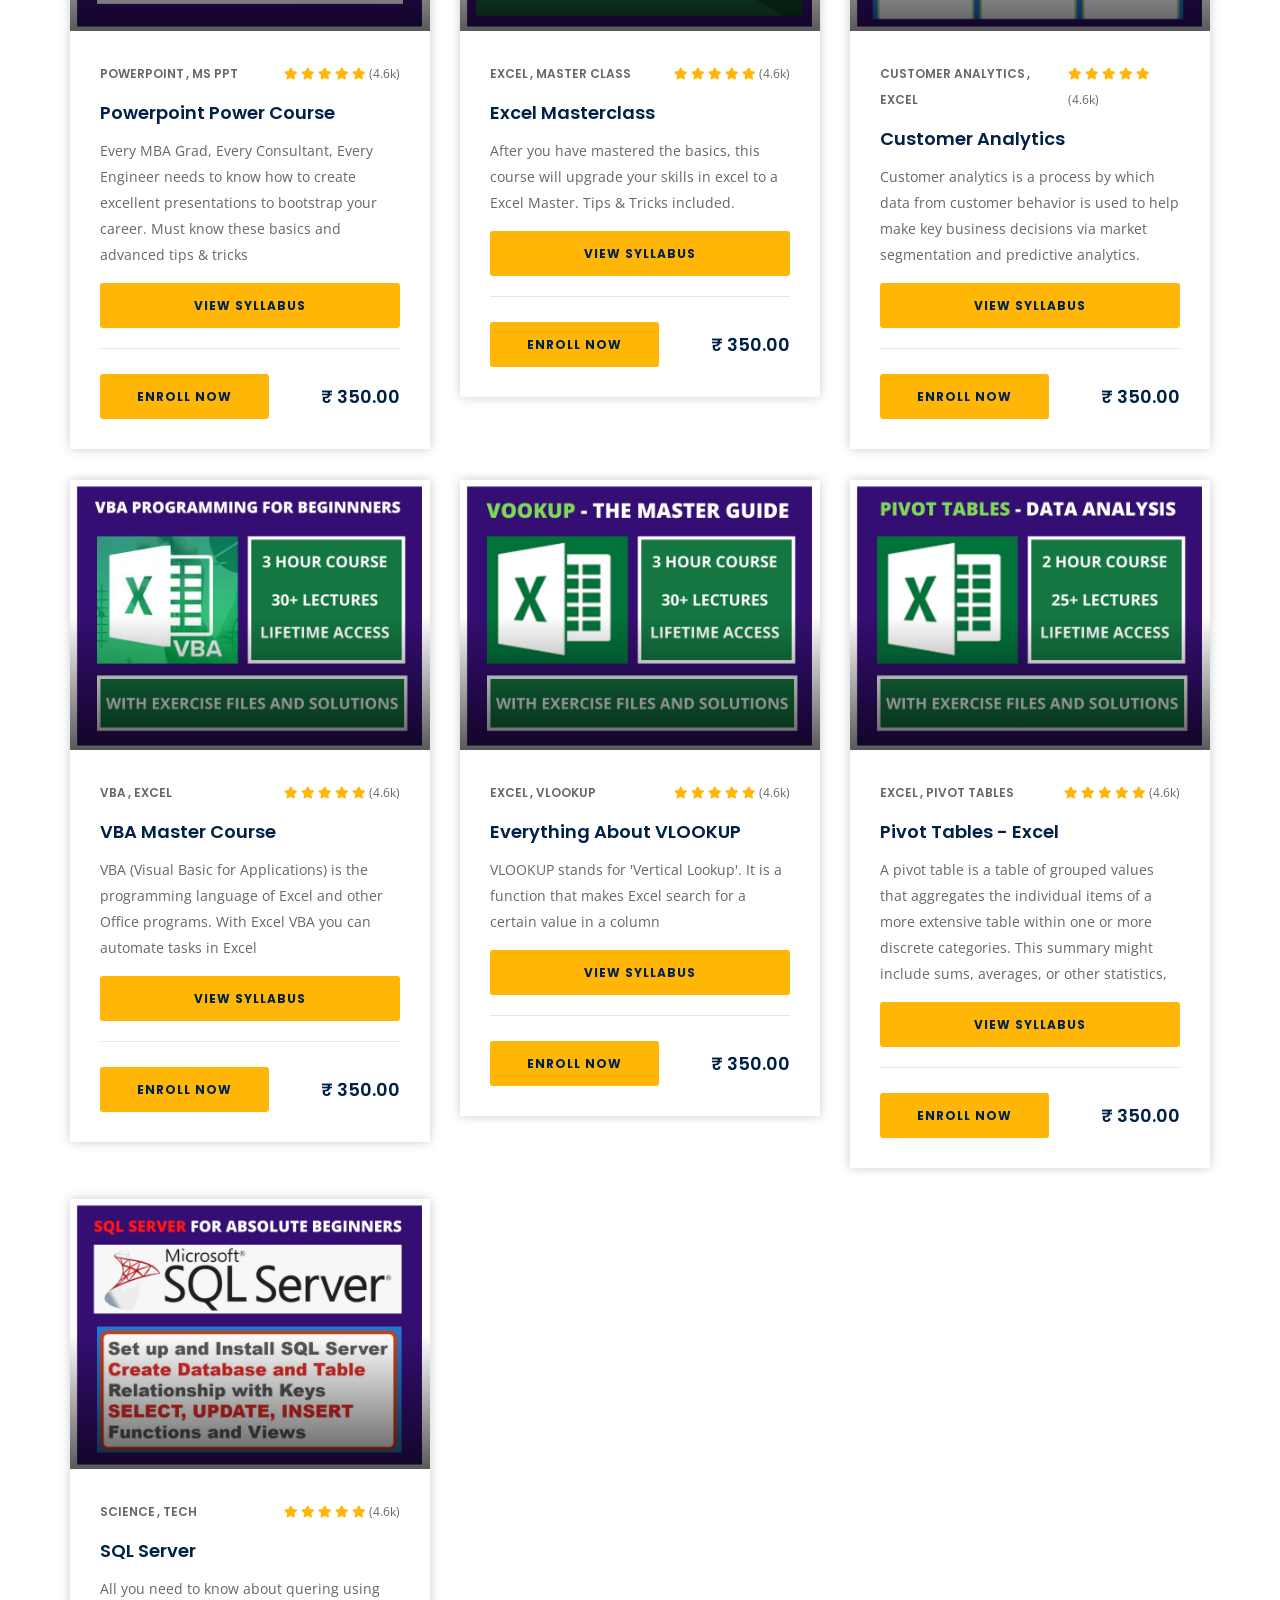
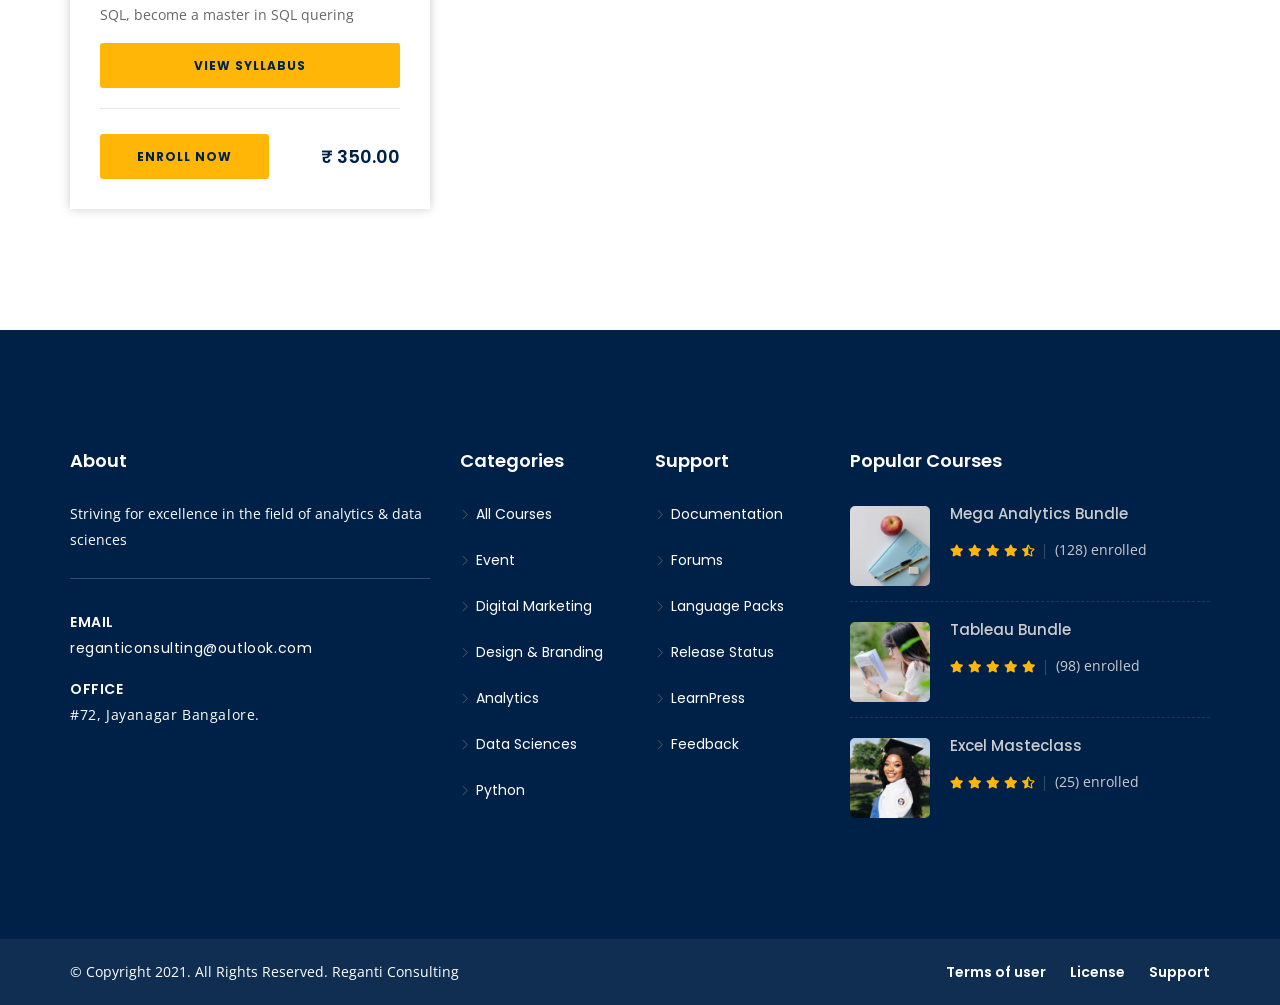
==== commit fbd4c87b: "v1.2" ====
--- a/index.html
+++ b/index.html
@@ -201,7 +201,8 @@
 
     <!-- Start Breadcrumb 
     ============================================= -->
-    <div class="breadcrumb-area shadow dark bg-fixed text-center text-light" style="background-image: url(assets/img/banner/19.jpg);">
+    <!-- breadcrumb-area shadow dark bg-fixed text-center text-light -->
+    <!-- <div class="breadcrumb-area shadow  bg-fixed text-center text-light" style="background-image: url(assets/img/new_course_images/banner.png);">
         <div class="container">
             <div class="row">
                 <div class="col-lg-12 col-md-12">
@@ -214,14 +215,38 @@
                 </div>
             </div>
         </div>
-    </div>
+    </div> -->
     <!-- End Breadcrumb -->
+
+<div class="container">
+    <div class="row">
+	<div class="col-lg-12 col-md-12 ">
+		
+	                    <img src="assets/img/new_course_images/banner.png" alt="Thumb">
+
+	                    <a class="btn btn-theme effect btn-sm btn-block" href="#">My Courses</a>
+
+	 </div>
+	</div>
+</div>
+
+        
+
+
+
+
+
+
+    <div class="container">
 
     <!-- Start Popular Courses
     ============================================= -->
     <div class="popular-courses-area weekly-top-items default-padding bottom-less">
         <div class="container">
+
+        </div>
             <div class="row">
+				<!-- <a class="btn btn-theme effect btn-sm btn-block" href="#">My Courses</a> -->
                 <div class="top-course-items">
                     <!-- Single Item -->
                     <div class="col-md-4 col-sm-6 equal-height">
